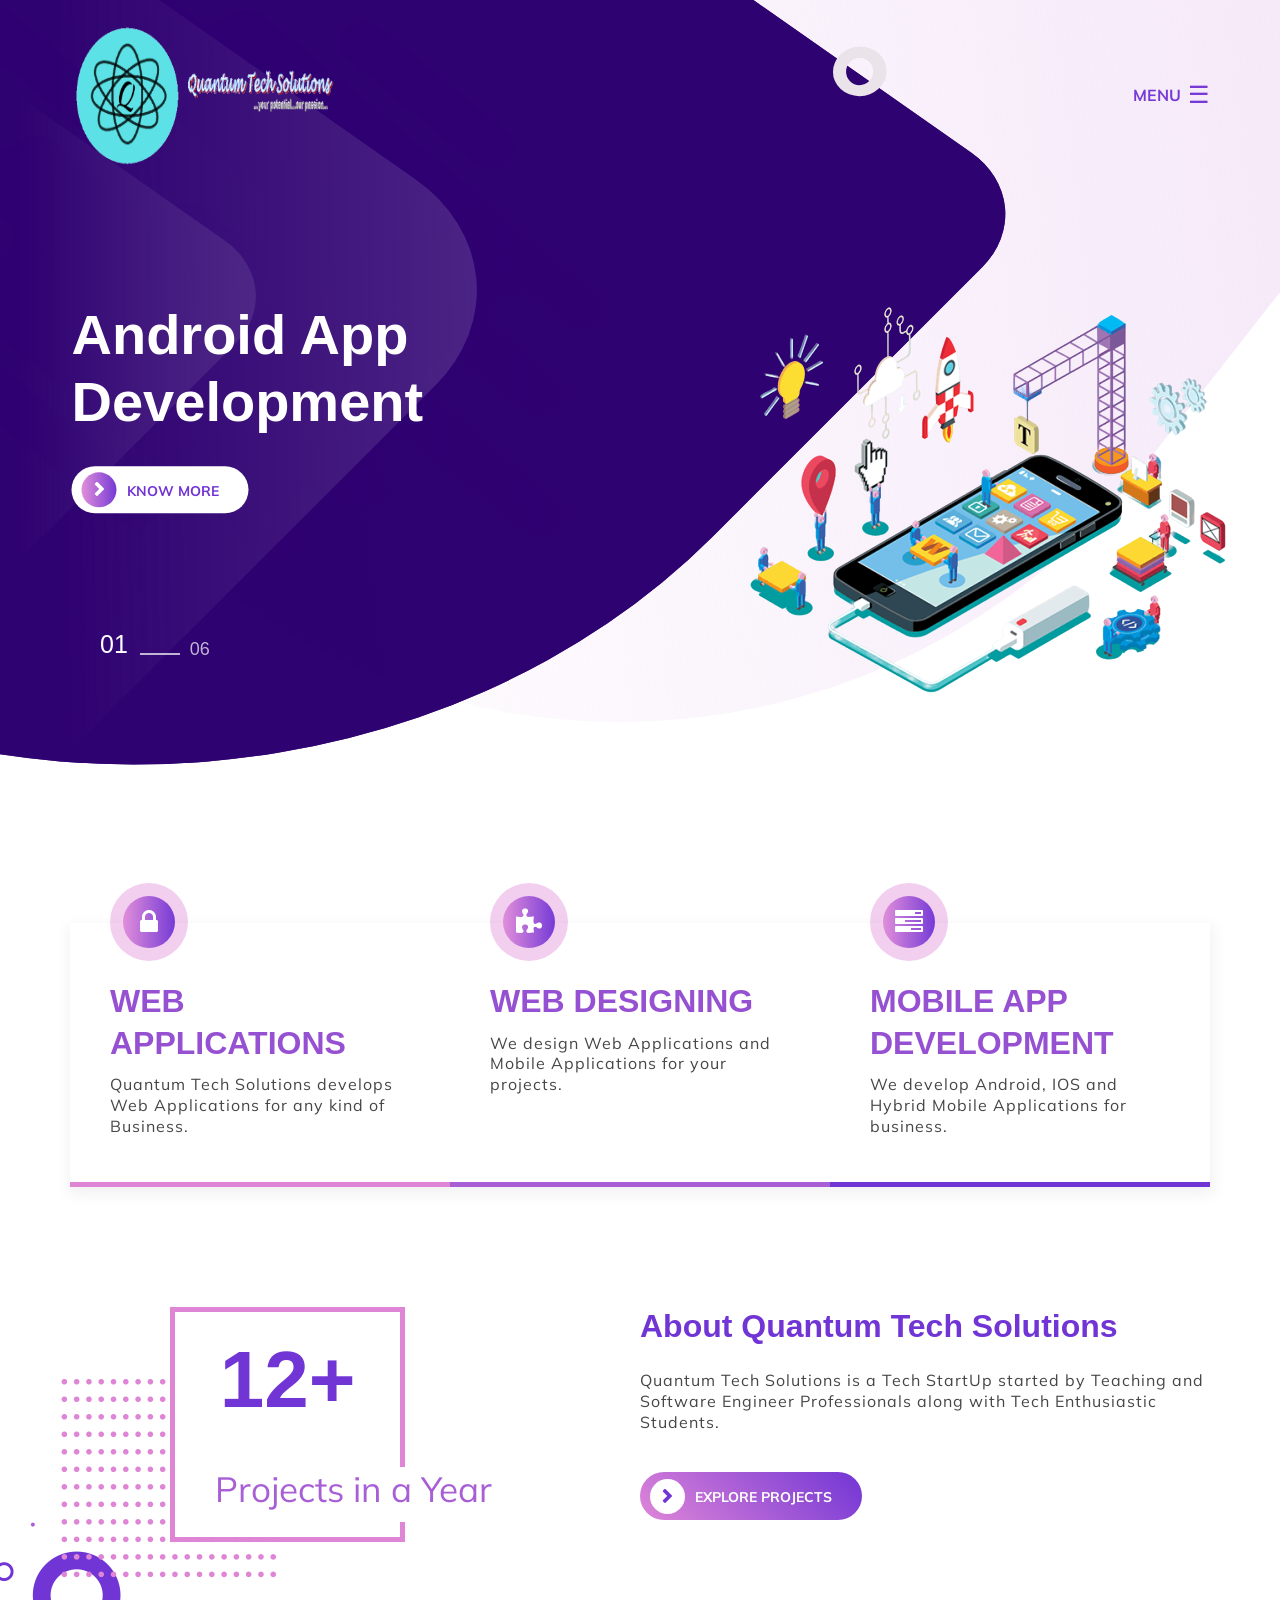
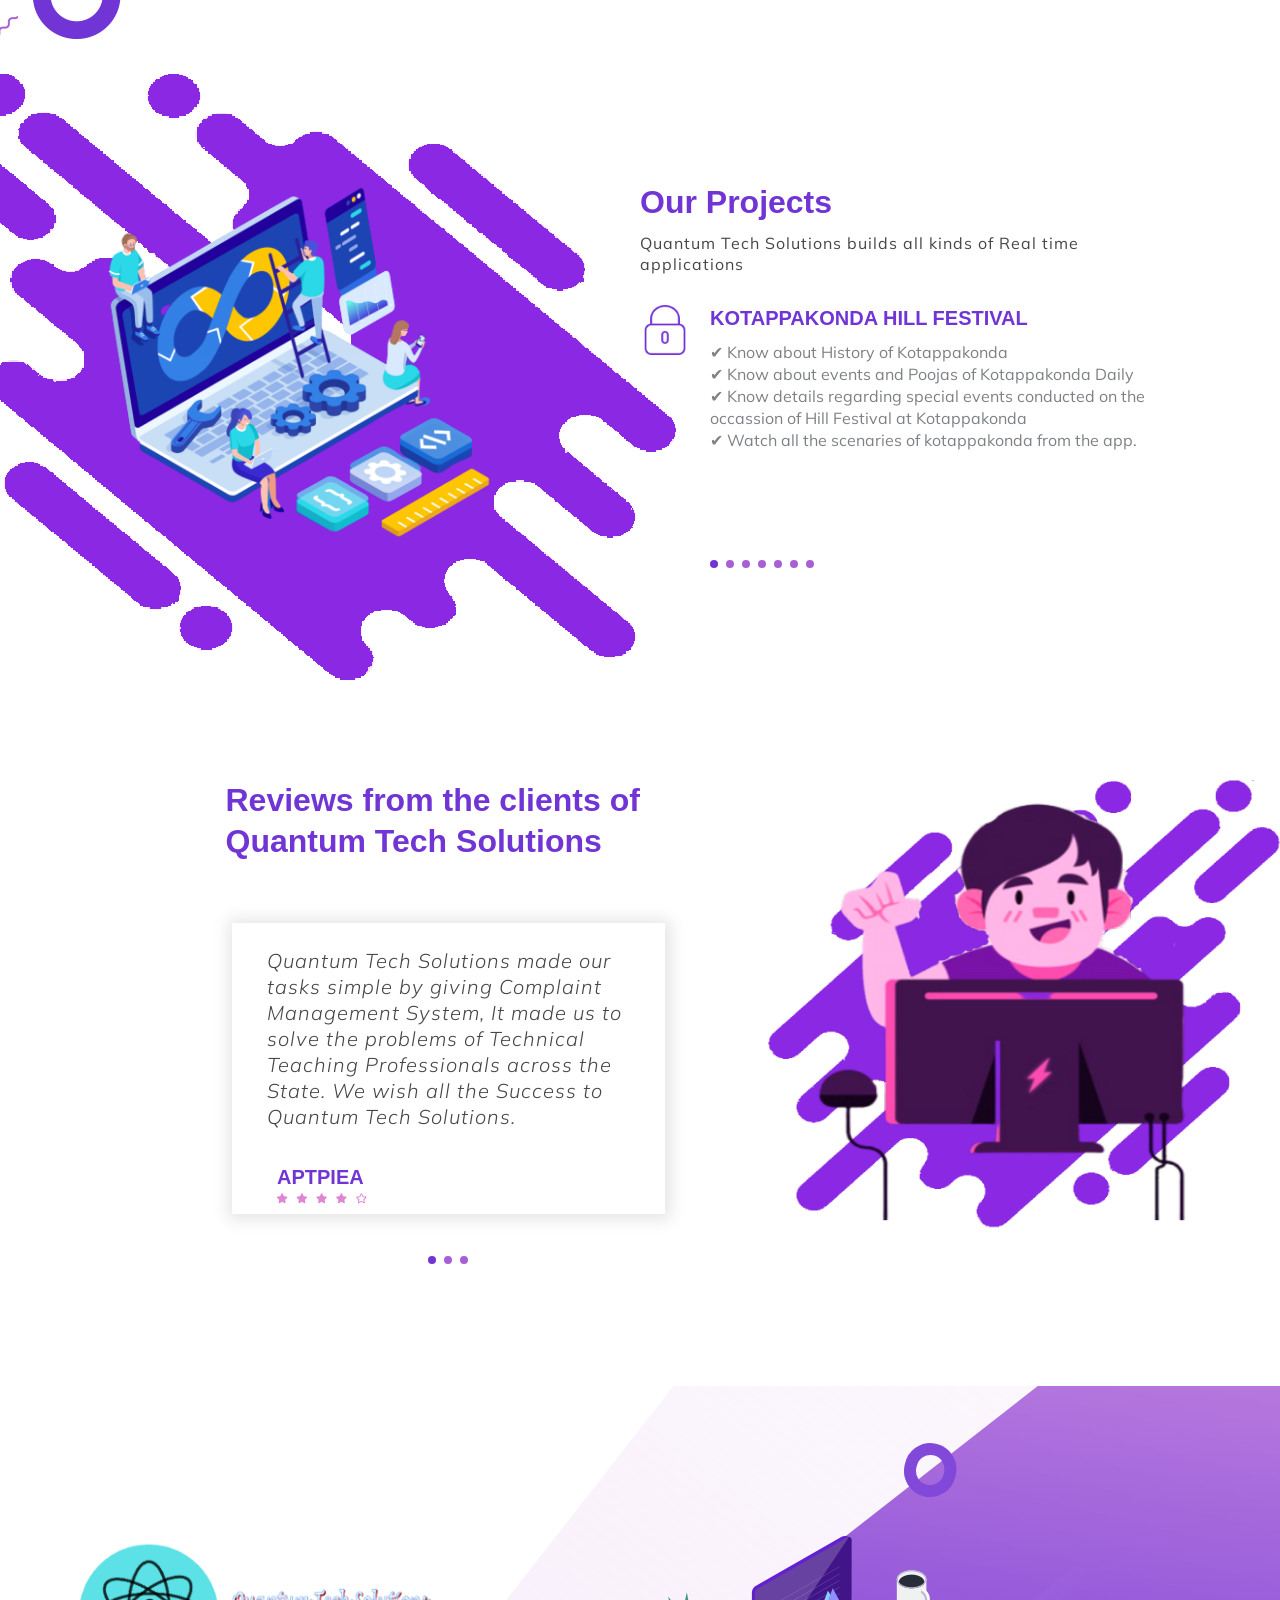
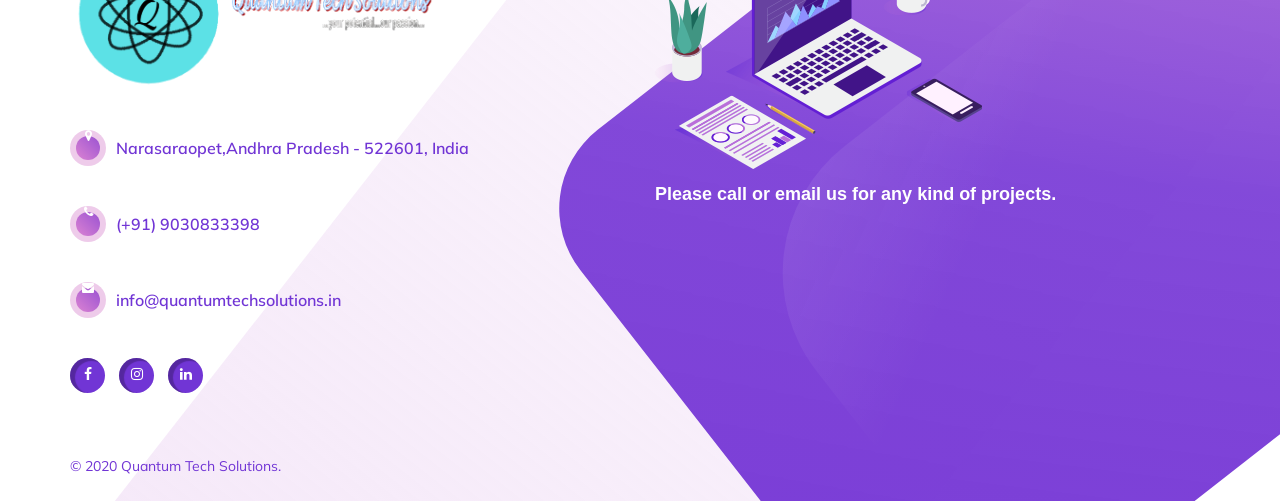
==== index.html @ d3f90f21 "modified testimonials image and projects image" ====
<html lang="en-US">


<!-- Mirrored from Quantum Tech Solutions.in/ by HTTrack Website Copier/3.x [XR&CO'2014], Thu, 03 Sep 2020 17:20:31 GMT -->
<!-- Added by HTTrack --><meta http-equiv="content-type" content="text/html;charset=utf-8" /><!-- /Added by HTTrack -->
<head>

	<meta charset="UTF-8">
	<meta name="viewport" content="width=device-width, initial-scale=1">
	<title>Quantum Tech Solutions - One stop solution for all types of softwares</title>
	<meta
      name="description"
      content="One Stop Destination for all students needs. Mobile App for Colleges, Students, Friends, Alumni’s, Professionals, Fresher’s, Communities, Events, Explorers. India's Fastest Growing Students Community."
    />
	<!-- <link href="https://kit-free.fontawesome.com/releases/latest/css/free-v4-shims.min.css" media="all" rel="stylesheet"> -->
	<link rel="dns-prefetch" href="http://fonts.googleapis.com/">
	<link rel="stylesheet" href="./cdnjs.cloudflare.com/ajax/libs/font-awesome/4.7.0/css/font-awesome.min.css">
	<link rel="dns-prefetch" href="http://s.w.org/">
	<link rel="alternate" type="application/rss+xml" title="Buzz Agency » Feed"
		href="https://demo.aarambhathemes.com/buzz-agency/feed/">
	<link rel="alternate" type="application/rss+xml" title="Buzz Agency » Comments Feed"
		href="https://demo.aarambhathemes.com/buzz-agency/comments/feed/">
	<script type="text/javascript">
		window._wpemojiSettings = { "baseUrl": "https:\/\/s.w.org\/images\/core\/emoji\/12.0.0-1\/72x72\/", "ext": ".png", "svgUrl": "https:\/\/s.w.org\/images\/core\/emoji\/12.0.0-1\/svg\/", "svgExt": ".svg", "source": { "concatemoji": "https:\/\/demo.aarambhathemes.com\/buzz-agency\/wp-includes\/js\/wp-emoji-release.min.js?ver=5.4.2" } };
		/*! This file is auto-generated */
		!function ( e, a, t ) { var r, n, o, i, p = a.createElement( "canvas" ), s = p.getContext && p.getContext( "2d" ); function c( e, t ) { var a = String.fromCharCode; s.clearRect( 0, 0, p.width, p.height ), s.fillText( a.apply( this, e ), 0, 0 ); var r = p.toDataURL(); return s.clearRect( 0, 0, p.width, p.height ), s.fillText( a.apply( this, t ), 0, 0 ), r === p.toDataURL() } function l( e ) { if ( !s || !s.fillText ) return !1; switch ( s.textBaseline = "top", s.font = "600 32px Arial", e ) { case "flag": return !c( [ 127987, 65039, 8205, 9895, 65039 ], [ 127987, 65039, 8203, 9895, 65039 ] ) && ( !c( [ 55356, 56826, 55356, 56819 ], [ 55356, 56826, 8203, 55356, 56819 ] ) && !c( [ 55356, 57332, 56128, 56423, 56128, 56418, 56128, 56421, 56128, 56430, 56128, 56423, 56128, 56447 ], [ 55356, 57332, 8203, 56128, 56423, 8203, 56128, 56418, 8203, 56128, 56421, 8203, 56128, 56430, 8203, 56128, 56423, 8203, 56128, 56447 ] ) ); case "emoji": return !c( [ 55357, 56424, 55356, 57342, 8205, 55358, 56605, 8205, 55357, 56424, 55356, 57340 ], [ 55357, 56424, 55356, 57342, 8203, 55358, 56605, 8203, 55357, 56424, 55356, 57340 ] ) }return !1 } function d( e ) { var t = a.createElement( "script" ); t.src = e, t.defer = t.type = "text/javascript", a.getElementsByTagName( "head" )[ 0 ].appendChild( t ) } for ( i = Array( "flag", "emoji" ), t.supports = { everything: !0, everythingExceptFlag: !0 }, o = 0; o < i.length; o++ )t.supports[ i[ o ] ] = l( i[ o ] ), t.supports.everything = t.supports.everything && t.supports[ i[ o ] ], "flag" !== i[ o ] && ( t.supports.everythingExceptFlag = t.supports.everythingExceptFlag && t.supports[ i[ o ] ] ); t.supports.everythingExceptFlag = t.supports.everythingExceptFlag && !t.supports.flag, t.DOMReady = !1, t.readyCallback = function () { t.DOMReady = !0 }, t.supports.everything || ( n = function () { t.readyCallback() }, a.addEventListener ? ( a.addEventListener( "DOMContentLoaded", n, !1 ), e.addEventListener( "load", n, !1 ) ) : ( e.attachEvent( "onload", n ), a.attachEvent( "onreadystatechange", function () { "complete" === a.readyState && t.readyCallback() } ) ), ( r = t.source || {} ).concatemoji ? d( r.concatemoji ) : r.wpemoji && r.twemoji && ( d( r.twemoji ), d( r.wpemoji ) ) ) }( window, document, window._wpemojiSettings );
	</script>
	<script src="./demo.aarambhathemes.com/buzz-agency/wp-includes/js/wp-emoji-release.min7661.js?ver=5.4.2"
		type="text/javascript" defer=""></script>
	<style type="text/css">
		html {
			scroll-behavior: smooth;
			overflow: auto;
		}
		
		::-webkit-scrollbar {
			width: 10px;
		}
		
		/* Track */
		::-webkit-scrollbar-track {
			-webkit-box-shadow: inset 0 0 6px #6503f9; 
			-webkit-border-radius: 10px;
			border-radius: 10px;
		}
		
		/* Handle */
		::-webkit-scrollbar-thumb {
			-webkit-border-radius: 10px;
			border-radius: 10px;
			background: #6503f9; 
			-webkit-box-shadow: inset 0 0 6px #6503f9; 
		}
		::-webkit-scrollbar-thumb:window-inactive {
			background: #6503f9; 
		}

		img.wp-smiley,
		img.emoji {
			display: inline !important;
			border: none !important;
			box-shadow: none !important;
			height: 1em !important;
			width: 1em !important;
			margin: 0 .07em !important;
			vertical-align: -0.1em !important;
			background: none !important;
			padding: 0 !important;
		}
	</style>
	<link rel="stylesheet" id="wp-block-library-css"
		href="./demo.aarambhathemes.com/buzz-agency/wp-includes/css/dist/block-library/style.min7661.css?ver=5.4.2"
		type="text/css" media="all">
	<link rel="stylesheet" id="contact-form-7-css"
		href="./demo.aarambhathemes.com/buzz-agency/wp-content/plugins/contact-form-7/includes/css/styles6725.css?ver=5.1.7"
		type="text/css" media="all">
	<link rel="stylesheet" id="buzz-agency-google-fonts-css"
		href="http://fonts.googleapis.com/css?family=Muli%3A200%2C200i%2C300%2C300i%2C400%2C400i%2C600%2C600i%2C700i%2C800%2C800i%2C900%2C900i&amp;ver=5.4.2"
		type="text/css" media="all">
	<link rel="stylesheet" id="fontawesome-css"
		href="./demo.aarambhathemes.com/buzz-agency/wp-content/themes/buzz-agency/assets/css/font-awesome7183.css?ver=4.7.0%20"
		type="text/css" media="all">
	<link rel="stylesheet" id="owl-carousel-css"
		href="./demo.aarambhathemes.com/buzz-agency/wp-content/themes/buzz-agency/assets/css/owl.carousel.minfa29.css?ver=v2.3.4"
		type="text/css" media="all">
	<link rel="stylesheet" id="owl-theme-css"
		href="./demo.aarambhathemes.com/buzz-agency/wp-content/themes/buzz-agency/assets/css/owl.theme7db6.css?ver=v2.2.0"
		type="text/css" media="all">
	<link rel="stylesheet" id="owl-theme-default-css"
		href="./demo.aarambhathemes.com/buzz-agency/wp-content/themes/buzz-agency/assets/css/owl.theme.default.minfa29.css?ver=v2.3.4"
		type="text/css" media="all">
	<link rel="stylesheet" id="animaton-css"
		href="./demo.aarambhathemes.com/buzz-agency/wp-content/themes/buzz-agency/assets/css/animation8a54.css?ver=1.0.0"
		type="text/css" media="all">
	<link rel="stylesheet" id="buzz-agency-style-css"
		href="./demo.aarambhathemes.com/buzz-agency/wp-content/themes/buzz-agency/style7661.css?ver=5.4.2"
		type="text/css" media="all">
	<script type="text/javascript"
		src="./demo.aarambhathemes.com/buzz-agency/wp-includes/js/jquery/jquery4a5f.js?ver=1.12.4-wp"></script>
	<script type="text/javascript"
		src="./demo.aarambhathemes.com/buzz-agency/wp-includes/js/jquery/jquery-migrate.min330a.js?ver=1.4.1"></script>
	<script type="text/javascript"
		src="./demo.aarambhathemes.com/buzz-agency/wp-content/themes/buzz-agency/assets/js/owl.carousel.min8743.js?ver=v1.7.0"></script>
	<script type="text/javascript"
		src="./demo.aarambhathemes.com/buzz-agency/wp-content/themes/buzz-agency/assets/js/portfolio0dfb.js?ver=v1.0.0"></script>
	<script type="text/javascript"
		src="./demo.aarambhathemes.com/buzz-agency/wp-content/themes/buzz-agency/assets/js/waypoint.min1cd5.js?ver=v2.0.3%20"></script>
	<script type="text/javascript"
		src="./demo.aarambhathemes.com/buzz-agency/wp-content/themes/buzz-agency/assets/js/wow.mind6ec.js?ver=v1.3.0%20"></script>
	<link rel="https://api.w.org/" href="https://demo.aarambhathemes.com/buzz-agency/wp-json/">
	<link rel="EditURI" type="application/rsd+xml" title="RSD"
		href="https://demo.aarambhathemes.com/buzz-agency/xmlrpc.php?rsd">
	<link rel="wlwmanifest" type="application/wlwmanifest+xml"
		href="https://demo.aarambhathemes.com/buzz-agency/wp-includes/wlwmanifest.xml">
	<meta name="generator" content="WordPress 5.4.2">
	<link rel="canonical" href="https://demo.aarambhathemes.com/buzz-agency/">
	<link rel="shortlink" href="https://demo.aarambhathemes.com/buzz-agency/">
	<link rel="alternate" type="application/json+oembed"
		href="https://demo.aarambhathemes.com/buzz-agency/wp-json/oembed/1.0/embed?url=https%3A%2F%2Fdemo.aarambhathemes.com%2Fbuzz-agency%2F">
	<link rel="alternate" type="text/xml+oembed"
		href="https://demo.aarambhathemes.com/buzz-agency/wp-json/oembed/1.0/embed?url=https%3A%2F%2Fdemo.aarambhathemes.com%2Fbuzz-agency%2F&amp;format=xml">
	<style type="text/css">
		.site-title a,
		.site-description {
			color: #000000;
		}
	</style>
	<style type="text/css" id="custom-background-css">
		body.custom-background {
			background-color: #ffffff;
		}
	</style>

	<link rel="icon"
		href="assets/favicon/favicon-32x32.png"
		sizes="32x32">
	<link rel="icon"
		href="assets/favicon/android-chrome-192x192.png"
		sizes="192x192">
	<link rel="apple-touch-icon"
		href="assets/favicon/apple-touch-icon.png">
	<meta name="msapplication-TileImage"
	content="assets/favicon/mstile-150x150.png">
	<style type="text/css" id="wp-custom-css">
		.widget_media_gallery:before,
		.widget_media_gallery:after {
			display: block;
			content: '';
			clear: both;
		}
	</style>
<link rel="icon" href="assets/favicon/favicon.ico" type="image/x-icon" />
</head>

<body
	class="home page-template page-template-buzz-agency-home page-template-buzz-agency-home-php page page-id-14 custom-background wp-custom-logo no-sidebar horizontal-menu-open">

	<div id="page" class="site">
		<header id="masthead" class="site-header ">
			<div class="hgroup-wrap">
				<div class="container">
					<section class="site-branding">
						<!-- site branding starting from here -->
						<a href="#" class="custom-logo-link" rel="home">
							<img src="./assets/img/logo1.png" style="width:310px; height:150px;" alt="">
						</a> <!-- <span class="site-description">satisfied home</span> -->
					</section> <!-- site branding ends here -->

					<div class="hgroup-right">
						<div id="navbar" class="navbar">
							<!-- navbar starting from here -->
							<nav id="site-navigation" class="navigation main-navigation" role="navigation">
								<a href="javascript:void(0)" class="header-menu-icon">☰</a>
								<div class="menu-content-wrapper">
									<div class="menu-top-menu-container">
										<div class="menu-main-menu-container">
											<ul id="menu-main-menu" class="menu">
												<li id="menu-item-20"
													class="menu-item menu-item-type-post_type menu-item-object-page menu-item-home current-menu-item page_item page-item-14 current_page_item menu-item-20">
													<a href="#site-navigation" aria-current="page">Home</a></li>

												<li id="menu-item-192"
													class="menu-item menu-item-type-taxonomy menu-item-object-category menu-item-192">
													<a href="#about">Services</a>
												</li>
												<li id="menu-item-192"
													class="menu-item menu-item-type-taxonomy menu-item-object-category menu-item-192">
													<a href="https://events.Quantum Tech Solutions.in/">About Us</a>
												</li>
												<li id="menu-item-192"
													class="menu-item menu-item-type-taxonomy menu-item-object-category menu-item-192">
													<a href="#projects">Our Projects</a>
												</li>
												<!-- <li id="menu-item-61"
													class="menu-item menu-item-type-custom menu-item-object-custom menu-item-has-children menu-item-61">
													<a href="#">Page</a>
													<ul class="sub-menu">
														<li id="menu-item-190"
															class="menu-item menu-item-type-custom menu-item-object-custom menu-item-190">
															<a
																href="https://demo.aarambhathemes.com/buzz-agency/lfhadklfhasdl">404
																Page</a></li>
														<li id="menu-item-191"
															class="menu-item menu-item-type-taxonomy menu-item-object-category menu-item-191">
															<a
																href="https://demo.aarambhathemes.com/buzz-agency/category/creative/">creative</a>
														</li>
													</ul>
												</li> -->
												<li id="menu-item-192"
													class="menu-item menu-item-type-taxonomy menu-item-object-category menu-item-192">
													<a
														href="#testimonials">Testimonials</a>
												</li>
												<!-- <li id="menu-item-21"
													class="menu-item menu-item-type-post_type menu-item-object-page menu-item-21">
													<a href="#">Blog</a>
												</li> -->
												<li id="menu-item-22"
													class="menu-item menu-item-type-post_type menu-item-object-page menu-item-22">
													<a href="#colophon">Contact Us</a></li>
											</ul>
										</div> <a class="header-menu-close-icon" href="javascript:void(0)">close</a>
									</div>
								</div>
							</nav>
							<!-- #site-navigation -->
						</div>
						<!-- navbar ends here -->
<!-- 						<div id="left-search" class="header-search-section">
							<div class="search-toggle">
								<a href="javascript:void(0)"><i class="fa"></i></a>
							</div>
						</div> -->
					</div>
				</div>
			</div>


			<!-- <div class="search-section">
				<div class="search-container">
					<form role="search" method="get" class="search-form"
						action="https://demo.aarambhathemes.com/buzz-agency/">
						<label>
							<span class="screen-reader-text">Search for:</span>
							<input class="search-field" placeholder="Search" value="" name="s" type="search">
						</label>
						<input type="submit" class="search-submit" value="">
					</form>
					<h5>
						Type to search: </h5>
					<div>
						<a href="javascript:void(0)" class="close-icon"><i class="fa fa-times"></i></a>
					</div>
				</div>
			</div> -->

			<div class="banner-rounded-bg">
				<span class="banner-shade-1">
					<span class="banner-shade-2">
					</span>
				</span>
			</div>

			<section class="featured-slider ">
				<div class="owl-carousel owl-theme main-slider owl-loaded owl-drag">
					<div class="owl-stage-outer">
						<div class="owl-stage"
							style="transform: translate3d(-2808px, 0px, 0px); transition: all 0s ease 0s; width: 4914px;">
							<div class="owl-item cloned" style="width: 702px;">
								<div class="slider-content">

									<div class="slider-text">
										<h2 class="slider-title"> <a
												href="#events">Web Development
												</a></h2><br>
										<a href="#events"
											class="box-button">Know More<span></span></a>
									</div>
									<figure class="slider-image">
										<img
											src="./assets/img/services/web_dev.png">
									</figure>

								</div>
							</div>
							<div class="owl-item cloned" style="width: 702px;">
								<div class="slider-content">

									<div class="slider-text">
										<h2 class="slider-title"> <a
												href="#events">Web Designing</a></h2><br>
										<a href="#events"
											class="box-button">Know More<span></span></a>
									</div>
									<figure class="slider-image">
										<img
											src="./assets/img/services/web_designing.png">
									</figure>

								</div>
							</div>
							<div class="owl-item" style="width: 702px;">
								<div class="slider-content">

									<div class="slider-text">
										<h2 class="slider-title">
											 <a	href="#events">
												 <br>Android App
												 Development</a></h2>
										<a href="#events"
											class="box-button">Know More<span></span></a>
									</div>
									<figure class="slider-image">
										<img
											src="./assets/img/services/app_development.png">
									</figure>

								</div>
							</div>
							<div class="owl-item" style="width: 702px;">
								<div class="slider-content">

									<div class="slider-text">
										<h2 class="slider-title"> 
											<br><a href="#events">IOS App <br>
												Development</a></h2><br>
										<a href="#events"
											class="box-button">Know More<span></span></a>
									</div>
									<figure class="slider-image">
										<img
											src="./assets/img/services/ios-development1.png">
									</figure>

								</div>
							</div>
							<div class="owl-item active" style="width: 702px;">
								<div class="slider-content">

									<div class="slider-text">
										<h2 class="slider-title"> 
											<a	href="#events">Web Hosting
											</a></h2><br>
										<a href="#events"
											class="box-button">Know More<span></span></a>
									</div>
									<figure class="slider-image">
										<img
											src="./assets/img/services/web_hosting2.png">
									</figure>

								</div>
							</div>
							<div class="owl-item cloned" style="width: 702px;">
								<div class="slider-content">

									<div class="slider-text">
										<h2 class="slider-title"> <a
												href="#events">Hosting at less cost</a></h2>
										<a href="#events"
											class="box-button">Know More<span></span></a>
									</div>
									<figure class="slider-image">
										<img
											src="./assets/img/services/web_hosting4.png">
									</figure>

								</div>
							</div>
							<!-- <div class="owl-item cloned" style="width: 702px;">
								<div class="slider-content">

									<div class="slider-text">
										<h2 class="slider-title"> <a
												href="#events">We
												will make it happen together!</a></h2>
										<a href="#events"
											class="box-button">Know More<span></span></a>
									</div>
									<figure class="slider-image">
										<img
											src="./demo.aarambhathemes.com/buzz-agency/wp-content/uploads/2019/09/slider-image_agency-01.png">
									</figure>

								</div>
							</div> -->
						</div>
					</div>
					<div class="owl-nav disabled">
						<!-- <button type="button" role="presentation" class="owl-prev"><span aria-label="Previous">‹</span></button><button type="button" role="presentation" class="owl-next"><span aria-label="Next">›</span></button></div><div class="owl-dots"><button role="button" class="owl-dot"><span></span></button><button role="button" class="owl-dot"><span></span></button><button role="button" class="owl-dot active"><span></span></button> -->
					</div>
				</div>

			</section> <!-- featured-slider ends here -->




			<div class="banner-rounded-bg">
				<span class="banner-shade-1">
					<span class="banner-shade-2"></span>
				</span>
			</div>

			<!-- Page breadcrumbs -->
		</header><!-- #masthead -->

		<div id="content" class="site-content">

			<div id="primary" class="content-area">
				<main id="main" class="site-main" role="main">
					<section class="featured-section">
						<div class="container">
							<div class="featured-post-wrapper">
								<article class="post os-animation  feature-1 animated fadeInUp"
									data-os-animation="fadeInUp" data-os-animation-delay="1s"
									style="animation-delay: 1s;">

									<figure class="featuerd-image">
										<i class="fa fa-lock"></i>
									</figure>
									<div class="post-content">
										<header class="entry-header">
											<h3 class="entry-title"> <a
													href="#"> WEB APPLICATIONS
													 </a></h3>
										</header>
										<div class="entry-content">
											<p>Quantum Tech Solutions develops Web Applications for any kind of Business.   </p>
										</div>
									</div>

								</article>

								<article class="post os-animation  feature-2 animated fadeInUp"
									data-os-animation="fadeInUp" data-os-animation-delay="1s"
									style="animation-delay: 1s;">

									<figure class="featuerd-image">
										<i class="fa fa-puzzle-piece"></i>
									</figure>
									<div class="post-content">
										<header class="entry-header">
											<h3 class="entry-title"> <a
													href="#">
													WEB DESIGNING </a></h3>
										</header>
										<div class="entry-content">
											<p>We design Web Applications and Mobile Applications for your projects. </p>
										</div>
									</div>

								</article>

								<article class="post os-animation  feature-3 animated fadeInUp"
									data-os-animation="fadeInUp" data-os-animation-delay="1s"
									style="animation-delay: 1s;">

									<figure class="featuerd-image">
										<i class="fa fa-tasks"></i>
									</figure>
									<div class="post-content">
										<header class="entry-header">
											<h3 class="entry-title"> <a
													href="#">
													MOBILE APP DEVELOPMENT </a></h3>
										</header>
										<div class="entry-content">
											<p>We develop Android, IOS and Hybrid Mobile Applications for business. </p>
										</div>
									</div>
								</article>
							</div>
						</div>
					</section>


					<section class="about-us-section" id="about">
						<div class="container">
							<div class="about-us-content-wrapper">
								<div class="experience-years os-animation animated slideInLeft"
									data-os-animation="slideInLeft">
									<h2 style="font-size:80px;">12+</h2>
									<span>
										Projects in a Year </span>
									<figure class="about-bg os-animation animated slideInLeft"
										data-os-animation="slideInLeft" data-os-animation-delay="0.5s"
										style="animation-delay: 0.5s;">
										<img width="286" height="260"
											src="./demo.aarambhathemes.com/buzz-agency/wp-content/uploads/2019/09/about-bg.png"
											class="attachment-post-thumbnail size-post-thumbnail wp-post-image" alt="">
									</figure>
								</div>
								<div class="about-us-content os-animation animated slideInRight"
									data-os-animation="slideInRight" data-os-animation-delay="0.9s"
									style="animation-delay: 0.9s;">
									<h3>About Quantum Tech Solutions</h3>
									<p>Quantum Tech Solutions is a Tech StartUp started by Teaching and Software Engineer Professionals along with Tech Enthusiastic Students.
									</p>
									<a href="#app"
										class="box-button">Explore Projects<span></span></a>
								</div>
							</div>
						</div>
					</section>
					<!-- <section class="counter-section">
						<div class="container">
							<div class="counter-item-wrapper">
								<div class="counter-item os-animation animated fadeInUp" data-os-animation="fadeInUp">
									<div class="count-info">
										<span class="" style="font-size:44px; margin-top:10px;">7500 + </span>
										<span class="counter-icon"><i class="fa fa fa-group"></i></span>
									</div>
									<span class="counter-name"> Students connected </span>
								</div>

								<div class="counter-item os-animation animated fadeInUp" data-os-animation="fadeInUp">
									<div class="count-info">
										<span class="start-count">15 +</span>
										<span class="counter-icon"><i class="fa fa fa-check"></i></span>
									</div>
									<span class="counter-name">Major cities reached </span>
								</div>

								<div class="counter-item os-animation animated fadeInUp" data-os-animation="fadeInUp">
									<div class="count-info">
										<span class="" style="font-size:44px; margin-top:10px;">40000 +</span>
										<span class="counter-icon"><i class="fa fa fa-trophy"></i></span>
									</div>
									<span class="counter-name">Students reached</span>
								</div>



							</div>
						</div>
					</section> -->
					<!-- <section class="process-section" id="events">
						<div class=" container">
							<div class="process-content-wrapper">



								<div class="process-content os-animation animated slideInLeft"
									data-os-animation="slideInLeft">


									<h2 class="entry-title">Quantum Events Portal! India’s first college oriented event
										and entertainment portal.</h2>
									<div class="entry-content">
										<p>We partner with large and complex events. ​A ​one stop destination to build your event, create awareness, register your attendees all at one ​p​lace. 
 
											With the mission to bring the world together through Live experiences, Quantum Tech Solutions event portal aims to fuel collaborations, Entrepreneurial spirit, talent development, learning experience and team spirit. 
											 </p>
										<ul>
											<li><span></span> Fast and Easy Setup </li>
											<li><span></span> Targeted Outreach </li>
											<li><span></span> Unlimited Support</li>
										</ul>
										<a href="https://events.Quantum Tech Solutions.in/" class="box-button">Explore Events<span></span></a>
									</div>


								</div>



								<figure class="featured-image os-animation animated slideInRight"
									data-os-animation="slideInRight" data-os-animation-delay="0.8s"
									style="animation-delay: 0.8s;">
									<img
										src="./demo.aarambhathemes.com/buzz-agency/wp-content/uploads/2019/09/process-img.png">
								</figure>

								<figure class="process-bg-image os-animation animated slideInRight"
									data-os-animation="slideInRight" data-os-animation-delay="0.3s"
									style="animation-delay: 0.3s;">
									<img
										src="./demo.aarambhathemes.com/buzz-agency/wp-content/uploads/2019/09/process-bg.png">
								</figure>
							</div>
						</div>
					</section> -->

					<section class="service-section" id="projects">
						<div class="container">
							<div class="service-content-wrapper">
								<div class="service-content os-animation animated slideInRight"
									data-os-animation="slideInRight">



									<header class="entry-header heading">


										<h2 class="entry-title">Our Projects</h2>
										<p> 
											Quantum Tech Solutions builds all kinds of Real time applications
										</p>

									</header>

									<div class="owl-carousel owl-theme service-post-slider owl-loaded owl-drag">
										<div class="owl-stage-outer">
											<div class="owl-stage"
												style="transform: translate3d(-2688px, 0px, 0px); transition: all 0s ease 0s; width: 4704px;">
												<div class="owl-item cloned" style="width: 672px;">
													<article class="post">

														<figure class="featuerd-image">
															<img src="./demo.aarambhathemes.com/buzz-agency/wp-content/uploads/2019/09/project.png">
														</figure>

														<div class="post-content">
															<header class="entry-header">
																<h3 class="entry-title"><a
																		href="https://demo.aarambhathemes.com/buzz-agency/awesome-projects/">Billing Management System</a> </h3>
															</header>
															<div class="entry-content">
																<p>
																<ul>
																	<li>✔ Create Customers and Record their transactions for your products</li>
																	<li>✔ Create Bills for their Purchases</li>
																	<li>✔ Never Miss Data</li>
																	<li>✔ Automatic Backups and Restoration of Databases</li>
																</ul>
																</p>
															</div>
														</div>
													</article>
												</div>
												<div class="owl-item cloned" style="width: 672px;">
													<article class="post">

														<figure class="featuerd-image">
															<img src="./demo.aarambhathemes.com/buzz-agency/wp-content/uploads/2019/09/project.png">
														</figure>

														<div class="post-content">
															<header class="entry-header">
																<h3 class="entry-title"><a
																		href="https://demo.aarambhathemes.com/buzz-agency/awesome-projects/">Billing Management System</a> </h3>
															</header>
															<div class="entry-content">
																<p>
																<ul>
																	<li>✔ Create Customers and Record their transactions for your products</li>
																	<li>✔ Create Bills for their Purchases</li>
																	<li>✔ Never Miss Data</li>
																	<li>✔ Automatic Backups and Restoration of Databases</li>
																</ul>
																</p>
															</div>
														</div>
													</article>
												</div>
												<div class="owl-item cloned" style="width: 672px;">
													<article class="post">

														<figure class="featuerd-image">
															<img
																src="./demo.aarambhathemes.com/buzz-agency/wp-content/uploads/2019/09/adobe.png">
														</figure>

														<div class="post-content">
															<header class="entry-header">
																<h3 class="entry-title"><a
																		href="#">COMPLAINT MANAGEMENT SYSTEM (CMS)</a> </h3>
															</header>
															<div class="entry-content">
																<p>
																<ul>
																	<li>✔ Personalized CMS for Andhra Pradesh Technical Professional Instituions Employees Associations (APTPIEA).</li>
																	<li>✔ Anonymous Complaints.</li>
																	<li>✔ Reach out for the problems you facing</li>
																	<li>✔ Cut the Gap ​between Staff​ ​and​ College Administrators.</li>
																	<li>✔ Take the problems to higher authorities to solve.</li>
																</ul>
																</p>
															</div>
														</div>
													</article>
												</div>
												<div class="owl-item" style="width: 672px;">
													<article class="post">

														<figure class="featuerd-image">
															<img
																src="./demo.aarambhathemes.com/buzz-agency/wp-content/uploads/2019/09/locked.png">
														</figure>

														<div class="post-content">
															<header class="entry-header">
																<h3 class="entry-title"><a
																		href="#">KOTAPPAKONDA HILL FESTIVAL</a> </h3>
															</header>
															<div class="entry-content">
																<ul>
																	<li>✔ Know about History of Kotappakonda</li>
																	<li>✔ Know about events and Poojas of Kotappakonda Daily</li>
																	<li>✔ Know details regarding special events conducted on the occassion of Hill Festival at Kotappakonda
																	</li>
																	<li>✔ Watch all the scenaries of kotappakonda from the app.</li>
																</ul>
															</div>
														</div>
													</article>
												</div>
												<div class="owl-item" style="width: 672px;">
													<article class="post">

														<figure class="featuerd-image">
															<img
																src="./demo.aarambhathemes.com/buzz-agency/wp-content/uploads/2019/09/project.png">
														</figure>

														<div class="post-content">
															<header class="entry-header">
																<h3 class="entry-title"><a
																		href="#">ATTENDANCE MANAGEMENT</a> </h3>
															</header>
															<div class="entry-content">
																<p>
																<ul>
																	<li>✔ Note the Attendance on the go.
																		</li>
																	<li>✔ Send messages to the Parent/Gaurdian of Student immediately.
																	</li>
																	<li>✔ Check the details of the students.
																	</li>
																	<li>✔ Call the Student from the App.</li>
																</ul>
																</p>
															</div>
														</div>
													</article>
												</div>
												<div class="owl-item active" style="width: 672px;">
													<article class="post">

														<figure class="featuerd-image">
															<img
																src="./demo.aarambhathemes.com/buzz-agency/wp-content/uploads/2019/09/adobe.png">
														</figure>

														<div class="post-content">
															<header class="entry-header">
																<h3 class="entry-title"><a
																		href="#">MEAL RECIPES</a> </h3>
															</header>
															<div class="entry-content">
																<ul>
																	<li>✔ Search for the Best Recipes you need.</li>
																	<li>✔ Like it!, store it offline and use for next time.</li>
																	<li>✔ Wanna share the recipe with others, just share it through the App.</li>
																	<li>✔ Customize the favourite recipes from the menu.</li>
																</ul>
															</div>
														</div>
													</article>
												</div>
												
												<div class="owl-item cloned" style="width: 672px;">
													<article class="post">

														<figure class="featuerd-image">
															<img
																src="./demo.aarambhathemes.com/buzz-agency/wp-content/uploads/2019/09/project.png">
														</figure>

														<div class="post-content">
															<header class="entry-header">
																<h3 class="entry-title"><a
																		href="#">EVENTS
																		AND EXPLORE</a> </h3>
															</header>
															<div class="entry-content">
																<p>
																<ul>
																	<li>✔ Explore at Ease. Find opportunities of a
																		Lifetime</li>
																	<li>✔ Create Events and Manage them Effortlessly
																	</li>
																	<li>✔ Never Miss out on Events, workshop, Notices
																	</li>
																	<li>✔ Important Updates on the go</li>
																</ul>
																</p>
															</div>
														</div>
													</article>
												</div>
											</div>
										</div>
										<!-- <div class="owl-nav disabled"><button type="button" role="presentation"
												class="owl-prev"><span aria-label="Previous">‹</span></button><button
												type="button" role="presentation" class="owl-next"><span
													aria-label="Next">›</span></button></div> -->
										<!-- <div class="owl-dots"><button role="button"
												class="owl-dot"><span></span></button><button role="button"
												class="owl-dot"><span></span></button><button role="button"
												class="owl-dot active"><span></span></button></div> -->
									</div>


								</div>

								<figure class="featured-image os-animation animated slideInLeft"
									data-os-animation="slideInLeft" data-os-animation-delay="0.8s"
									style="animation-delay: 0.5s;">
									<!-- <img
										src="./demo.aarambhathemes.com/buzz-agency/wp-content/uploads/2019/09/service-img.png"> -->
										<img src="./assets/img/project building/projects_building.png">
								</figure>



								<figure class="service-bg-image os-animation animated slideInLeft"
									data-os-animation="slideInLeft" data-os-animation-delay="0.3s"
									style="animation-delay: 0.3s;">
									<img
										src="./assets/img/striped bg.png">
									<!-- <img
										src="./demo.aarambhathemes.com/buzz-agency/wp-content/uploads/2019/09/process-bg.png"> -->
								</figure>

							</div>

						</div>
					</section>



					<!-- <section class="partner-section">

						<div class="container">

							<div class="partner-item-wrapper">
								 <div class="partner-item os-animation animated fadeInUp" data-os-animation="fadeInUp">
									<figure class="featured-image">
										<img
											src="#">
									</figure>
								</div> 
								<div class="partner-item os-animation animated fadeInUp" data-os-animation="fadeInUp">
									<figure class="featured-image">
										<img
											src="brand1.png">
									</figure>
								</div>
								<div class="partner-item os-animation animated fadeInUp" data-os-animation="fadeInUp">
									<figure class="featured-image">
										<img
											src="brand2.png">
									</figure>
								</div>
								delete  <div class="partner-item os-animation animated fadeInUp" data-os-animation="fadeInUp">
									<figure class="featured-image">
										<img
											src="#">
									</figure>
								</div> upto here

							</div>


							<div class="partner-bg os-animation animated slideInRight" data-os-animation="slideInRight"
								data-os-animation-delay="1.5s" style="animation-delay: 1.5s;">
								<img
									src="./demo.aarambhathemes.com/buzz-agency/wp-content/uploads/2019/09/partner-bg.png">
							</div>

						</div>

					</section> -->



					<section class="testimonial-section" id="testimonials">
						<div class="testimonial-content-wrapper">
							<div class="testimonial-item-wrapper os-animation animated slideInLeft"
								data-os-animation="slideInLeft">




								<header class="entry-header heading">


									<h2 class="entry-title">Reviews from the clients of Quantum Tech Solutions</h2>


								</header>



								<div class="owl-carousel owl-theme testimonial-slider owl-loaded owl-drag">
									<div class="owl-stage-outer">
										<div class="owl-stage"
											style="transition: all 0s ease 0s; width: 2136px; transform: translate3d(-1424px, 0px, 0px);">
											<div class="owl-item" style="width: 682px; margin-right: 30px;">
												<div class="testimonial-item">
													<div class="entry-content">
														<p>Quantum Tech Solutions made our tasks simple by giving Complaint Management System, It made us to solve the problems of Technical Teaching Professionals across the State. We wish all the Success to Quantum Tech Solutions.
														</p>
													</div>
													<div class="testimonial-author-wrapper">
														<!-- <figure class="author-img">
															<img
																src="review1.jpg">
														</figure> -->
														<div class="testimonial-author-info">
															<h4 class="author-name">
																<a
																	href="#">APTPIEA</a>
															</h4>
															<div class="testimonial-author-rating">
																<img src="./demo.aarambhathemes.com/buzz-agency/wp-content/themes/buzz-agency/assets/img/rating.png"
																	alt="">
															</div>
														</div>
													</div>

												</div>
											</div>
											<div class="owl-item" style="width: 682px; margin-right: 30px;">
												<div class="testimonial-item">
													<div class="entry-content">
														<p>Quantum Tech Solutions has given the best Attendance Management Android Application, which reduced our task and easy maintainence. We wish Quantum Tech Solutions to bring out more real time projects which are useful for society.</p>
													</div>
													<div class="testimonial-author-wrapper">
														<!-- <figure class="author-img">
															<img
																src="review2.jpg">
														</figure> -->
														<div class="testimonial-author-info">
															<h4 class="author-name">
																<a
																	href="#">NEC CSE</a>
															</h4>
															<div class="testimonial-author-rating">
																<img src="./demo.aarambhathemes.com/buzz-agency/wp-content/themes/buzz-agency/assets/img/rating.png"
																	alt="">
															</div>
														</div>
													</div>

												</div>
											</div>
											<div class="owl-item active center"
												style="width: 682px; margin-right: 30px;">
												<div class="testimonial-item">
													<div class="entry-content">
														<p>Quantum Tech Solutions is bringing out the best web applications and android applications. We wish to Quantum Tech Solutions to achieve more sucess in their projects.</p>
													</div>
													<div class="testimonial-author-wrapper">
														<!-- <figure class="author-img">
															<img
																src="review4.jpg">
														</figure> -->
														<div class="testimonial-author-info">
															<h4 class="author-name">
																<a
																	href="#">S.M.K Gunny Merchants</a>
															</h4>
															<div class="testimonial-author-rating">
																<img src="./demo.aarambhathemes.com/buzz-agency/wp-content/themes/buzz-agency/assets/img/rating.png"
																	alt="">
															</div>
														</div>
													</div>

												</div>
											</div>
										</div>
									</div>
									<!-- <div class="owl-nav disabled"><button type="button" role="presentation"
											class="owl-prev"><span aria-label="Previous">‹</span></button><button
											type="button" role="presentation" class="owl-next"><span
												aria-label="Next">›</span></button></div>
									<div class="owl-dots"><button role="button"
											class="owl-dot"><span></span></button><button role="button"
											class="owl-dot"><span></span></button><button role="button"
											class="owl-dot active"><span></span></button></div> -->
								</div>
							</div>

							<figure class="service-bg-image os-animation animated slideInLeft"
							data-os-animation="slideInLeft" data-os-animation-delay="0.3s"
							style="animation-delay: 0.3s;">
							<img src="./assets/img/striped bg.png">
							<!-- <img
								src="./demo.aarambhathemes.com/buzz-agency/wp-content/uploads/2019/09/process-bg.png"> -->
						</figure>
							<figure class="featured-image os-animation animated slideInRight"
								data-os-animation="slideInRight" data-os-animation-delay="0.4s"
								style="animation-delay: 0.4s;">
								<!-- <img
									src="./demo.aarambhathemes.com/buzz-agency/wp-content/uploads/2019/09/testi-img.png"> -->
									<img
									src="./assets/img/testimonials.png">

								</figure>


						</div>

					</section>




				</main><!-- #main -->
			</div><!-- #primary -->

		</div><!-- #content -->

		<footer id="colophon" class="site-footer" id="redirect-footer">
			<!-- Footer Call Back Functions -->
			<div class="banner-rounded-bg">
				<span class="banner-shade-1">
				</span>
			</div>
			<!-- footer starting from here -->
			<div class="widget-area">
				<!-- widget area starting from here -->
				<div class="container">
					<div class="row">
						<div class="custom-col-6">
							<aside class="widget">
								<div class="contact-detail">
									<section id="media_image-2" class="widget Title widget_media_image">
										<img width="364" height="76" src="./assets/img/logo1.png"
											class="image wp-image-221  attachment-full size-full" alt=""
											style="max-width: 100%; height: auto;"
											sizes="(max-width: 364px) 100vw, 364px">
									</section>
									<section id="custom_html-2" class="widget_text widget Title widget_custom_html">
										<div class="textwidget custom-html-widget">
											<ul>
												<li class="os-animation animated fadeInUp" data-os-animation="fadeInUp"
													data-os-animation-delay="0.3s" style="animation-delay: 0.3s;">
													<span class="contact-icon">
														<i class="fa fa-map-marker"></i>
													</span>
													<span>Narasaraopet,Andhra Pradesh - 522601, India</span>
												</li>
												<li class="os-animation animated fadeInUp" data-os-animation="fadeInUp"
													data-os-animation-delay="0.6s" style="animation-delay: 0.6s;">
													<span class="contact-icon">
														<i class="fa fa-phone"></i>
													</span>
													<a href="tel:+0123456789">(+91) 9030833398</a> </li>
												<li class="os-animation animated fadeInUp" data-os-animation="fadeInUp"
													data-os-animation-delay="0.9s" style="animation-delay: 0.9s;">
													<span class="contact-icon">
														<i class="fa fa-envelope"></i>
													</span>
													<a href="#">info@quantumtechsolutions.in</a>
												</li>
											</ul>
										</div>
									</section>
								</div>
							</aside>


							<aside class="widget os-animation animated fadeInUp" data-os-animation="fadeInUp"
								data-os-animation-delay="1.2s" style="animation-delay: 1.2s;">
								<div class="inline-social-icons social-links">
									<!-- inline social links starting from here -->

									<div class="menu-social-menu-container">
										<ul id="menu-social-menu" class="menu">
											<li id="menu-item-62"
												class="menu-item menu-item-type-custom menu-item-object-custom menu-item-62">
												<a href="https://m.facebook.com/Quantum Tech Solutions.in/">facebook</a></li>
											<!-- <li id="menu-item-63"
												class="menu-item menu-item-type-custom menu-item-object-custom menu-item-63">
												<a href="http://twitter.com">twitter</a></li> -->
											<!-- <li id="menu-item-65"
												class="menu-item menu-item-type-custom menu-item-object-custom menu-item-65">
												<a href="http://youtube.com">youtube</a></li> -->
											<li id="menu-item-66"
												class="menu-item menu-item-type-custom menu-item-object-custom menu-item-66">
												<a href="https://instagram.com/official_Quantum Tech Solutions?igshid=cqhnyhvqqsra">instagram</a></li>
											<li id="menu-item-67"
												class="menu-item menu-item-type-custom menu-item-object-custom menu-item-67">
												<a href="https://www.linkedin.com/company/Quantum Tech Solutionsinc">linkedin</a></li>
										</ul>
									</div>
								</div>
								<!-- inline social links ends here -->
							</aside>
						</div>
						<div class="custom-col-6">
							<aside class="widget os-animation animated fadeInUp" data-os-animation="fadeInUp"
								data-os-animation-delay="1.5s" style="animation-delay: 1.5s;">
								<div class="footer-deco-image">
									<figure class="featured-image">
										<img
											src="./demo.aarambhathemes.com/buzz-agency/wp-content/uploads/2019/09/footer-image.png">
									</figure>
								</div>
								<div id="text-2" class=" widget widget_text">
									<!-- <h2 class="widget-title">Just type your mail here,we will contact you</h2> -->
									<div class="textwidget">
										<script>( function ()
											{
												if ( !window.mc4wp ) {
													window.mc4wp = {
														listeners: [],
														forms: {
															on: function ( event, callback )
															{
																window.mc4wp.listeners.push( {
																	event: event,
																	callback: callback
																} );
															}
														}
													}
												}
											} )();
										</script>
										<form id="mc4wp-form-1" class="mc4wp-form mc4wp-form-255" method="post"
											data-id="255" data-name="">
											<div class="mc4wp-form-fields">
												<div class="mc4wp-form-fields">
													<h3 style="color: #ffffff;">
														Please call or email us for any kind of projects.
														<!-- <input name="EMAIL" placeholder="example@gmail.com" required=""
															type="email"> -->
													</h3>
													<p>
														<!-- <input value="SUBSCRIBE" type="submit"> -->
													</p>
													<label style="display: none !important;">Leave this field empty if
														you're
														human:
														<input name="_mc4wp_honeypot" value="" tabindex="-1"
															autocomplete="off" type="text">
													</label>
													<input name="_mc4wp_timestamp" value="1507111963" type="hidden">
													<input name="_mc4wp_form_id" value="1732" type="hidden">
													<input name="_mc4wp_form_element_id" value="mc4wp-form-1"
														type="hidden">
												</div>
												<div class="mc4wp-response"></div>
											</div><label style="display: none !important;">Leave this field empty if
												you're human: <input type="text" name="_mc4wp_honeypot" value=""
													tabindex="-1" autocomplete="off"></label><input type="hidden"
												name="_mc4wp_timestamp" value="1595836725"><input type="hidden"
												name="_mc4wp_form_id" value="255"><input type="hidden"
												name="_mc4wp_form_element_id" value="mc4wp-form-1">
											<div class="mc4wp-response"></div>
										</form>
									</div>
								</div>
							</aside>

						</div>
					</div>
				</div>
			</div>
			<div class="site-generator">

				<div class="container">

					<span class="copy-right os-animation animated slideInLeft" data-os-animation="slideInLeft">© 2020
						Quantum Tech Solutions.</span>
					<div class="footer-menu os-animation animated slideInRight" data-os-animation="slideInRight"
						data-os-animation-delay="0.5s" style="animation-delay: 0.5s;">
						<!-- <div class="menu-footer-menu-container">
							<ul id="menu-footer-menu" class="menu">
								<li id="menu-item-189"
									class="menu-item menu-item-type-post_type menu-item-object-page menu-item-home current-menu-item page_item page-item-14 current_page_item menu-item-189">
									<a href="#" aria-current="page">TOP</a>
								</li>
								 <li id="menu-item-188"
									class="menu-item menu-item-type-post_type menu-item-object-page menu-item-188"><a
										href="#">Blog</a></li> 
								<li id="menu-item-187"
									class="menu-item menu-item-type-post_type menu-item-object-page menu-item-187"><a
										href="#">Contact Us</a> 
								</li>
							</ul>
						</div> -->
					</div>

				</div>

			</div>
		</footer><!-- #colophon -->

		<div class="page-overlay"></div>

		<div class="back-to-top" style="display: none;">
			<a href="#masthead" back="" to="" top="" class="fa-angle-up"></a>
		</div>

	</div><!-- #page -->

	<script>( function ()
		{
			function addEventListener( element, event, handler )
			{
				if ( element.addEventListener ) {
					element.addEventListener( event, handler, false );
				} else if ( element.attachEvent ) {
					element.attachEvent( 'on' + event, handler );
				}
			} function maybePrefixUrlField()
			{
				if ( this.value.trim() !== '' && this.value.indexOf( 'http' ) !== 0 ) {
					this.value = "http://" + this.value;
				}
			}

			var urlFields = document.querySelectorAll( '.mc4wp-form input[type="url"]' );
			if ( urlFields && urlFields.length > 0 ) {
				for ( var j = 0; j < urlFields.length; j++ ) {
					addEventListener( urlFields[ j ], 'blur', maybePrefixUrlField );
				}
			}/* test if browser supports date fields */
			var testInput = document.createElement( 'input' );
			testInput.setAttribute( 'type', 'date' );
			if ( testInput.type !== 'date' ) {

				/* add placeholder & pattern to all date fields */
				var dateFields = document.querySelectorAll( '.mc4wp-form input[type="date"]' );
				for ( var i = 0; i < dateFields.length; i++ ) {
					if ( !dateFields[ i ].placeholder ) {
						dateFields[ i ].placeholder = 'YYYY-MM-DD';
					}
					if ( !dateFields[ i ].pattern ) {
						dateFields[ i ].pattern = '[0-9]{4}-(0[1-9]|1[012])-(0[1-9]|1[0-9]|2[0-9]|3[01])';
					}
				}
			}

		} )();</script>
	<script type="text/javascript">
		/* <![CDATA[ */
		var wpcf7 = { "apiSettings": { "root": "https:\/\/demo.aarambhathemes.com\/buzz-agency\/wp-json\/contact-form-7\/v1", "namespace": "contact-form-7\/v1" } };
/* ]]> */
	</script>
	<script type="text/javascript"
		src="./demo.aarambhathemes.com/buzz-agency/wp-content/plugins/contact-form-7/includes/js/scripts6725.js?ver=5.1.7"></script>
	<script type="text/javascript"
		src="./demo.aarambhathemes.com/buzz-agency/wp-content/themes/buzz-agency/js/navigation4a7d.js?ver=20151215"></script>
	<script type="text/javascript"
		src="./demo.aarambhathemes.com/buzz-agency/wp-content/themes/buzz-agency/js/skip-link-focus-fix4a7d.js?ver=20151215"></script>
	<script type="text/javascript"
		src="./demo.aarambhathemes.com/buzz-agency/wp-content/themes/buzz-agency/assets/js/custom8a54.js?ver=1.0.0"></script>
	<script type="text/javascript"
		src="./demo.aarambhathemes.com/buzz-agency/wp-includes/js/wp-embed.min7661.js?ver=5.4.2"></script>
	<script type="text/javascript">
		var mc4wp_forms_config = [];
	</script>
	<script type="text/javascript"
		src="./demo.aarambhathemes.com/buzz-agency/wp-content/plugins/mailchimp-for-wp/assets/js/forms-api.min2cb6.html?ver=4.5.5"></script>
</body>
</html>
---- demo.aarambhathemes.com/buzz-agency/wp-includes/css/dist/block-library/style.min7661.css ----
.wp-block-audio figcaption {
  margin-top: .5em;
  margin-bottom: 1em
}

.wp-block-audio audio {
  width: 100%;
  min-width: 300px
}

.wp-block-button {
  color: #fff
}

.wp-block-button.aligncenter {
  text-align: center
}

.wp-block-button.alignright {
  text-align: right
}

.wp-block-button__link {
  background-color: #32373c;
  border: none;
  border-radius: 28px;
  box-shadow: none;
  color: inherit;
  cursor: pointer;
  display: inline-block;
  font-size: 18px;
  margin: 0;
  padding: 12px 24px;
  text-align: center;
  text-decoration: none;
  overflow-wrap: break-word
}

.wp-block-button__link:active,
.wp-block-button__link:focus,
.wp-block-button__link:hover,
.wp-block-button__link:visited {
  color: inherit
}

.wp-gs .wp-block-button__link:not(.has-background) {
  background-color: var(--wp-block-core-button--color--background, var(--wp-color--primary, #32373c))
}

.is-style-squared .wp-block-button__link {
  border-radius: 0
}

.no-border-radius.wp-block-button__link {
  border-radius: 0 !important
}

.is-style-outline {
  color: #32373c
}

.is-style-outline .wp-block-button__link {
  background-color: transparent;
  border: 2px solid
}

.wp-block-buttons .wp-block-button {
  display: inline-block;
  margin-right: 8px;
  margin-bottom: 8px
}

.wp-block-buttons.alignright .wp-block-button {
  margin-right: none;
  margin-left: 8px
}

.wp-block-buttons.aligncenter,
.wp-block-calendar {
  text-align: center
}

.wp-block-calendar tbody td,
.wp-block-calendar th {
  padding: 4px;
  border: 1px solid #e2e4e7
}

.wp-block-calendar tfoot td {
  border: none
}

.wp-block-calendar table {
  width: 100%;
  border-collapse: collapse;
  font-family: -apple-system, BlinkMacSystemFont, Segoe UI, Roboto, Oxygen-Sans, Ubuntu, Cantarell, Helvetica Neue, sans-serif
}

.wp-block-calendar table th {
  font-weight: 400;
  background: #edeff0
}

.wp-block-calendar a {
  text-decoration: underline
}

.wp-block-calendar tfoot a {
  color: #00739c
}

.wp-block-calendar table caption,
.wp-block-calendar table tbody {
  color: #40464d
}

.wp-block-categories.alignleft {
  margin-right: 2em
}

.wp-block-categories.alignright {
  margin-left: 2em
}

.wp-block-columns {
  display: flex;
  margin-bottom: 28px;
  flex-wrap: wrap
}

@media (min-width:782px) {
  .wp-block-columns {
    flex-wrap: nowrap
  }
}

.wp-block-columns.has-background {
  padding: 20px 30px
}

.wp-block-column {
  flex-grow: 1;
  min-width: 0;
  word-break: break-word;
  overflow-wrap: break-word
}

@media (max-width:599px) {
  .wp-block-column {
    flex-basis: 100% !important
  }
}

@media (min-width:600px) and (max-width:781px) {
  .wp-block-column {
    flex-basis: calc(50% - 16px) !important;
    flex-grow: 0
  }

  .wp-block-column:nth-child(2n) {
    margin-left: 32px
  }
}

@media (min-width:782px) {
  .wp-block-column {
    flex-basis: 0;
    flex-grow: 1
  }

  .wp-block-column[style] {
    flex-grow: 0
  }

  .wp-block-column:not(:first-child) {
    margin-left: 32px
  }
}

.wp-block-columns.are-vertically-aligned-top {
  align-items: flex-start
}

.wp-block-columns.are-vertically-aligned-center {
  align-items: center
}

.wp-block-columns.are-vertically-aligned-bottom {
  align-items: flex-end
}

.wp-block-column.is-vertically-aligned-top {
  align-self: flex-start
}

.wp-block-column.is-vertically-aligned-center {
  -ms-grid-row-align: center;
  align-self: center
}

.wp-block-column.is-vertically-aligned-bottom {
  align-self: flex-end
}

.wp-block-column.is-vertically-aligned-bottom,
.wp-block-column.is-vertically-aligned-center,
.wp-block-column.is-vertically-aligned-top {
  width: 100%
}

.wp-block-cover,
.wp-block-cover-image {
  position: relative;
  background-color: #000;
  background-size: cover;
  background-position: 50%;
  min-height: 430px;
  height: 100%;
  width: 100%;
  display: flex;
  justify-content: center;
  align-items: center;
  overflow: hidden
}

.wp-block-cover-image.has-parallax,
.wp-block-cover.has-parallax {
  background-attachment: fixed
}

@supports (-webkit-overflow-scrolling:touch) {

  .wp-block-cover-image.has-parallax,
  .wp-block-cover.has-parallax {
    background-attachment: scroll
  }
}

@media (prefers-reduced-motion:reduce) {

  .wp-block-cover-image.has-parallax,
  .wp-block-cover.has-parallax {
    background-attachment: scroll
  }
}

.wp-block-cover-image.has-background-dim:before,
.wp-block-cover.has-background-dim:before {
  content: "";
  background-color: inherit
}

.wp-block-cover-image.has-background-dim:not(.has-background-gradient):before,
.wp-block-cover-image .wp-block-cover__gradient-background,
.wp-block-cover.has-background-dim:not(.has-background-gradient):before,
.wp-block-cover .wp-block-cover__gradient-background {
  position: absolute;
  top: 0;
  left: 0;
  bottom: 0;
  right: 0;
  z-index: 1
}

.wp-block-cover-image.has-background-dim:not(.has-background-gradient):before,
.wp-block-cover-image .wp-block-cover__gradient-background,
.wp-block-cover.has-background-dim:not(.has-background-gradient):before,
.wp-block-cover .wp-block-cover__gradient-background {
  opacity: .5
}

.wp-block-cover-image.has-background-dim.has-background-dim-10:not(.has-background-gradient):before,
.wp-block-cover.has-background-dim.has-background-dim-10:not(.has-background-gradient):before {
  opacity: .1
}

.wp-block-cover-image.has-background-dim.has-background-dim-10 .wp-block-cover__gradient-background,
.wp-block-cover.has-background-dim.has-background-dim-10 .wp-block-cover__gradient-background {
  opacity: .1
}

.wp-block-cover-image.has-background-dim.has-background-dim-20:not(.has-background-gradient):before,
.wp-block-cover.has-background-dim.has-background-dim-20:not(.has-background-gradient):before {
  opacity: .2
}

.wp-block-cover-image.has-background-dim.has-background-dim-20 .wp-block-cover__gradient-background,
.wp-block-cover.has-background-dim.has-background-dim-20 .wp-block-cover__gradient-background {
  opacity: .2
}

.wp-block-cover-image.has-background-dim.has-background-dim-30:not(.has-background-gradient):before,
.wp-block-cover.has-background-dim.has-background-dim-30:not(.has-background-gradient):before {
  opacity: .3
}

.wp-block-cover-image.has-background-dim.has-background-dim-30 .wp-block-cover__gradient-background,
.wp-block-cover.has-background-dim.has-background-dim-30 .wp-block-cover__gradient-background {
  opacity: .3
}

.wp-block-cover-image.has-background-dim.has-background-dim-40:not(.has-background-gradient):before,
.wp-block-cover.has-background-dim.has-background-dim-40:not(.has-background-gradient):before {
  opacity: .4
}

.wp-block-cover-image.has-background-dim.has-background-dim-40 .wp-block-cover__gradient-background,
.wp-block-cover.has-background-dim.has-background-dim-40 .wp-block-cover__gradient-background {
  opacity: .4
}

.wp-block-cover-image.has-background-dim.has-background-dim-50:not(.has-background-gradient):before,
.wp-block-cover.has-background-dim.has-background-dim-50:not(.has-background-gradient):before {
  opacity: .5
}

.wp-block-cover-image.has-background-dim.has-background-dim-50 .wp-block-cover__gradient-background,
.wp-block-cover.has-background-dim.has-background-dim-50 .wp-block-cover__gradient-background {
  opacity: .5
}

.wp-block-cover-image.has-background-dim.has-background-dim-60:not(.has-background-gradient):before,
.wp-block-cover.has-background-dim.has-background-dim-60:not(.has-background-gradient):before {
  opacity: .6
}

.wp-block-cover-image.has-background-dim.has-background-dim-60 .wp-block-cover__gradient-background,
.wp-block-cover.has-background-dim.has-background-dim-60 .wp-block-cover__gradient-background {
  opacity: .6
}

.wp-block-cover-image.has-background-dim.has-background-dim-70:not(.has-background-gradient):before,
.wp-block-cover.has-background-dim.has-background-dim-70:not(.has-background-gradient):before {
  opacity: .7
}

.wp-block-cover-image.has-background-dim.has-background-dim-70 .wp-block-cover__gradient-background,
.wp-block-cover.has-background-dim.has-background-dim-70 .wp-block-cover__gradient-background {
  opacity: .7
}

.wp-block-cover-image.has-background-dim.has-background-dim-80:not(.has-background-gradient):before,
.wp-block-cover.has-background-dim.has-background-dim-80:not(.has-background-gradient):before {
  opacity: .8
}

.wp-block-cover-image.has-background-dim.has-background-dim-80 .wp-block-cover__gradient-background,
.wp-block-cover.has-background-dim.has-background-dim-80 .wp-block-cover__gradient-background {
  opacity: .8
}

.wp-block-cover-image.has-background-dim.has-background-dim-90:not(.has-background-gradient):before,
.wp-block-cover.has-background-dim.has-background-dim-90:not(.has-background-gradient):before {
  opacity: .9
}

.wp-block-cover-image.has-background-dim.has-background-dim-90 .wp-block-cover__gradient-background,
.wp-block-cover.has-background-dim.has-background-dim-90 .wp-block-cover__gradient-background {
  opacity: .9
}

.wp-block-cover-image.has-background-dim.has-background-dim-100:not(.has-background-gradient):before,
.wp-block-cover.has-background-dim.has-background-dim-100:not(.has-background-gradient):before {
  opacity: 1
}

.wp-block-cover-image.has-background-dim.has-background-dim-100 .wp-block-cover__gradient-background,
.wp-block-cover.has-background-dim.has-background-dim-100 .wp-block-cover__gradient-background {
  opacity: 1
}

.wp-block-cover-image.alignleft,
.wp-block-cover-image.alignright,
.wp-block-cover.alignleft,
.wp-block-cover.alignright {
  max-width: 290px;
  width: 100%
}

.wp-block-cover-image:after,
.wp-block-cover:after {
  display: block;
  content: "";
  font-size: 0;
  min-height: inherit
}

@supports ((position:-webkit-sticky) or (position:sticky)) {

  .wp-block-cover-image:after,
  .wp-block-cover:after {
    content: none
  }
}

.wp-block-cover-image.aligncenter,
.wp-block-cover-image.alignleft,
.wp-block-cover-image.alignright,
.wp-block-cover.aligncenter,
.wp-block-cover.alignleft,
.wp-block-cover.alignright {
  display: flex
}

.wp-block-cover-image .wp-block-cover__inner-container,
.wp-block-cover .wp-block-cover__inner-container {
  width: calc(100% - 70px);
  z-index: 1;
  color: #f8f9f9
}

.wp-block-cover-image .wp-block-subhead:not(.has-text-color),
.wp-block-cover-image h1:not(.has-text-color),
.wp-block-cover-image h2:not(.has-text-color),
.wp-block-cover-image h3:not(.has-text-color),
.wp-block-cover-image h4:not(.has-text-color),
.wp-block-cover-image h5:not(.has-text-color),
.wp-block-cover-image h6:not(.has-text-color),
.wp-block-cover-image p:not(.has-text-color),
.wp-block-cover .wp-block-subhead:not(.has-text-color),
.wp-block-cover h1:not(.has-text-color),
.wp-block-cover h2:not(.has-text-color),
.wp-block-cover h3:not(.has-text-color),
.wp-block-cover h4:not(.has-text-color),
.wp-block-cover h5:not(.has-text-color),
.wp-block-cover h6:not(.has-text-color),
.wp-block-cover p:not(.has-text-color) {
  color: inherit
}

.wp-block-cover__video-background {
  position: absolute;
  top: 50%;
  left: 50%;
  transform: translateX(-50%) translateY(-50%);
  width: 100%;
  height: 100%;
  z-index: 0;
  object-fit: cover
}

.wp-block-cover-image-text,
.wp-block-cover-text,
section.wp-block-cover-image h2 {
  color: #fff
}

.wp-block-cover-image-text a,
.wp-block-cover-image-text a:active,
.wp-block-cover-image-text a:focus,
.wp-block-cover-image-text a:hover,
.wp-block-cover-text a,
.wp-block-cover-text a:active,
.wp-block-cover-text a:focus,
.wp-block-cover-text a:hover,
section.wp-block-cover-image h2 a,
section.wp-block-cover-image h2 a:active,
section.wp-block-cover-image h2 a:focus,
section.wp-block-cover-image h2 a:hover {
  color: #fff
}

.wp-block-cover-image .wp-block-cover.has-left-content {
  justify-content: flex-start
}

.wp-block-cover-image .wp-block-cover.has-right-content {
  justify-content: flex-end
}

.wp-block-cover-image.has-left-content .wp-block-cover-image-text,
.wp-block-cover.has-left-content .wp-block-cover-text,
section.wp-block-cover-image.has-left-content>h2 {
  margin-left: 0;
  text-align: left
}

.wp-block-cover-image.has-right-content .wp-block-cover-image-text,
.wp-block-cover.has-right-content .wp-block-cover-text,
section.wp-block-cover-image.has-right-content>h2 {
  margin-right: 0;
  text-align: right
}

.wp-block-cover-image .wp-block-cover-image-text,
.wp-block-cover .wp-block-cover-text,
section.wp-block-cover-image>h2 {
  font-size: 2em;
  line-height: 1.25;
  z-index: 1;
  margin-bottom: 0;
  max-width: 580px;
  padding: 14px;
  text-align: center
}

.block-editor-block-list__block[data-type="core/embed"][data-align=left],
.block-editor-block-list__block[data-type="core/embed"][data-align=right],
.wp-block-embed.alignleft,
.wp-block-embed.alignright {
  max-width: 360px;
  width: 100%
}

.wp-block-embed {
  margin-bottom: 1em
}

.wp-block-embed figcaption {
  margin-top: .5em;
  margin-bottom: 1em
}

.wp-embed-responsive .wp-block-embed.wp-embed-aspect-1-1 .wp-block-embed__wrapper,
.wp-embed-responsive .wp-block-embed.wp-embed-aspect-1-2 .wp-block-embed__wrapper,
.wp-embed-responsive .wp-block-embed.wp-embed-aspect-4-3 .wp-block-embed__wrapper,
.wp-embed-responsive .wp-block-embed.wp-embed-aspect-9-16 .wp-block-embed__wrapper,
.wp-embed-responsive .wp-block-embed.wp-embed-aspect-16-9 .wp-block-embed__wrapper,
.wp-embed-responsive .wp-block-embed.wp-embed-aspect-18-9 .wp-block-embed__wrapper,
.wp-embed-responsive .wp-block-embed.wp-embed-aspect-21-9 .wp-block-embed__wrapper {
  position: relative
}

.wp-embed-responsive .wp-block-embed.wp-embed-aspect-1-1 .wp-block-embed__wrapper:before,
.wp-embed-responsive .wp-block-embed.wp-embed-aspect-1-2 .wp-block-embed__wrapper:before,
.wp-embed-responsive .wp-block-embed.wp-embed-aspect-4-3 .wp-block-embed__wrapper:before,
.wp-embed-responsive .wp-block-embed.wp-embed-aspect-9-16 .wp-block-embed__wrapper:before,
.wp-embed-responsive .wp-block-embed.wp-embed-aspect-16-9 .wp-block-embed__wrapper:before,
.wp-embed-responsive .wp-block-embed.wp-embed-aspect-18-9 .wp-block-embed__wrapper:before,
.wp-embed-responsive .wp-block-embed.wp-embed-aspect-21-9 .wp-block-embed__wrapper:before {
  content: "";
  display: block;
  padding-top: 50%
}

.wp-embed-responsive .wp-block-embed.wp-embed-aspect-1-1 .wp-block-embed__wrapper iframe,
.wp-embed-responsive .wp-block-embed.wp-embed-aspect-1-2 .wp-block-embed__wrapper iframe,
.wp-embed-responsive .wp-block-embed.wp-embed-aspect-4-3 .wp-block-embed__wrapper iframe,
.wp-embed-responsive .wp-block-embed.wp-embed-aspect-9-16 .wp-block-embed__wrapper iframe,
.wp-embed-responsive .wp-block-embed.wp-embed-aspect-16-9 .wp-block-embed__wrapper iframe,
.wp-embed-responsive .wp-block-embed.wp-embed-aspect-18-9 .wp-block-embed__wrapper iframe,
.wp-embed-responsive .wp-block-embed.wp-embed-aspect-21-9 .wp-block-embed__wrapper iframe {
  position: absolute;
  top: 0;
  right: 0;
  bottom: 0;
  left: 0;
  width: 100%;
  height: 100%
}

.wp-embed-responsive .wp-block-embed.wp-embed-aspect-21-9 .wp-block-embed__wrapper:before {
  padding-top: 42.85%
}

.wp-embed-responsive .wp-block-embed.wp-embed-aspect-18-9 .wp-block-embed__wrapper:before {
  padding-top: 50%
}

.wp-embed-responsive .wp-block-embed.wp-embed-aspect-16-9 .wp-block-embed__wrapper:before {
  padding-top: 56.25%
}

.wp-embed-responsive .wp-block-embed.wp-embed-aspect-4-3 .wp-block-embed__wrapper:before {
  padding-top: 75%
}

.wp-embed-responsive .wp-block-embed.wp-embed-aspect-1-1 .wp-block-embed__wrapper:before {
  padding-top: 100%
}

.wp-embed-responsive .wp-block-embed.wp-embed-aspect-9-16 .wp-block-embed__wrapper:before {
  padding-top: 177.78%
}

.wp-embed-responsive .wp-block-embed.wp-embed-aspect-1-2 .wp-block-embed__wrapper:before {
  padding-top: 200%
}

.wp-block-file {
  margin-bottom: 1.5em
}

.wp-block-file.aligncenter {
  text-align: center
}

.wp-block-file.alignright {
  text-align: right
}

.wp-block-file .wp-block-file__button {
  background: #32373c;
  border-radius: 2em;
  color: #fff;
  font-size: 13px;
  padding: .5em 1em
}

.wp-block-file a.wp-block-file__button {
  text-decoration: none
}

.wp-block-file a.wp-block-file__button:active,
.wp-block-file a.wp-block-file__button:focus,
.wp-block-file a.wp-block-file__button:hover,
.wp-block-file a.wp-block-file__button:visited {
  box-shadow: none;
  color: #fff;
  opacity: .85;
  text-decoration: none
}

.wp-block-file *+.wp-block-file__button {
  margin-left: .75em
}

.blocks-gallery-grid,
.wp-block-gallery {
  display: flex;
  flex-wrap: wrap;
  list-style-type: none;
  padding: 0;
  margin: 0
}

.blocks-gallery-grid .blocks-gallery-image,
.blocks-gallery-grid .blocks-gallery-item,
.wp-block-gallery .blocks-gallery-image,
.wp-block-gallery .blocks-gallery-item {
  margin: 0 16px 16px 0;
  display: flex;
  flex-grow: 1;
  flex-direction: column;
  justify-content: center;
  position: relative
}

.blocks-gallery-grid .blocks-gallery-image figure,
.blocks-gallery-grid .blocks-gallery-item figure,
.wp-block-gallery .blocks-gallery-image figure,
.wp-block-gallery .blocks-gallery-item figure {
  margin: 0;
  height: 100%
}

@supports ((position:-webkit-sticky) or (position:sticky)) {

  .blocks-gallery-grid .blocks-gallery-image figure,
  .blocks-gallery-grid .blocks-gallery-item figure,
  .wp-block-gallery .blocks-gallery-image figure,
  .wp-block-gallery .blocks-gallery-item figure {
    display: flex;
    align-items: flex-end;
    justify-content: flex-start
  }
}

.blocks-gallery-grid .blocks-gallery-image img,
.blocks-gallery-grid .blocks-gallery-item img,
.wp-block-gallery .blocks-gallery-image img,
.wp-block-gallery .blocks-gallery-item img {
  display: block;
  max-width: 100%;
  height: auto;
  width: 100%
}

@supports ((position:-webkit-sticky) or (position:sticky)) {

  .blocks-gallery-grid .blocks-gallery-image img,
  .blocks-gallery-grid .blocks-gallery-item img,
  .wp-block-gallery .blocks-gallery-image img,
  .wp-block-gallery .blocks-gallery-item img {
    width: auto
  }
}

.blocks-gallery-grid .blocks-gallery-image figcaption,
.blocks-gallery-grid .blocks-gallery-item figcaption,
.wp-block-gallery .blocks-gallery-image figcaption,
.wp-block-gallery .blocks-gallery-item figcaption {
  position: absolute;
  bottom: 0;
  width: 100%;
  max-height: 100%;
  overflow: auto;
  padding: 40px 10px 9px;
  color: #fff;
  text-align: center;
  font-size: 13px;
  background: linear-gradient(0deg, rgba(0, 0, 0, .7), rgba(0, 0, 0, .3) 70%, transparent)
}

.blocks-gallery-grid .blocks-gallery-image figcaption img,
.blocks-gallery-grid .blocks-gallery-item figcaption img,
.wp-block-gallery .blocks-gallery-image figcaption img,
.wp-block-gallery .blocks-gallery-item figcaption img {
  display: inline
}

.blocks-gallery-grid.is-cropped .blocks-gallery-image a,
.blocks-gallery-grid.is-cropped .blocks-gallery-image img,
.blocks-gallery-grid.is-cropped .blocks-gallery-item a,
.blocks-gallery-grid.is-cropped .blocks-gallery-item img,
.wp-block-gallery.is-cropped .blocks-gallery-image a,
.wp-block-gallery.is-cropped .blocks-gallery-image img,
.wp-block-gallery.is-cropped .blocks-gallery-item a,
.wp-block-gallery.is-cropped .blocks-gallery-item img {
  width: 100%
}

@supports ((position:-webkit-sticky) or (position:sticky)) {

  .blocks-gallery-grid.is-cropped .blocks-gallery-image a,
  .blocks-gallery-grid.is-cropped .blocks-gallery-image img,
  .blocks-gallery-grid.is-cropped .blocks-gallery-item a,
  .blocks-gallery-grid.is-cropped .blocks-gallery-item img,
  .wp-block-gallery.is-cropped .blocks-gallery-image a,
  .wp-block-gallery.is-cropped .blocks-gallery-image img,
  .wp-block-gallery.is-cropped .blocks-gallery-item a,
  .wp-block-gallery.is-cropped .blocks-gallery-item img {
    height: 100%;
    flex: 1;
    object-fit: cover
  }
}

.blocks-gallery-grid .blocks-gallery-image,
.blocks-gallery-grid .blocks-gallery-item,
.wp-block-gallery .blocks-gallery-image,
.wp-block-gallery .blocks-gallery-item {
  width: calc((100% - 16px)/2)
}

.blocks-gallery-grid .blocks-gallery-image:nth-of-type(2n),
.blocks-gallery-grid .blocks-gallery-item:nth-of-type(2n),
.wp-block-gallery .blocks-gallery-image:nth-of-type(2n),
.wp-block-gallery .blocks-gallery-item:nth-of-type(2n) {
  margin-right: 0
}

.blocks-gallery-grid.columns-1 .blocks-gallery-image,
.blocks-gallery-grid.columns-1 .blocks-gallery-item,
.wp-block-gallery.columns-1 .blocks-gallery-image,
.wp-block-gallery.columns-1 .blocks-gallery-item {
  width: 100%;
  margin-right: 0
}

@media (min-width:600px) {

  .blocks-gallery-grid.columns-3 .blocks-gallery-image,
  .blocks-gallery-grid.columns-3 .blocks-gallery-item,
  .wp-block-gallery.columns-3 .blocks-gallery-image,
  .wp-block-gallery.columns-3 .blocks-gallery-item {
    width: calc((100% - 32px)/3);
    margin-right: 16px
  }

  @supports (-ms-ime-align:auto) {

    .blocks-gallery-grid.columns-3 .blocks-gallery-image,
    .blocks-gallery-grid.columns-3 .blocks-gallery-item,
    .wp-block-gallery.columns-3 .blocks-gallery-image,
    .wp-block-gallery.columns-3 .blocks-gallery-item {
      width: calc((100% - 32px)/3 - 1px)
    }
  }

  .blocks-gallery-grid.columns-4 .blocks-gallery-image,
  .blocks-gallery-grid.columns-4 .blocks-gallery-item,
  .wp-block-gallery.columns-4 .blocks-gallery-image,
  .wp-block-gallery.columns-4 .blocks-gallery-item {
    width: calc((100% - 48px)/4);
    margin-right: 16px
  }

  @supports (-ms-ime-align:auto) {

    .blocks-gallery-grid.columns-4 .blocks-gallery-image,
    .blocks-gallery-grid.columns-4 .blocks-gallery-item,
    .wp-block-gallery.columns-4 .blocks-gallery-image,
    .wp-block-gallery.columns-4 .blocks-gallery-item {
      width: calc((100% - 48px)/4 - 1px)
    }
  }

  .blocks-gallery-grid.columns-5 .blocks-gallery-image,
  .blocks-gallery-grid.columns-5 .blocks-gallery-item,
  .wp-block-gallery.columns-5 .blocks-gallery-image,
  .wp-block-gallery.columns-5 .blocks-gallery-item {
    width: calc((100% - 64px)/5);
    margin-right: 16px
  }

  @supports (-ms-ime-align:auto) {

    .blocks-gallery-grid.columns-5 .blocks-gallery-image,
    .blocks-gallery-grid.columns-5 .blocks-gallery-item,
    .wp-block-gallery.columns-5 .blocks-gallery-image,
    .wp-block-gallery.columns-5 .blocks-gallery-item {
      width: calc((100% - 64px)/5 - 1px)
    }
  }

  .blocks-gallery-grid.columns-6 .blocks-gallery-image,
  .blocks-gallery-grid.columns-6 .blocks-gallery-item,
  .wp-block-gallery.columns-6 .blocks-gallery-image,
  .wp-block-gallery.columns-6 .blocks-gallery-item {
    width: calc((100% - 80px)/6);
    margin-right: 16px
  }

  @supports (-ms-ime-align:auto) {

    .blocks-gallery-grid.columns-6 .blocks-gallery-image,
    .blocks-gallery-grid.columns-6 .blocks-gallery-item,
    .wp-block-gallery.columns-6 .blocks-gallery-image,
    .wp-block-gallery.columns-6 .blocks-gallery-item {
      width: calc((100% - 80px)/6 - 1px)
    }
  }

  .blocks-gallery-grid.columns-7 .blocks-gallery-image,
  .blocks-gallery-grid.columns-7 .blocks-gallery-item,
  .wp-block-gallery.columns-7 .blocks-gallery-image,
  .wp-block-gallery.columns-7 .blocks-gallery-item {
    width: calc((100% - 96px)/7);
    margin-right: 16px
  }

  @supports (-ms-ime-align:auto) {

    .blocks-gallery-grid.columns-7 .blocks-gallery-image,
    .blocks-gallery-grid.columns-7 .blocks-gallery-item,
    .wp-block-gallery.columns-7 .blocks-gallery-image,
    .wp-block-gallery.columns-7 .blocks-gallery-item {
      width: calc((100% - 96px)/7 - 1px)
    }
  }

  .blocks-gallery-grid.columns-8 .blocks-gallery-image,
  .blocks-gallery-grid.columns-8 .blocks-gallery-item,
  .wp-block-gallery.columns-8 .blocks-gallery-image,
  .wp-block-gallery.columns-8 .blocks-gallery-item {
    width: calc((100% - 112px)/8);
    margin-right: 16px
  }

  @supports (-ms-ime-align:auto) {

    .blocks-gallery-grid.columns-8 .blocks-gallery-image,
    .blocks-gallery-grid.columns-8 .blocks-gallery-item,
    .wp-block-gallery.columns-8 .blocks-gallery-image,
    .wp-block-gallery.columns-8 .blocks-gallery-item {
      width: calc((100% - 112px)/8 - 1px)
    }
  }

  .blocks-gallery-grid.columns-1 .blocks-gallery-image:nth-of-type(1n),
  .blocks-gallery-grid.columns-1 .blocks-gallery-item:nth-of-type(1n),
  .wp-block-gallery.columns-1 .blocks-gallery-image:nth-of-type(1n),
  .wp-block-gallery.columns-1 .blocks-gallery-item:nth-of-type(1n) {
    margin-right: 0
  }

  .blocks-gallery-grid.columns-2 .blocks-gallery-image:nth-of-type(2n),
  .blocks-gallery-grid.columns-2 .blocks-gallery-item:nth-of-type(2n),
  .wp-block-gallery.columns-2 .blocks-gallery-image:nth-of-type(2n),
  .wp-block-gallery.columns-2 .blocks-gallery-item:nth-of-type(2n) {
    margin-right: 0
  }

  .blocks-gallery-grid.columns-3 .blocks-gallery-image:nth-of-type(3n),
  .blocks-gallery-grid.columns-3 .blocks-gallery-item:nth-of-type(3n),
  .wp-block-gallery.columns-3 .blocks-gallery-image:nth-of-type(3n),
  .wp-block-gallery.columns-3 .blocks-gallery-item:nth-of-type(3n) {
    margin-right: 0
  }

  .blocks-gallery-grid.columns-4 .blocks-gallery-image:nth-of-type(4n),
  .blocks-gallery-grid.columns-4 .blocks-gallery-item:nth-of-type(4n),
  .wp-block-gallery.columns-4 .blocks-gallery-image:nth-of-type(4n),
  .wp-block-gallery.columns-4 .blocks-gallery-item:nth-of-type(4n) {
    margin-right: 0
  }

  .blocks-gallery-grid.columns-5 .blocks-gallery-image:nth-of-type(5n),
  .blocks-gallery-grid.columns-5 .blocks-gallery-item:nth-of-type(5n),
  .wp-block-gallery.columns-5 .blocks-gallery-image:nth-of-type(5n),
  .wp-block-gallery.columns-5 .blocks-gallery-item:nth-of-type(5n) {
    margin-right: 0
  }

  .blocks-gallery-grid.columns-6 .blocks-gallery-image:nth-of-type(6n),
  .blocks-gallery-grid.columns-6 .blocks-gallery-item:nth-of-type(6n),
  .wp-block-gallery.columns-6 .blocks-gallery-image:nth-of-type(6n),
  .wp-block-gallery.columns-6 .blocks-gallery-item:nth-of-type(6n) {
    margin-right: 0
  }

  .blocks-gallery-grid.columns-7 .blocks-gallery-image:nth-of-type(7n),
  .blocks-gallery-grid.columns-7 .blocks-gallery-item:nth-of-type(7n),
  .wp-block-gallery.columns-7 .blocks-gallery-image:nth-of-type(7n),
  .wp-block-gallery.columns-7 .blocks-gallery-item:nth-of-type(7n) {
    margin-right: 0
  }

  .blocks-gallery-grid.columns-8 .blocks-gallery-image:nth-of-type(8n),
  .blocks-gallery-grid.columns-8 .blocks-gallery-item:nth-of-type(8n),
  .wp-block-gallery.columns-8 .blocks-gallery-image:nth-of-type(8n),
  .wp-block-gallery.columns-8 .blocks-gallery-item:nth-of-type(8n) {
    margin-right: 0
  }
}

.blocks-gallery-grid .blocks-gallery-image:last-child,
.blocks-gallery-grid .blocks-gallery-item:last-child,
.wp-block-gallery .blocks-gallery-image:last-child,
.wp-block-gallery .blocks-gallery-item:last-child {
  margin-right: 0
}

.blocks-gallery-grid.alignleft,
.blocks-gallery-grid.alignright,
.wp-block-gallery.alignleft,
.wp-block-gallery.alignright {
  max-width: 290px;
  width: 100%
}

.blocks-gallery-grid.aligncenter .blocks-gallery-item figure,
.wp-block-gallery.aligncenter .blocks-gallery-item figure {
  justify-content: center
}

.wp-block-image {
  margin-bottom: 1em
}

.wp-block-image img {
  max-width: 100%
}

.wp-block-image.aligncenter {
  text-align: center
}

.wp-block-image.alignfull img,
.wp-block-image.alignwide img {
  width: 100%
}

.wp-block-image .aligncenter,
.wp-block-image .alignleft,
.wp-block-image .alignright,
.wp-block-image.is-resized {
  display: table;
  margin-left: 0;
  margin-right: 0
}

.wp-block-image .aligncenter>figcaption,
.wp-block-image .alignleft>figcaption,
.wp-block-image .alignright>figcaption,
.wp-block-image.is-resized>figcaption {
  display: table-caption;
  caption-side: bottom
}

.wp-block-image .alignleft {
  float: left;
  margin-right: 1em
}

.wp-block-image .alignright {
  float: right;
  margin-left: 1em
}

.wp-block-image .aligncenter {
  margin-left: auto;
  margin-right: auto
}

.wp-block-image figcaption {
  margin-top: .5em;
  margin-bottom: 1em
}

.is-style-circle-mask img,
.is-style-rounded img {
  border-radius: 9999px
}

@supports ((-webkit-mask-image:none) or (mask-image:none)) or (-webkit-mask-image:none) {
  .is-style-circle-mask img {
    -webkit-mask-image: url('data:image/svg+xml;utf8,<svg viewBox="0 0 100 100" xmlns="http://www.w3.org/2000/svg"><circle cx="50" cy="50" r="50"/></svg>');
    mask-image: url('data:image/svg+xml;utf8,<svg viewBox="0 0 100 100" xmlns="http://www.w3.org/2000/svg"><circle cx="50" cy="50" r="50"/></svg>');
    mask-mode: alpha;
    -webkit-mask-repeat: no-repeat;
    mask-repeat: no-repeat;
    -webkit-mask-size: contain;
    mask-size: contain;
    -webkit-mask-position: center;
    mask-position: center;
    border-radius: 0
  }
}

.wp-block-latest-comments__comment {
  font-size: 15px;
  line-height: 1.1;
  list-style: none;
  margin-bottom: 1em
}

.has-avatars .wp-block-latest-comments__comment {
  min-height: 36px;
  list-style: none
}

.has-avatars .wp-block-latest-comments__comment .wp-block-latest-comments__comment-excerpt,
.has-avatars .wp-block-latest-comments__comment .wp-block-latest-comments__comment-meta {
  margin-left: 52px
}

.has-dates .wp-block-latest-comments__comment,
.has-excerpts .wp-block-latest-comments__comment {
  line-height: 1.5
}

.wp-block-latest-comments__comment-excerpt p {
  font-size: 14px;
  line-height: 1.8;
  margin: 5px 0 20px
}

.wp-block-latest-comments__comment-date {
  color: #8f98a1;
  display: block;
  font-size: 12px
}

.wp-block-latest-comments .avatar,
.wp-block-latest-comments__comment-avatar {
  border-radius: 24px;
  display: block;
  float: left;
  height: 40px;
  margin-right: 12px;
  width: 40px
}

.wp-block-latest-posts.alignleft {
  margin-right: 2em
}

.wp-block-latest-posts.alignright {
  margin-left: 2em
}

.wp-block-latest-posts.wp-block-latest-posts__list {
  list-style: none
}

.wp-block-latest-posts.wp-block-latest-posts__list li {
  clear: both
}

.wp-block-latest-posts.is-grid {
  display: flex;
  flex-wrap: wrap;
  padding: 0
}

.wp-block-latest-posts.is-grid li {
  margin: 0 16px 16px 0;
  width: 100%
}

@media (min-width:600px) {
  .wp-block-latest-posts.columns-2 li {
    width: calc(50% - 16px)
  }

  .wp-block-latest-posts.columns-3 li {
    width: calc(33.33333% - 16px)
  }

  .wp-block-latest-posts.columns-4 li {
    width: calc(25% - 16px)
  }

  .wp-block-latest-posts.columns-5 li {
    width: calc(20% - 16px)
  }

  .wp-block-latest-posts.columns-6 li {
    width: calc(16.66667% - 16px)
  }
}

.wp-block-latest-posts__post-date {
  display: block;
  color: #6c7781;
  font-size: 13px
}

.wp-block-latest-posts__post-excerpt {
  margin-top: 8px;
  margin-bottom: 16px
}

.wp-block-latest-posts__featured-image img {
  height: auto;
  width: auto
}

.wp-block-latest-posts__featured-image.alignleft {
  margin-right: 1em
}

.wp-block-latest-posts__featured-image.alignright {
  margin-left: 1em
}

.wp-block-latest-posts__featured-image.aligncenter {
  margin-bottom: 1em;
  text-align: center
}

.wp-block-media-text {
  /*!rtl:begin:ignore*/
  direction: ltr;
  /*!rtl:end:ignore*/
  display: -ms-grid;
  display: grid;
  -ms-grid-columns: 50% 1fr;
  grid-template-columns: 50% 1fr;
  -ms-grid-rows: auto;
  grid-template-rows: auto
}

.wp-block-media-text.has-media-on-the-right {
  -ms-grid-columns: 1fr 50%;
  grid-template-columns: 1fr 50%
}

.wp-block-media-text.is-vertically-aligned-top .wp-block-media-text__content,
.wp-block-media-text.is-vertically-aligned-top .wp-block-media-text__media {
  -ms-grid-row-align: start;
  align-self: start
}

.wp-block-media-text.is-vertically-aligned-center .wp-block-media-text__content,
.wp-block-media-text.is-vertically-aligned-center .wp-block-media-text__media,
.wp-block-media-text .wp-block-media-text__content,
.wp-block-media-text .wp-block-media-text__media {
  -ms-grid-row-align: center;
  align-self: center
}

.wp-block-media-text.is-vertically-aligned-bottom .wp-block-media-text__content,
.wp-block-media-text.is-vertically-aligned-bottom .wp-block-media-text__media {
  -ms-grid-row-align: end;
  align-self: end
}

.wp-block-media-text .wp-block-media-text__media {
  /*!rtl:begin:ignore*/
  -ms-grid-column: 1;
  grid-column: 1;
  -ms-grid-row: 1;
  grid-row: 1;
  /*!rtl:end:ignore*/
  margin: 0
}

.wp-block-media-text .wp-block-media-text__content {
  direction: ltr;
  /*!rtl:begin:ignore*/
  -ms-grid-column: 2;
  grid-column: 2;
  -ms-grid-row: 1;
  grid-row: 1;
  /*!rtl:end:ignore*/
  padding: 0 8%;
  word-break: break-word
}

.wp-block-media-text.has-media-on-the-right .wp-block-media-text__media {
  /*!rtl:begin:ignore*/
  -ms-grid-column: 2;
  grid-column: 2;
  -ms-grid-row: 1;
  grid-row: 1
    /*!rtl:end:ignore*/
}

.wp-block-media-text.has-media-on-the-right .wp-block-media-text__content {
  /*!rtl:begin:ignore*/
  -ms-grid-column: 1;
  grid-column: 1;
  -ms-grid-row: 1;
  grid-row: 1
    /*!rtl:end:ignore*/
}

.wp-block-media-text>figure>img,
.wp-block-media-text>figure>video {
  max-width: unset;
  width: 100%;
  vertical-align: middle
}

.wp-block-media-text.is-image-fill figure.wp-block-media-text__media {
  height: 100%;
  min-height: 250px;
  background-size: cover
}

.wp-block-media-text.is-image-fill figure.wp-block-media-text__media>img {
  position: absolute;
  width: 1px;
  height: 1px;
  padding: 0;
  margin: -1px;
  overflow: hidden;
  clip: rect(0, 0, 0, 0);
  border: 0
}

@media (max-width:600px) {
  .wp-block-media-text.is-stacked-on-mobile {
    -ms-grid-columns: 100% !important;
    grid-template-columns: 100% !important
  }

  .wp-block-media-text.is-stacked-on-mobile .wp-block-media-text__media {
    -ms-grid-column: 1;
    grid-column: 1;
    -ms-grid-row: 1;
    grid-row: 1
  }

  .wp-block-media-text.is-stacked-on-mobile.has-media-on-the-right .wp-block-media-text__media,
  .wp-block-media-text.is-stacked-on-mobile .wp-block-media-text__content {
    -ms-grid-column: 1;
    grid-column: 1;
    -ms-grid-row: 2;
    grid-row: 2
  }

  .wp-block-media-text.is-stacked-on-mobile.has-media-on-the-right .wp-block-media-text__content {
    -ms-grid-column: 1;
    grid-column: 1;
    -ms-grid-row: 1;
    grid-row: 1
  }
}

.wp-block-navigation>ul {
  display: block;
  list-style: none;
  margin: 0;
  padding-left: 0
}

@media (min-width:600px) {
  .wp-block-navigation>ul {
    display: flex;
    flex-wrap: wrap
  }
}

.wp-block-navigation>ul ul {
  list-style: none;
  padding-left: 0;
  margin-top: 0;
  margin-left: 0
}

.wp-block-navigation>ul ul li {
  margin: 0
}

.wp-block-navigation>ul li {
  z-index: 1
}

.wp-block-navigation>ul li:focus-within,
.wp-block-navigation>ul li:hover {
  cursor: pointer;
  z-index: 99999
}

.wp-block-navigation>ul li:focus-within>ul,
.wp-block-navigation>ul li:hover>ul,
.wp-block-navigation>ul li ul:focus,
.wp-block-navigation>ul li ul:hover {
  visibility: visible;
  opacity: 1;
  display: flex;
  flex-direction: column
}

.wp-block-navigation>ul>li ul {
  position: absolute;
  left: 0;
  top: 100%;
  min-width: 200px;
  max-width: 200px;
  opacity: 0;
  transition: opacity .1s linear;
  visibility: hidden
}

.wp-block-navigation,
.wp-block-navigation .block-editor-block-list__layout {
  display: flex;
  flex-wrap: wrap
}

.wp-block-navigation .block-editor-block-list__layout .block-editor-block-list__layout {
  width: 200px
}

.wp-block-navigation .block-editor-inner-blocks>.block-editor-block-list__layout>.wp-block {
  margin: 0;
  width: auto
}

.wp-block-navigation,
.wp-block-navigation>.wp-block-navigation__container {
  align-items: center;
  width: 100%
}

.wp-block-navigation>.wp-block-navigation-link,
.wp-block-navigation>.wp-block-navigation__container>.wp-block-navigation-link {
  display: flex;
  margin-top: 0;
  margin-bottom: 0
}

.wp-block-navigation .wp-block-navigation-link {
  position: relative;
  margin: 0;
  min-height: 56px;
  display: flex;
  line-height: 1.4
}

.wp-block-navigation .wp-block-navigation-link .wp-block,
.wp-block-navigation .wp-block-navigation-link .wp-block-navigation-link {
  min-height: auto;
  padding: 0
}

.wp-block-navigation .wp-block-navigation-link .wp-block .wp-block-navigation-link {
  margin: 0
}

.wp-block-navigation .wp-block-navigation-link>.block-editor-inner-blocks {
  display: none
}

.wp-block-navigation .wp-block-navigation-link.has-child>.wp-block-navigation__container,
.wp-block-navigation .wp-block-navigation-link.is-editing.has-child>.block-editor-inner-blocks {
  display: flex;
  border: 1px solid rgba(0, 0, 0, .15);
  position: absolute;
  z-index: 1;
  top: 100%;
  left: 0
}

.wp-block-navigation .wp-block-navigation-link.has-child>.wp-block-navigation__container .block-editor-inner-blocks,
.wp-block-navigation .wp-block-navigation-link.has-child>.wp-block-navigation__container .wp-block-navigation__container,
.wp-block-navigation .wp-block-navigation-link.is-editing.has-child>.block-editor-inner-blocks .block-editor-inner-blocks,
.wp-block-navigation .wp-block-navigation-link.is-editing.has-child>.block-editor-inner-blocks .wp-block-navigation__container {
  left: 100%;
  top: -1px
}

.wp-block-navigation .wp-block-navigation-link .block-editor-inner-blocks,
.wp-block-navigation .wp-block-navigation-link .wp-block-navigation__container {
  background-color: inherit;
  color: inherit
}

.wp-block-navigation .wp-block-navigation-link .wp-block-navigation-link__content {
  display: flex;
  align-items: center;
  width: max-content;
  padding: 6px 16px
}

.wp-block-navigation .wp-block-navigation-link .wp-block-navigation-link:first-child:not(:only-child) .wp-block-navigation-link__content {
  padding-top: 8px
}

.wp-block-navigation .wp-block-navigation-link .wp-block-navigation-link:last-child .wp-block-navigation-link__content {
  padding-bottom: 8px
}

.wp-block-navigation .wp-block-navigation-link.has-child .wp-block-navigation-link__content {
  min-width: 100%;
  padding-right: 32px;
  position: relative
}

.wp-block-navigation .wp-block-navigation-link .wp-block-navigation-link__submenu-icon {
  position: absolute;
  right: 16px
}

.wp-block-navigation .wp-block-navigation-link .wp-block-navigation-link__submenu-icon svg {
  fill: currentColor
}

.wp-block-navigation .wp-block-navigation-link .wp-block-navigation-link svg {
  transform: rotate(0)
}

.wp-block-navigation .wp-block-navigation-link.has-text-color .wp-block-navigation-link__content {
  color: inherit
}

.wp-block-navigation.is-style-light .wp-block-navigation-link:not(.has-text-color)>.block-editor-inner-blocks,
.wp-block-navigation.is-style-light .wp-block-navigation-link:not(.has-text-color)>.wp-block-navigation__container,
.wp-block-navigation .wp-block-navigation-link:not(.has-text-color)>.block-editor-inner-blocks,
.wp-block-navigation .wp-block-navigation-link:not(.has-text-color)>.wp-block-navigation__container {
  color: #111
}

.wp-block-navigation.is-style-light .wp-block-navigation-link:not(.has-background)>.block-editor-inner-blocks,
.wp-block-navigation.is-style-light .wp-block-navigation-link:not(.has-background)>.wp-block-navigation__container,
.wp-block-navigation .wp-block-navigation-link:not(.has-background)>.block-editor-inner-blocks,
.wp-block-navigation .wp-block-navigation-link:not(.has-background)>.wp-block-navigation__container {
  background-color: #fff
}

.wp-block-navigation.is-style-dark .wp-block-navigation-link:not(.has-text-color)>.block-editor-inner-blocks,
.wp-block-navigation.is-style-dark .wp-block-navigation-link:not(.has-text-color)>.wp-block-navigation__container {
  color: #fff
}

.wp-block-navigation.is-style-dark .wp-block-navigation-link:not(.has-background)>.block-editor-inner-blocks,
.wp-block-navigation.is-style-dark .wp-block-navigation-link:not(.has-background)>.wp-block-navigation__container {
  background-color: #333
}

.wp-block-navigation .wp-block-navigation-link.has-child>.wp-block-navigation__container {
  display: flex;
  flex-direction: column;
  padding: 0
}

.wp-block-navigation>ul>li>a {
  display: flex;
  align-items: center
}

.wp-block-navigation>ul>li:first-of-type>a {
  padding-left: 0
}

.wp-block-navigation>ul>li:last-of-type>a {
  padding-right: 0
}

.wp-block-navigation.items-justified-left>ul {
  justify-content: flex-start
}

.wp-block-navigation.items-justified-center>ul {
  justify-content: center
}

.wp-block-navigation.items-justified-right>ul {
  justify-content: flex-end
}

.is-small-text {
  font-size: 14px
}

.is-regular-text {
  font-size: 16px
}

.is-large-text {
  font-size: 36px
}

.is-larger-text {
  font-size: 48px
}

.has-drop-cap:not(:focus):first-letter {
  float: left;
  font-size: 8.4em;
  line-height: .68;
  font-weight: 100;
  margin: .05em .1em 0 0;
  text-transform: uppercase;
  font-style: normal
}

p.has-background {
  padding: 20px 30px
}

p.has-text-color a {
  color: inherit
}

.wp-block-pullquote {
  padding: 3em 0;
  margin-left: 0;
  margin-right: 0;
  text-align: center
}

.wp-block-pullquote.alignleft,
.wp-block-pullquote.alignright {
  max-width: 290px
}

.wp-block-pullquote.alignleft p,
.wp-block-pullquote.alignright p {
  font-size: 20px
}

.wp-block-pullquote p {
  font-size: 28px;
  line-height: 1.6
}

.wp-block-pullquote cite,
.wp-block-pullquote footer {
  position: relative
}

.wp-block-pullquote .has-text-color a {
  color: inherit
}

.wp-block-pullquote:not(.is-style-solid-color) {
  background: none
}

.wp-block-pullquote.is-style-solid-color {
  border: none
}

.wp-block-pullquote.is-style-solid-color blockquote {
  margin-left: auto;
  margin-right: auto;
  text-align: left;
  max-width: 60%
}

.wp-block-pullquote.is-style-solid-color blockquote p {
  margin-top: 0;
  margin-bottom: 0;
  font-size: 32px
}

.wp-block-pullquote.is-style-solid-color blockquote cite {
  text-transform: none;
  font-style: normal
}

.wp-block-pullquote cite {
  color: inherit
}

.wp-block-quote.is-large,
.wp-block-quote.is-style-large {
  margin: 0 0 16px;
  padding: 0 1em
}

.wp-block-quote.is-large p,
.wp-block-quote.is-style-large p {
  font-size: 24px;
  font-style: italic;
  line-height: 1.6
}

.wp-block-quote.is-large cite,
.wp-block-quote.is-large footer,
.wp-block-quote.is-style-large cite,
.wp-block-quote.is-style-large footer {
  font-size: 18px;
  text-align: right
}

.wp-block-rss.alignleft {
  margin-right: 2em
}

.wp-block-rss.alignright {
  margin-left: 2em
}

.wp-block-rss.is-grid {
  display: flex;
  flex-wrap: wrap;
  padding: 0;
  list-style: none
}

.wp-block-rss.is-grid li {
  margin: 0 16px 16px 0;
  width: 100%
}

@media (min-width:600px) {
  .wp-block-rss.columns-2 li {
    width: calc(50% - 16px)
  }

  .wp-block-rss.columns-3 li {
    width: calc(33.33333% - 16px)
  }

  .wp-block-rss.columns-4 li {
    width: calc(25% - 16px)
  }

  .wp-block-rss.columns-5 li {
    width: calc(20% - 16px)
  }

  .wp-block-rss.columns-6 li {
    width: calc(16.66667% - 16px)
  }
}

.wp-block-rss__item-author,
.wp-block-rss__item-publish-date {
  display: block;
  color: #6c7781;
  font-size: 13px
}

.wp-block-search {
  display: flex;
  flex-wrap: wrap
}

.wp-block-search .wp-block-search__label {
  width: 100%
}

.wp-block-search .wp-block-search__input {
  flex-grow: 1;
  max-width: 360px
}

.wp-block-search .wp-block-search__button {
  margin-left: 10px
}

.wp-block-separator.is-style-wide {
  border-bottom-width: 1px
}

.wp-block-separator.is-style-dots {
  background: none !important;
  border: none;
  text-align: center;
  max-width: none;
  line-height: 1;
  height: auto
}

.wp-block-separator.is-style-dots:before {
  content: "\00b7 \00b7 \00b7";
  color: currentColor;
  font-size: 20px;
  letter-spacing: 2em;
  padding-left: 2em;
  font-family: serif
}

.wp-block-social-links {
  display: flex;
  justify-content: flex-start;
  padding-left: 0;
  padding-right: 0;
  margin-left: 0
}

.wp-block-social-links .wp-social-link a,
.wp-block-social-links .wp-social-link a:hover {
  text-decoration: none;
  border-bottom: 0;
  box-shadow: none
}

.wp-social-link {
  display: block;
  width: 36px;
  height: 36px;
  border-radius: 36px;
  margin-right: 8px;
  transition: transform .1s ease
}

@media (prefers-reduced-motion:reduce) {
  .wp-social-link {
    transition-duration: 0s
  }
}

.wp-social-link a {
  padding: 6px;
  display: block;
  line-height: 0;
  transition: transform .1s ease
}

.wp-social-link a,
.wp-social-link a:active,
.wp-social-link a:hover,
.wp-social-link a:visited,
.wp-social-link svg {
  color: currentColor;
  fill: currentColor
}

.wp-social-link:hover {
  transform: scale(1.1)
}

.wp-block-social-links.aligncenter {
  justify-content: center;
  display: flex
}

.wp-block-social-links:not(.is-style-logos-only) .wp-social-link {
  background-color: #f0f0f0;
  color: #444
}

.wp-block-social-links:not(.is-style-logos-only) .wp-social-link-amazon {
  background-color: #f90;
  color: #fff
}

.wp-block-social-links:not(.is-style-logos-only) .wp-social-link-bandcamp {
  background-color: #1ea0c3;
  color: #fff
}

.wp-block-social-links:not(.is-style-logos-only) .wp-social-link-behance {
  background-color: #0757fe;
  color: #fff
}

.wp-block-social-links:not(.is-style-logos-only) .wp-social-link-codepen {
  background-color: #1e1f26;
  color: #fff
}

.wp-block-social-links:not(.is-style-logos-only) .wp-social-link-deviantart {
  background-color: #02e49b;
  color: #fff
}

.wp-block-social-links:not(.is-style-logos-only) .wp-social-link-dribbble {
  background-color: #e94c89;
  color: #fff
}

.wp-block-social-links:not(.is-style-logos-only) .wp-social-link-dropbox {
  background-color: #4280ff;
  color: #fff
}

.wp-block-social-links:not(.is-style-logos-only) .wp-social-link-etsy {
  background-color: #f45800;
  color: #fff
}

.wp-block-social-links:not(.is-style-logos-only) .wp-social-link-facebook {
  background-color: #1977f2;
  color: #fff
}

.wp-block-social-links:not(.is-style-logos-only) .wp-social-link-fivehundredpx {
  background-color: #000;
  color: #fff
}

.wp-block-social-links:not(.is-style-logos-only) .wp-social-link-flickr {
  background-color: #0461dd;
  color: #fff
}

.wp-block-social-links:not(.is-style-logos-only) .wp-social-link-foursquare {
  background-color: #e65678;
  color: #fff
}

.wp-block-social-links:not(.is-style-logos-only) .wp-social-link-github {
  background-color: #24292d;
  color: #fff
}

.wp-block-social-links:not(.is-style-logos-only) .wp-social-link-goodreads {
  background-color: #eceadd;
  color: #382110
}

.wp-block-social-links:not(.is-style-logos-only) .wp-social-link-google {
  background-color: #ea4434;
  color: #fff
}

.wp-block-social-links:not(.is-style-logos-only) .wp-social-link-instagram {
  background-color: #f00075;
  color: #fff
}

.wp-block-social-links:not(.is-style-logos-only) .wp-social-link-lastfm {
  background-color: #e21b24;
  color: #fff
}

.wp-block-social-links:not(.is-style-logos-only) .wp-social-link-linkedin {
  background-color: #0577b5;
  color: #fff
}

.wp-block-social-links:not(.is-style-logos-only) .wp-social-link-mastodon {
  background-color: #3288d4;
  color: #fff
}

.wp-block-social-links:not(.is-style-logos-only) .wp-social-link-medium {
  background-color: #02ab6c;
  color: #fff
}

.wp-block-social-links:not(.is-style-logos-only) .wp-social-link-meetup {
  background-color: #f6405f;
  color: #fff
}

.wp-block-social-links:not(.is-style-logos-only) .wp-social-link-pinterest {
  background-color: #e60122;
  color: #fff
}

.wp-block-social-links:not(.is-style-logos-only) .wp-social-link-pocket {
  background-color: #ef4155;
  color: #fff
}

.wp-block-social-links:not(.is-style-logos-only) .wp-social-link-reddit {
  background-color: #fe4500;
  color: #fff
}

.wp-block-social-links:not(.is-style-logos-only) .wp-social-link-skype {
  background-color: #0478d7;
  color: #fff
}

.wp-block-social-links:not(.is-style-logos-only) .wp-social-link-snapchat {
  background-color: #fefc00;
  color: #fff;
  stroke: #000
}

.wp-block-social-links:not(.is-style-logos-only) .wp-social-link-soundcloud {
  background-color: #ff5600;
  color: #fff
}

.wp-block-social-links:not(.is-style-logos-only) .wp-social-link-spotify {
  background-color: #1bd760;
  color: #fff
}

.wp-block-social-links:not(.is-style-logos-only) .wp-social-link-tumblr {
  background-color: #011835;
  color: #fff
}

.wp-block-social-links:not(.is-style-logos-only) .wp-social-link-twitch {
  background-color: #6440a4;
  color: #fff
}

.wp-block-social-links:not(.is-style-logos-only) .wp-social-link-twitter {
  background-color: #21a1f3;
  color: #fff
}

.wp-block-social-links:not(.is-style-logos-only) .wp-social-link-vimeo {
  background-color: #1eb7ea;
  color: #fff
}

.wp-block-social-links:not(.is-style-logos-only) .wp-social-link-vk {
  background-color: #4680c2;
  color: #fff
}

.wp-block-social-links:not(.is-style-logos-only) .wp-social-link-wordpress {
  background-color: #3499cd;
  color: #fff
}

.wp-block-social-links:not(.is-style-logos-only) .wp-social-link-yelp {
  background-color: #d32422;
  color: #fff
}

.wp-block-social-links:not(.is-style-logos-only) .wp-social-link-youtube {
  background-color: #ff0100;
  color: #fff
}

.wp-block-social-links.is-style-logos-only .wp-social-link {
  background: none;
  padding: 4px
}

.wp-block-social-links.is-style-logos-only .wp-social-link svg {
  width: 28px;
  height: 28px
}

.wp-block-social-links.is-style-logos-only .wp-social-link-amazon {
  color: #f90
}

.wp-block-social-links.is-style-logos-only .wp-social-link-bandcamp {
  color: #1ea0c3
}

.wp-block-social-links.is-style-logos-only .wp-social-link-behance {
  color: #0757fe
}

.wp-block-social-links.is-style-logos-only .wp-social-link-codepen {
  color: #1e1f26
}

.wp-block-social-links.is-style-logos-only .wp-social-link-deviantart {
  color: #02e49b
}

.wp-block-social-links.is-style-logos-only .wp-social-link-dribbble {
  color: #e94c89
}

.wp-block-social-links.is-style-logos-only .wp-social-link-dropbox {
  color: #4280ff
}

.wp-block-social-links.is-style-logos-only .wp-social-link-etsy {
  color: #f45800
}

.wp-block-social-links.is-style-logos-only .wp-social-link-facebook {
  color: #1977f2
}

.wp-block-social-links.is-style-logos-only .wp-social-link-fivehundredpx {
  color: #000
}

.wp-block-social-links.is-style-logos-only .wp-social-link-flickr {
  color: #0461dd
}

.wp-block-social-links.is-style-logos-only .wp-social-link-foursquare {
  color: #e65678
}

.wp-block-social-links.is-style-logos-only .wp-social-link-github {
  color: #24292d
}

.wp-block-social-links.is-style-logos-only .wp-social-link-goodreads {
  color: #382110
}

.wp-block-social-links.is-style-logos-only .wp-social-link-google {
  color: #ea4434
}

.wp-block-social-links.is-style-logos-only .wp-social-link-instagram {
  color: #f00075
}

.wp-block-social-links.is-style-logos-only .wp-social-link-lastfm {
  color: #e21b24
}

.wp-block-social-links.is-style-logos-only .wp-social-link-linkedin {
  color: #0577b5
}

.wp-block-social-links.is-style-logos-only .wp-social-link-mastodon {
  color: #3288d4
}

.wp-block-social-links.is-style-logos-only .wp-social-link-medium {
  color: #02ab6c
}

.wp-block-social-links.is-style-logos-only .wp-social-link-meetup {
  color: #f6405f
}

.wp-block-social-links.is-style-logos-only .wp-social-link-pinterest {
  color: #e60122
}

.wp-block-social-links.is-style-logos-only .wp-social-link-pocket {
  color: #ef4155
}

.wp-block-social-links.is-style-logos-only .wp-social-link-reddit {
  color: #fe4500
}

.wp-block-social-links.is-style-logos-only .wp-social-link-skype {
  color: #0478d7
}

.wp-block-social-links.is-style-logos-only .wp-social-link-snapchat {
  color: #fff;
  stroke: #000
}

.wp-block-social-links.is-style-logos-only .wp-social-link-soundcloud {
  color: #ff5600
}

.wp-block-social-links.is-style-logos-only .wp-social-link-spotify {
  color: #1bd760
}

.wp-block-social-links.is-style-logos-only .wp-social-link-tumblr {
  color: #011835
}

.wp-block-social-links.is-style-logos-only .wp-social-link-twitch {
  color: #6440a4
}

.wp-block-social-links.is-style-logos-only .wp-social-link-twitter {
  color: #21a1f3
}

.wp-block-social-links.is-style-logos-only .wp-social-link-vimeo {
  color: #1eb7ea
}

.wp-block-social-links.is-style-logos-only .wp-social-link-vk {
  color: #4680c2
}

.wp-block-social-links.is-style-logos-only .wp-social-link-wordpress {
  color: #3499cd
}

.wp-block-social-links.is-style-logos-only .wp-social-link-yelp {
  background-color: #d32422;
  color: #fff
}

.wp-block-social-links.is-style-logos-only .wp-social-link-youtube {
  color: #ff0100
}

.wp-block-social-links.is-style-pill-shape .wp-social-link {
  width: auto
}

.wp-block-social-links.is-style-pill-shape .wp-social-link a {
  padding-left: 16px;
  padding-right: 16px
}

.wp-block-spacer {
  clear: both
}

p.wp-block-subhead {
  font-size: 1.1em;
  font-style: italic;
  opacity: .75
}

.wp-block-table {
  overflow-x: auto
}

.wp-block-table table {
  width: 100%
}

.wp-block-table .has-fixed-layout {
  table-layout: fixed;
  width: 100%
}

.wp-block-table .has-fixed-layout td,
.wp-block-table .has-fixed-layout th {
  word-break: break-word
}

.wp-block-table.aligncenter,
.wp-block-table.alignleft,
.wp-block-table.alignright {
  display: table;
  width: auto
}

.wp-block-table.aligncenter td,
.wp-block-table.aligncenter th,
.wp-block-table.alignleft td,
.wp-block-table.alignleft th,
.wp-block-table.alignright td,
.wp-block-table.alignright th {
  word-break: break-word
}

.wp-block-table .has-subtle-light-gray-background-color {
  background-color: #f3f4f5
}

.wp-block-table .has-subtle-pale-green-background-color {
  background-color: #e9fbe5
}

.wp-block-table .has-subtle-pale-blue-background-color {
  background-color: #e7f5fe
}

.wp-block-table .has-subtle-pale-pink-background-color {
  background-color: #fcf0ef
}

.wp-block-table.is-style-stripes {
  border-spacing: 0;
  border-collapse: inherit;
  background-color: transparent;
  border-bottom: 1px solid #f3f4f5
}

.wp-block-table.is-style-stripes tbody tr:nth-child(odd) {
  background-color: #f3f4f5
}

.wp-block-table.is-style-stripes.has-subtle-light-gray-background-color tbody tr:nth-child(odd) {
  background-color: #f3f4f5
}

.wp-block-table.is-style-stripes.has-subtle-pale-green-background-color tbody tr:nth-child(odd) {
  background-color: #e9fbe5
}

.wp-block-table.is-style-stripes.has-subtle-pale-blue-background-color tbody tr:nth-child(odd) {
  background-color: #e7f5fe
}

.wp-block-table.is-style-stripes.has-subtle-pale-pink-background-color tbody tr:nth-child(odd) {
  background-color: #fcf0ef
}

.wp-block-table.is-style-stripes td,
.wp-block-table.is-style-stripes th {
  border-color: transparent
}

.wp-block-text-columns,
.wp-block-text-columns.aligncenter {
  display: flex
}

.wp-block-text-columns .wp-block-column {
  margin: 0 16px;
  padding: 0
}

.wp-block-text-columns .wp-block-column:first-child {
  margin-left: 0
}

.wp-block-text-columns .wp-block-column:last-child {
  margin-right: 0
}

.wp-block-text-columns.columns-2 .wp-block-column {
  width: 50%
}

.wp-block-text-columns.columns-3 .wp-block-column {
  width: 33.33333%
}

.wp-block-text-columns.columns-4 .wp-block-column {
  width: 25%
}

.wp-block-video {
  margin-left: 0;
  margin-right: 0
}

.wp-block-video video {
  max-width: 100%
}

@supports ((position:-webkit-sticky) or (position:sticky)) {
  .wp-block-video [poster] {
    object-fit: cover
  }
}

.wp-block-video.aligncenter {
  text-align: center
}

.wp-block-video figcaption {
  margin-top: .5em;
  margin-bottom: 1em
}

:root .has-pale-pink-background-color {
  background-color: #f78da7
}

:root .has-vivid-red-background-color {
  background-color: #cf2e2e
}

:root .has-luminous-vivid-orange-background-color {
  background-color: #ff6900
}

:root .has-luminous-vivid-amber-background-color {
  background-color: #fcb900
}

:root .has-light-green-cyan-background-color {
  background-color: #7bdcb5
}

:root .has-vivid-green-cyan-background-color {
  background-color: #00d084
}

:root .has-pale-cyan-blue-background-color {
  background-color: #8ed1fc
}

:root .has-vivid-cyan-blue-background-color {
  background-color: #0693e3
}

:root .has-vivid-purple-background-color {
  background-color: #9b51e0
}

:root .has-very-light-gray-background-color {
  background-color: #eee
}

:root .has-cyan-bluish-gray-background-color {
  background-color: #abb8c3
}

:root .has-very-dark-gray-background-color {
  background-color: #313131
}

:root .has-pale-pink-color {
  color: #f78da7
}

:root .has-vivid-red-color {
  color: #cf2e2e
}

:root .has-luminous-vivid-orange-color {
  color: #ff6900
}

:root .has-luminous-vivid-amber-color {
  color: #fcb900
}

:root .has-light-green-cyan-color {
  color: #7bdcb5
}

:root .has-vivid-green-cyan-color {
  color: #00d084
}

:root .has-pale-cyan-blue-color {
  color: #8ed1fc
}

:root .has-vivid-cyan-blue-color {
  color: #0693e3
}

:root .has-vivid-purple-color {
  color: #9b51e0
}

:root .has-very-light-gray-color {
  color: #eee
}

:root .has-cyan-bluish-gray-color {
  color: #abb8c3
}

:root .has-very-dark-gray-color {
  color: #313131
}

:root .has-vivid-cyan-blue-to-vivid-purple-gradient-background {
  background: linear-gradient(135deg, #0693e3, #9b51e0)
}

:root .has-vivid-green-cyan-to-vivid-cyan-blue-gradient-background {
  background: linear-gradient(135deg, #00d084, #0693e3)
}

:root .has-light-green-cyan-to-vivid-green-cyan-gradient-background {
  background: linear-gradient(135deg, #7adcb4, #00d082)
}

:root .has-luminous-vivid-amber-to-luminous-vivid-orange-gradient-background {
  background: linear-gradient(135deg, #fcb900, #ff6900)
}

:root .has-luminous-vivid-orange-to-vivid-red-gradient-background {
  background: linear-gradient(135deg, #ff6900, #cf2e2e)
}

:root .has-very-light-gray-to-cyan-bluish-gray-gradient-background {
  background: linear-gradient(135deg, #eee, #a9b8c3)
}

:root .has-cool-to-warm-spectrum-gradient-background {
  background: linear-gradient(135deg, #4aeadc, #9778d1 20%, #cf2aba 40%, #ee2c82 60%, #fb6962 80%, #fef84c)
}

:root .has-blush-light-purple-gradient-background {
  background: linear-gradient(135deg, #ffceec, #9896f0)
}

:root .has-blush-bordeaux-gradient-background {
  background: linear-gradient(135deg, #fecda5, #fe2d2d 50%, #6b003e)
}

:root .has-purple-crush-gradient-background {
  background: linear-gradient(135deg, #34e2e4, #4721fb 50%, #ab1dfe)
}

:root .has-luminous-dusk-gradient-background {
  background: linear-gradient(135deg, #ffcb70, #c751c0 50%, #4158d0)
}

:root .has-hazy-dawn-gradient-background {
  background: linear-gradient(135deg, #faaca8, #dad0ec)
}

:root .has-pale-ocean-gradient-background {
  background: linear-gradient(135deg, #fff5cb, #b6e3d4 50%, #33a7b5)
}

:root .has-electric-grass-gradient-background {
  background: linear-gradient(135deg, #caf880, #71ce7e)
}

:root .has-subdued-olive-gradient-background {
  background: linear-gradient(135deg, #fafae1, #67a671)
}

:root .has-atomic-cream-gradient-background {
  background: linear-gradient(135deg, #fdd79a, #004a59)
}

:root .has-nightshade-gradient-background {
  background: linear-gradient(135deg, #330968, #31cdcf)
}

:root .has-midnight-gradient-background {
  background: linear-gradient(135deg, #020381, #2874fc)
}

.has-small-font-size {
  font-size: 13px
}

.has-normal-font-size,
.has-regular-font-size {
  font-size: 16px
}

.has-medium-font-size {
  font-size: 20px
}

.has-large-font-size {
  font-size: 36px
}

.has-huge-font-size,
.has-larger-font-size {
  font-size: 42px
}

.has-text-align-center {
  text-align: center
}

.has-text-align-left {
  text-align: left
}

.has-text-align-right {
  text-align: right
}
---- demo.aarambhathemes.com/buzz-agency/wp-content/plugins/contact-form-7/includes/css/styles6725.css ----
.wpcf7 .screen-reader-response {
	position: absolute;
	overflow: hidden;
	clip: rect(1px, 1px, 1px, 1px);
	height: 1px;
	width: 1px;
	margin: 0;
	padding: 0;
	border: 0;
}

.wpcf7 form .wpcf7-response-output {
	margin: 2em 0.5em 1em;
	padding: 0.2em 1em;
	border: 2px solid #00a0d2; /* Blue */
}

.wpcf7 form.init .wpcf7-response-output {
	display: none;
}

.wpcf7 form.sent .wpcf7-response-output {
	border-color: #46b450; /* Green */
}

.wpcf7 form.failed .wpcf7-response-output,
.wpcf7 form.aborted .wpcf7-response-output {
	border-color: #dc3232; /* Red */
}

.wpcf7 form.spam .wpcf7-response-output {
	border-color: #f56e28; /* Orange */
}

.wpcf7 form.invalid .wpcf7-response-output,
.wpcf7 form.unaccepted .wpcf7-response-output {
	border-color: #ffb900; /* Yellow */
}

.wpcf7-form-control-wrap {
	position: relative;
}

.wpcf7-not-valid-tip {
	color: #f00;
	font-size: 1em;
	font-weight: normal;
	display: block;
}

.use-floating-validation-tip .wpcf7-not-valid-tip {
	position: absolute;
	top: 20%;
	left: 20%;
	z-index: 100;
	border: 1px solid #ff0000;
	background: #fff;
	padding: .2em .8em;
}

span.wpcf7-list-item {
	display: inline-block;
	margin: 0 0 0 1em;
}

span.wpcf7-list-item-label::before,
span.wpcf7-list-item-label::after {
	content: " ";
}

div.wpcf7 .ajax-loader {
	visibility: hidden;
	display: inline-block;
	background-image: url('../../images/ajax-loader.gif');
	width: 16px;
	height: 16px;
	border: none;
	padding: 0;
	margin: 0 0 0 4px;
	vertical-align: middle;
}

div.wpcf7 .ajax-loader.is-active {
	visibility: visible;
}

div.wpcf7 div.ajax-error {
	display: none;
}

div.wpcf7 .placeheld {
	color: #888;
}

div.wpcf7 input[type="file"] {
	cursor: pointer;
}

div.wpcf7 input[type="file"]:disabled {
	cursor: default;
}

div.wpcf7 .wpcf7-submit:disabled {
	cursor: not-allowed;
}

.wpcf7 input[type="url"],
.wpcf7 input[type="email"],
.wpcf7 input[type="tel"] {
	direction: ltr;
}
---- demo.aarambhathemes.com/buzz-agency/wp-content/themes/buzz-agency/assets/css/font-awesome7183.css ----
/*!
 *  Font Awesome 4.7.0 by @davegandy - http://fontawesome.io - @fontawesome
 *  License - http://fontawesome.io/license (Font: SIL OFL 1.1, CSS: MIT License)
 */
/* FONT PATH
 * -------------------------- */
@font-face {
  font-family: 'FontAwesome';
  src: url('https://demo.aarambhathemes.com/buzz-agency/wp-content/themes/buzz-agency/assets/fonts/fontawesome-webfont.eot?v=4.7.0');
  src: url('https://demo.aarambhathemes.com/buzz-agency/wp-content/themes/buzz-agency/assets/fonts/fontawesome-webfont.eot?#iefix&v=4.7.0') format('embedded-opentype'), url('https://demo.aarambhathemes.com/buzz-agency/wp-content/themes/buzz-agency/assets/fonts/fontawesome-webfont.woff2?v=4.7.0') format('woff2'), url('https://demo.aarambhathemes.com/buzz-agency/wp-content/themes/buzz-agency/assets/fonts/fontawesome-webfont.woff?v=4.7.0') format('woff'), url('https://demo.aarambhathemes.com/buzz-agency/wp-content/themes/buzz-agency/assets/fonts/fontawesome-webfont.ttf?v=4.7.0') format('truetype'), url('https://demo.aarambhathemes.com/buzz-agency/wp-content/themes/buzz-agency/assets/fonts/fontawesome-webfont.svg?v=4.7.0#fontawesomeregular') format('svg');
  font-weight: normal;
  font-style: normal;
}
.fa {
  display: inline-block;
  font: normal normal normal 14px/1 FontAwesome;
  font-size: inherit;
  text-rendering: auto;
  -webkit-font-smoothing: antialiased;
  -moz-osx-font-smoothing: grayscale;
}
/* makes the font 33% larger relative to the icon container */
.fa-lg {
  font-size: 1.33333333em;
  line-height: 0.75em;
  vertical-align: -15%;
}
.fa-2x {
  font-size: 2em;
}
.fa-3x {
  font-size: 3em;
}
.fa-4x {
  font-size: 4em;
}
.fa-5x {
  font-size: 5em;
}
.fa-fw {
  width: 1.28571429em;
  text-align: center;
}
.fa-ul {
  padding-left: 0;
  margin-left: 2.14285714em;
  list-style-type: none;
}
.fa-ul > li {
  position: relative;
}
.fa-li {
  position: absolute;
  left: -2.14285714em;
  width: 2.14285714em;
  top: 0.14285714em;
  text-align: center;
}
.fa-li.fa-lg {
  left: -1.85714286em;
}
.fa-border {
  padding: .2em .25em .15em;
  border: solid 0.08em #eeeeee;
  border-radius: .1em;
}
.fa-pull-left {
  float: left;
}
.fa-pull-right {
  float: right;
}
.fa.fa-pull-left {
  margin-right: .3em;
}
.fa.fa-pull-right {
  margin-left: .3em;
}
/* Deprecated as of 4.4.0 */
.pull-right {
  float: right;
}
.pull-left {
  float: left;
}
.fa.pull-left {
  margin-right: .3em;
}
.fa.pull-right {
  margin-left: .3em;
}
.fa-spin {
  -webkit-animation: fa-spin 2s infinite linear;
  animation: fa-spin 2s infinite linear;
}
.fa-pulse {
  -webkit-animation: fa-spin 1s infinite steps(8);
  animation: fa-spin 1s infinite steps(8);
}
@-webkit-keyframes fa-spin {
  0% {
    -webkit-transform: rotate(0deg);
    transform: rotate(0deg);
  }
  100% {
    -webkit-transform: rotate(359deg);
    transform: rotate(359deg);
  }
}
@keyframes fa-spin {
  0% {
    -webkit-transform: rotate(0deg);
    transform: rotate(0deg);
  }
  100% {
    -webkit-transform: rotate(359deg);
    transform: rotate(359deg);
  }
}
.fa-rotate-90 {
  -ms-filter: "progid:DXImageTransform.Microsoft.BasicImage(rotation=1)";
  -webkit-transform: rotate(90deg);
  -ms-transform: rotate(90deg);
  transform: rotate(90deg);
}
.fa-rotate-180 {
  -ms-filter: "progid:DXImageTransform.Microsoft.BasicImage(rotation=2)";
  -webkit-transform: rotate(180deg);
  -ms-transform: rotate(180deg);
  transform: rotate(180deg);
}
.fa-rotate-270 {
  -ms-filter: "progid:DXImageTransform.Microsoft.BasicImage(rotation=3)";
  -webkit-transform: rotate(270deg);
  -ms-transform: rotate(270deg);
  transform: rotate(270deg);
}
.fa-flip-horizontal {
  -ms-filter: "progid:DXImageTransform.Microsoft.BasicImage(rotation=0, mirror=1)";
  -webkit-transform: scale(-1, 1);
  -ms-transform: scale(-1, 1);
  transform: scale(-1, 1);
}
.fa-flip-vertical {
  -ms-filter: "progid:DXImageTransform.Microsoft.BasicImage(rotation=2, mirror=1)";
  -webkit-transform: scale(1, -1);
  -ms-transform: scale(1, -1);
  transform: scale(1, -1);
}
:root .fa-rotate-90,
:root .fa-rotate-180,
:root .fa-rotate-270,
:root .fa-flip-horizontal,
:root .fa-flip-vertical {
  filter: none;
}
.fa-stack {
  position: relative;
  display: inline-block;
  width: 2em;
  height: 2em;
  line-height: 2em;
  vertical-align: middle;
}
.fa-stack-1x,
.fa-stack-2x {
  position: absolute;
  left: 0;
  width: 100%;
  text-align: center;
}
.fa-stack-1x {
  line-height: inherit;
}
.fa-stack-2x {
  font-size: 2em;
}
.fa-inverse {
  color: #ffffff;
}
/* Font Awesome uses the Unicode Private Use Area (PUA) to ensure screen
   readers do not read off random characters that represent icons */
.fa-glass:before {
  content: "\f000";
}
.fa-music:before {
  content: "\f001";
}
.fa-search:before {
  content: "\f002";
}
.fa-envelope-o:before {
  content: "\f003";
}
.fa-heart:before {
  content: "\f004";
}
.fa-star:before {
  content: "\f005";
}
.fa-star-o:before {
  content: "\f006";
}
.fa-user:before {
  content: "\f007";
}
.fa-film:before {
  content: "\f008";
}
.fa-th-large:before {
  content: "\f009";
}
.fa-th:before {
  content: "\f00a";
}
.fa-th-list:before {
  content: "\f00b";
}
.fa-check:before {
  content: "\f00c";
}
.fa-remove:before,
.fa-close:before,
.fa-times:before {
  content: "\f00d";
}
.fa-search-plus:before {
  content: "\f00e";
}
.fa-search-minus:before {
  content: "\f010";
}
.fa-power-off:before {
  content: "\f011";
}
.fa-signal:before {
  content: "\f012";
}
.fa-gear:before,
.fa-cog:before {
  content: "\f013";
}
.fa-trash-o:before {
  content: "\f014";
}
.fa-home:before {
  content: "\f015";
}
.fa-file-o:before {
  content: "\f016";
}
.fa-clock-o:before {
  content: "\f017";
}
.fa-road:before {
  content: "\f018";
}
.fa-download:before {
  content: "\f019";
}
.fa-arrow-circle-o-down:before {
  content: "\f01a";
}
.fa-arrow-circle-o-up:before {
  content: "\f01b";
}
.fa-inbox:before {
  content: "\f01c";
}
.fa-play-circle-o:before {
  content: "\f01d";
}
.fa-rotate-right:before,
.fa-repeat:before {
  content: "\f01e";
}
.fa-refresh:before {
  content: "\f021";
}
.fa-list-alt:before {
  content: "\f022";
}
.fa-lock:before {
  content: "\f023";
}
.fa-flag:before {
  content: "\f024";
}
.fa-headphones:before {
  content: "\f025";
}
.fa-volume-off:before {
  content: "\f026";
}
.fa-volume-down:before {
  content: "\f027";
}
.fa-volume-up:before {
  content: "\f028";
}
.fa-qrcode:before {
  content: "\f029";
}
.fa-barcode:before {
  content: "\f02a";
}
.fa-tag:before {
  content: "\f02b";
}
.fa-tags:before {
  content: "\f02c";
}
.fa-book:before {
  content: "\f02d";
}
.fa-bookmark:before {
  content: "\f02e";
}
.fa-print:before {
  content: "\f02f";
}
.fa-camera:before {
  content: "\f030";
}
.fa-font:before {
  content: "\f031";
}
.fa-bold:before {
  content: "\f032";
}
.fa-italic:before {
  content: "\f033";
}
.fa-text-height:before {
  content: "\f034";
}
.fa-text-width:before {
  content: "\f035";
}
.fa-align-left:before {
  content: "\f036";
}
.fa-align-center:before {
  content: "\f037";
}
.fa-align-right:before {
  content: "\f038";
}
.fa-align-justify:before {
  content: "\f039";
}
.fa-list:before {
  content: "\f03a";
}
.fa-dedent:before,
.fa-outdent:before {
  content: "\f03b";
}
.fa-indent:before {
  content: "\f03c";
}
.fa-video-camera:before {
  content: "\f03d";
}
.fa-photo:before,
.fa-image:before,
.fa-picture-o:before {
  content: "\f03e";
}
.fa-pencil:before {
  content: "\f040";
}
.fa-map-marker:before {
  content: "\f041";
}
.fa-adjust:before {
  content: "\f042";
}
.fa-tint:before {
  content: "\f043";
}
.fa-edit:before,
.fa-pencil-square-o:before {
  content: "\f044";
}
.fa-share-square-o:before {
  content: "\f045";
}
.fa-check-square-o:before {
  content: "\f046";
}
.fa-arrows:before {
  content: "\f047";
}
.fa-step-backward:before {
  content: "\f048";
}
.fa-fast-backward:before {
  content: "\f049";
}
.fa-backward:before {
  content: "\f04a";
}
.fa-play:before {
  content: "\f04b";
}
.fa-pause:before {
  content: "\f04c";
}
.fa-stop:before {
  content: "\f04d";
}
.fa-forward:before {
  content: "\f04e";
}
.fa-fast-forward:before {
  content: "\f050";
}
.fa-step-forward:before {
  content: "\f051";
}
.fa-eject:before {
  content: "\f052";
}
.fa-chevron-left:before {
  content: "\f053";
}
.fa-chevron-right:before {
  content: "\f054";
}
.fa-plus-circle:before {
  content: "\f055";
}
.fa-minus-circle:before {
  content: "\f056";
}
.fa-times-circle:before {
  content: "\f057";
}
.fa-check-circle:before {
  content: "\f058";
}
.fa-question-circle:before {
  content: "\f059";
}
.fa-info-circle:before {
  content: "\f05a";
}
.fa-crosshairs:before {
  content: "\f05b";
}
.fa-times-circle-o:before {
  content: "\f05c";
}
.fa-check-circle-o:before {
  content: "\f05d";
}
.fa-ban:before {
  content: "\f05e";
}
.fa-arrow-left:before {
  content: "\f060";
}
.fa-arrow-right:before {
  content: "\f061";
}
.fa-arrow-up:before {
  content: "\f062";
}
.fa-arrow-down:before {
  content: "\f063";
}
.fa-mail-forward:before,
.fa-share:before {
  content: "\f064";
}
.fa-expand:before {
  content: "\f065";
}
.fa-compress:before {
  content: "\f066";
}
.fa-plus:before {
  content: "\f067";
}
.fa-minus:before {
  content: "\f068";
}
.fa-asterisk:before {
  content: "\f069";
}
.fa-exclamation-circle:before {
  content: "\f06a";
}
.fa-gift:before {
  content: "\f06b";
}
.fa-leaf:before {
  content: "\f06c";
}
.fa-fire:before {
  content: "\f06d";
}
.fa-eye:before {
  content: "\f06e";
}
.fa-eye-slash:before {
  content: "\f070";
}
.fa-warning:before,
.fa-exclamation-triangle:before {
  content: "\f071";
}
.fa-plane:before {
  content: "\f072";
}
.fa-calendar:before {
  content: "\f073";
}
.fa-random:before {
  content: "\f074";
}
.fa-comment:before {
  content: "\f075";
}
.fa-magnet:before {
  content: "\f076";
}
.fa-chevron-up:before {
  content: "\f077";
}
.fa-chevron-down:before {
  content: "\f078";
}
.fa-retweet:before {
  content: "\f079";
}
.fa-shopping-cart:before {
  content: "\f07a";
}
.fa-folder:before {
  content: "\f07b";
}
.fa-folder-open:before {
  content: "\f07c";
}
.fa-arrows-v:before {
  content: "\f07d";
}
.fa-arrows-h:before {
  content: "\f07e";
}
.fa-bar-chart-o:before,
.fa-bar-chart:before {
  content: "\f080";
}
.fa-twitter-square:before {
  content: "\f081";
}
.fa-facebook-square:before {
  content: "\f082";
}
.fa-camera-retro:before {
  content: "\f083";
}
.fa-key:before {
  content: "\f084";
}
.fa-gears:before,
.fa-cogs:before {
  content: "\f085";
}
.fa-comments:before {
  content: "\f086";
}
.fa-thumbs-o-up:before {
  content: "\f087";
}
.fa-thumbs-o-down:before {
  content: "\f088";
}
.fa-star-half:before {
  content: "\f089";
}
.fa-heart-o:before {
  content: "\f08a";
}
.fa-sign-out:before {
  content: "\f08b";
}
.fa-linkedin-square:before {
  content: "\f08c";
}
.fa-thumb-tack:before {
  content: "\f08d";
}
.fa-external-link:before {
  content: "\f08e";
}
.fa-sign-in:before {
  content: "\f090";
}
.fa-trophy:before {
  content: "\f091";
}
.fa-github-square:before {
  content: "\f092";
}
.fa-upload:before {
  content: "\f093";
}
.fa-lemon-o:before {
  content: "\f094";
}
.fa-phone:before {
  content: "\f095";
}
.fa-square-o:before {
  content: "\f096";
}
.fa-bookmark-o:before {
  content: "\f097";
}
.fa-phone-square:before {
  content: "\f098";
}
.fa-twitter:before {
  content: "\f099";
}
.fa-facebook-f:before,
.fa-facebook:before {
  content: "\f09a";
}
.fa-github:before {
  content: "\f09b";
}
.fa-unlock:before {
  content: "\f09c";
}
.fa-credit-card:before {
  content: "\f09d";
}
.fa-feed:before,
.fa-rss:before {
  content: "\f09e";
}
.fa-hdd-o:before {
  content: "\f0a0";
}
.fa-bullhorn:before {
  content: "\f0a1";
}
.fa-bell:before {
  content: "\f0f3";
}
.fa-certificate:before {
  content: "\f0a3";
}
.fa-hand-o-right:before {
  content: "\f0a4";
}
.fa-hand-o-left:before {
  content: "\f0a5";
}
.fa-hand-o-up:before {
  content: "\f0a6";
}
.fa-hand-o-down:before {
  content: "\f0a7";
}
.fa-arrow-circle-left:before {
  content: "\f0a8";
}
.fa-arrow-circle-right:before {
  content: "\f0a9";
}
.fa-arrow-circle-up:before {
  content: "\f0aa";
}
.fa-arrow-circle-down:before {
  content: "\f0ab";
}
.fa-globe:before {
  content: "\f0ac";
}
.fa-wrench:before {
  content: "\f0ad";
}
.fa-tasks:before {
  content: "\f0ae";
}
.fa-filter:before {
  content: "\f0b0";
}
.fa-briefcase:before {
  content: "\f0b1";
}
.fa-arrows-alt:before {
  content: "\f0b2";
}
.fa-group:before,
.fa-users:before {
  content: "\f0c0";
}
.fa-chain:before,
.fa-link:before {
  content: "\f0c1";
}
.fa-cloud:before {
  content: "\f0c2";
}
.fa-flask:before {
  content: "\f0c3";
}
.fa-cut:before,
.fa-scissors:before {
  content: "\f0c4";
}
.fa-copy:before,
.fa-files-o:before {
  content: "\f0c5";
}
.fa-paperclip:before {
  content: "\f0c6";
}
.fa-save:before,
.fa-floppy-o:before {
  content: "\f0c7";
}
.fa-square:before {
  content: "\f0c8";
}
.fa-navicon:before,
.fa-reorder:before,
.fa-bars:before {
  content: "\f0c9";
}
.fa-list-ul:before {
  content: "\f0ca";
}
.fa-list-ol:before {
  content: "\f0cb";
}
.fa-strikethrough:before {
  content: "\f0cc";
}
.fa-underline:before {
  content: "\f0cd";
}
.fa-table:before {
  content: "\f0ce";
}
.fa-magic:before {
  content: "\f0d0";
}
.fa-truck:before {
  content: "\f0d1";
}
.fa-pinterest:before {
  content: "\f0d2";
}
.fa-pinterest-square:before {
  content: "\f0d3";
}
.fa-google-plus-square:before {
  content: "\f0d4";
}
.fa-google-plus:before {
  content: "\f0d5";
}
.fa-money:before {
  content: "\f0d6";
}
.fa-caret-down:before {
  content: "\f0d7";
}
.fa-caret-up:before {
  content: "\f0d8";
}
.fa-caret-left:before {
  content: "\f0d9";
}
.fa-caret-right:before {
  content: "\f0da";
}
.fa-columns:before {
  content: "\f0db";
}
.fa-unsorted:before,
.fa-sort:before {
  content: "\f0dc";
}
.fa-sort-down:before,
.fa-sort-desc:before {
  content: "\f0dd";
}
.fa-sort-up:before,
.fa-sort-asc:before {
  content: "\f0de";
}
.fa-envelope:before {
  content: "\f0e0";
}
.fa-linkedin:before {
  content: "\f0e1";
}
.fa-rotate-left:before,
.fa-undo:before {
  content: "\f0e2";
}
.fa-legal:before,
.fa-gavel:before {
  content: "\f0e3";
}
.fa-dashboard:before,
.fa-tachometer:before {
  content: "\f0e4";
}
.fa-comment-o:before {
  content: "\f0e5";
}
.fa-comments-o:before {
  content: "\f0e6";
}
.fa-flash:before,
.fa-bolt:before {
  content: "\f0e7";
}
.fa-sitemap:before {
  content: "\f0e8";
}
.fa-umbrella:before {
  content: "\f0e9";
}
.fa-paste:before,
.fa-clipboard:before {
  content: "\f0ea";
}
.fa-lightbulb-o:before {
  content: "\f0eb";
}
.fa-exchange:before {
  content: "\f0ec";
}
.fa-cloud-download:before {
  content: "\f0ed";
}
.fa-cloud-upload:before {
  content: "\f0ee";
}
.fa-user-md:before {
  content: "\f0f0";
}
.fa-stethoscope:before {
  content: "\f0f1";
}
.fa-suitcase:before {
  content: "\f0f2";
}
.fa-bell-o:before {
  content: "\f0a2";
}
.fa-coffee:before {
  content: "\f0f4";
}
.fa-cutlery:before {
  content: "\f0f5";
}
.fa-file-text-o:before {
  content: "\f0f6";
}
.fa-building-o:before {
  content: "\f0f7";
}
.fa-hospital-o:before {
  content: "\f0f8";
}
.fa-ambulance:before {
  content: "\f0f9";
}
.fa-medkit:before {
  content: "\f0fa";
}
.fa-fighter-jet:before {
  content: "\f0fb";
}
.fa-beer:before {
  content: "\f0fc";
}
.fa-h-square:before {
  content: "\f0fd";
}
.fa-plus-square:before {
  content: "\f0fe";
}
.fa-angle-double-left:before {
  content: "\f100";
}
.fa-angle-double-right:before {
  content: "\f101";
}
.fa-angle-double-up:before {
  content: "\f102";
}
.fa-angle-double-down:before {
  content: "\f103";
}
.fa-angle-left:before {
  content: "\f104";
}
.fa-angle-right:before {
  content: "\f105";
}
.fa-angle-up:before {
  content: "\f106";
}
.fa-angle-down:before {
  content: "\f107";
}
.fa-desktop:before {
  content: "\f108";
}
.fa-laptop:before {
  content: "\f109";
}
.fa-tablet:before {
  content: "\f10a";
}
.fa-mobile-phone:before,
.fa-mobile:before {
  content: "\f10b";
}
.fa-circle-o:before {
  content: "\f10c";
}
.fa-quote-left:before {
  content: "\f10d";
}
.fa-quote-right:before {
  content: "\f10e";
}
.fa-spinner:before {
  content: "\f110";
}
.fa-circle:before {
  content: "\f111";
}
.fa-mail-reply:before,
.fa-reply:before {
  content: "\f112";
}
.fa-github-alt:before {
  content: "\f113";
}
.fa-folder-o:before {
  content: "\f114";
}
.fa-folder-open-o:before {
  content: "\f115";
}
.fa-smile-o:before {
  content: "\f118";
}
.fa-frown-o:before {
  content: "\f119";
}
.fa-meh-o:before {
  content: "\f11a";
}
.fa-gamepad:before {
  content: "\f11b";
}
.fa-keyboard-o:before {
  content: "\f11c";
}
.fa-flag-o:before {
  content: "\f11d";
}
.fa-flag-checkered:before {
  content: "\f11e";
}
.fa-terminal:before {
  content: "\f120";
}
.fa-code:before {
  content: "\f121";
}
.fa-mail-reply-all:before,
.fa-reply-all:before {
  content: "\f122";
}
.fa-star-half-empty:before,
.fa-star-half-full:before,
.fa-star-half-o:before {
  content: "\f123";
}
.fa-location-arrow:before {
  content: "\f124";
}
.fa-crop:before {
  content: "\f125";
}
.fa-code-fork:before {
  content: "\f126";
}
.fa-unlink:before,
.fa-chain-broken:before {
  content: "\f127";
}
.fa-question:before {
  content: "\f128";
}
.fa-info:before {
  content: "\f129";
}
.fa-exclamation:before {
  content: "\f12a";
}
.fa-superscript:before {
  content: "\f12b";
}
.fa-subscript:before {
  content: "\f12c";
}
.fa-eraser:before {
  content: "\f12d";
}
.fa-puzzle-piece:before {
  content: "\f12e";
}
.fa-microphone:before {
  content: "\f130";
}
.fa-microphone-slash:before {
  content: "\f131";
}
.fa-shield:before {
  content: "\f132";
}
.fa-calendar-o:before {
  content: "\f133";
}
.fa-fire-extinguisher:before {
  content: "\f134";
}
.fa-rocket:before {
  content: "\f135";
}
.fa-maxcdn:before {
  content: "\f136";
}
.fa-chevron-circle-left:before {
  content: "\f137";
}
.fa-chevron-circle-right:before {
  content: "\f138";
}
.fa-chevron-circle-up:before {
  content: "\f139";
}
.fa-chevron-circle-down:before {
  content: "\f13a";
}
.fa-html5:before {
  content: "\f13b";
}
.fa-css3:before {
  content: "\f13c";
}
.fa-anchor:before {
  content: "\f13d";
}
.fa-unlock-alt:before {
  content: "\f13e";
}
.fa-bullseye:before {
  content: "\f140";
}
.fa-ellipsis-h:before {
  content: "\f141";
}
.fa-ellipsis-v:before {
  content: "\f142";
}
.fa-rss-square:before {
  content: "\f143";
}
.fa-play-circle:before {
  content: "\f144";
}
.fa-ticket:before {
  content: "\f145";
}
.fa-minus-square:before {
  content: "\f146";
}
.fa-minus-square-o:before {
  content: "\f147";
}
.fa-level-up:before {
  content: "\f148";
}
.fa-level-down:before {
  content: "\f149";
}
.fa-check-square:before {
  content: "\f14a";
}
.fa-pencil-square:before {
  content: "\f14b";
}
.fa-external-link-square:before {
  content: "\f14c";
}
.fa-share-square:before {
  content: "\f14d";
}
.fa-compass:before {
  content: "\f14e";
}
.fa-toggle-down:before,
.fa-caret-square-o-down:before {
  content: "\f150";
}
.fa-toggle-up:before,
.fa-caret-square-o-up:before {
  content: "\f151";
}
.fa-toggle-right:before,
.fa-caret-square-o-right:before {
  content: "\f152";
}
.fa-euro:before,
.fa-eur:before {
  content: "\f153";
}
.fa-gbp:before {
  content: "\f154";
}
.fa-dollar:before,
.fa-usd:before {
  content: "\f155";
}
.fa-rupee:before,
.fa-inr:before {
  content: "\f156";
}
.fa-cny:before,
.fa-rmb:before,
.fa-yen:before,
.fa-jpy:before {
  content: "\f157";
}
.fa-ruble:before,
.fa-rouble:before,
.fa-rub:before {
  content: "\f158";
}
.fa-won:before,
.fa-krw:before {
  content: "\f159";
}
.fa-bitcoin:before,
.fa-btc:before {
  content: "\f15a";
}
.fa-file:before {
  content: "\f15b";
}
.fa-file-text:before {
  content: "\f15c";
}
.fa-sort-alpha-asc:before {
  content: "\f15d";
}
.fa-sort-alpha-desc:before {
  content: "\f15e";
}
.fa-sort-amount-asc:before {
  content: "\f160";
}
.fa-sort-amount-desc:before {
  content: "\f161";
}
.fa-sort-numeric-asc:before {
  content: "\f162";
}
.fa-sort-numeric-desc:before {
  content: "\f163";
}
.fa-thumbs-up:before {
  content: "\f164";
}
.fa-thumbs-down:before {
  content: "\f165";
}
.fa-youtube-square:before {
  content: "\f166";
}
.fa-youtube:before {
  content: "\f167";
}
.fa-xing:before {
  content: "\f168";
}
.fa-xing-square:before {
  content: "\f169";
}
.fa-youtube-play:before {
  content: "\f16a";
}
.fa-dropbox:before {
  content: "\f16b";
}
.fa-stack-overflow:before {
  content: "\f16c";
}
.fa-instagram:before {
  content: "\f16d";
}
.fa-flickr:before {
  content: "\f16e";
}
.fa-adn:before {
  content: "\f170";
}
.fa-bitbucket:before {
  content: "\f171";
}
.fa-bitbucket-square:before {
  content: "\f172";
}
.fa-tumblr:before {
  content: "\f173";
}
.fa-tumblr-square:before {
  content: "\f174";
}
.fa-long-arrow-down:before {
  content: "\f175";
}
.fa-long-arrow-up:before {
  content: "\f176";
}
.fa-long-arrow-left:before {
  content: "\f177";
}
.fa-long-arrow-right:before {
  content: "\f178";
}
.fa-apple:before {
  content: "\f179";
}
.fa-windows:before {
  content: "\f17a";
}
.fa-android:before {
  content: "\f17b";
}
.fa-linux:before {
  content: "\f17c";
}
.fa-dribbble:before {
  content: "\f17d";
}
.fa-skype:before {
  content: "\f17e";
}
.fa-foursquare:before {
  content: "\f180";
}
.fa-trello:before {
  content: "\f181";
}
.fa-female:before {
  content: "\f182";
}
.fa-male:before {
  content: "\f183";
}
.fa-gittip:before,
.fa-gratipay:before {
  content: "\f184";
}
.fa-sun-o:before {
  content: "\f185";
}
.fa-moon-o:before {
  content: "\f186";
}
.fa-archive:before {
  content: "\f187";
}
.fa-bug:before {
  content: "\f188";
}
.fa-vk:before {
  content: "\f189";
}
.fa-weibo:before {
  content: "\f18a";
}
.fa-renren:before {
  content: "\f18b";
}
.fa-pagelines:before {
  content: "\f18c";
}
.fa-stack-exchange:before {
  content: "\f18d";
}
.fa-arrow-circle-o-right:before {
  content: "\f18e";
}
.fa-arrow-circle-o-left:before {
  content: "\f190";
}
.fa-toggle-left:before,
.fa-caret-square-o-left:before {
  content: "\f191";
}
.fa-dot-circle-o:before {
  content: "\f192";
}
.fa-wheelchair:before {
  content: "\f193";
}
.fa-vimeo-square:before {
  content: "\f194";
}
.fa-turkish-lira:before,
.fa-try:before {
  content: "\f195";
}
.fa-plus-square-o:before {
  content: "\f196";
}
.fa-space-shuttle:before {
  content: "\f197";
}
.fa-slack:before {
  content: "\f198";
}
.fa-envelope-square:before {
  content: "\f199";
}
.fa-wordpress:before {
  content: "\f19a";
}
.fa-openid:before {
  content: "\f19b";
}
.fa-institution:before,
.fa-bank:before,
.fa-university:before {
  content: "\f19c";
}
.fa-mortar-board:before,
.fa-graduation-cap:before {
  content: "\f19d";
}
.fa-yahoo:before {
  content: "\f19e";
}
.fa-google:before {
  content: "\f1a0";
}
.fa-reddit:before {
  content: "\f1a1";
}
.fa-reddit-square:before {
  content: "\f1a2";
}
.fa-stumbleupon-circle:before {
  content: "\f1a3";
}
.fa-stumbleupon:before {
  content: "\f1a4";
}
.fa-delicious:before {
  content: "\f1a5";
}
.fa-digg:before {
  content: "\f1a6";
}
.fa-pied-piper-pp:before {
  content: "\f1a7";
}
.fa-pied-piper-alt:before {
  content: "\f1a8";
}
.fa-drupal:before {
  content: "\f1a9";
}
.fa-joomla:before {
  content: "\f1aa";
}
.fa-language:before {
  content: "\f1ab";
}
.fa-fax:before {
  content: "\f1ac";
}
.fa-building:before {
  content: "\f1ad";
}
.fa-child:before {
  content: "\f1ae";
}
.fa-paw:before {
  content: "\f1b0";
}
.fa-spoon:before {
  content: "\f1b1";
}
.fa-cube:before {
  content: "\f1b2";
}
.fa-cubes:before {
  content: "\f1b3";
}
.fa-behance:before {
  content: "\f1b4";
}
.fa-behance-square:before {
  content: "\f1b5";
}
.fa-steam:before {
  content: "\f1b6";
}
.fa-steam-square:before {
  content: "\f1b7";
}
.fa-recycle:before {
  content: "\f1b8";
}
.fa-automobile:before,
.fa-car:before {
  content: "\f1b9";
}
.fa-cab:before,
.fa-taxi:before {
  content: "\f1ba";
}
.fa-tree:before {
  content: "\f1bb";
}
.fa-spotify:before {
  content: "\f1bc";
}
.fa-deviantart:before {
  content: "\f1bd";
}
.fa-soundcloud:before {
  content: "\f1be";
}
.fa-database:before {
  content: "\f1c0";
}
.fa-file-pdf-o:before {
  content: "\f1c1";
}
.fa-file-word-o:before {
  content: "\f1c2";
}
.fa-file-excel-o:before {
  content: "\f1c3";
}
.fa-file-powerpoint-o:before {
  content: "\f1c4";
}
.fa-file-photo-o:before,
.fa-file-picture-o:before,
.fa-file-image-o:before {
  content: "\f1c5";
}
.fa-file-zip-o:before,
.fa-file-archive-o:before {
  content: "\f1c6";
}
.fa-file-sound-o:before,
.fa-file-audio-o:before {
  content: "\f1c7";
}
.fa-file-movie-o:before,
.fa-file-video-o:before {
  content: "\f1c8";
}
.fa-file-code-o:before {
  content: "\f1c9";
}
.fa-vine:before {
  content: "\f1ca";
}
.fa-codepen:before {
  content: "\f1cb";
}
.fa-jsfiddle:before {
  content: "\f1cc";
}
.fa-life-bouy:before,
.fa-life-buoy:before,
.fa-life-saver:before,
.fa-support:before,
.fa-life-ring:before {
  content: "\f1cd";
}
.fa-circle-o-notch:before {
  content: "\f1ce";
}
.fa-ra:before,
.fa-resistance:before,
.fa-rebel:before {
  content: "\f1d0";
}
.fa-ge:before,
.fa-empire:before {
  content: "\f1d1";
}
.fa-git-square:before {
  content: "\f1d2";
}
.fa-git:before {
  content: "\f1d3";
}
.fa-y-combinator-square:before,
.fa-yc-square:before,
.fa-hacker-news:before {
  content: "\f1d4";
}
.fa-tencent-weibo:before {
  content: "\f1d5";
}
.fa-qq:before {
  content: "\f1d6";
}
.fa-wechat:before,
.fa-weixin:before {
  content: "\f1d7";
}
.fa-send:before,
.fa-paper-plane:before {
  content: "\f1d8";
}
.fa-send-o:before,
.fa-paper-plane-o:before {
  content: "\f1d9";
}
.fa-history:before {
  content: "\f1da";
}
.fa-circle-thin:before {
  content: "\f1db";
}
.fa-header:before {
  content: "\f1dc";
}
.fa-paragraph:before {
  content: "\f1dd";
}
.fa-sliders:before {
  content: "\f1de";
}
.fa-share-alt:before {
  content: "\f1e0";
}
.fa-share-alt-square:before {
  content: "\f1e1";
}
.fa-bomb:before {
  content: "\f1e2";
}
.fa-soccer-ball-o:before,
.fa-futbol-o:before {
  content: "\f1e3";
}
.fa-tty:before {
  content: "\f1e4";
}
.fa-binoculars:before {
  content: "\f1e5";
}
.fa-plug:before {
  content: "\f1e6";
}
.fa-slideshare:before {
  content: "\f1e7";
}
.fa-twitch:before {
  content: "\f1e8";
}
.fa-yelp:before {
  content: "\f1e9";
}
.fa-newspaper-o:before {
  content: "\f1ea";
}
.fa-wifi:before {
  content: "\f1eb";
}
.fa-calculator:before {
  content: "\f1ec";
}
.fa-paypal:before {
  content: "\f1ed";
}
.fa-google-wallet:before {
  content: "\f1ee";
}
.fa-cc-visa:before {
  content: "\f1f0";
}
.fa-cc-mastercard:before {
  content: "\f1f1";
}
.fa-cc-discover:before {
  content: "\f1f2";
}
.fa-cc-amex:before {
  content: "\f1f3";
}
.fa-cc-paypal:before {
  content: "\f1f4";
}
.fa-cc-stripe:before {
  content: "\f1f5";
}
.fa-bell-slash:before {
  content: "\f1f6";
}
.fa-bell-slash-o:before {
  content: "\f1f7";
}
.fa-trash:before {
  content: "\f1f8";
}
.fa-copyright:before {
  content: "\f1f9";
}
.fa-at:before {
  content: "\f1fa";
}
.fa-eyedropper:before {
  content: "\f1fb";
}
.fa-paint-brush:before {
  content: "\f1fc";
}
.fa-birthday-cake:before {
  content: "\f1fd";
}
.fa-area-chart:before {
  content: "\f1fe";
}
.fa-pie-chart:before {
  content: "\f200";
}
.fa-line-chart:before {
  content: "\f201";
}
.fa-lastfm:before {
  content: "\f202";
}
.fa-lastfm-square:before {
  content: "\f203";
}
.fa-toggle-off:before {
  content: "\f204";
}
.fa-toggle-on:before {
  content: "\f205";
}
.fa-bicycle:before {
  content: "\f206";
}
.fa-bus:before {
  content: "\f207";
}
.fa-ioxhost:before {
  content: "\f208";
}
.fa-angellist:before {
  content: "\f209";
}
.fa-cc:before {
  content: "\f20a";
}
.fa-shekel:before,
.fa-sheqel:before,
.fa-ils:before {
  content: "\f20b";
}
.fa-meanpath:before {
  content: "\f20c";
}
.fa-buysellads:before {
  content: "\f20d";
}
.fa-connectdevelop:before {
  content: "\f20e";
}
.fa-dashcube:before {
  content: "\f210";
}
.fa-forumbee:before {
  content: "\f211";
}
.fa-leanpub:before {
  content: "\f212";
}
.fa-sellsy:before {
  content: "\f213";
}
.fa-shirtsinbulk:before {
  content: "\f214";
}
.fa-simplybuilt:before {
  content: "\f215";
}
.fa-skyatlas:before {
  content: "\f216";
}
.fa-cart-plus:before {
  content: "\f217";
}
.fa-cart-arrow-down:before {
  content: "\f218";
}
.fa-diamond:before {
  content: "\f219";
}
.fa-ship:before {
  content: "\f21a";
}
.fa-user-secret:before {
  content: "\f21b";
}
.fa-motorcycle:before {
  content: "\f21c";
}
.fa-street-view:before {
  content: "\f21d";
}
.fa-heartbeat:before {
  content: "\f21e";
}
.fa-venus:before {
  content: "\f221";
}
.fa-mars:before {
  content: "\f222";
}
.fa-mercury:before {
  content: "\f223";
}
.fa-intersex:before,
.fa-transgender:before {
  content: "\f224";
}
.fa-transgender-alt:before {
  content: "\f225";
}
.fa-venus-double:before {
  content: "\f226";
}
.fa-mars-double:before {
  content: "\f227";
}
.fa-venus-mars:before {
  content: "\f228";
}
.fa-mars-stroke:before {
  content: "\f229";
}
.fa-mars-stroke-v:before {
  content: "\f22a";
}
.fa-mars-stroke-h:before {
  content: "\f22b";
}
.fa-neuter:before {
  content: "\f22c";
}
.fa-genderless:before {
  content: "\f22d";
}
.fa-facebook-official:before {
  content: "\f230";
}
.fa-pinterest-p:before {
  content: "\f231";
}
.fa-whatsapp:before {
  content: "\f232";
}
.fa-server:before {
  content: "\f233";
}
.fa-user-plus:before {
  content: "\f234";
}
.fa-user-times:before {
  content: "\f235";
}
.fa-hotel:before,
.fa-bed:before {
  content: "\f236";
}
.fa-viacoin:before {
  content: "\f237";
}
.fa-train:before {
  content: "\f238";
}
.fa-subway:before {
  content: "\f239";
}
.fa-medium:before {
  content: "\f23a";
}
.fa-yc:before,
.fa-y-combinator:before {
  content: "\f23b";
}
.fa-optin-monster:before {
  content: "\f23c";
}
.fa-opencart:before {
  content: "\f23d";
}
.fa-expeditedssl:before {
  content: "\f23e";
}
.fa-battery-4:before,
.fa-battery:before,
.fa-battery-full:before {
  content: "\f240";
}
.fa-battery-3:before,
.fa-battery-three-quarters:before {
  content: "\f241";
}
.fa-battery-2:before,
.fa-battery-half:before {
  content: "\f242";
}
.fa-battery-1:before,
.fa-battery-quarter:before {
  content: "\f243";
}
.fa-battery-0:before,
.fa-battery-empty:before {
  content: "\f244";
}
.fa-mouse-pointer:before {
  content: "\f245";
}
.fa-i-cursor:before {
  content: "\f246";
}
.fa-object-group:before {
  content: "\f247";
}
.fa-object-ungroup:before {
  content: "\f248";
}
.fa-sticky-note:before {
  content: "\f249";
}
.fa-sticky-note-o:before {
  content: "\f24a";
}
.fa-cc-jcb:before {
  content: "\f24b";
}
.fa-cc-diners-club:before {
  content: "\f24c";
}
.fa-clone:before {
  content: "\f24d";
}
.fa-balance-scale:before {
  content: "\f24e";
}
.fa-hourglass-o:before {
  content: "\f250";
}
.fa-hourglass-1:before,
.fa-hourglass-start:before {
  content: "\f251";
}
.fa-hourglass-2:before,
.fa-hourglass-half:before {
  content: "\f252";
}
.fa-hourglass-3:before,
.fa-hourglass-end:before {
  content: "\f253";
}
.fa-hourglass:before {
  content: "\f254";
}
.fa-hand-grab-o:before,
.fa-hand-rock-o:before {
  content: "\f255";
}
.fa-hand-stop-o:before,
.fa-hand-paper-o:before {
  content: "\f256";
}
.fa-hand-scissors-o:before {
  content: "\f257";
}
.fa-hand-lizard-o:before {
  content: "\f258";
}
.fa-hand-spock-o:before {
  content: "\f259";
}
.fa-hand-pointer-o:before {
  content: "\f25a";
}
.fa-hand-peace-o:before {
  content: "\f25b";
}
.fa-trademark:before {
  content: "\f25c";
}
.fa-registered:before {
  content: "\f25d";
}
.fa-creative-commons:before {
  content: "\f25e";
}
.fa-gg:before {
  content: "\f260";
}
.fa-gg-circle:before {
  content: "\f261";
}
.fa-tripadvisor:before {
  content: "\f262";
}
.fa-odnoklassniki:before {
  content: "\f263";
}
.fa-odnoklassniki-square:before {
  content: "\f264";
}
.fa-get-pocket:before {
  content: "\f265";
}
.fa-wikipedia-w:before {
  content: "\f266";
}
.fa-safari:before {
  content: "\f267";
}
.fa-chrome:before {
  content: "\f268";
}
.fa-firefox:before {
  content: "\f269";
}
.fa-opera:before {
  content: "\f26a";
}
.fa-internet-explorer:before {
  content: "\f26b";
}
.fa-tv:before,
.fa-television:before {
  content: "\f26c";
}
.fa-contao:before {
  content: "\f26d";
}
.fa-500px:before {
  content: "\f26e";
}
.fa-amazon:before {
  content: "\f270";
}
.fa-calendar-plus-o:before {
  content: "\f271";
}
.fa-calendar-minus-o:before {
  content: "\f272";
}
.fa-calendar-times-o:before {
  content: "\f273";
}
.fa-calendar-check-o:before {
  content: "\f274";
}
.fa-industry:before {
  content: "\f275";
}
.fa-map-pin:before {
  content: "\f276";
}
.fa-map-signs:before {
  content: "\f277";
}
.fa-map-o:before {
  content: "\f278";
}
.fa-map:before {
  content: "\f279";
}
.fa-commenting:before {
  content: "\f27a";
}
.fa-commenting-o:before {
  content: "\f27b";
}
.fa-houzz:before {
  content: "\f27c";
}
.fa-vimeo:before {
  content: "\f27d";
}
.fa-black-tie:before {
  content: "\f27e";
}
.fa-fonticons:before {
  content: "\f280";
}
.fa-reddit-alien:before {
  content: "\f281";
}
.fa-edge:before {
  content: "\f282";
}
.fa-credit-card-alt:before {
  content: "\f283";
}
.fa-codiepie:before {
  content: "\f284";
}
.fa-modx:before {
  content: "\f285";
}
.fa-fort-awesome:before {
  content: "\f286";
}
.fa-usb:before {
  content: "\f287";
}
.fa-product-hunt:before {
  content: "\f288";
}
.fa-mixcloud:before {
  content: "\f289";
}
.fa-scribd:before {
  content: "\f28a";
}
.fa-pause-circle:before {
  content: "\f28b";
}
.fa-pause-circle-o:before {
  content: "\f28c";
}
.fa-stop-circle:before {
  content: "\f28d";
}
.fa-stop-circle-o:before {
  content: "\f28e";
}
.fa-shopping-bag:before {
  content: "\f290";
}
.fa-shopping-basket:before {
  content: "\f291";
}
.fa-hashtag:before {
  content: "\f292";
}
.fa-bluetooth:before {
  content: "\f293";
}
.fa-bluetooth-b:before {
  content: "\f294";
}
.fa-percent:before {
  content: "\f295";
}
.fa-gitlab:before {
  content: "\f296";
}
.fa-wpbeginner:before {
  content: "\f297";
}
.fa-wpforms:before {
  content: "\f298";
}
.fa-envira:before {
  content: "\f299";
}
.fa-universal-access:before {
  content: "\f29a";
}
.fa-wheelchair-alt:before {
  content: "\f29b";
}
.fa-question-circle-o:before {
  content: "\f29c";
}
.fa-blind:before {
  content: "\f29d";
}
.fa-audio-description:before {
  content: "\f29e";
}
.fa-volume-control-phone:before {
  content: "\f2a0";
}
.fa-braille:before {
  content: "\f2a1";
}
.fa-assistive-listening-systems:before {
  content: "\f2a2";
}
.fa-asl-interpreting:before,
.fa-american-sign-language-interpreting:before {
  content: "\f2a3";
}
.fa-deafness:before,
.fa-hard-of-hearing:before,
.fa-deaf:before {
  content: "\f2a4";
}
.fa-glide:before {
  content: "\f2a5";
}
.fa-glide-g:before {
  content: "\f2a6";
}
.fa-signing:before,
.fa-sign-language:before {
  content: "\f2a7";
}
.fa-low-vision:before {
  content: "\f2a8";
}
.fa-viadeo:before {
  content: "\f2a9";
}
.fa-viadeo-square:before {
  content: "\f2aa";
}
.fa-snapchat:before {
  content: "\f2ab";
}
.fa-snapchat-ghost:before {
  content: "\f2ac";
}
.fa-snapchat-square:before {
  content: "\f2ad";
}
.fa-pied-piper:before {
  content: "\f2ae";
}
.fa-first-order:before {
  content: "\f2b0";
}
.fa-yoast:before {
  content: "\f2b1";
}
.fa-themeisle:before {
  content: "\f2b2";
}
.fa-google-plus-circle:before,
.fa-google-plus-official:before {
  content: "\f2b3";
}
.fa-fa:before,
.fa-font-awesome:before {
  content: "\f2b4";
}
.fa-handshake-o:before {
  content: "\f2b5";
}
.fa-envelope-open:before {
  content: "\f2b6";
}
.fa-envelope-open-o:before {
  content: "\f2b7";
}
.fa-linode:before {
  content: "\f2b8";
}
.fa-address-book:before {
  content: "\f2b9";
}
.fa-address-book-o:before {
  content: "\f2ba";
}
.fa-vcard:before,
.fa-address-card:before {
  content: "\f2bb";
}
.fa-vcard-o:before,
.fa-address-card-o:before {
  content: "\f2bc";
}
.fa-user-circle:before {
  content: "\f2bd";
}
.fa-user-circle-o:before {
  content: "\f2be";
}
.fa-user-o:before {
  content: "\f2c0";
}
.fa-id-badge:before {
  content: "\f2c1";
}
.fa-drivers-license:before,
.fa-id-card:before {
  content: "\f2c2";
}
.fa-drivers-license-o:before,
.fa-id-card-o:before {
  content: "\f2c3";
}
.fa-quora:before {
  content: "\f2c4";
}
.fa-free-code-camp:before {
  content: "\f2c5";
}
.fa-telegram:before {
  content: "\f2c6";
}
.fa-thermometer-4:before,
.fa-thermometer:before,
.fa-thermometer-full:before {
  content: "\f2c7";
}
.fa-thermometer-3:before,
.fa-thermometer-three-quarters:before {
  content: "\f2c8";
}
.fa-thermometer-2:before,
.fa-thermometer-half:before {
  content: "\f2c9";
}
.fa-thermometer-1:before,
.fa-thermometer-quarter:before {
  content: "\f2ca";
}
.fa-thermometer-0:before,
.fa-thermometer-empty:before {
  content: "\f2cb";
}
.fa-shower:before {
  content: "\f2cc";
}
.fa-bathtub:before,
.fa-s15:before,
.fa-bath:before {
  content: "\f2cd";
}
.fa-podcast:before {
  content: "\f2ce";
}
.fa-window-maximize:before {
  content: "\f2d0";
}
.fa-window-minimize:before {
  content: "\f2d1";
}
.fa-window-restore:before {
  content: "\f2d2";
}
.fa-times-rectangle:before,
.fa-window-close:before {
  content: "\f2d3";
}
.fa-times-rectangle-o:before,
.fa-window-close-o:before {
  content: "\f2d4";
}
.fa-bandcamp:before {
  content: "\f2d5";
}
.fa-grav:before {
  content: "\f2d6";
}
.fa-etsy:before {
  content: "\f2d7";
}
.fa-imdb:before {
  content: "\f2d8";
}
.fa-ravelry:before {
  content: "\f2d9";
}
.fa-eercast:before {
  content: "\f2da";
}
.fa-microchip:before {
  content: "\f2db";
}
.fa-snowflake-o:before {
  content: "\f2dc";
}
.fa-superpowers:before {
  content: "\f2dd";
}
.fa-wpexplorer:before {
  content: "\f2de";
}
.fa-meetup:before {
  content: "\f2e0";
}
.sr-only {
  position: absolute;
  width: 1px;
  height: 1px;
  padding: 0;
  margin: -1px;
  overflow: hidden;
  clip: rect(0, 0, 0, 0);
  border: 0;
}
.sr-only-focusable:active,
.sr-only-focusable:focus {
  position: static;
  width: auto;
  height: auto;
  margin: 0;
  overflow: visible;
  clip: auto;
}
---- demo.aarambhathemes.com/buzz-agency/wp-content/themes/buzz-agency/assets/css/animation8a54.css ----
/**
 * Name: animation.css
 * Version: 1.0.0
 **/
.animated {
    -webkit-animation-duration: 1400ms;
    animation-duration: 1400ms;
    -webkit-animation-fill-mode: both;
    animation-fill-mode: both;
}
.animated.hinge {
    -webkit-animation-duration: 2000ms;
    animation-duration: 2000ms;
}
@-webkit-keyframes bounce {
    0%, 100%, 20%, 50%, 80% {
    -webkit-transform: translateY(0);
    transform: translateY(0);
}
40% {
    -webkit-transform: translateY(-30px);
    transform: translateY(-30px);
}
60% {
    -webkit-transform: translateY(-15px);
    transform: translateY(-15px);
}
}@keyframes bounce {
    0%, 100%, 20%, 50%, 80% {
    -webkit-transform: translateY(0);
    -ms-transform: translateY(0);
    transform: translateY(0);
}
40% {
    -webkit-transform: translateY(-30px);
    -ms-transform: translateY(-30px);
    transform: translateY(-30px);
}
60% {
    -webkit-transform: translateY(-15px);
    -ms-transform: translateY(-15px);
    transform: translateY(-15px);
}
}.bounce {
    -webkit-animation-name: bounce;
    animation-name: bounce;
}
@-webkit-keyframes flash {
    0%, 100%, 50% {
    opacity: 1;
}
25%, 75% {
    opacity: 0;
}
}@keyframes flash {
    0%, 100%, 50% {
    opacity: 1;
}
25%, 75% {
    opacity: 0;
}
}.flash {
    -webkit-animation-name: flash;
    animation-name: flash;
}
@-webkit-keyframes pulse {
    0% {
    -webkit-transform: scale(1);
    transform: scale(1);
}
50% {
    -webkit-transform: scale(1.1);
    transform: scale(1.1);
}
100% {
    -webkit-transform: scale(1);
    transform: scale(1);
}
}@keyframes pulse {
    0% {
    -webkit-transform: scale(1);
    -ms-transform: scale(1);
    transform: scale(1);
}
50% {
    -webkit-transform: scale(1.1);
    -ms-transform: scale(1.1);
    transform: scale(1.1);
}
100% {
    -webkit-transform: scale(1);
    -ms-transform: scale(1);
    transform: scale(1);
}
}.pulse {
    -webkit-animation-name: pulse;
    animation-name: pulse;
}
@-webkit-keyframes rubberBand {
    0% {
    -webkit-transform: scale(1);
    transform: scale(1);
}
30% {
    -webkit-transform: scaleX(1.25) scaleY(0.75);
    transform: scaleX(1.25) scaleY(0.75);
}
40% {
    -webkit-transform: scaleX(0.75) scaleY(1.25);
    transform: scaleX(0.75) scaleY(1.25);
}
60% {
    -webkit-transform: scaleX(1.15) scaleY(0.85);
    transform: scaleX(1.15) scaleY(0.85);
}
100% {
    -webkit-transform: scale(1);
    transform: scale(1);
}
}@keyframes rubberBand {
    0% {
    -webkit-transform: scale(1);
    -ms-transform: scale(1);
    transform: scale(1);
}
30% {
    -webkit-transform: scaleX(1.25) scaleY(0.75);
    -ms-transform: scaleX(1.25) scaleY(0.75);
    transform: scaleX(1.25) scaleY(0.75);
}
40% {
    -webkit-transform: scaleX(0.75) scaleY(1.25);
    -ms-transform: scaleX(0.75) scaleY(1.25);
    transform: scaleX(0.75) scaleY(1.25);
}
60% {
    -webkit-transform: scaleX(1.15) scaleY(0.85);
    -ms-transform: scaleX(1.15) scaleY(0.85);
    transform: scaleX(1.15) scaleY(0.85);
}
100% {
    -webkit-transform: scale(1);
    -ms-transform: scale(1);
    transform: scale(1);
}
}.rubberBand {
    -webkit-animation-name: rubberBand;
    animation-name: rubberBand;
}
@-webkit-keyframes shake {
    0%, 100% {
    -webkit-transform: translateX(0);
    transform: translateX(0);
}
10%, 30%, 50%, 70%, 90% {
    -webkit-transform: translateX(-10px);
    transform: translateX(-10px);
}
20%, 40%, 60%, 80% {
    -webkit-transform: translateX(10px);
    transform: translateX(10px);
}
}@keyframes shake {
    0%, 100% {
    -webkit-transform: translateX(0);
    -ms-transform: translateX(0);
    transform: translateX(0);
}
10%, 30%, 50%, 70%, 90% {
    -webkit-transform: translateX(-10px);
    -ms-transform: translateX(-10px);
    transform: translateX(-10px);
}
20%, 40%, 60%, 80% {
    -webkit-transform: translateX(10px);
    -ms-transform: translateX(10px);
    transform: translateX(10px);
}
}.shake {
    -webkit-animation-name: shake;
    animation-name: shake;
}
@-webkit-keyframes swing {
    20% {
    -webkit-transform: rotate(15deg);
    transform: rotate(15deg);
}
40% {
    -webkit-transform: rotate(-10deg);
    transform: rotate(-10deg);
}
60% {
    -webkit-transform: rotate(5deg);
    transform: rotate(5deg);
}
80% {
    -webkit-transform: rotate(-5deg);
    transform: rotate(-5deg);
}
100% {
    -webkit-transform: rotate(0deg);
    transform: rotate(0deg);
}
}@keyframes swing {
    20% {
    -webkit-transform: rotate(15deg);
    -ms-transform: rotate(15deg);
    transform: rotate(15deg);
}
40% {
    -webkit-transform: rotate(-10deg);
    -ms-transform: rotate(-10deg);
    transform: rotate(-10deg);
}
60% {
    -webkit-transform: rotate(5deg);
    -ms-transform: rotate(5deg);
    transform: rotate(5deg);
}
80% {
    -webkit-transform: rotate(-5deg);
    -ms-transform: rotate(-5deg);
    transform: rotate(-5deg);
}
100% {
    -webkit-transform: rotate(0deg);
    -ms-transform: rotate(0deg);
    transform: rotate(0deg);
}
}.swing {
    -webkit-transform-origin: top center;
    -ms-transform-origin: top center;
    transform-origin: top center;
    -webkit-animation-name: swing;
    animation-name: swing;
}
@-webkit-keyframes tada {
    0% {
    -webkit-transform: scale(1);
    transform: scale(1);
}
10%, 20% {
    -webkit-transform: scale(0.9) rotate(-3deg);
    transform: scale(0.9) rotate(-3deg);
}
30%, 50%, 70%, 90% {
    -webkit-transform: scale(1.1) rotate(3deg);
    transform: scale(1.1) rotate(3deg);
}
40%, 60%, 80% {
    -webkit-transform: scale(1.1) rotate(-3deg);
    transform: scale(1.1) rotate(-3deg);
}
100% {
    -webkit-transform: scale(1) rotate(0);
    transform: scale(1) rotate(0);
}
}@keyframes tada {
    0% {
    -webkit-transform: scale(1);
    -ms-transform: scale(1);
    transform: scale(1);
}
10%, 20% {
    -webkit-transform: scale(0.9) rotate(-3deg);
    -ms-transform: scale(0.9) rotate(-3deg);
    transform: scale(0.9) rotate(-3deg);
}
30%, 50%, 70%, 90% {
    -webkit-transform: scale(1.1) rotate(3deg);
    -ms-transform: scale(1.1) rotate(3deg);
    transform: scale(1.1) rotate(3deg);
}
40%, 60%, 80% {
    -webkit-transform: scale(1.1) rotate(-3deg);
    -ms-transform: scale(1.1) rotate(-3deg);
    transform: scale(1.1) rotate(-3deg);
}
100% {
    -webkit-transform: scale(1) rotate(0);
    -ms-transform: scale(1) rotate(0);
    transform: scale(1) rotate(0);
}
}.tada {
    -webkit-animation-name: tada;
    animation-name: tada;
}
@-webkit-keyframes wobble {
    0% {
    -webkit-transform: translateX(0%);
    transform: translateX(0%);
}
15% {
    -webkit-transform: translateX(-25%) rotate(-5deg);
    transform: translateX(-25%) rotate(-5deg);
}
30% {
    -webkit-transform: translateX(20%) rotate(3deg);
    transform: translateX(20%) rotate(3deg);
}
45% {
    -webkit-transform: translateX(-15%) rotate(-3deg);
    transform: translateX(-15%) rotate(-3deg);
}
60% {
    -webkit-transform: translateX(10%) rotate(2deg);
    transform: translateX(10%) rotate(2deg);
}
75% {
    -webkit-transform: translateX(-5%) rotate(-1deg);
    transform: translateX(-5%) rotate(-1deg);
}
100% {
    -webkit-transform: translateX(0%);
    transform: translateX(0%);
}
}@keyframes wobble {
    0% {
    -webkit-transform: translateX(0%);
    -ms-transform: translateX(0%);
    transform: translateX(0%);
}
15% {
    -webkit-transform: translateX(-25%) rotate(-5deg);
    -ms-transform: translateX(-25%) rotate(-5deg);
    transform: translateX(-25%) rotate(-5deg);
}
30% {
    -webkit-transform: translateX(20%) rotate(3deg);
    -ms-transform: translateX(20%) rotate(3deg);
    transform: translateX(20%) rotate(3deg);
}
45% {
    -webkit-transform: translateX(-15%) rotate(-3deg);
    -ms-transform: translateX(-15%) rotate(-3deg);
    transform: translateX(-15%) rotate(-3deg);
}
60% {
    -webkit-transform: translateX(10%) rotate(2deg);
    -ms-transform: translateX(10%) rotate(2deg);
    transform: translateX(10%) rotate(2deg);
}
75% {
    -webkit-transform: translateX(-5%) rotate(-1deg);
    -ms-transform: translateX(-5%) rotate(-1deg);
    transform: translateX(-5%) rotate(-1deg);
}
100% {
    -webkit-transform: translateX(0%);
    -ms-transform: translateX(0%);
    transform: translateX(0%);
}
}.wobble {
    -webkit-animation-name: wobble;
    animation-name: wobble;
}
@-webkit-keyframes bounceIn {
    0% {
    opacity: 0;
    -webkit-transform: scale(.3);
    transform: scale(.3);
}
50% {
    opacity: 1;
    -webkit-transform: scale(1.05);
    transform: scale(1.05);
}
70% {
    -webkit-transform: scale(.9);
    transform: scale(.9);
}
100% {
    opacity: 1;
    -webkit-transform: scale(1);
    transform: scale(1);
}
}@keyframes bounceIn {
    0% {
    opacity: 0;
    -webkit-transform: scale(.3);
    -ms-transform: scale(.3);
    transform: scale(.3);
}
50% {
    opacity: 1;
    -webkit-transform: scale(1.05);
    -ms-transform: scale(1.05);
    transform: scale(1.05);
}
70% {
    -webkit-transform: scale(.9);
    -ms-transform: scale(.9);
    transform: scale(.9);
}
100% {
    opacity: 1;
    -webkit-transform: scale(1);
    -ms-transform: scale(1);
    transform: scale(1);
}
}.bounceIn {
    -webkit-animation-name: bounceIn;
    animation-name: bounceIn;
}
@-webkit-keyframes bounceInDown {
    0% {
    opacity: 0;
    -webkit-transform: translateY(-2000px);
    transform: translateY(-2000px);
}
60% {
    opacity: 1;
    -webkit-transform: translateY(30px);
    transform: translateY(30px);
}
80% {
    -webkit-transform: translateY(-10px);
    transform: translateY(-10px);
}
100% {
    -webkit-transform: translateY(0);
    transform: translateY(0);
}
}@keyframes bounceInDown {
    0% {
    opacity: 0;
    -webkit-transform: translateY(-2000px);
    -ms-transform: translateY(-2000px);
    transform: translateY(-2000px);
}
60% {
    opacity: 1;
    -webkit-transform: translateY(30px);
    -ms-transform: translateY(30px);
    transform: translateY(30px);
}
80% {
    -webkit-transform: translateY(-10px);
    -ms-transform: translateY(-10px);
    transform: translateY(-10px);
}
100% {
    -webkit-transform: translateY(0);
    -ms-transform: translateY(0);
    transform: translateY(0);
}
}.bounceInDown {
    -webkit-animation-name: bounceInDown;
    animation-name: bounceInDown;
}
@-webkit-keyframes bounceInLeft {
    0% {
    opacity: 0;
    -webkit-transform: translateX(-2000px);
    transform: translateX(-2000px);
}
60% {
    opacity: 1;
    -webkit-transform: translateX(30px);
    transform: translateX(30px);
}
80% {
    -webkit-transform: translateX(-10px);
    transform: translateX(-10px);
}
100% {
    -webkit-transform: translateX(0);
    transform: translateX(0);
}
}@keyframes bounceInLeft {
    0% {
    opacity: 0;
    -webkit-transform: translateX(-2000px);
    -ms-transform: translateX(-2000px);
    transform: translateX(-2000px);
}
60% {
    opacity: 1;
    -webkit-transform: translateX(30px);
    -ms-transform: translateX(30px);
    transform: translateX(30px);
}
80% {
    -webkit-transform: translateX(-10px);
    -ms-transform: translateX(-10px);
    transform: translateX(-10px);
}
100% {
    -webkit-transform: translateX(0);
    -ms-transform: translateX(0);
    transform: translateX(0);
}
}.bounceInLeft {
    -webkit-animation-name: bounceInLeft;
    animation-name: bounceInLeft;
}
@-webkit-keyframes bounceInRight {
    0% {
    opacity: 0;
    -webkit-transform: translateX(2000px);
    transform: translateX(2000px);
}
60% {
    opacity: 1;
    -webkit-transform: translateX(-30px);
    transform: translateX(-30px);
}
80% {
    -webkit-transform: translateX(10px);
    transform: translateX(10px);
}
100% {
    -webkit-transform: translateX(0);
    transform: translateX(0);
}
}@keyframes bounceInRight {
    0% {
    opacity: 0;
    -webkit-transform: translateX(2000px);
    -ms-transform: translateX(2000px);
    transform: translateX(2000px);
}
60% {
    opacity: 1;
    -webkit-transform: translateX(-30px);
    -ms-transform: translateX(-30px);
    transform: translateX(-30px);
}
80% {
    -webkit-transform: translateX(10px);
    -ms-transform: translateX(10px);
    transform: translateX(10px);
}
100% {
    -webkit-transform: translateX(0);
    -ms-transform: translateX(0);
    transform: translateX(0);
}
}.bounceInRight {
    -webkit-animation-name: bounceInRight;
    animation-name: bounceInRight;
}
@-webkit-keyframes bounceInUp {
    0% {
    opacity: 0;
    -webkit-transform: translateY(2000px);
    transform: translateY(2000px);
}
60% {
    opacity: 1;
    -webkit-transform: translateY(-30px);
    transform: translateY(-30px);
}
80% {
    -webkit-transform: translateY(10px);
    transform: translateY(10px);
}
100% {
    -webkit-transform: translateY(0);
    transform: translateY(0);
}
}@keyframes bounceInUp {
    0% {
    opacity: 0;
    -webkit-transform: translateY(2000px);
    -ms-transform: translateY(2000px);
    transform: translateY(2000px);
}
60% {
    opacity: 1;
    -webkit-transform: translateY(-30px);
    -ms-transform: translateY(-30px);
    transform: translateY(-30px);
}
80% {
    -webkit-transform: translateY(10px);
    -ms-transform: translateY(10px);
    transform: translateY(10px);
}
100% {
    -webkit-transform: translateY(0);
    -ms-transform: translateY(0);
    transform: translateY(0);
}
}.bounceInUp {
    -webkit-animation-name: bounceInUp;
    animation-name: bounceInUp;
}
@-webkit-keyframes bounceOut {
    0% {
    -webkit-transform: scale(1);
    transform: scale(1);
}
25% {
    -webkit-transform: scale(.95);
    transform: scale(.95);
}
50% {
    opacity: 1;
    -webkit-transform: scale(1.1);
    transform: scale(1.1);
}
100% {
    opacity: 0;
    -webkit-transform: scale(.3);
    transform: scale(.3);
}
}@keyframes bounceOut {
    0% {
    -webkit-transform: scale(1);
    -ms-transform: scale(1);
    transform: scale(1);
}
25% {
    -webkit-transform: scale(.95);
    -ms-transform: scale(.95);
    transform: scale(.95);
}
50% {
    opacity: 1;
    -webkit-transform: scale(1.1);
    -ms-transform: scale(1.1);
    transform: scale(1.1);
}
100% {
    opacity: 0;
    -webkit-transform: scale(.3);
    -ms-transform: scale(.3);
    transform: scale(.3);
}
}.bounceOut {
    -webkit-animation-name: bounceOut;
    animation-name: bounceOut;
}
@-webkit-keyframes bounceOutDown {
    0% {
    -webkit-transform: translateY(0);
    transform: translateY(0);
}
20% {
    opacity: 1;
    -webkit-transform: translateY(-20px);
    transform: translateY(-20px);
}
100% {
    opacity: 0;
    -webkit-transform: translateY(2000px);
    transform: translateY(2000px);
}
}@keyframes bounceOutDown {
    0% {
    -webkit-transform: translateY(0);
    -ms-transform: translateY(0);
    transform: translateY(0);
}
20% {
    opacity: 1;
    -webkit-transform: translateY(-20px);
    -ms-transform: translateY(-20px);
    transform: translateY(-20px);
}
100% {
    opacity: 0;
    -webkit-transform: translateY(2000px);
    -ms-transform: translateY(2000px);
    transform: translateY(2000px);
}
}.bounceOutDown {
    -webkit-animation-name: bounceOutDown;
    animation-name: bounceOutDown;
}
@-webkit-keyframes bounceOutLeft {
    0% {
    -webkit-transform: translateX(0);
    transform: translateX(0);
}
20% {
    opacity: 1;
    -webkit-transform: translateX(20px);
    transform: translateX(20px);
}
100% {
    opacity: 0;
    -webkit-transform: translateX(-2000px);
    transform: translateX(-2000px);
}
}@keyframes bounceOutLeft {
    0% {
    -webkit-transform: translateX(0);
    -ms-transform: translateX(0);
    transform: translateX(0);
}
20% {
    opacity: 1;
    -webkit-transform: translateX(20px);
    -ms-transform: translateX(20px);
    transform: translateX(20px);
}
100% {
    opacity: 0;
    -webkit-transform: translateX(-2000px);
    -ms-transform: translateX(-2000px);
    transform: translateX(-2000px);
}
}.bounceOutLeft {
    -webkit-animation-name: bounceOutLeft;
    animation-name: bounceOutLeft;
}
@-webkit-keyframes bounceOutRight {
    0% {
    -webkit-transform: translateX(0);
    transform: translateX(0);
}
20% {
    opacity: 1;
    -webkit-transform: translateX(-20px);
    transform: translateX(-20px);
}
100% {
    opacity: 0;
    -webkit-transform: translateX(2000px);
    transform: translateX(2000px);
}
}@keyframes bounceOutRight {
    0% {
    -webkit-transform: translateX(0);
    -ms-transform: translateX(0);
    transform: translateX(0);
}
20% {
    opacity: 1;
    -webkit-transform: translateX(-20px);
    -ms-transform: translateX(-20px);
    transform: translateX(-20px);
}
100% {
    opacity: 0;
    -webkit-transform: translateX(2000px);
    -ms-transform: translateX(2000px);
    transform: translateX(2000px);
}
}.bounceOutRight {
    -webkit-animation-name: bounceOutRight;
    animation-name: bounceOutRight;
}
@-webkit-keyframes bounceOutUp {
    0% {
    -webkit-transform: translateY(0);
    transform: translateY(0);
}
20% {
    opacity: 1;
    -webkit-transform: translateY(20px);
    transform: translateY(20px);
}
100% {
    opacity: 0;
    -webkit-transform: translateY(-2000px);
    transform: translateY(-2000px);
}
}@keyframes bounceOutUp {
    0% {
    -webkit-transform: translateY(0);
    -ms-transform: translateY(0);
    transform: translateY(0);
}
20% {
    opacity: 1;
    -webkit-transform: translateY(20px);
    -ms-transform: translateY(20px);
    transform: translateY(20px);
}
100% {
    opacity: 0;
    -webkit-transform: translateY(-2000px);
    -ms-transform: translateY(-2000px);
    transform: translateY(-2000px);
}
}.bounceOutUp {
    -webkit-animation-name: bounceOutUp;
    animation-name: bounceOutUp;
}
@-webkit-keyframes fadeIn {
    0% {
    opacity: 0;
}
100% {
    opacity: 1;
}
}@keyframes fadeIn {
    0% {
    opacity: 0;
}
100% {
    opacity: 1;
}
}.fadeIn {
    -webkit-animation-name: fadeIn;
    animation-name: fadeIn;
}
@-webkit-keyframes fadeInDown {
    0% {
    opacity: 0;
    -webkit-transform: translateY(-20px);
    transform: translateY(-20px);
}
100% {
    opacity: 1;
    -webkit-transform: translateY(0);
    transform: translateY(0);
}
}@keyframes fadeInDown {
    0% {
    opacity: 0;
    -webkit-transform: translateY(-20px);
    -ms-transform: translateY(-20px);
    transform: translateY(-20px);
}
100% {
    opacity: 1;
    -webkit-transform: translateY(0);
    -ms-transform: translateY(0);
    transform: translateY(0);
}
}.fadeInDown {
    -webkit-animation-name: fadeInDown;
    animation-name: fadeInDown;
}
@-webkit-keyframes fadeInDownBig {
    0% {
    opacity: 0;
    -webkit-transform: translateY(-2000px);
    transform: translateY(-2000px);
}
100% {
    opacity: 1;
    -webkit-transform: translateY(0);
    transform: translateY(0);
}
}@keyframes fadeInDownBig {
    0% {
    opacity: 0;
    -webkit-transform: translateY(-2000px);
    -ms-transform: translateY(-2000px);
    transform: translateY(-2000px);
}
100% {
    opacity: 1;
    -webkit-transform: translateY(0);
    -ms-transform: translateY(0);
    transform: translateY(0);
}
}.fadeInDownBig {
    -webkit-animation-name: fadeInDownBig;
    animation-name: fadeInDownBig;
}
@-webkit-keyframes fadeInLeft {
    0% {
    opacity: 0;
    -webkit-transform: translateX(-20px);
    transform: translateX(-20px);
}
100% {
    opacity: 1;
    -webkit-transform: translateX(0);
    transform: translateX(0);
}
}@keyframes fadeInLeft {
    0% {
    opacity: 0;
    -webkit-transform: translateX(-20px);
    -ms-transform: translateX(-20px);
    transform: translateX(-20px);
}
100% {
    opacity: 1;
    -webkit-transform: translateX(0);
    -ms-transform: translateX(0);
    transform: translateX(0);
}
}.fadeInLeft {
    -webkit-animation-name: fadeInLeft;
    animation-name: fadeInLeft;
}
@-webkit-keyframes fadeInLeftBig {
    0% {
    opacity: 0;
    -webkit-transform: translateX(-2000px);
    transform: translateX(-2000px);
}
100% {
    opacity: 1;
    -webkit-transform: translateX(0);
    transform: translateX(0);
}
}@keyframes fadeInLeftBig {
    0% {
    opacity: 0;
    -webkit-transform: translateX(-2000px);
    -ms-transform: translateX(-2000px);
    transform: translateX(-2000px);
}
100% {
    opacity: 1;
    -webkit-transform: translateX(0);
    -ms-transform: translateX(0);
    transform: translateX(0);
}
}.fadeInLeftBig {
    -webkit-animation-name: fadeInLeftBig;
    animation-name: fadeInLeftBig;
}
@-webkit-keyframes fadeInRight {
    0% {
    opacity: 0;
    -webkit-transform: translateX(20px);
    transform: translateX(20px);
}
100% {
    opacity: 1;
    -webkit-transform: translateX(0);
    transform: translateX(0);
}
}@keyframes fadeInRight {
    0% {
    opacity: 0;
    -webkit-transform: translateX(20px);
    -ms-transform: translateX(20px);
    transform: translateX(20px);
}
100% {
    opacity: 1;
    -webkit-transform: translateX(0);
    -ms-transform: translateX(0);
    transform: translateX(0);
}
}.fadeInRight {
    -webkit-animation-name: fadeInRight;
    animation-name: fadeInRight;
}
@-webkit-keyframes fadeInRightBig {
    0% {
    opacity: 0;
    -webkit-transform: translateX(2000px);
    transform: translateX(2000px);
}
100% {
    opacity: 1;
    -webkit-transform: translateX(0);
    transform: translateX(0);
}
}@keyframes fadeInRightBig {
    0% {
    opacity: 0;
    -webkit-transform: translateX(2000px);
    -ms-transform: translateX(2000px);
    transform: translateX(2000px);
}
100% {
    opacity: 1;
    -webkit-transform: translateX(0);
    -ms-transform: translateX(0);
    transform: translateX(0);
}
}.fadeInRightBig {
    -webkit-animation-name: fadeInRightBig;
    animation-name: fadeInRightBig;
}
@-webkit-keyframes fadeInUp {
    0% {
    opacity: 0;
    -webkit-transform: translateY(20px);
    transform: translateY(20px);
}
100% {
    opacity: 1;
    -webkit-transform: translateY(0);
    transform: translateY(0);
}
}@keyframes fadeInUp {
    0% {
    opacity: 0;
    -webkit-transform: translateY(20px);
    -ms-transform: translateY(20px);
    transform: translateY(20px);
}
100% {
    opacity: 1;
    -webkit-transform: translateY(0);
    -ms-transform: translateY(0);
    transform: translateY(0);
}
}.fadeInUp {
    -webkit-animation-name: fadeInUp;
    animation-name: fadeInUp;
}
@-webkit-keyframes fadeInUpBig {
    0% {
    opacity: 0;
    -webkit-transform: translateY(2000px);
    transform: translateY(2000px);
}
100% {
    opacity: 1;
    -webkit-transform: translateY(0);
    transform: translateY(0);
}
}@keyframes fadeInUpBig {
    0% {
    opacity: 0;
    -webkit-transform: translateY(2000px);
    -ms-transform: translateY(2000px);
    transform: translateY(2000px);
}
100% {
    opacity: 1;
    -webkit-transform: translateY(0);
    -ms-transform: translateY(0);
    transform: translateY(0);
}
}.fadeInUpBig {
    -webkit-animation-name: fadeInUpBig;
    animation-name: fadeInUpBig;
}
@-webkit-keyframes fadeOut {
    0% {
    opacity: 1;
}
100% {
    opacity: 0;
}
}@keyframes fadeOut {
    0% {
    opacity: 1;
}
100% {
    opacity: 0;
}
}.fadeOut {
    -webkit-animation-name: fadeOut;
    animation-name: fadeOut;
}
@-webkit-keyframes fadeOutDown {
    0% {
    opacity: 1;
    -webkit-transform: translateY(0);
    transform: translateY(0);
}
100% {
    opacity: 0;
    -webkit-transform: translateY(20px);
    transform: translateY(20px);
}
}@keyframes fadeOutDown {
    0% {
    opacity: 1;
    -webkit-transform: translateY(0);
    -ms-transform: translateY(0);
    transform: translateY(0);
}
100% {
    opacity: 0;
    -webkit-transform: translateY(20px);
    -ms-transform: translateY(20px);
    transform: translateY(20px);
}
}.fadeOutDown {
    -webkit-animation-name: fadeOutDown;
    animation-name: fadeOutDown;
}
@-webkit-keyframes fadeOutDownBig {
    0% {
    opacity: 1;
    -webkit-transform: translateY(0);
    transform: translateY(0);
}
100% {
    opacity: 0;
    -webkit-transform: translateY(2000px);
    transform: translateY(2000px);
}
}@keyframes fadeOutDownBig {
    0% {
    opacity: 1;
    -webkit-transform: translateY(0);
    -ms-transform: translateY(0);
    transform: translateY(0);
}
100% {
    opacity: 0;
    -webkit-transform: translateY(2000px);
    -ms-transform: translateY(2000px);
    transform: translateY(2000px);
}
}.fadeOutDownBig {
    -webkit-animation-name: fadeOutDownBig;
    animation-name: fadeOutDownBig;
}
@-webkit-keyframes fadeOutLeft {
    0% {
    opacity: 1;
    -webkit-transform: translateX(0);
    transform: translateX(0);
}
100% {
    opacity: 0;
    -webkit-transform: translateX(-20px);
    transform: translateX(-20px);
}
}@keyframes fadeOutLeft {
    0% {
    opacity: 1;
    -webkit-transform: translateX(0);
    -ms-transform: translateX(0);
    transform: translateX(0);
}
100% {
    opacity: 0;
    -webkit-transform: translateX(-20px);
    -ms-transform: translateX(-20px);
    transform: translateX(-20px);
}
}.fadeOutLeft {
    -webkit-animation-name: fadeOutLeft;
    animation-name: fadeOutLeft;
}
@-webkit-keyframes fadeOutLeftBig {
    0% {
    opacity: 1;
    -webkit-transform: translateX(0);
    transform: translateX(0);
}
100% {
    opacity: 0;
    -webkit-transform: translateX(-2000px);
    transform: translateX(-2000px);
}
}@keyframes fadeOutLeftBig {
    0% {
    opacity: 1;
    -webkit-transform: translateX(0);
    -ms-transform: translateX(0);
    transform: translateX(0);
}
100% {
    opacity: 0;
    -webkit-transform: translateX(-2000px);
    -ms-transform: translateX(-2000px);
    transform: translateX(-2000px);
}
}.fadeOutLeftBig {
    -webkit-animation-name: fadeOutLeftBig;
    animation-name: fadeOutLeftBig;
}
@-webkit-keyframes fadeOutRight {
    0% {
    opacity: 1;
    -webkit-transform: translateX(0);
    transform: translateX(0);
}
100% {
    opacity: 0;
    -webkit-transform: translateX(20px);
    transform: translateX(20px);
}
}@keyframes fadeOutRight {
    0% {
    opacity: 1;
    -webkit-transform: translateX(0);
    -ms-transform: translateX(0);
    transform: translateX(0);
}
100% {
    opacity: 0;
    -webkit-transform: translateX(20px);
    -ms-transform: translateX(20px);
    transform: translateX(20px);
}
}.fadeOutRight {
    -webkit-animation-name: fadeOutRight;
    animation-name: fadeOutRight;
}
@-webkit-keyframes fadeOutRightBig {
    0% {
    opacity: 1;
    -webkit-transform: translateX(0);
    transform: translateX(0);
}
100% {
    opacity: 0;
    -webkit-transform: translateX(2000px);
    transform: translateX(2000px);
}
}@keyframes fadeOutRightBig {
    0% {
    opacity: 1;
    -webkit-transform: translateX(0);
    -ms-transform: translateX(0);
    transform: translateX(0);
}
100% {
    opacity: 0;
    -webkit-transform: translateX(2000px);
    -ms-transform: translateX(2000px);
    transform: translateX(2000px);
}
}.fadeOutRightBig {
    -webkit-animation-name: fadeOutRightBig;
    animation-name: fadeOutRightBig;
}
@-webkit-keyframes fadeOutUp {
    0% {
    opacity: 1;
    -webkit-transform: translateY(0);
    transform: translateY(0);
}
100% {
    opacity: 0;
    -webkit-transform: translateY(-20px);
    transform: translateY(-20px);
}
}@keyframes fadeOutUp {
    0% {
    opacity: 1;
    -webkit-transform: translateY(0);
    -ms-transform: translateY(0);
    transform: translateY(0);
}
100% {
    opacity: 0;
    -webkit-transform: translateY(-20px);
    -ms-transform: translateY(-20px);
    transform: translateY(-20px);
}
}.fadeOutUp {
    -webkit-animation-name: fadeOutUp;
    animation-name: fadeOutUp;
}
@-webkit-keyframes fadeOutUpBig {
    0% {
    opacity: 1;
    -webkit-transform: translateY(0);
    transform: translateY(0);
}
100% {
    opacity: 0;
    -webkit-transform: translateY(-2000px);
    transform: translateY(-2000px);
}
}@keyframes fadeOutUpBig {
    0% {
    opacity: 1;
    -webkit-transform: translateY(0);
    -ms-transform: translateY(0);
    transform: translateY(0);
}
100% {
    opacity: 0;
    -webkit-transform: translateY(-2000px);
    -ms-transform: translateY(-2000px);
    transform: translateY(-2000px);
}
}.fadeOutUpBig {
    -webkit-animation-name: fadeOutUpBig;
    animation-name: fadeOutUpBig;
}
@-webkit-keyframes flip {
    0% {
    -webkit-transform: perspective(400px) translateZ(0) rotateY(0) scale(1);
    transform: perspective(400px) translateZ(0) rotateY(0) scale(1);
    -webkit-animation-timing-function: ease-out;
    animation-timing-function: ease-out;
}
40% {
    -webkit-transform: perspective(400px) translateZ(150px) rotateY(170deg) scale(1);
    transform: perspective(400px) translateZ(150px) rotateY(170deg) scale(1);
    -webkit-animation-timing-function: ease-out;
    animation-timing-function: ease-out;
}
50% {
    -webkit-transform: perspective(400px) translateZ(150px) rotateY(190deg) scale(1);
    transform: perspective(400px) translateZ(150px) rotateY(190deg) scale(1);
    -webkit-animation-timing-function: ease-in;
    animation-timing-function: ease-in;
}
80% {
    -webkit-transform: perspective(400px) translateZ(0) rotateY(360deg) scale(.95);
    transform: perspective(400px) translateZ(0) rotateY(360deg) scale(.95);
    -webkit-animation-timing-function: ease-in;
    animation-timing-function: ease-in;
}
100% {
    -webkit-transform: perspective(400px) translateZ(0) rotateY(360deg) scale(1);
    transform: perspective(400px) translateZ(0) rotateY(360deg) scale(1);
    -webkit-animation-timing-function: ease-in;
    animation-timing-function: ease-in;
}
}@keyframes flip {
    0% {
    -webkit-transform: perspective(400px) translateZ(0) rotateY(0) scale(1);
    -ms-transform: perspective(400px) translateZ(0) rotateY(0) scale(1);
    transform: perspective(400px) translateZ(0) rotateY(0) scale(1);
    -webkit-animation-timing-function: ease-out;
    animation-timing-function: ease-out;
}
40% {
    -webkit-transform: perspective(400px) translateZ(150px) rotateY(170deg) scale(1);
    -ms-transform: perspective(400px) translateZ(150px) rotateY(170deg) scale(1);
    transform: perspective(400px) translateZ(150px) rotateY(170deg) scale(1);
    -webkit-animation-timing-function: ease-out;
    animation-timing-function: ease-out;
}
50% {
    -webkit-transform: perspective(400px) translateZ(150px) rotateY(190deg) scale(1);
    -ms-transform: perspective(400px) translateZ(150px) rotateY(190deg) scale(1);
    transform: perspective(400px) translateZ(150px) rotateY(190deg) scale(1);
    -webkit-animation-timing-function: ease-in;
    animation-timing-function: ease-in;
}
80% {
    -webkit-transform: perspective(400px) translateZ(0) rotateY(360deg) scale(.95);
    -ms-transform: perspective(400px) translateZ(0) rotateY(360deg) scale(.95);
    transform: perspective(400px) translateZ(0) rotateY(360deg) scale(.95);
    -webkit-animation-timing-function: ease-in;
    animation-timing-function: ease-in;
}
100% {
    -webkit-transform: perspective(400px) translateZ(0) rotateY(360deg) scale(1);
    -ms-transform: perspective(400px) translateZ(0) rotateY(360deg) scale(1);
    transform: perspective(400px) translateZ(0) rotateY(360deg) scale(1);
    -webkit-animation-timing-function: ease-in;
    animation-timing-function: ease-in;
}
}.animated.flip {
    -webkit-backface-visibility: visible;
    -ms-backface-visibility: visible;
    backface-visibility: visible;
    -webkit-animation-name: flip;
    animation-name: flip;
}
@-webkit-keyframes flipInX {
    0% {
    -webkit-transform: perspective(400px) rotateX(90deg);
    transform: perspective(400px) rotateX(90deg);
    opacity: 0;
}
40% {
    -webkit-transform: perspective(400px) rotateX(-10deg);
    transform: perspective(400px) rotateX(-10deg);
}
70% {
    -webkit-transform: perspective(400px) rotateX(10deg);
    transform: perspective(400px) rotateX(10deg);
}
100% {
    -webkit-transform: perspective(400px) rotateX(0deg);
    transform: perspective(400px) rotateX(0deg);
    opacity: 1;
}
}@keyframes flipInX {
    0% {
    -webkit-transform: perspective(400px) rotateX(90deg);
    -ms-transform: perspective(400px) rotateX(90deg);
    transform: perspective(400px) rotateX(90deg);
    opacity: 0;
}
40% {
    -webkit-transform: perspective(400px) rotateX(-10deg);
    -ms-transform: perspective(400px) rotateX(-10deg);
    transform: perspective(400px) rotateX(-10deg);
}
70% {
    -webkit-transform: perspective(400px) rotateX(10deg);
    -ms-transform: perspective(400px) rotateX(10deg);
    transform: perspective(400px) rotateX(10deg);
}
100% {
    -webkit-transform: perspective(400px) rotateX(0deg);
    -ms-transform: perspective(400px) rotateX(0deg);
    transform: perspective(400px) rotateX(0deg);
    opacity: 1;
}
}.flipInX {
    -webkit-backface-visibility: visible!important;
    -ms-backface-visibility: visible!important;
    backface-visibility: visible!important;
    -webkit-animation-name: flipInX;
    animation-name: flipInX;
}
@-webkit-keyframes flipInY {
    0% {
    -webkit-transform: perspective(400px) rotateY(90deg);
    transform: perspective(400px) rotateY(90deg);
    opacity: 0;
}
40% {
    -webkit-transform: perspective(400px) rotateY(-10deg);
    transform: perspective(400px) rotateY(-10deg);
}
70% {
    -webkit-transform: perspective(400px) rotateY(10deg);
    transform: perspective(400px) rotateY(10deg);
}
100% {
    -webkit-transform: perspective(400px) rotateY(0deg);
    transform: perspective(400px) rotateY(0deg);
    opacity: 1;
}
}@keyframes flipInY {
    0% {
    -webkit-transform: perspective(400px) rotateY(90deg);
    -ms-transform: perspective(400px) rotateY(90deg);
    transform: perspective(400px) rotateY(90deg);
    opacity: 0;
}
40% {
    -webkit-transform: perspective(400px) rotateY(-10deg);
    -ms-transform: perspective(400px) rotateY(-10deg);
    transform: perspective(400px) rotateY(-10deg);
}
70% {
    -webkit-transform: perspective(400px) rotateY(10deg);
    -ms-transform: perspective(400px) rotateY(10deg);
    transform: perspective(400px) rotateY(10deg);
}
100% {
    -webkit-transform: perspective(400px) rotateY(0deg);
    -ms-transform: perspective(400px) rotateY(0deg);
    transform: perspective(400px) rotateY(0deg);
    opacity: 1;
}
}.flipInY {
    -webkit-backface-visibility: visible!important;
    -ms-backface-visibility: visible!important;
    backface-visibility: visible!important;
    -webkit-animation-name: flipInY;
    animation-name: flipInY;
}
@-webkit-keyframes flipOutX {
    0% {
    -webkit-transform: perspective(400px) rotateX(0deg);
    transform: perspective(400px) rotateX(0deg);
    opacity: 1;
}
100% {
    -webkit-transform: perspective(400px) rotateX(90deg);
    transform: perspective(400px) rotateX(90deg);
    opacity: 0;
}
}@keyframes flipOutX {
    0% {
    -webkit-transform: perspective(400px) rotateX(0deg);
    -ms-transform: perspective(400px) rotateX(0deg);
    transform: perspective(400px) rotateX(0deg);
    opacity: 1;
}
100% {
    -webkit-transform: perspective(400px) rotateX(90deg);
    -ms-transform: perspective(400px) rotateX(90deg);
    transform: perspective(400px) rotateX(90deg);
    opacity: 0;
}
}.flipOutX {
    -webkit-animation-name: flipOutX;
    animation-name: flipOutX;
    -webkit-backface-visibility: visible!important;
    -ms-backface-visibility: visible!important;
    backface-visibility: visible!important;
}
@-webkit-keyframes flipOutY {
    0% {
    -webkit-transform: perspective(400px) rotateY(0deg);
    transform: perspective(400px) rotateY(0deg);
    opacity: 1;
}
100% {
    -webkit-transform: perspective(400px) rotateY(90deg);
    transform: perspective(400px) rotateY(90deg);
    opacity: 0;
}
}@keyframes flipOutY {
    0% {
    -webkit-transform: perspective(400px) rotateY(0deg);
    -ms-transform: perspective(400px) rotateY(0deg);
    transform: perspective(400px) rotateY(0deg);
    opacity: 1;
}
100% {
    -webkit-transform: perspective(400px) rotateY(90deg);
    -ms-transform: perspective(400px) rotateY(90deg);
    transform: perspective(400px) rotateY(90deg);
    opacity: 0;
}
}.flipOutY {
    -webkit-backface-visibility: visible!important;
    -ms-backface-visibility: visible!important;
    backface-visibility: visible!important;
    -webkit-animation-name: flipOutY;
    animation-name: flipOutY;
}
@-webkit-keyframes lightSpeedIn {
    0% {
    -webkit-transform: translateX(100%) skewX(-30deg);
    transform: translateX(100%) skewX(-30deg);
    opacity: 0;
}
60% {
    -webkit-transform: translateX(-20%) skewX(30deg);
    transform: translateX(-20%) skewX(30deg);
    opacity: 1;
}
80% {
    -webkit-transform: translateX(0%) skewX(-15deg);
    transform: translateX(0%) skewX(-15deg);
    opacity: 1;
}
100% {
    -webkit-transform: translateX(0%) skewX(0deg);
    transform: translateX(0%) skewX(0deg);
    opacity: 1;
}
}@keyframes lightSpeedIn {
    0% {
    -webkit-transform: translateX(100%) skewX(-30deg);
    -ms-transform: translateX(100%) skewX(-30deg);
    transform: translateX(100%) skewX(-30deg);
    opacity: 0;
}
60% {
    -webkit-transform: translateX(-20%) skewX(30deg);
    -ms-transform: translateX(-20%) skewX(30deg);
    transform: translateX(-20%) skewX(30deg);
    opacity: 1;
}
80% {
    -webkit-transform: translateX(0%) skewX(-15deg);
    -ms-transform: translateX(0%) skewX(-15deg);
    transform: translateX(0%) skewX(-15deg);
    opacity: 1;
}
100% {
    -webkit-transform: translateX(0%) skewX(0deg);
    -ms-transform: translateX(0%) skewX(0deg);
    transform: translateX(0%) skewX(0deg);
    opacity: 1;
}
}.lightSpeedIn {
    -webkit-animation-name: lightSpeedIn;
    animation-name: lightSpeedIn;
    -webkit-animation-timing-function: ease-out;
    animation-timing-function: ease-out;
}
@-webkit-keyframes lightSpeedOut {
    0% {
    -webkit-transform: translateX(0%) skewX(0deg);
    transform: translateX(0%) skewX(0deg);
    opacity: 1;
}
100% {
    -webkit-transform: translateX(100%) skewX(-30deg);
    transform: translateX(100%) skewX(-30deg);
    opacity: 0;
}
}@keyframes lightSpeedOut {
    0% {
    -webkit-transform: translateX(0%) skewX(0deg);
    -ms-transform: translateX(0%) skewX(0deg);
    transform: translateX(0%) skewX(0deg);
    opacity: 1;
}
100% {
    -webkit-transform: translateX(100%) skewX(-30deg);
    -ms-transform: translateX(100%) skewX(-30deg);
    transform: translateX(100%) skewX(-30deg);
    opacity: 0;
}
}.lightSpeedOut {
    -webkit-animation-name: lightSpeedOut;
    animation-name: lightSpeedOut;
    -webkit-animation-timing-function: ease-in;
    animation-timing-function: ease-in;
}
@-webkit-keyframes rotateIn {
    0% {
    -webkit-transform-origin: center center;
    transform-origin: center center;
    -webkit-transform: rotate(-200deg);
    transform: rotate(-200deg);
    opacity: 0;
}
100% {
    -webkit-transform-origin: center center;
    transform-origin: center center;
    -webkit-transform: rotate(0);
    transform: rotate(0);
    opacity: 1;
}
}@keyframes rotateIn {
    0% {
    -webkit-transform-origin: center center;
    -ms-transform-origin: center center;
    transform-origin: center center;
    -webkit-transform: rotate(-200deg);
    -ms-transform: rotate(-200deg);
    transform: rotate(-200deg);
    opacity: 0;
}
100% {
    -webkit-transform-origin: center center;
    -ms-transform-origin: center center;
    transform-origin: center center;
    -webkit-transform: rotate(0);
    -ms-transform: rotate(0);
    transform: rotate(0);
    opacity: 1;
}
}.rotateIn {
    -webkit-animation-name: rotateIn;
    animation-name: rotateIn;
}
@-webkit-keyframes rotateInDownLeft {
    0% {
    -webkit-transform-origin: left bottom;
    transform-origin: left bottom;
    -webkit-transform: rotate(-90deg);
    transform: rotate(-90deg);
    opacity: 0;
}
100% {
    -webkit-transform-origin: left bottom;
    transform-origin: left bottom;
    -webkit-transform: rotate(0);
    transform: rotate(0);
    opacity: 1;
}
}@keyframes rotateInDownLeft {
    0% {
    -webkit-transform-origin: left bottom;
    -ms-transform-origin: left bottom;
    transform-origin: left bottom;
    -webkit-transform: rotate(-90deg);
    -ms-transform: rotate(-90deg);
    transform: rotate(-90deg);
    opacity: 0;
}
100% {
    -webkit-transform-origin: left bottom;
    -ms-transform-origin: left bottom;
    transform-origin: left bottom;
    -webkit-transform: rotate(0);
    -ms-transform: rotate(0);
    transform: rotate(0);
    opacity: 1;
}
}.rotateInDownLeft {
    -webkit-animation-name: rotateInDownLeft;
    animation-name: rotateInDownLeft;
}
@-webkit-keyframes rotateInDownRight {
    0% {
    -webkit-transform-origin: right bottom;
    transform-origin: right bottom;
    -webkit-transform: rotate(90deg);
    transform: rotate(90deg);
    opacity: 0;
}
100% {
    -webkit-transform-origin: right bottom;
    transform-origin: right bottom;
    -webkit-transform: rotate(0);
    transform: rotate(0);
    opacity: 1;
}
}@keyframes rotateInDownRight {
    0% {
    -webkit-transform-origin: right bottom;
    -ms-transform-origin: right bottom;
    transform-origin: right bottom;
    -webkit-transform: rotate(90deg);
    -ms-transform: rotate(90deg);
    transform: rotate(90deg);
    opacity: 0;
}
100% {
    -webkit-transform-origin: right bottom;
    -ms-transform-origin: right bottom;
    transform-origin: right bottom;
    -webkit-transform: rotate(0);
    -ms-transform: rotate(0);
    transform: rotate(0);
    opacity: 1;
}
}.rotateInDownRight {
    -webkit-animation-name: rotateInDownRight;
    animation-name: rotateInDownRight;
}
@-webkit-keyframes rotateInUpLeft {
    0% {
    -webkit-transform-origin: left bottom;
    transform-origin: left bottom;
    -webkit-transform: rotate(90deg);
    transform: rotate(90deg);
    opacity: 0;
}
100% {
    -webkit-transform-origin: left bottom;
    transform-origin: left bottom;
    -webkit-transform: rotate(0);
    transform: rotate(0);
    opacity: 1;
}
}@keyframes rotateInUpLeft {
    0% {
    -webkit-transform-origin: left bottom;
    -ms-transform-origin: left bottom;
    transform-origin: left bottom;
    -webkit-transform: rotate(90deg);
    -ms-transform: rotate(90deg);
    transform: rotate(90deg);
    opacity: 0;
}
100% {
    -webkit-transform-origin: left bottom;
    -ms-transform-origin: left bottom;
    transform-origin: left bottom;
    -webkit-transform: rotate(0);
    -ms-transform: rotate(0);
    transform: rotate(0);
    opacity: 1;
}
}.rotateInUpLeft {
    -webkit-animation-name: rotateInUpLeft;
    animation-name: rotateInUpLeft;
}
@-webkit-keyframes rotateInUpRight {
    0% {
    -webkit-transform-origin: right bottom;
    transform-origin: right bottom;
    -webkit-transform: rotate(-90deg);
    transform: rotate(-90deg);
    opacity: 0;
}
100% {
    -webkit-transform-origin: right bottom;
    transform-origin: right bottom;
    -webkit-transform: rotate(0);
    transform: rotate(0);
    opacity: 1;
}
}@keyframes rotateInUpRight {
    0% {
    -webkit-transform-origin: right bottom;
    -ms-transform-origin: right bottom;
    transform-origin: right bottom;
    -webkit-transform: rotate(-90deg);
    -ms-transform: rotate(-90deg);
    transform: rotate(-90deg);
    opacity: 0;
}
100% {
    -webkit-transform-origin: right bottom;
    -ms-transform-origin: right bottom;
    transform-origin: right bottom;
    -webkit-transform: rotate(0);
    -ms-transform: rotate(0);
    transform: rotate(0);
    opacity: 1;
}
}.rotateInUpRight {
    -webkit-animation-name: rotateInUpRight;
    animation-name: rotateInUpRight;
}
@-webkit-keyframes rotateOut {
    0% {
    -webkit-transform-origin: center center;
    transform-origin: center center;
    -webkit-transform: rotate(0);
    transform: rotate(0);
    opacity: 1;
}
100% {
    -webkit-transform-origin: center center;
    transform-origin: center center;
    -webkit-transform: rotate(200deg);
    transform: rotate(200deg);
    opacity: 0;
}
}@keyframes rotateOut {
    0% {
    -webkit-transform-origin: center center;
    -ms-transform-origin: center center;
    transform-origin: center center;
    -webkit-transform: rotate(0);
    -ms-transform: rotate(0);
    transform: rotate(0);
    opacity: 1;
}
100% {
    -webkit-transform-origin: center center;
    -ms-transform-origin: center center;
    transform-origin: center center;
    -webkit-transform: rotate(200deg);
    -ms-transform: rotate(200deg);
    transform: rotate(200deg);
    opacity: 0;
}
}.rotateOut {
    -webkit-animation-name: rotateOut;
    animation-name: rotateOut;
}
@-webkit-keyframes rotateOutDownLeft {
    0% {
    -webkit-transform-origin: left bottom;
    transform-origin: left bottom;
    -webkit-transform: rotate(0);
    transform: rotate(0);
    opacity: 1;
}
100% {
    -webkit-transform-origin: left bottom;
    transform-origin: left bottom;
    -webkit-transform: rotate(90deg);
    transform: rotate(90deg);
    opacity: 0;
}
}@keyframes rotateOutDownLeft {
    0% {
    -webkit-transform-origin: left bottom;
    -ms-transform-origin: left bottom;
    transform-origin: left bottom;
    -webkit-transform: rotate(0);
    -ms-transform: rotate(0);
    transform: rotate(0);
    opacity: 1;
}
100% {
    -webkit-transform-origin: left bottom;
    -ms-transform-origin: left bottom;
    transform-origin: left bottom;
    -webkit-transform: rotate(90deg);
    -ms-transform: rotate(90deg);
    transform: rotate(90deg);
    opacity: 0;
}
}.rotateOutDownLeft {
    -webkit-animation-name: rotateOutDownLeft;
    animation-name: rotateOutDownLeft;
}
@-webkit-keyframes rotateOutDownRight {
    0% {
    -webkit-transform-origin: right bottom;
    transform-origin: right bottom;
    -webkit-transform: rotate(0);
    transform: rotate(0);
    opacity: 1;
}
100% {
    -webkit-transform-origin: right bottom;
    transform-origin: right bottom;
    -webkit-transform: rotate(-90deg);
    transform: rotate(-90deg);
    opacity: 0;
}
}@keyframes rotateOutDownRight {
    0% {
    -webkit-transform-origin: right bottom;
    -ms-transform-origin: right bottom;
    transform-origin: right bottom;
    -webkit-transform: rotate(0);
    -ms-transform: rotate(0);
    transform: rotate(0);
    opacity: 1;
}
100% {
    -webkit-transform-origin: right bottom;
    -ms-transform-origin: right bottom;
    transform-origin: right bottom;
    -webkit-transform: rotate(-90deg);
    -ms-transform: rotate(-90deg);
    transform: rotate(-90deg);
    opacity: 0;
}
}.rotateOutDownRight {
    -webkit-animation-name: rotateOutDownRight;
    animation-name: rotateOutDownRight;
}
@-webkit-keyframes rotateOutUpLeft {
    0% {
    -webkit-transform-origin: left bottom;
    transform-origin: left bottom;
    -webkit-transform: rotate(0);
    transform: rotate(0);
    opacity: 1;
}
100% {
    -webkit-transform-origin: left bottom;
    transform-origin: left bottom;
    -webkit-transform: rotate(-90deg);
    transform: rotate(-90deg);
    opacity: 0;
}
}@keyframes rotateOutUpLeft {
    0% {
    -webkit-transform-origin: left bottom;
    -ms-transform-origin: left bottom;
    transform-origin: left bottom;
    -webkit-transform: rotate(0);
    -ms-transform: rotate(0);
    transform: rotate(0);
    opacity: 1;
}
100% {
    -webkit-transform-origin: left bottom;
    -ms-transform-origin: left bottom;
    transform-origin: left bottom;
    -webkit-transform: rotate(-90deg);
    -ms-transform: rotate(-90deg);
    transform: rotate(-90deg);
    opacity: 0;
}
}.rotateOutUpLeft {
    -webkit-animation-name: rotateOutUpLeft;
    animation-name: rotateOutUpLeft;
}
@-webkit-keyframes rotateOutUpRight {
    0% {
    -webkit-transform-origin: right bottom;
    transform-origin: right bottom;
    -webkit-transform: rotate(0);
    transform: rotate(0);
    opacity: 1;
}
100% {
    -webkit-transform-origin: right bottom;
    transform-origin: right bottom;
    -webkit-transform: rotate(90deg);
    transform: rotate(90deg);
    opacity: 0;
}
}@keyframes rotateOutUpRight {
    0% {
    -webkit-transform-origin: right bottom;
    -ms-transform-origin: right bottom;
    transform-origin: right bottom;
    -webkit-transform: rotate(0);
    -ms-transform: rotate(0);
    transform: rotate(0);
    opacity: 1;
}
100% {
    -webkit-transform-origin: right bottom;
    -ms-transform-origin: right bottom;
    transform-origin: right bottom;
    -webkit-transform: rotate(90deg);
    -ms-transform: rotate(90deg);
    transform: rotate(90deg);
    opacity: 0;
}
}.rotateOutUpRight {
    -webkit-animation-name: rotateOutUpRight;
    animation-name: rotateOutUpRight;
}
@-webkit-keyframes slideInDown {
    0% {
    opacity: 0;
    -webkit-transform: translateY(-2000px);
    transform: translateY(-2000px);
}
100% {
    -webkit-transform: translateY(0);
    transform: translateY(0);
}
}@keyframes slideInDown {
    0% {
    opacity: 0;
    -webkit-transform: translateY(-2000px);
    -ms-transform: translateY(-2000px);
    transform: translateY(-2000px);
}
100% {
    -webkit-transform: translateY(0);
    -ms-transform: translateY(0);
    transform: translateY(0);
}
}.slideInDown {
    -webkit-animation-name: slideInDown;
    animation-name: slideInDown;
}
@-webkit-keyframes slideInLeft {
    0% {
    opacity: 0;
    -webkit-transform: translateX(-2000px);
    transform: translateX(-2000px);
}
100% {
    -webkit-transform: translateX(0);
    transform: translateX(0);
}
}@keyframes slideInLeft {
    0% {
    opacity: 0;
    -webkit-transform: translateX(-2000px);
    -ms-transform: translateX(-2000px);
    transform: translateX(-2000px);
}
100% {
    -webkit-transform: translateX(0);
    -ms-transform: translateX(0);
    transform: translateX(0);
}
}.slideInLeft {
    -webkit-animation-name: slideInLeft;
    animation-name: slideInLeft;
}
@-webkit-keyframes slideInRight {
    0% {
    opacity: 0;
    -webkit-transform: translateX(2000px);
    transform: translateX(2000px);
}
100% {
    -webkit-transform: translateX(0);
    transform: translateX(0);
}
}@keyframes slideInRight {
    0% {
    opacity: 0;
    -webkit-transform: translateX(2000px);
    -ms-transform: translateX(2000px);
    transform: translateX(2000px);
}
100% {
    -webkit-transform: translateX(0);
    -ms-transform: translateX(0);
    transform: translateX(0);
}
}.slideInRight {
    -webkit-animation-name: slideInRight;
    animation-name: slideInRight;
}
@-webkit-keyframes slideOutLeft {
    0% {
    -webkit-transform: translateX(0);
    transform: translateX(0);
}
100% {
    opacity: 0;
    -webkit-transform: translateX(-2000px);
    transform: translateX(-2000px);
}
}@keyframes slideOutLeft {
    0% {
    -webkit-transform: translateX(0);
    -ms-transform: translateX(0);
    transform: translateX(0);
}
100% {
    opacity: 0;
    -webkit-transform: translateX(-2000px);
    -ms-transform: translateX(-2000px);
    transform: translateX(-2000px);
}
}.slideOutLeft {
    -webkit-animation-name: slideOutLeft;
    animation-name: slideOutLeft;
}
@-webkit-keyframes slideOutRight {
    0% {
    -webkit-transform: translateX(0);
    transform: translateX(0);
}
100% {
    opacity: 0;
    -webkit-transform: translateX(2000px);
    transform: translateX(2000px);
}
}@keyframes slideOutRight {
    0% {
    -webkit-transform: translateX(0);
    -ms-transform: translateX(0);
    transform: translateX(0);
}
100% {
    opacity: 0;
    -webkit-transform: translateX(2000px);
    -ms-transform: translateX(2000px);
    transform: translateX(2000px);
}
}.slideOutRight {
    -webkit-animation-name: slideOutRight;
    animation-name: slideOutRight;
}
@-webkit-keyframes slideOutUp {
    0% {
    -webkit-transform: translateY(0);
    transform: translateY(0);
}
100% {
    opacity: 0;
    -webkit-transform: translateY(-2000px);
    transform: translateY(-2000px);
}
}@keyframes slideOutUp {
    0% {
    -webkit-transform: translateY(0);
    -ms-transform: translateY(0);
    transform: translateY(0);
}
100% {
    opacity: 0;
    -webkit-transform: translateY(-2000px);
    -ms-transform: translateY(-2000px);
    transform: translateY(-2000px);
}
}.slideOutUp {
    -webkit-animation-name: slideOutUp;
    animation-name: slideOutUp;
}
@-webkit-keyframes hinge {
    0% {
    -webkit-transform: rotate(0);
    transform: rotate(0);
    -webkit-transform-origin: top left;
    transform-origin: top left;
    -webkit-animation-timing-function: ease-in-out;
    animation-timing-function: ease-in-out;
}
20%, 60% {
    -webkit-transform: rotate(80deg);
    transform: rotate(80deg);
    -webkit-transform-origin: top left;
    transform-origin: top left;
    -webkit-animation-timing-function: ease-in-out;
    animation-timing-function: ease-in-out;
}
40% {
    -webkit-transform: rotate(60deg);
    transform: rotate(60deg);
    -webkit-transform-origin: top left;
    transform-origin: top left;
    -webkit-animation-timing-function: ease-in-out;
    animation-timing-function: ease-in-out;
}
80% {
    -webkit-transform: rotate(60deg) translateY(0);
    transform: rotate(60deg) translateY(0);
    opacity: 1;
    -webkit-transform-origin: top left;
    transform-origin: top left;
    -webkit-animation-timing-function: ease-in-out;
    animation-timing-function: ease-in-out;
}
100% {
    -webkit-transform: translateY(700px);
    transform: translateY(700px);
    opacity: 0;
}
}@keyframes hinge {
    0% {
    -webkit-transform: rotate(0);
    -ms-transform: rotate(0);
    transform: rotate(0);
    -webkit-transform-origin: top left;
    -ms-transform-origin: top left;
    transform-origin: top left;
    -webkit-animation-timing-function: ease-in-out;
    animation-timing-function: ease-in-out;
}
20%, 60% {
    -webkit-transform: rotate(80deg);
    -ms-transform: rotate(80deg);
    transform: rotate(80deg);
    -webkit-transform-origin: top left;
    -ms-transform-origin: top left;
    transform-origin: top left;
    -webkit-animation-timing-function: ease-in-out;
    animation-timing-function: ease-in-out;
}
40% {
    -webkit-transform: rotate(60deg);
    -ms-transform: rotate(60deg);
    transform: rotate(60deg);
    -webkit-transform-origin: top left;
    -ms-transform-origin: top left;
    transform-origin: top left;
    -webkit-animation-timing-function: ease-in-out;
    animation-timing-function: ease-in-out;
}
80% {
    -webkit-transform: rotate(60deg) translateY(0);
    -ms-transform: rotate(60deg) translateY(0);
    transform: rotate(60deg) translateY(0);
    opacity: 1;
    -webkit-transform-origin: top left;
    -ms-transform-origin: top left;
    transform-origin: top left;
    -webkit-animation-timing-function: ease-in-out;
    animation-timing-function: ease-in-out;
}
100% {
    -webkit-transform: translateY(700px);
    -ms-transform: translateY(700px);
    transform: translateY(700px);
    opacity: 0;
}
}.hinge {
    -webkit-animation-name: hinge;
    animation-name: hinge;
}
@-webkit-keyframes rollIn {
    0% {
    opacity: 0;
    -webkit-transform: translateX(-100%) rotate(-120deg);
    transform: translateX(-100%) rotate(-120deg);
}
100% {
    opacity: 1;
    -webkit-transform: translateX(0px) rotate(0deg);
    transform: translateX(0px) rotate(0deg);
}
}@keyframes rollIn {
    0% {
    opacity: 0;
    -webkit-transform: translateX(-100%) rotate(-120deg);
    -ms-transform: translateX(-100%) rotate(-120deg);
    transform: translateX(-100%) rotate(-120deg);
}
100% {
    opacity: 1;
    -webkit-transform: translateX(0px) rotate(0deg);
    -ms-transform: translateX(0px) rotate(0deg);
    transform: translateX(0px) rotate(0deg);
}
}.rollIn {
    -webkit-animation-name: rollIn;
    animation-name: rollIn;
}
@-webkit-keyframes rollOut {
    0% {
    opacity: 1;
    -webkit-transform: translateX(0px) rotate(0deg);
    transform: translateX(0px) rotate(0deg);
}
100% {
    opacity: 0;
    -webkit-transform: translateX(100%) rotate(120deg);
    transform: translateX(100%) rotate(120deg);
}
}@keyframes rollOut {
    0% {
    opacity: 1;
    -webkit-transform: translateX(0px) rotate(0deg);
    -ms-transform: translateX(0px) rotate(0deg);
    transform: translateX(0px) rotate(0deg);
}
100% {
    opacity: 0;
    -webkit-transform: translateX(100%) rotate(120deg);
    -ms-transform: translateX(100%) rotate(120deg);
    transform: translateX(100%) rotate(120deg);
}
}.rollOut {
    -webkit-animation-name: rollOut;
    animation-name: rollOut;
}
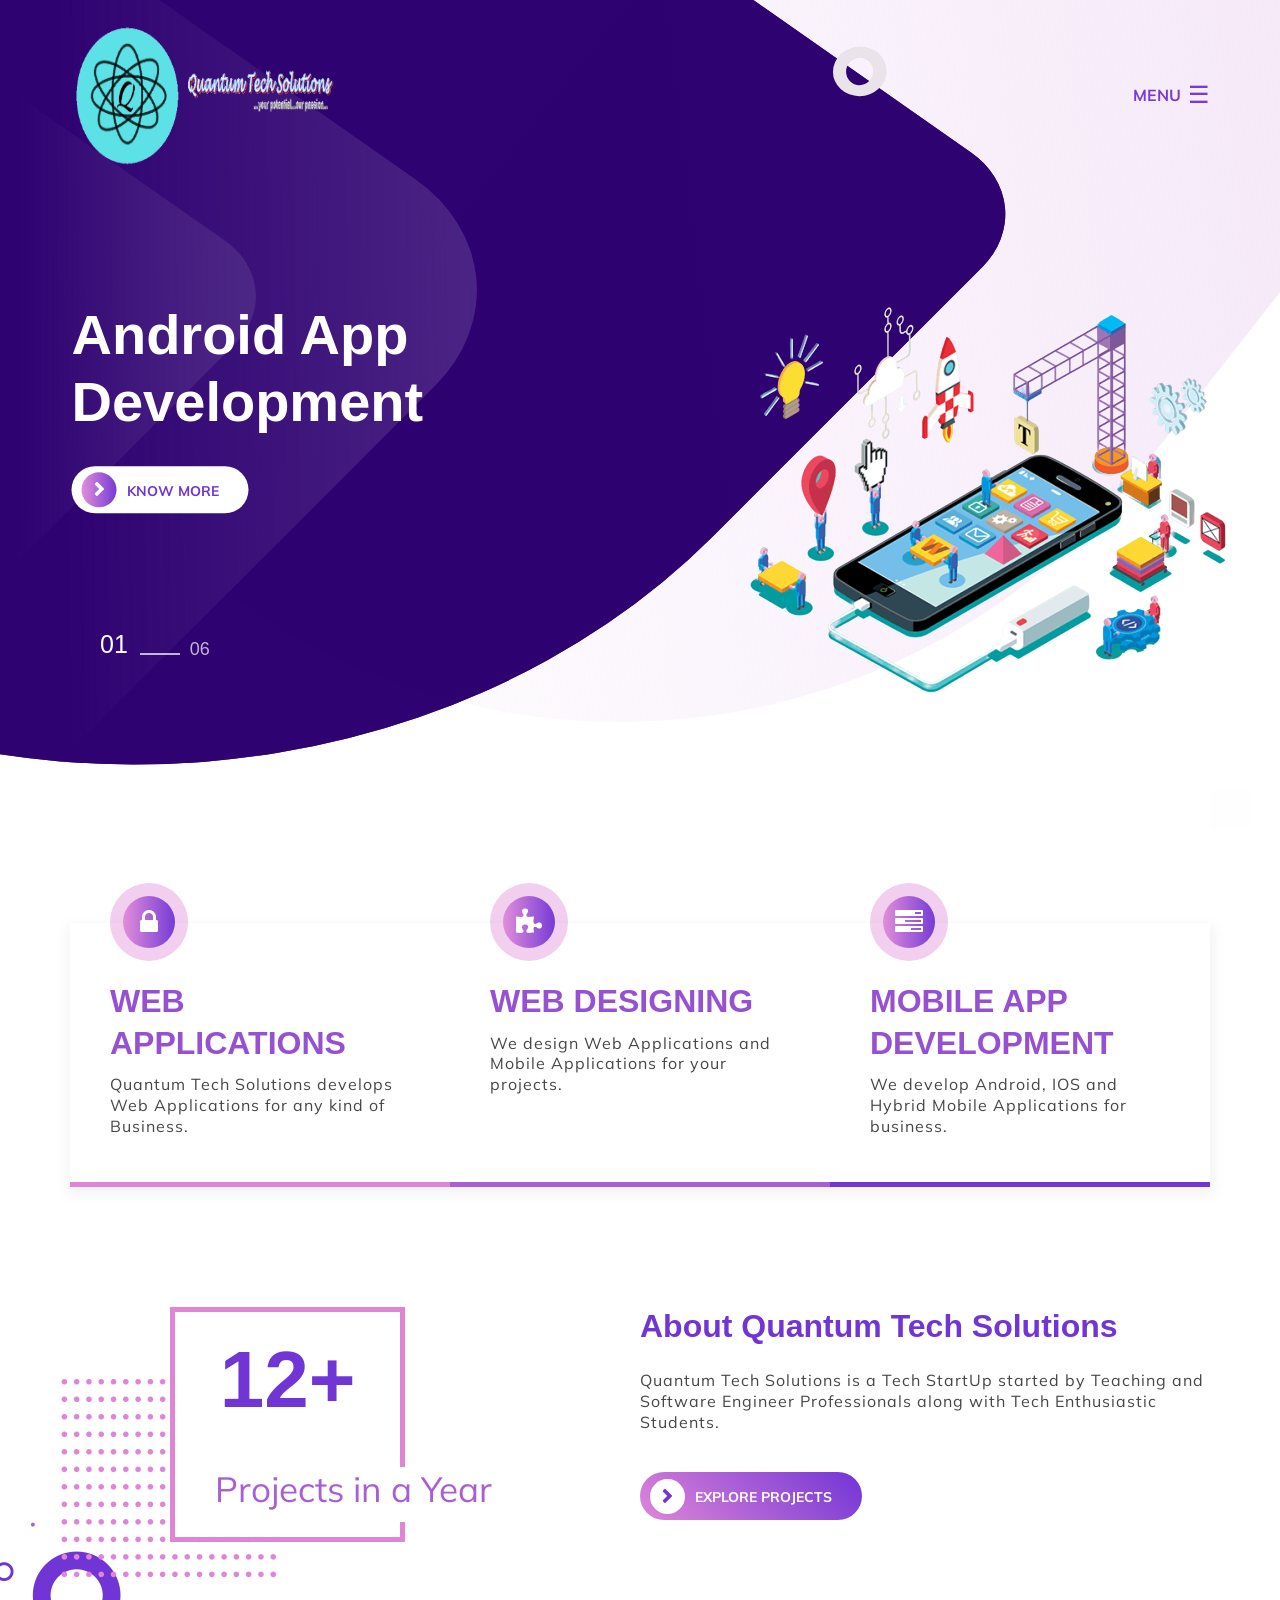
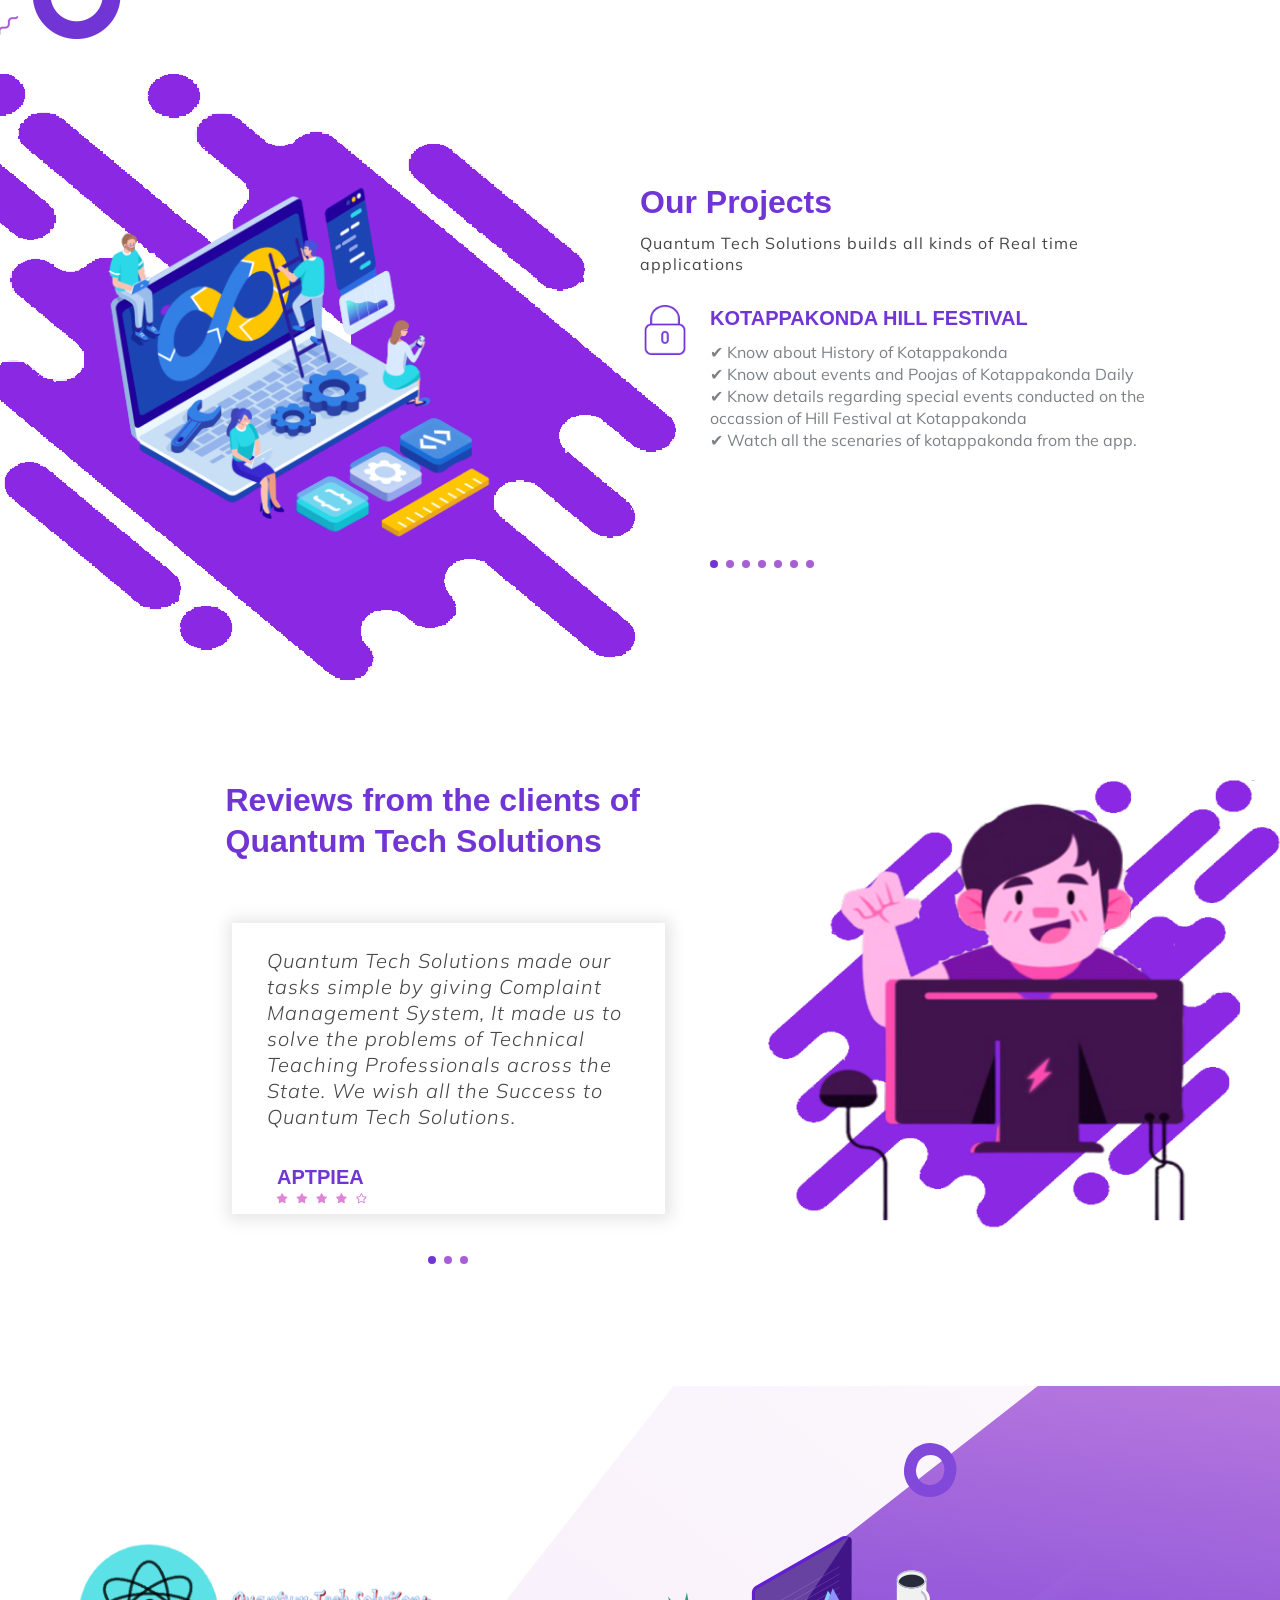
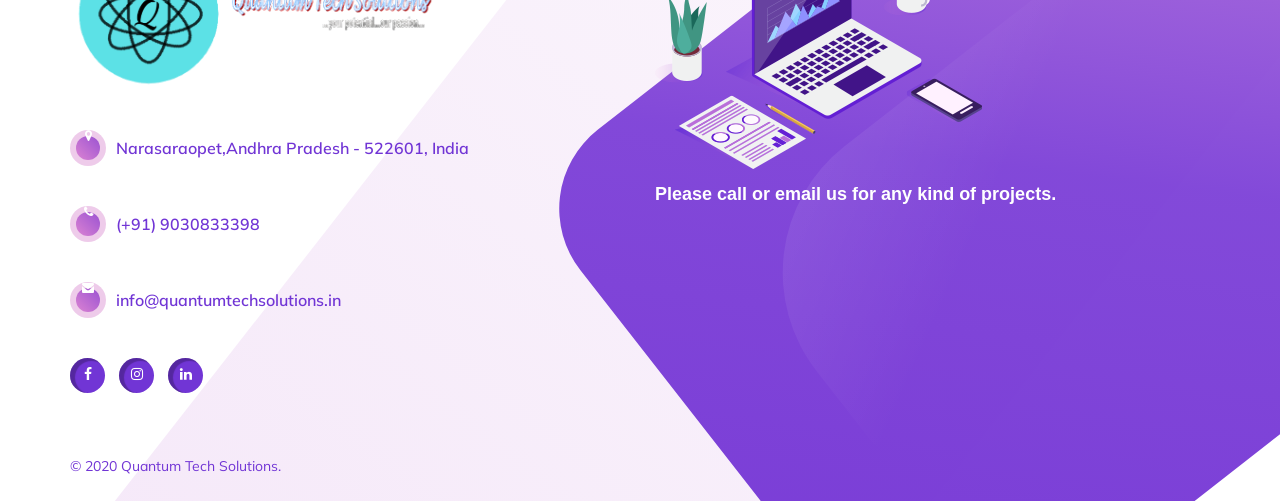
==== commit 3597418f: "removed striped bg" ====
--- a/index.html
+++ b/index.html
@@ -986,10 +986,6 @@
 								</div>
 							</div>
 
-							<figure class="service-bg-image os-animation animated slideInLeft"
-							data-os-animation="slideInLeft" data-os-animation-delay="0.3s"
-							style="animation-delay: 0.3s;">
-							<img src="./assets/img/striped bg.png">
 							<!-- <img
 								src="./demo.aarambhathemes.com/buzz-agency/wp-content/uploads/2019/09/process-bg.png"> -->
 						</figure>
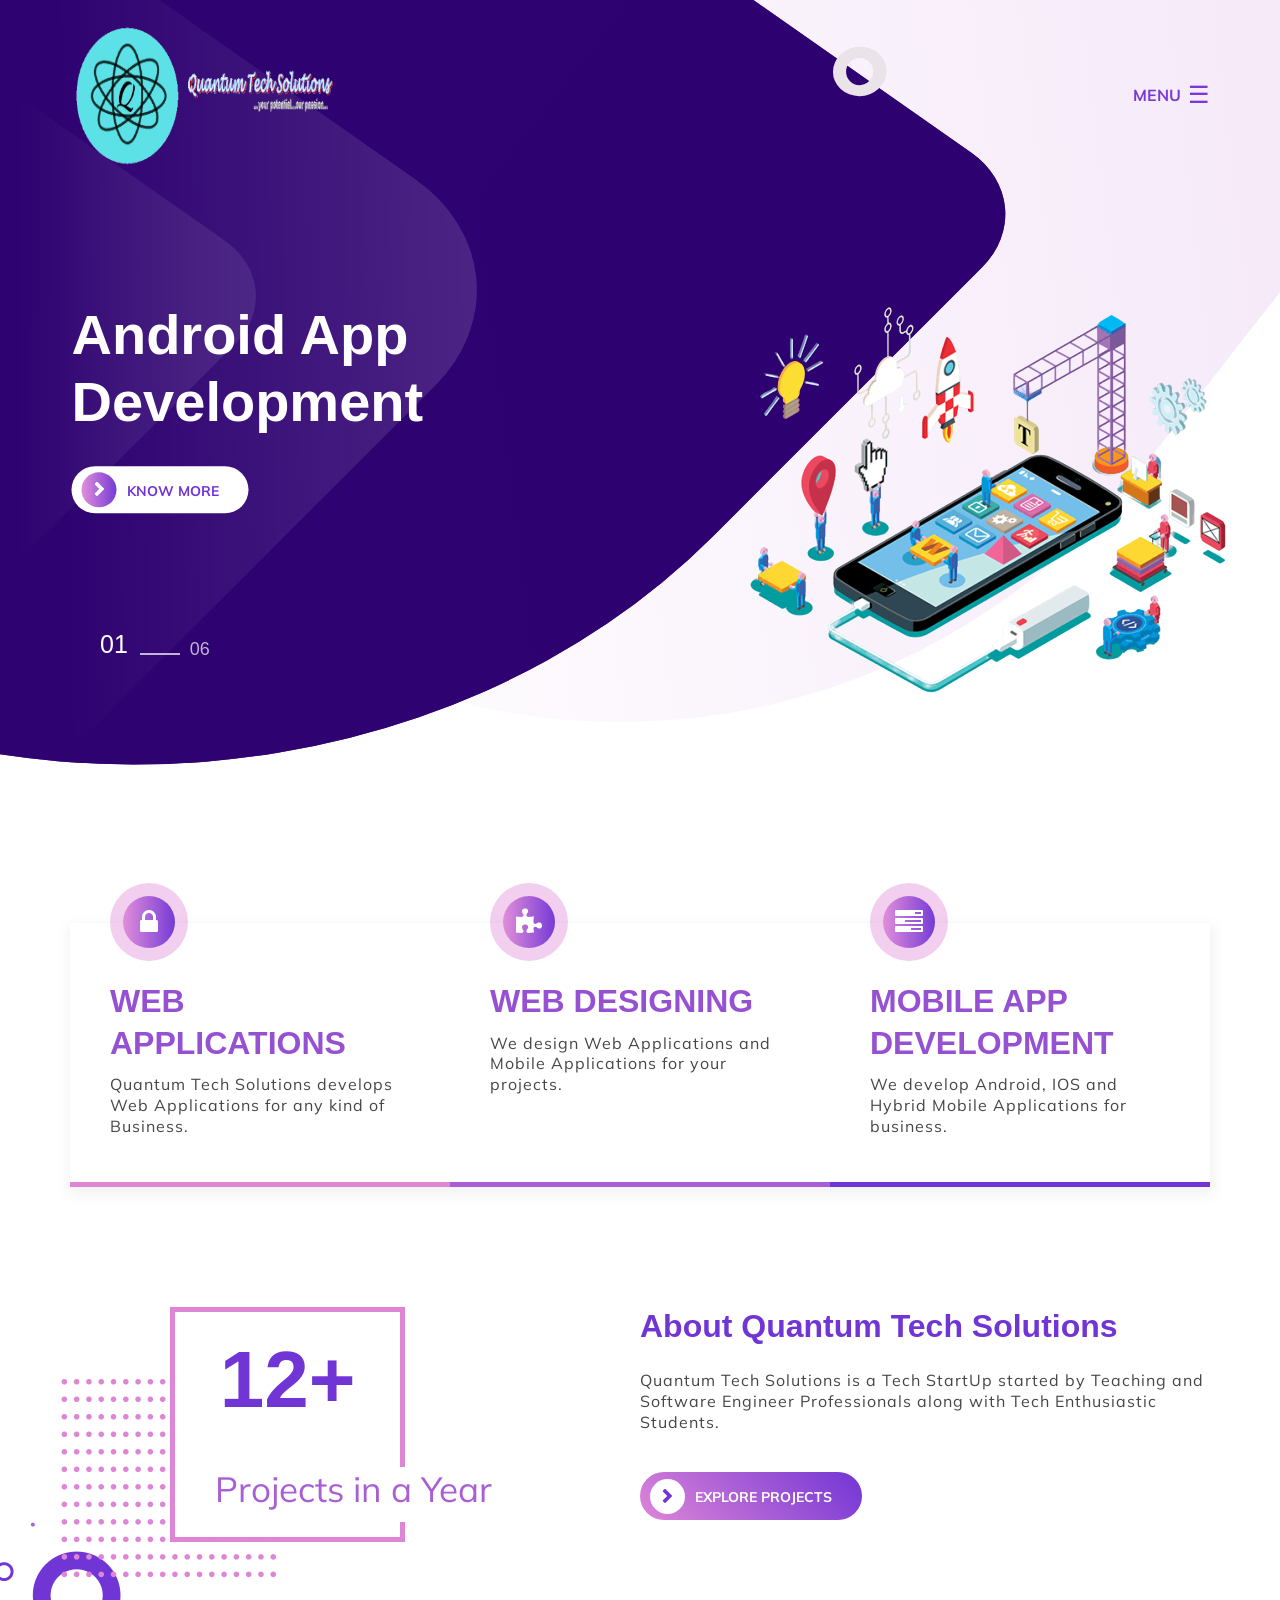
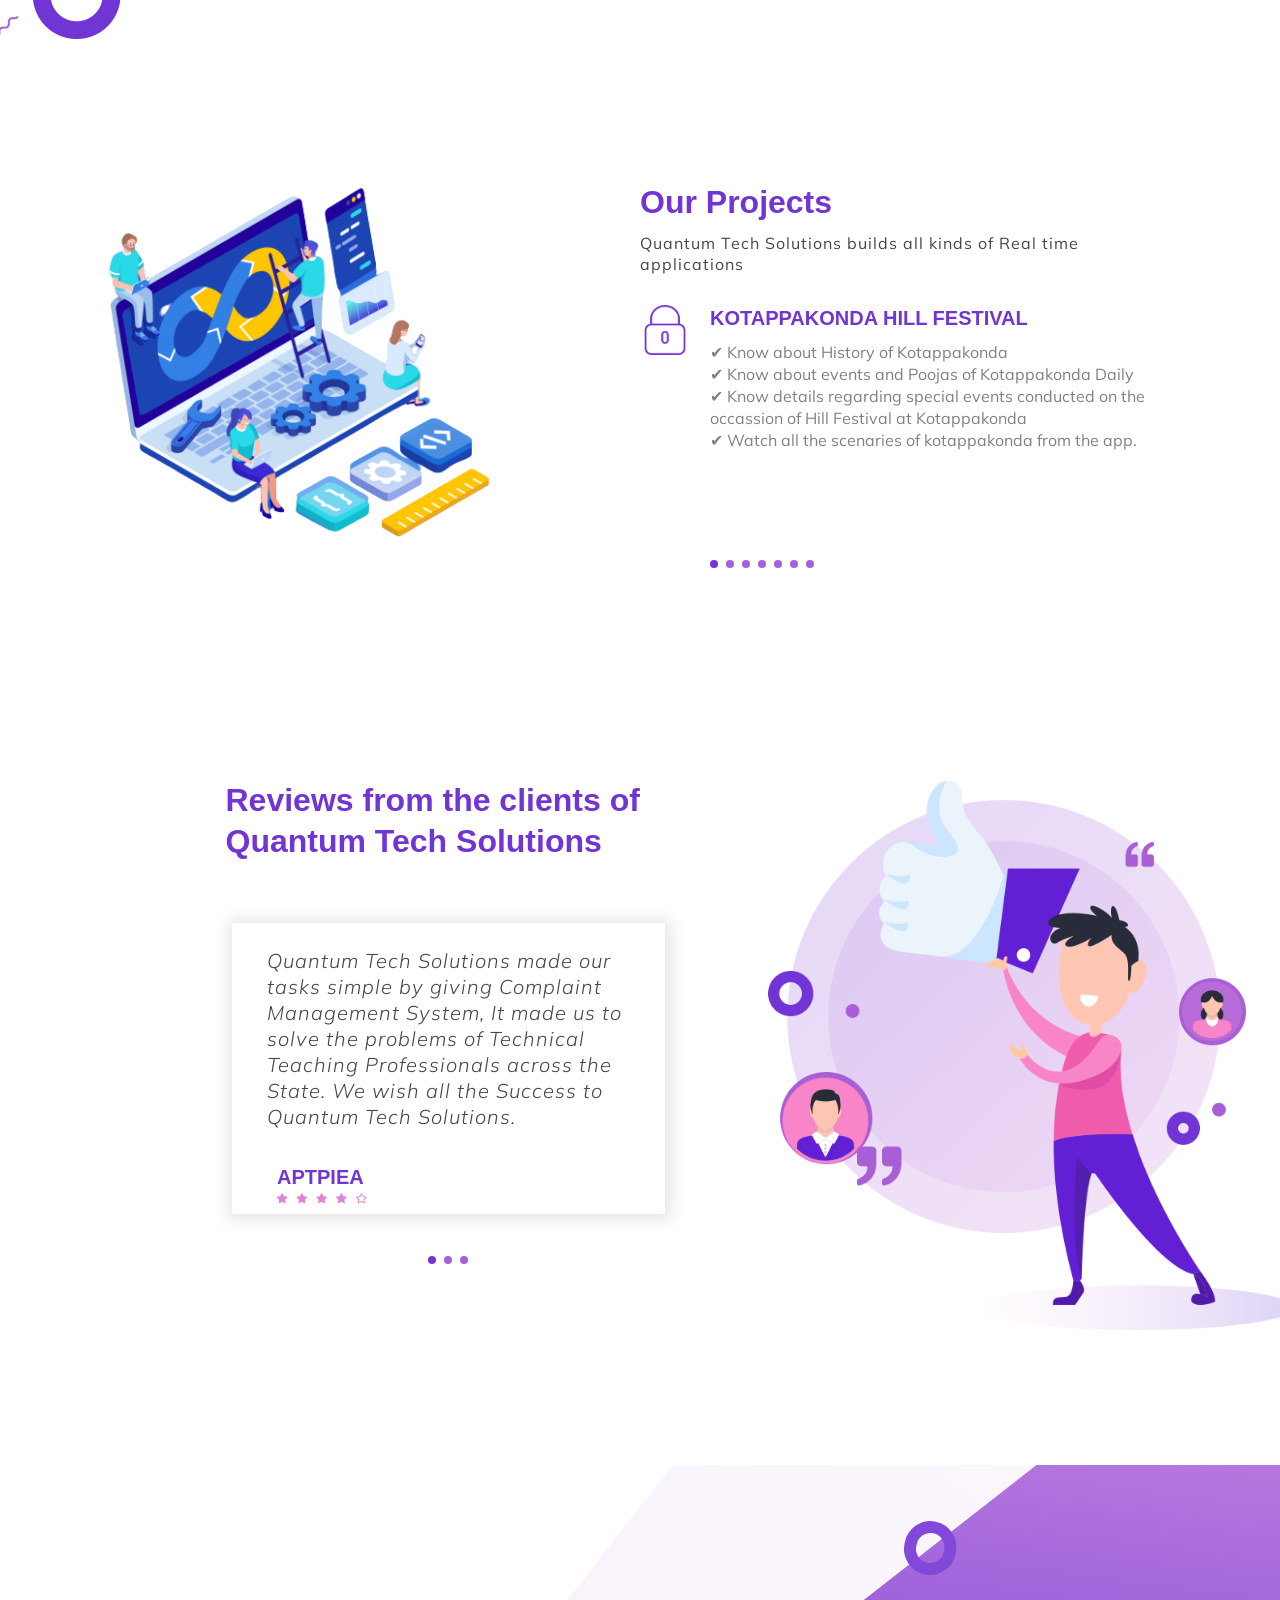
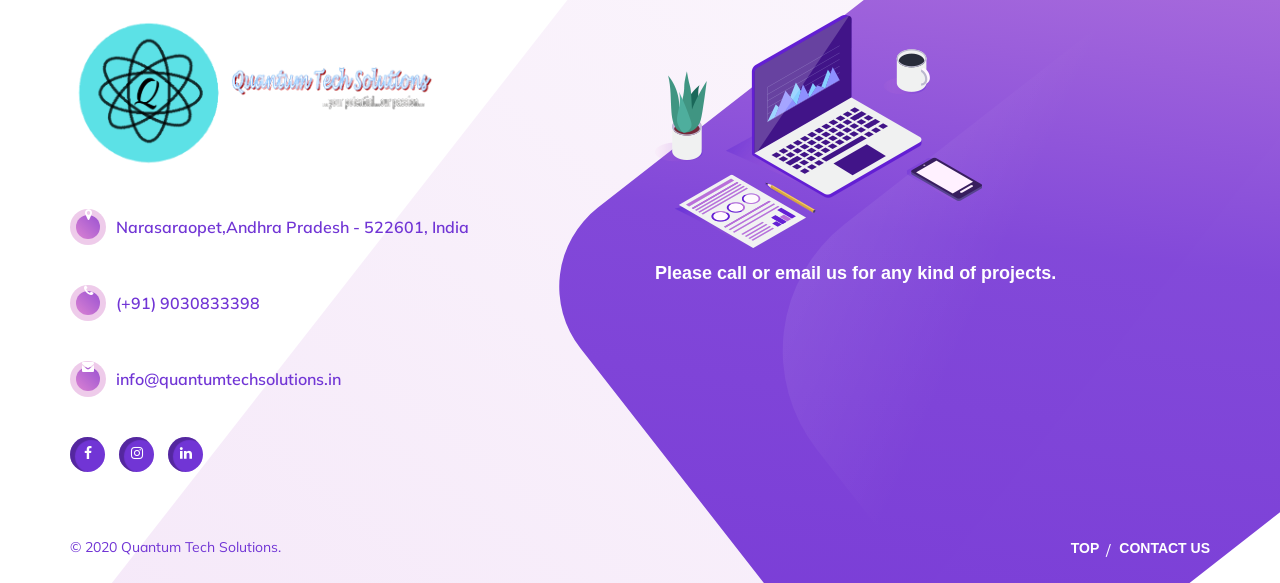
==== commit 5c4a4141: "modified customer reviews" ====
--- a/index.html
+++ b/index.html
@@ -162,7 +162,7 @@
 					<section class="site-branding">
 						<!-- site branding starting from here -->
 						<a href="#" class="custom-logo-link" rel="home">
-							<img src="./assets/img/logo1.png" style="width:310px; height:150px;" alt="">
+							<img src="./assets/img/logo1.png" style="width:500px; height:150px;" alt="">
 						</a> <!-- <span class="site-description">satisfied home</span> -->
 					</section> <!-- site branding ends here -->
 
@@ -181,15 +181,15 @@
 
 												<li id="menu-item-192"
 													class="menu-item menu-item-type-taxonomy menu-item-object-category menu-item-192">
-													<a href="#about">Services</a>
+													<a href="#about">About</a>
 												</li>
 												<li id="menu-item-192"
 													class="menu-item menu-item-type-taxonomy menu-item-object-category menu-item-192">
-													<a href="https://events.Quantum Tech Solutions.in/">About Us</a>
+													<a href="https://events.Quantum Tech Solutions.in/">Events</a>
 												</li>
 												<li id="menu-item-192"
 													class="menu-item menu-item-type-taxonomy menu-item-object-category menu-item-192">
-													<a href="#projects">Our Projects</a>
+													<a href="https://app.Quantum Tech Solutions.in/">App</a>
 												</li>
 												<!-- <li id="menu-item-61"
 													class="menu-item menu-item-type-custom menu-item-object-custom menu-item-has-children menu-item-61">
@@ -210,7 +210,7 @@
 												<li id="menu-item-192"
 													class="menu-item menu-item-type-taxonomy menu-item-object-category menu-item-192">
 													<a
-														href="#testimonials">Testimonials</a>
+														href="#">services</a>
 												</li>
 												<!-- <li id="menu-item-21"
 													class="menu-item menu-item-type-post_type menu-item-object-page menu-item-21">
@@ -218,7 +218,8 @@
 												</li> -->
 												<li id="menu-item-22"
 													class="menu-item menu-item-type-post_type menu-item-object-page menu-item-22">
-													<a href="#colophon">Contact Us</a></li>
+													<a href="#custom_html-2">Contact
+														us</a></li>
 											</ul>
 										</div> <a class="header-menu-close-icon" href="javascript:void(0)">close</a>
 									</div>
@@ -583,7 +584,7 @@
 						</div>
 					</section> -->
 
-					<section class="service-section" id="projects">
+					<section class="service-section" id="app">
 						<div class="container">
 							<div class="service-content-wrapper">
 								<div class="service-content os-animation animated slideInRight"
@@ -808,7 +809,7 @@
 
 								<figure class="featured-image os-animation animated slideInLeft"
 									data-os-animation="slideInLeft" data-os-animation-delay="0.8s"
-									style="animation-delay: 0.5s;">
+									style="animation-delay: 0.8s;">
 									<!-- <img
 										src="./demo.aarambhathemes.com/buzz-agency/wp-content/uploads/2019/09/service-img.png"> -->
 										<img src="./assets/img/project building/projects_building.png">
@@ -819,8 +820,6 @@
 								<figure class="service-bg-image os-animation animated slideInLeft"
 									data-os-animation="slideInLeft" data-os-animation-delay="0.3s"
 									style="animation-delay: 0.3s;">
-									<img
-										src="./assets/img/striped bg.png">
 									<!-- <img
 										src="./demo.aarambhathemes.com/buzz-agency/wp-content/uploads/2019/09/process-bg.png"> -->
 								</figure>
@@ -877,7 +876,7 @@
 
 
 
-					<section class="testimonial-section" id="testimonials">
+					<section class="testimonial-section">
 						<div class="testimonial-content-wrapper">
 							<div class="testimonial-item-wrapper os-animation animated slideInLeft"
 								data-os-animation="slideInLeft">
@@ -986,19 +985,13 @@
 								</div>
 							</div>
 
-							<!-- <img
-								src="./demo.aarambhathemes.com/buzz-agency/wp-content/uploads/2019/09/process-bg.png"> -->
-						</figure>
+
 							<figure class="featured-image os-animation animated slideInRight"
 								data-os-animation="slideInRight" data-os-animation-delay="0.4s"
 								style="animation-delay: 0.4s;">
-								<!-- <img
-									src="./demo.aarambhathemes.com/buzz-agency/wp-content/uploads/2019/09/testi-img.png"> -->
-									<img
-									src="./assets/img/testimonials.png">
-
-								</figure>
-
+								<img
+									src="./demo.aarambhathemes.com/buzz-agency/wp-content/uploads/2019/09/testi-img.png">
+							</figure>
 
 						</div>
 
@@ -1168,21 +1161,21 @@
 						Quantum Tech Solutions.</span>
 					<div class="footer-menu os-animation animated slideInRight" data-os-animation="slideInRight"
 						data-os-animation-delay="0.5s" style="animation-delay: 0.5s;">
-						<!-- <div class="menu-footer-menu-container">
+						<div class="menu-footer-menu-container">
 							<ul id="menu-footer-menu" class="menu">
 								<li id="menu-item-189"
 									class="menu-item menu-item-type-post_type menu-item-object-page menu-item-home current-menu-item page_item page-item-14 current_page_item menu-item-189">
 									<a href="#" aria-current="page">TOP</a>
 								</li>
-								 <li id="menu-item-188"
+								<!-- <li id="menu-item-188"
 									class="menu-item menu-item-type-post_type menu-item-object-page menu-item-188"><a
-										href="#">Blog</a></li> 
+										href="#">Blog</a></li> -->
 								<li id="menu-item-187"
 									class="menu-item menu-item-type-post_type menu-item-object-page menu-item-187"><a
-										href="#">Contact Us</a> 
+										href="#">Contact Us</a>
 								</li>
 							</ul>
-						</div> -->
+						</div>
 					</div>
 
 				</div>
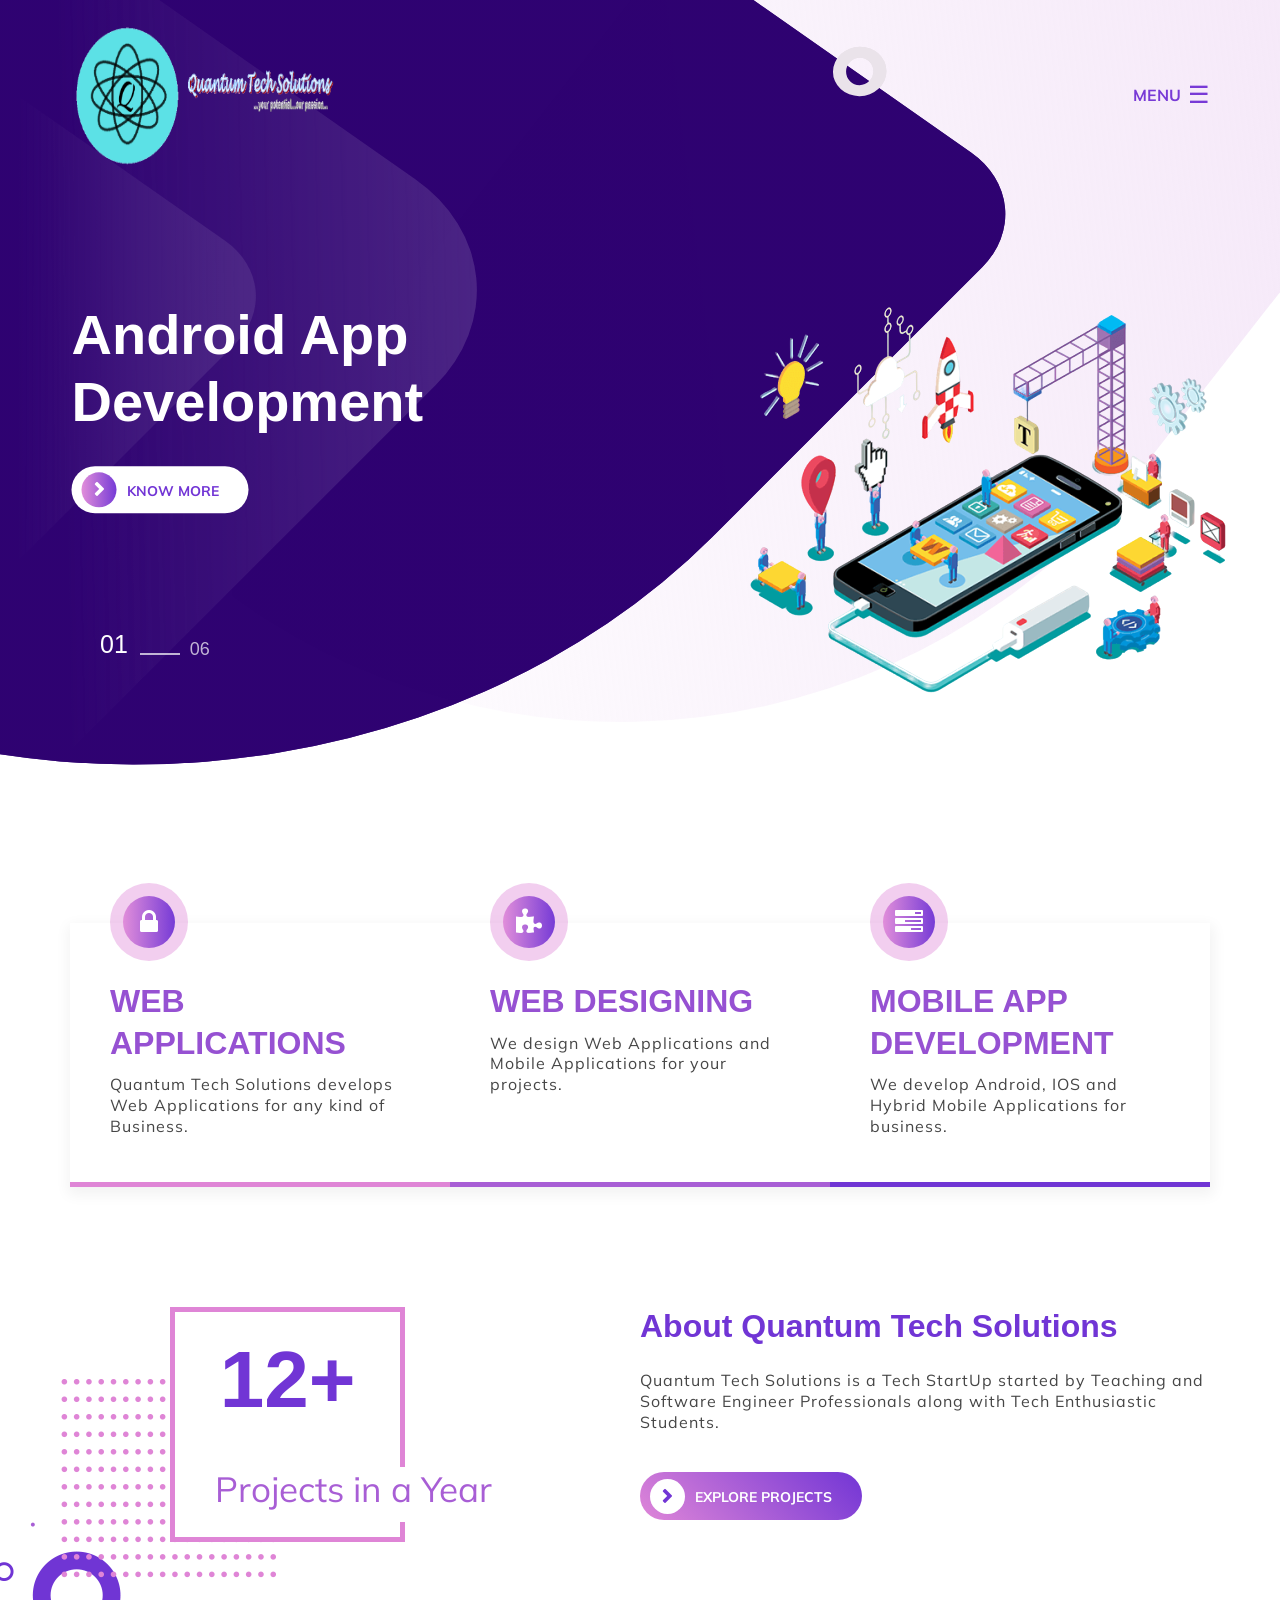
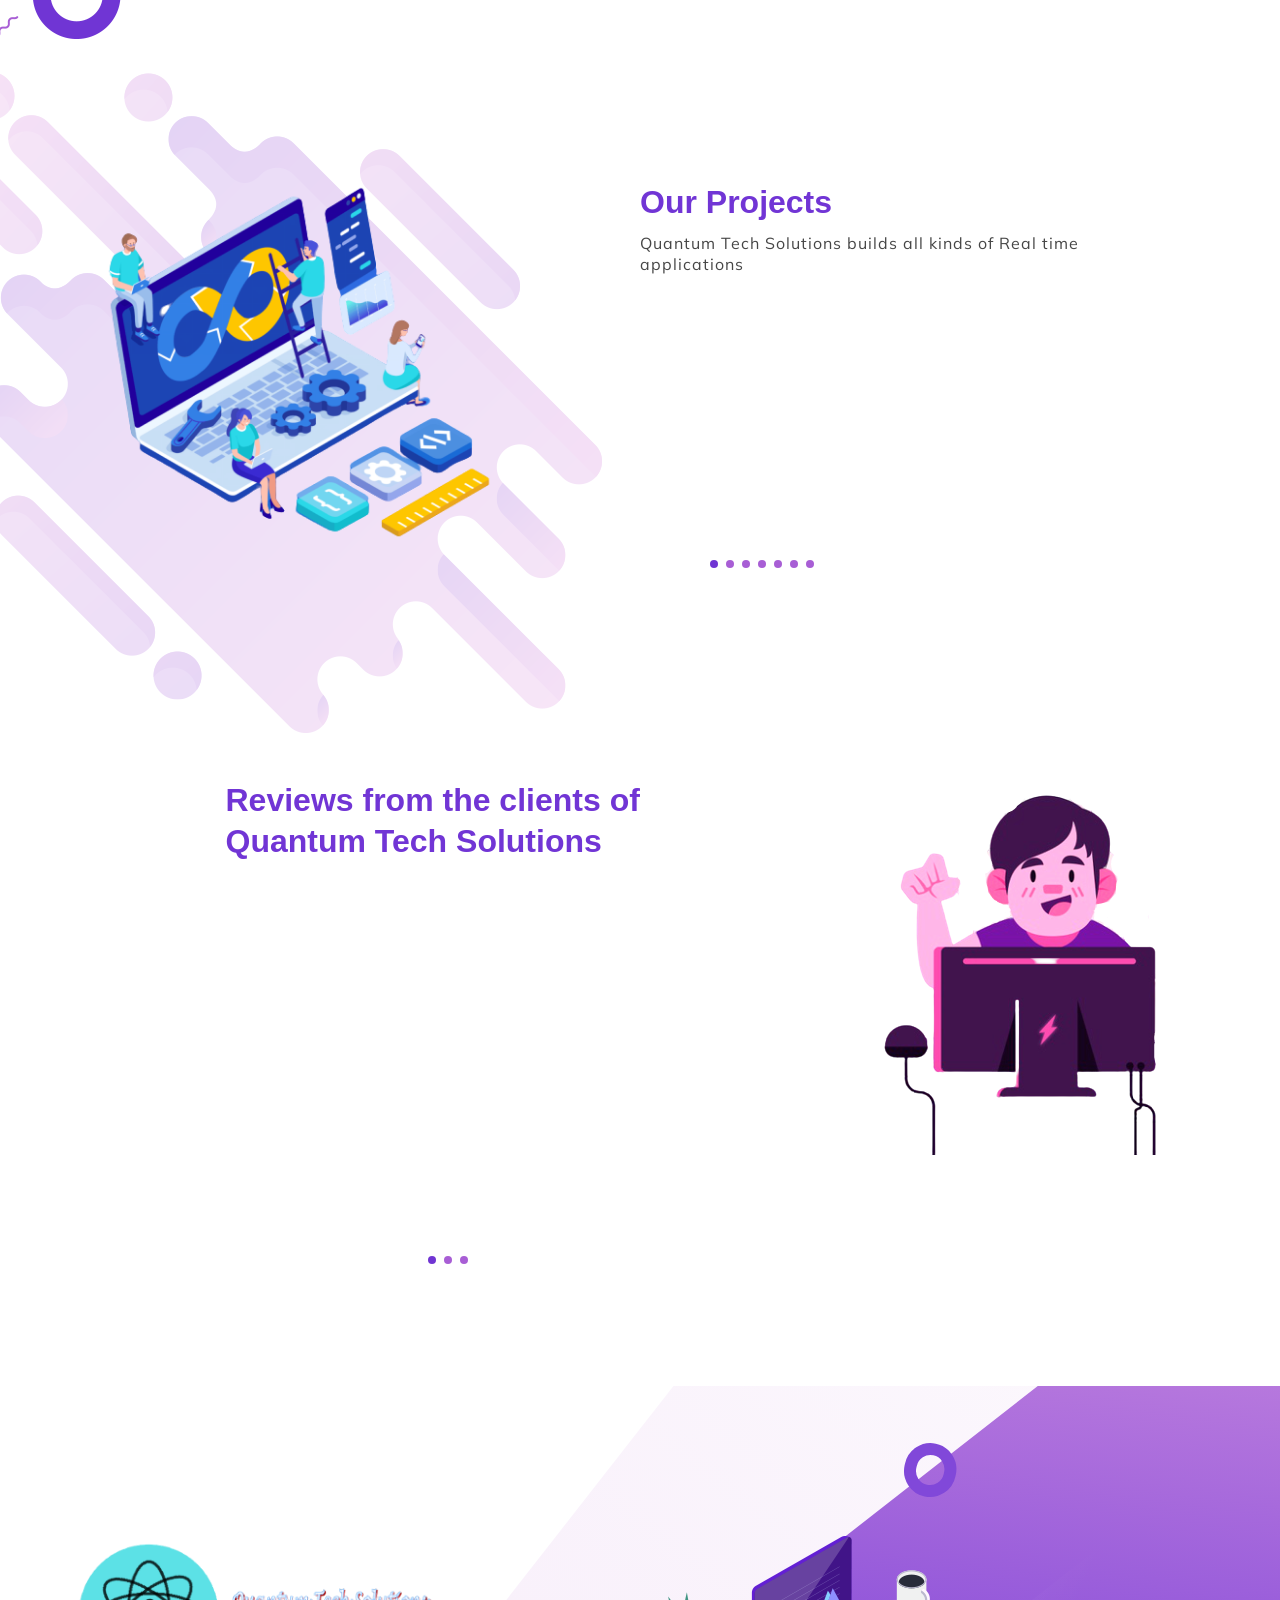
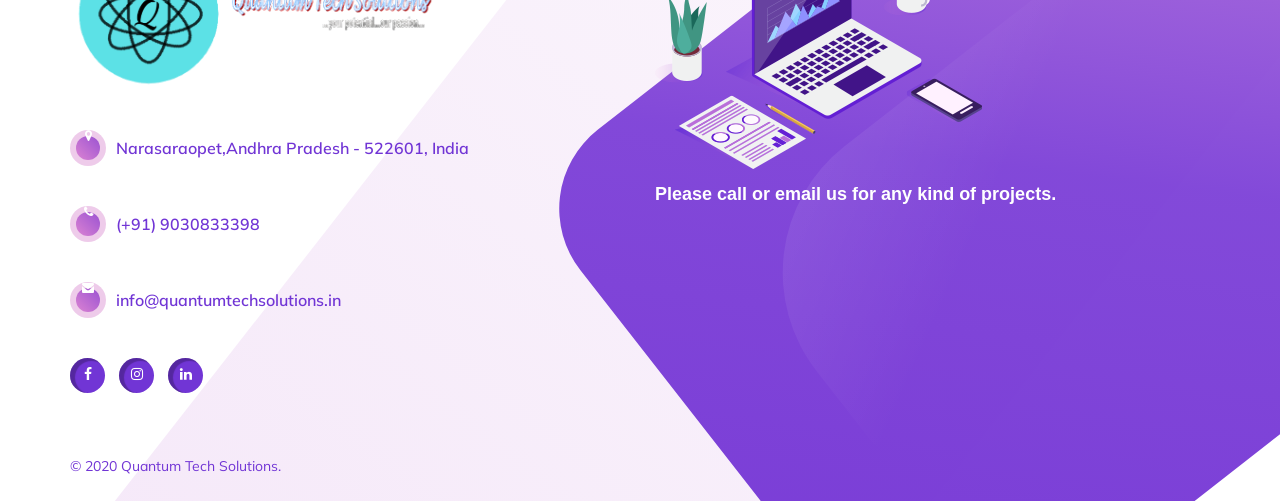
==== commit 1730c600: "added new reviews image file" ====
--- a/index.html
+++ b/index.html
@@ -181,15 +181,15 @@
 
 												<li id="menu-item-192"
 													class="menu-item menu-item-type-taxonomy menu-item-object-category menu-item-192">
-													<a href="#about">About</a>
+													<a href="#about">Services</a>
 												</li>
 												<li id="menu-item-192"
 													class="menu-item menu-item-type-taxonomy menu-item-object-category menu-item-192">
-													<a href="https://events.Quantum Tech Solutions.in/">Events</a>
+													<a href="https://events.Quantum Tech Solutions.in/">About Us</a>
 												</li>
 												<li id="menu-item-192"
 													class="menu-item menu-item-type-taxonomy menu-item-object-category menu-item-192">
-													<a href="https://app.Quantum Tech Solutions.in/">App</a>
+													<a href="https://app.Quantum Tech Solutions.in/">Our Projects</a>
 												</li>
 												<!-- <li id="menu-item-61"
 													class="menu-item menu-item-type-custom menu-item-object-custom menu-item-has-children menu-item-61">
@@ -210,7 +210,7 @@
 												<li id="menu-item-192"
 													class="menu-item menu-item-type-taxonomy menu-item-object-category menu-item-192">
 													<a
-														href="#">services</a>
+														href="#">Testimonials</a>
 												</li>
 												<!-- <li id="menu-item-21"
 													class="menu-item menu-item-type-post_type menu-item-object-page menu-item-21">
@@ -218,8 +218,7 @@
 												</li> -->
 												<li id="menu-item-22"
 													class="menu-item menu-item-type-post_type menu-item-object-page menu-item-22">
-													<a href="#custom_html-2">Contact
-														us</a></li>
+													<a href="#custom_html-2">Contact Us</a></li>
 											</ul>
 										</div> <a class="header-menu-close-icon" href="javascript:void(0)">close</a>
 									</div>
@@ -584,7 +583,7 @@
 						</div>
 					</section> -->
 
-					<section class="service-section" id="app">
+					<section class="service-section" id="projects">
 						<div class="container">
 							<div class="service-content-wrapper">
 								<div class="service-content os-animation animated slideInRight"
@@ -809,7 +808,7 @@
 
 								<figure class="featured-image os-animation animated slideInLeft"
 									data-os-animation="slideInLeft" data-os-animation-delay="0.8s"
-									style="animation-delay: 0.8s;">
+									style="animation-delay: 0.5s;">
 									<!-- <img
 										src="./demo.aarambhathemes.com/buzz-agency/wp-content/uploads/2019/09/service-img.png"> -->
 										<img src="./assets/img/project building/projects_building.png">
@@ -820,8 +819,8 @@
 								<figure class="service-bg-image os-animation animated slideInLeft"
 									data-os-animation="slideInLeft" data-os-animation-delay="0.3s"
 									style="animation-delay: 0.3s;">
-									<!-- <img
-										src="./demo.aarambhathemes.com/buzz-agency/wp-content/uploads/2019/09/process-bg.png"> -->
+									<img
+										src="./demo.aarambhathemes.com/buzz-agency/wp-content/uploads/2019/09/process-bg.png">
 								</figure>
 
 							</div>
@@ -989,9 +988,13 @@
 							<figure class="featured-image os-animation animated slideInRight"
 								data-os-animation="slideInRight" data-os-animation-delay="0.4s"
 								style="animation-delay: 0.4s;">
-								<img
-									src="./demo.aarambhathemes.com/buzz-agency/wp-content/uploads/2019/09/testi-img.png">
-							</figure>
+								<!-- <img
+									src="./demo.aarambhathemes.com/buzz-agency/wp-content/uploads/2019/09/testi-img.png"> -->
+									<img
+									src="./assets/img/custreviews.png">
+
+								</figure>
+
 
 						</div>
 
@@ -1161,21 +1164,21 @@
 						Quantum Tech Solutions.</span>
 					<div class="footer-menu os-animation animated slideInRight" data-os-animation="slideInRight"
 						data-os-animation-delay="0.5s" style="animation-delay: 0.5s;">
-						<div class="menu-footer-menu-container">
+						<!-- <div class="menu-footer-menu-container">
 							<ul id="menu-footer-menu" class="menu">
 								<li id="menu-item-189"
 									class="menu-item menu-item-type-post_type menu-item-object-page menu-item-home current-menu-item page_item page-item-14 current_page_item menu-item-189">
 									<a href="#" aria-current="page">TOP</a>
 								</li>
-								<!-- <li id="menu-item-188"
+								 <li id="menu-item-188"
 									class="menu-item menu-item-type-post_type menu-item-object-page menu-item-188"><a
-										href="#">Blog</a></li> -->
+										href="#">Blog</a></li> 
 								<li id="menu-item-187"
 									class="menu-item menu-item-type-post_type menu-item-object-page menu-item-187"><a
-										href="#">Contact Us</a>
+										href="#">Contact Us</a> 
 								</li>
 							</ul>
-						</div>
+						</div> -->
 					</div>
 
 				</div>
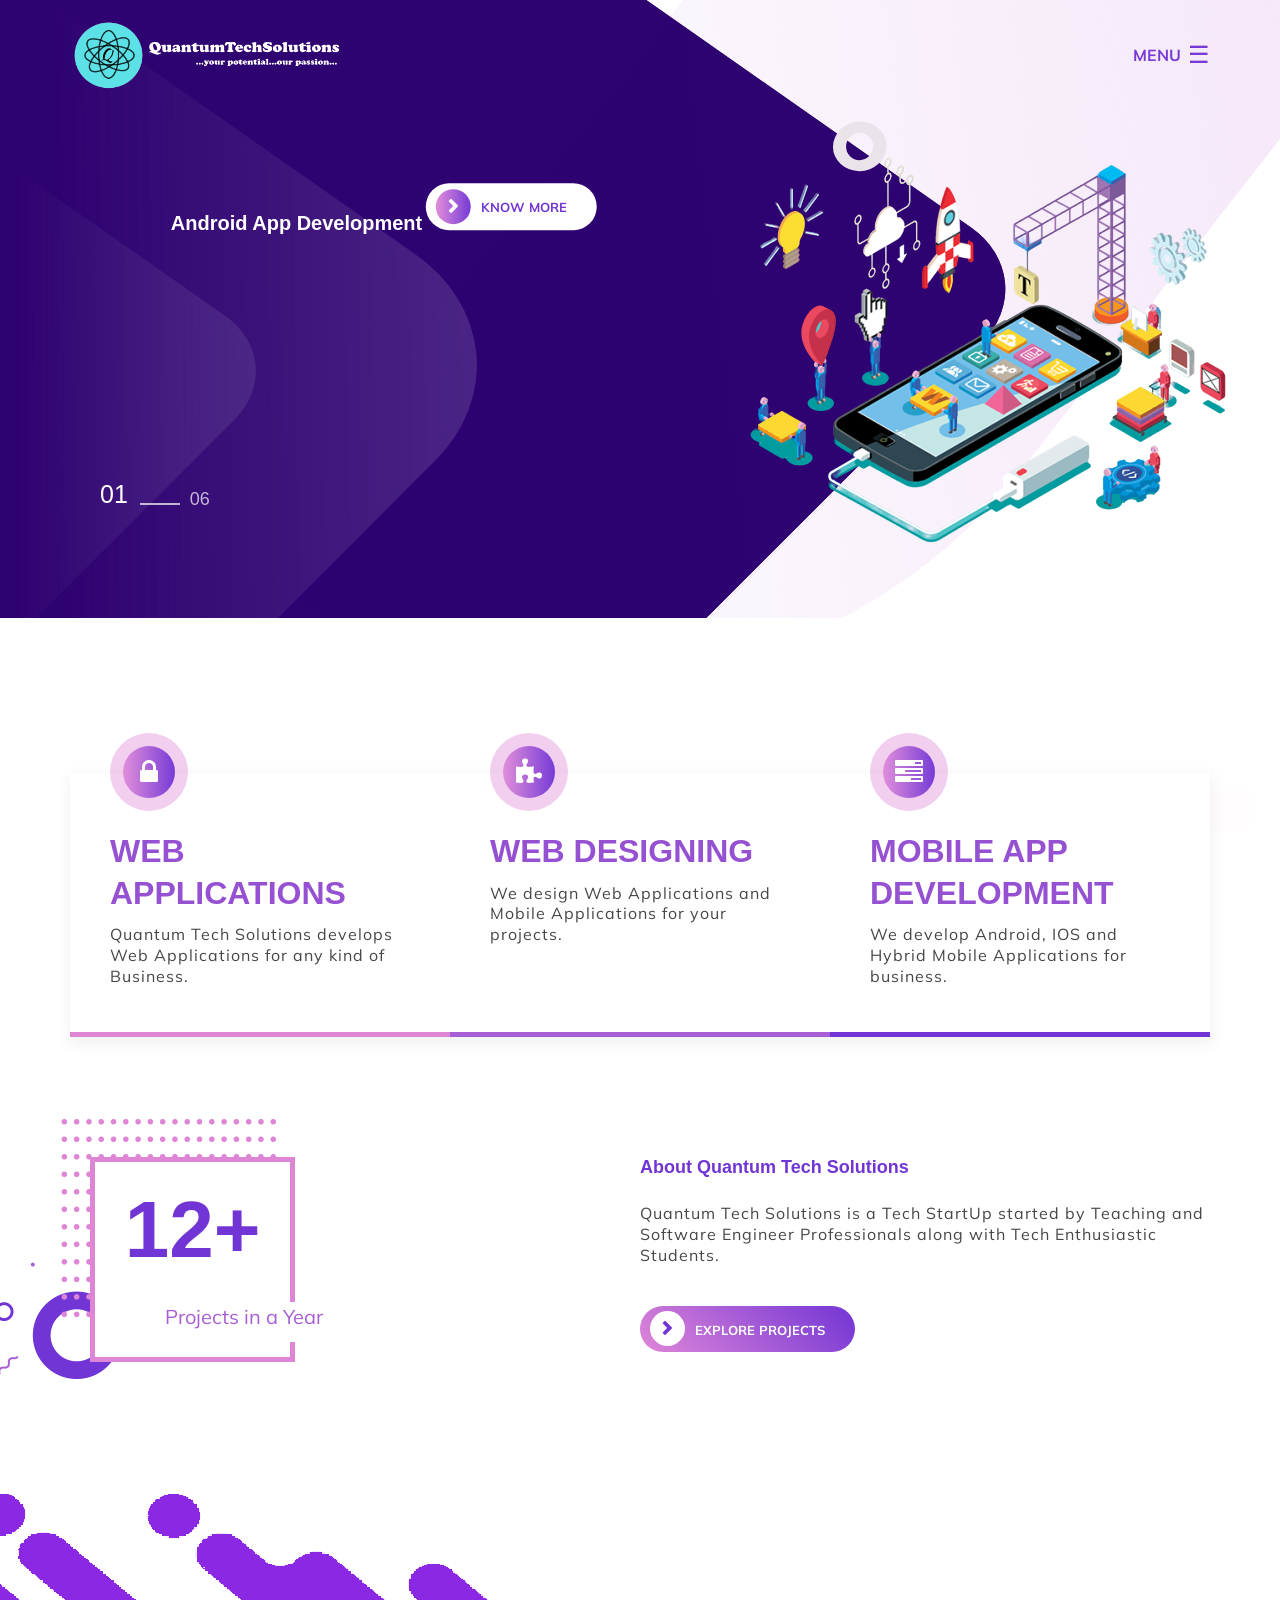
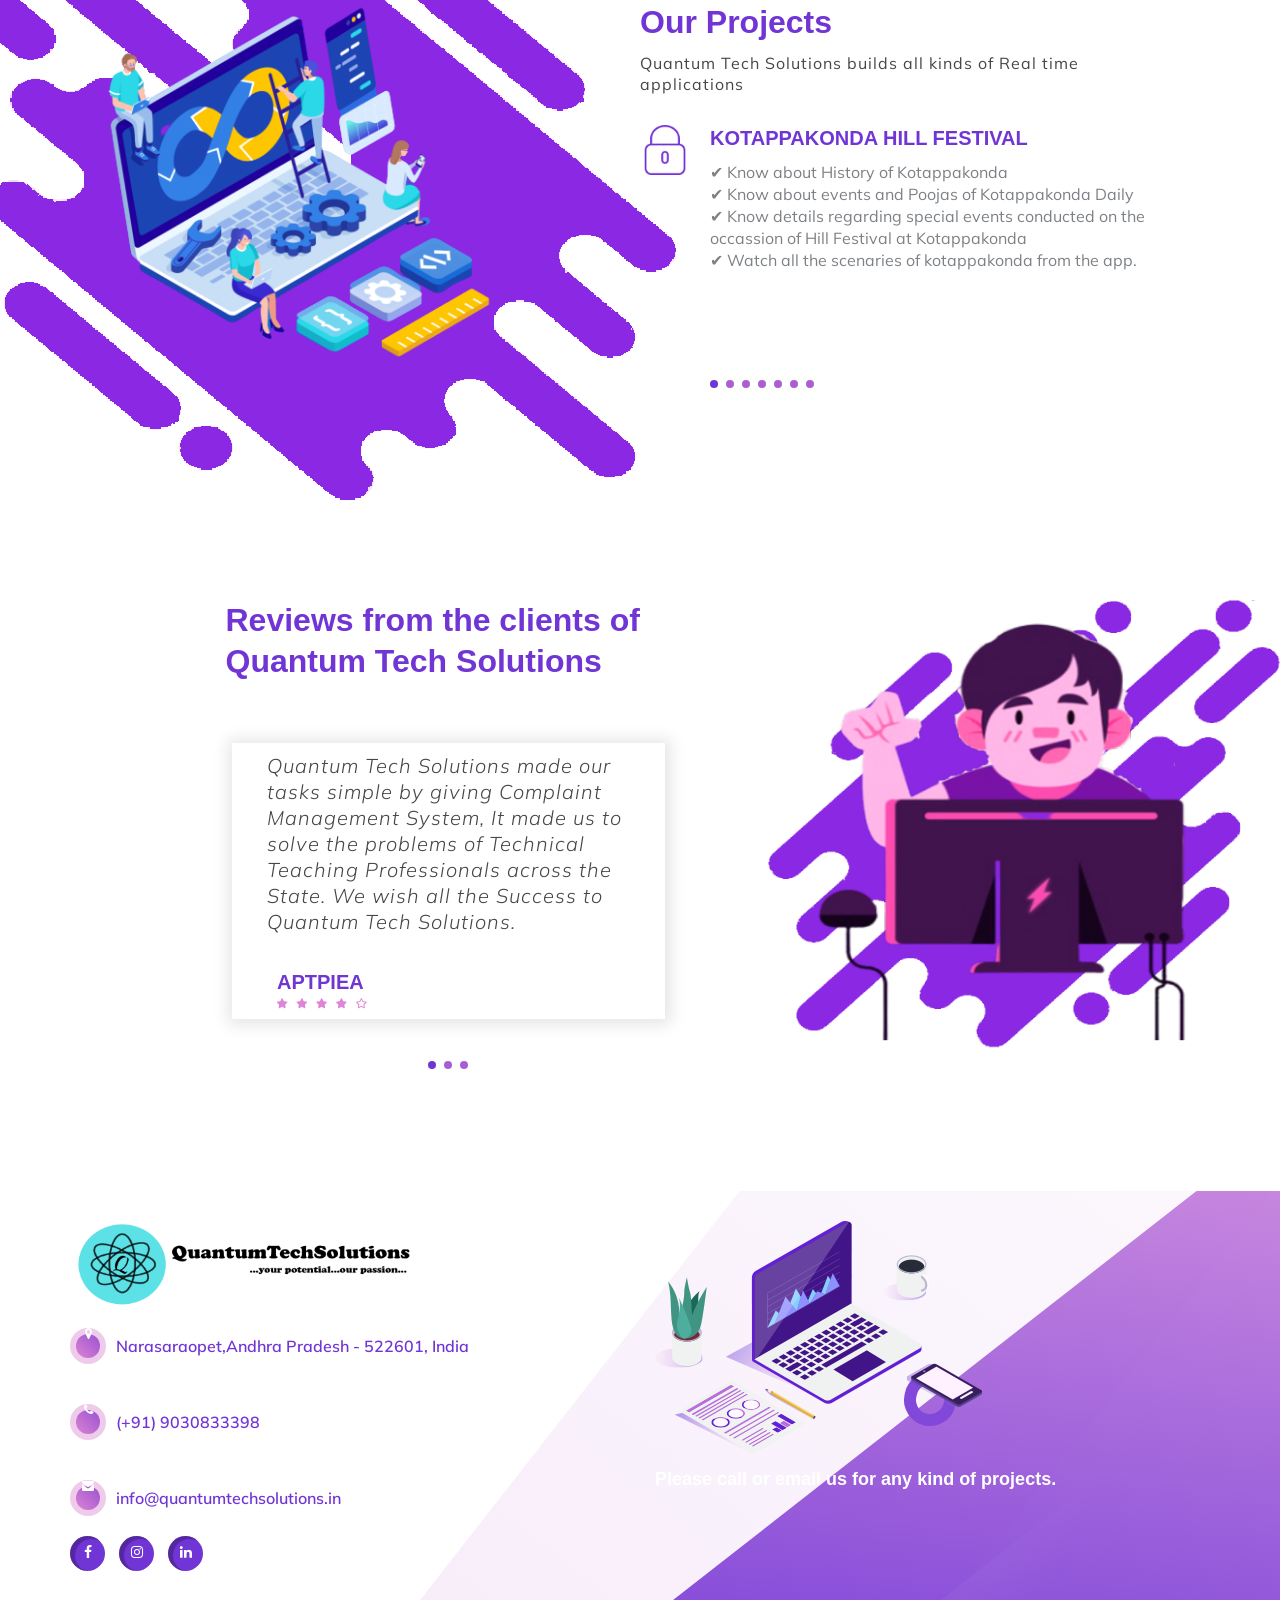
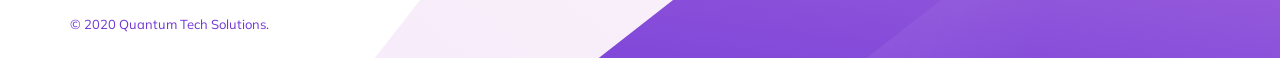
==== commit 3d57b22a: "added links for social icons" ====
--- a/index.html
+++ b/index.html
@@ -10,7 +10,7 @@
 	<title>Quantum Tech Solutions - One stop solution for all types of softwares</title>
 	<meta
       name="description"
-      content="One Stop Destination for all students needs. Mobile App for Colleges, Students, Friends, Alumni’s, Professionals, Fresher’s, Communities, Events, Explorers. India's Fastest Growing Students Community."
+      content="One Stop Solutions for all business needs. Mobile Apps, Web Apps, Web Hosting, Web Designing."
     />
 	<!-- <link href="https://kit-free.fontawesome.com/releases/latest/css/free-v4-shims.min.css" media="all" rel="stylesheet"> -->
 	<link rel="dns-prefetch" href="http://fonts.googleapis.com/">
@@ -160,15 +160,15 @@
 			<div class="hgroup-wrap">
 				<div class="container">
 					<section class="site-branding">
-						<!-- site branding starting from here -->
+						
 						<a href="#" class="custom-logo-link" rel="home">
-							<img src="./assets/img/logo1.png" style="width:500px; height:150px;" alt="">
-						</a> <!-- <span class="site-description">satisfied home</span> -->
-					</section> <!-- site branding ends here -->
+							<img src="./assets/img/logowhite.png"  alt="">
+						</a>
+					</section>
 
 					<div class="hgroup-right">
 						<div id="navbar" class="navbar">
-							<!-- navbar starting from here -->
+							
 							<nav id="site-navigation" class="navigation main-navigation" role="navigation">
 								<a href="javascript:void(0)" class="header-menu-icon">☰</a>
 								<div class="menu-content-wrapper">
@@ -189,71 +189,27 @@
 												</li>
 												<li id="menu-item-192"
 													class="menu-item menu-item-type-taxonomy menu-item-object-category menu-item-192">
-													<a href="https://app.Quantum Tech Solutions.in/">Our Projects</a>
+													<a href="#projects">Our Projects</a>
 												</li>
-												<!-- <li id="menu-item-61"
-													class="menu-item menu-item-type-custom menu-item-object-custom menu-item-has-children menu-item-61">
-													<a href="#">Page</a>
-													<ul class="sub-menu">
-														<li id="menu-item-190"
-															class="menu-item menu-item-type-custom menu-item-object-custom menu-item-190">
-															<a
-																href="https://demo.aarambhathemes.com/buzz-agency/lfhadklfhasdl">404
-																Page</a></li>
-														<li id="menu-item-191"
-															class="menu-item menu-item-type-taxonomy menu-item-object-category menu-item-191">
-															<a
-																href="https://demo.aarambhathemes.com/buzz-agency/category/creative/">creative</a>
-														</li>
-													</ul>
-												</li> -->
 												<li id="menu-item-192"
 													class="menu-item menu-item-type-taxonomy menu-item-object-category menu-item-192">
 													<a
-														href="#">Testimonials</a>
+														href="#testimonials">Testimonials</a>
 												</li>
-												<!-- <li id="menu-item-21"
-													class="menu-item menu-item-type-post_type menu-item-object-page menu-item-21">
-													<a href="#">Blog</a>
-												</li> -->
 												<li id="menu-item-22"
 													class="menu-item menu-item-type-post_type menu-item-object-page menu-item-22">
-													<a href="#custom_html-2">Contact Us</a></li>
+													<a href="#colophon">Contact Us</a></li>
 											</ul>
 										</div> <a class="header-menu-close-icon" href="javascript:void(0)">close</a>
 									</div>
 								</div>
 							</nav>
-							<!-- #site-navigation -->
+						
 						</div>
-						<!-- navbar ends here -->
-<!-- 						<div id="left-search" class="header-search-section">
-							<div class="search-toggle">
-								<a href="javascript:void(0)"><i class="fa"></i></a>
-							</div>
-						</div> -->
+						
 					</div>
 				</div>
 			</div>
-
-
-			<!-- <div class="search-section">
-				<div class="search-container">
-					<form role="search" method="get" class="search-form"
-						action="https://demo.aarambhathemes.com/buzz-agency/">
-						<label>
-							<span class="screen-reader-text">Search for:</span>
-							<input class="search-field" placeholder="Search" value="" name="s" type="search">
-						</label>
-						<input type="submit" class="search-submit" value="">
-					</form>
-					<h5>
-						Type to search: </h5>
-					<div>
-						<a href="javascript:void(0)" class="close-icon"><i class="fa fa-times"></i></a>
-					</div>
-				</div>
-			</div> -->
 
 			<div class="banner-rounded-bg">
 				<span class="banner-shade-1">
@@ -368,31 +324,14 @@
 
 								</div>
 							</div>
-							<!-- <div class="owl-item cloned" style="width: 702px;">
-								<div class="slider-content">
-
-									<div class="slider-text">
-										<h2 class="slider-title"> <a
-												href="#events">We
-												will make it happen together!</a></h2>
-										<a href="#events"
-											class="box-button">Know More<span></span></a>
-									</div>
-									<figure class="slider-image">
-										<img
-											src="./demo.aarambhathemes.com/buzz-agency/wp-content/uploads/2019/09/slider-image_agency-01.png">
-									</figure>
-
-								</div>
-							</div> -->
 						</div>
 					</div>
 					<div class="owl-nav disabled">
-						<!-- <button type="button" role="presentation" class="owl-prev"><span aria-label="Previous">‹</span></button><button type="button" role="presentation" class="owl-next"><span aria-label="Next">›</span></button></div><div class="owl-dots"><button role="button" class="owl-dot"><span></span></button><button role="button" class="owl-dot"><span></span></button><button role="button" class="owl-dot active"><span></span></button> -->
+
 					</div>
 				</div>
 
-			</section> <!-- featured-slider ends here -->
+			</section>
 
 
 
@@ -403,8 +342,7 @@
 				</span>
 			</div>
 
-			<!-- Page breadcrumbs -->
-		</header><!-- #masthead -->
+		</header>
 
 		<div id="content" class="site-content">
 
@@ -504,110 +442,24 @@
 							</div>
 						</div>
 					</section>
-					<!-- <section class="counter-section">
-						<div class="container">
-							<div class="counter-item-wrapper">
-								<div class="counter-item os-animation animated fadeInUp" data-os-animation="fadeInUp">
-									<div class="count-info">
-										<span class="" style="font-size:44px; margin-top:10px;">7500 + </span>
-										<span class="counter-icon"><i class="fa fa fa-group"></i></span>
-									</div>
-									<span class="counter-name"> Students connected </span>
-								</div>
-
-								<div class="counter-item os-animation animated fadeInUp" data-os-animation="fadeInUp">
-									<div class="count-info">
-										<span class="start-count">15 +</span>
-										<span class="counter-icon"><i class="fa fa fa-check"></i></span>
-									</div>
-									<span class="counter-name">Major cities reached </span>
-								</div>
-
-								<div class="counter-item os-animation animated fadeInUp" data-os-animation="fadeInUp">
-									<div class="count-info">
-										<span class="" style="font-size:44px; margin-top:10px;">40000 +</span>
-										<span class="counter-icon"><i class="fa fa fa-trophy"></i></span>
-									</div>
-									<span class="counter-name">Students reached</span>
-								</div>
-
-
-
-							</div>
-						</div>
-					</section> -->
-					<!-- <section class="process-section" id="events">
-						<div class=" container">
-							<div class="process-content-wrapper">
-
-
-
-								<div class="process-content os-animation animated slideInLeft"
-									data-os-animation="slideInLeft">
-
-
-									<h2 class="entry-title">Quantum Events Portal! India’s first college oriented event
-										and entertainment portal.</h2>
-									<div class="entry-content">
-										<p>We partner with large and complex events. ​A ​one stop destination to build your event, create awareness, register your attendees all at one ​p​lace. 
- 
-											With the mission to bring the world together through Live experiences, Quantum Tech Solutions event portal aims to fuel collaborations, Entrepreneurial spirit, talent development, learning experience and team spirit. 
-											 </p>
-										<ul>
-											<li><span></span> Fast and Easy Setup </li>
-											<li><span></span> Targeted Outreach </li>
-											<li><span></span> Unlimited Support</li>
-										</ul>
-										<a href="https://events.Quantum Tech Solutions.in/" class="box-button">Explore Events<span></span></a>
-									</div>
-
-
-								</div>
-
-
-
-								<figure class="featured-image os-animation animated slideInRight"
-									data-os-animation="slideInRight" data-os-animation-delay="0.8s"
-									style="animation-delay: 0.8s;">
-									<img
-										src="./demo.aarambhathemes.com/buzz-agency/wp-content/uploads/2019/09/process-img.png">
-								</figure>
-
-								<figure class="process-bg-image os-animation animated slideInRight"
-									data-os-animation="slideInRight" data-os-animation-delay="0.3s"
-									style="animation-delay: 0.3s;">
-									<img
-										src="./demo.aarambhathemes.com/buzz-agency/wp-content/uploads/2019/09/process-bg.png">
-								</figure>
-							</div>
-						</div>
-					</section> -->
-
+				
 					<section class="service-section" id="projects">
 						<div class="container">
 							<div class="service-content-wrapper">
 								<div class="service-content os-animation animated slideInRight"
 									data-os-animation="slideInRight">
-
-
-
 									<header class="entry-header heading">
-
-
 										<h2 class="entry-title">Our Projects</h2>
 										<p> 
 											Quantum Tech Solutions builds all kinds of Real time applications
 										</p>
-
 									</header>
-
 									<div class="owl-carousel owl-theme service-post-slider owl-loaded owl-drag">
 										<div class="owl-stage-outer">
 											<div class="owl-stage"
 												style="transform: translate3d(-2688px, 0px, 0px); transition: all 0s ease 0s; width: 4704px;">
 												<div class="owl-item cloned" style="width: 672px;">
 													<article class="post">
-
 														<figure class="featuerd-image">
 															<img src="./demo.aarambhathemes.com/buzz-agency/wp-content/uploads/2019/09/project.png">
 														</figure>
@@ -793,14 +645,6 @@
 												</div>
 											</div>
 										</div>
-										<!-- <div class="owl-nav disabled"><button type="button" role="presentation"
-												class="owl-prev"><span aria-label="Previous">‹</span></button><button
-												type="button" role="presentation" class="owl-next"><span
-													aria-label="Next">›</span></button></div> -->
-										<!-- <div class="owl-dots"><button role="button"
-												class="owl-dot"><span></span></button><button role="button"
-												class="owl-dot"><span></span></button><button role="button"
-												class="owl-dot active"><span></span></button></div> -->
 									</div>
 
 
@@ -809,18 +653,14 @@
 								<figure class="featured-image os-animation animated slideInLeft"
 									data-os-animation="slideInLeft" data-os-animation-delay="0.8s"
 									style="animation-delay: 0.5s;">
-									<!-- <img
-										src="./demo.aarambhathemes.com/buzz-agency/wp-content/uploads/2019/09/service-img.png"> -->
+									
 										<img src="./assets/img/project building/projects_building.png">
 								</figure>
-
-
-
 								<figure class="service-bg-image os-animation animated slideInLeft"
 									data-os-animation="slideInLeft" data-os-animation-delay="0.3s"
 									style="animation-delay: 0.3s;">
 									<img
-										src="./demo.aarambhathemes.com/buzz-agency/wp-content/uploads/2019/09/process-bg.png">
+										src="./assets/img/striped bg.png">
 								</figure>
 
 							</div>
@@ -830,69 +670,13 @@
 
 
 
-					<!-- <section class="partner-section">
-
-						<div class="container">
-
-							<div class="partner-item-wrapper">
-								 <div class="partner-item os-animation animated fadeInUp" data-os-animation="fadeInUp">
-									<figure class="featured-image">
-										<img
-											src="#">
-									</figure>
-								</div> 
-								<div class="partner-item os-animation animated fadeInUp" data-os-animation="fadeInUp">
-									<figure class="featured-image">
-										<img
-											src="brand1.png">
-									</figure>
-								</div>
-								<div class="partner-item os-animation animated fadeInUp" data-os-animation="fadeInUp">
-									<figure class="featured-image">
-										<img
-											src="brand2.png">
-									</figure>
-								</div>
-								delete  <div class="partner-item os-animation animated fadeInUp" data-os-animation="fadeInUp">
-									<figure class="featured-image">
-										<img
-											src="#">
-									</figure>
-								</div> upto here
-
-							</div>
-
-
-							<div class="partner-bg os-animation animated slideInRight" data-os-animation="slideInRight"
-								data-os-animation-delay="1.5s" style="animation-delay: 1.5s;">
-								<img
-									src="./demo.aarambhathemes.com/buzz-agency/wp-content/uploads/2019/09/partner-bg.png">
-							</div>
-
-						</div>
-
-					</section> -->
-
-
-
-					<section class="testimonial-section">
+					<section class="testimonial-section" id="testimonials">
 						<div class="testimonial-content-wrapper">
 							<div class="testimonial-item-wrapper os-animation animated slideInLeft"
 								data-os-animation="slideInLeft">
-
-
-
-
 								<header class="entry-header heading">
-
-
 									<h2 class="entry-title">Reviews from the clients of Quantum Tech Solutions</h2>
-
-
 								</header>
-
-
-
 								<div class="owl-carousel owl-theme testimonial-slider owl-loaded owl-drag">
 									<div class="owl-stage-outer">
 										<div class="owl-stage"
@@ -904,10 +688,6 @@
 														</p>
 													</div>
 													<div class="testimonial-author-wrapper">
-														<!-- <figure class="author-img">
-															<img
-																src="review1.jpg">
-														</figure> -->
 														<div class="testimonial-author-info">
 															<h4 class="author-name">
 																<a
@@ -928,10 +708,6 @@
 														<p>Quantum Tech Solutions has given the best Attendance Management Android Application, which reduced our task and easy maintainence. We wish Quantum Tech Solutions to bring out more real time projects which are useful for society.</p>
 													</div>
 													<div class="testimonial-author-wrapper">
-														<!-- <figure class="author-img">
-															<img
-																src="review2.jpg">
-														</figure> -->
 														<div class="testimonial-author-info">
 															<h4 class="author-name">
 																<a
@@ -953,10 +729,6 @@
 														<p>Quantum Tech Solutions is bringing out the best web applications and android applications. We wish to Quantum Tech Solutions to achieve more sucess in their projects.</p>
 													</div>
 													<div class="testimonial-author-wrapper">
-														<!-- <figure class="author-img">
-															<img
-																src="review4.jpg">
-														</figure> -->
 														<div class="testimonial-author-info">
 															<h4 class="author-name">
 																<a
@@ -973,41 +745,19 @@
 											</div>
 										</div>
 									</div>
-									<!-- <div class="owl-nav disabled"><button type="button" role="presentation"
-											class="owl-prev"><span aria-label="Previous">‹</span></button><button
-											type="button" role="presentation" class="owl-next"><span
-												aria-label="Next">›</span></button></div>
-									<div class="owl-dots"><button role="button"
-											class="owl-dot"><span></span></button><button role="button"
-											class="owl-dot"><span></span></button><button role="button"
-											class="owl-dot active"><span></span></button></div> -->
 								</div>
 							</div>
-
-
+						</figure>
 							<figure class="featured-image os-animation animated slideInRight"
 								data-os-animation="slideInRight" data-os-animation-delay="0.4s"
 								style="animation-delay: 0.4s;">
-								<!-- <img
-									src="./demo.aarambhathemes.com/buzz-agency/wp-content/uploads/2019/09/testi-img.png"> -->
-									<img
-									src="./assets/img/custreviews.png">
-
+									<img src="./assets/img/testimonials.png">
 								</figure>
-
-
 						</div>
-
 					</section>
-
-
-
-
 				</main><!-- #main -->
 			</div><!-- #primary -->
-
 		</div><!-- #content -->
-
 		<footer id="colophon" class="site-footer" id="redirect-footer">
 			<!-- Footer Call Back Functions -->
 			<div class="banner-rounded-bg">
@@ -1023,7 +773,7 @@
 							<aside class="widget">
 								<div class="contact-detail">
 									<section id="media_image-2" class="widget Title widget_media_image">
-										<img width="364" height="76" src="./assets/img/logo1.png"
+										<img width="350" height="40" src="./assets/img/logoblack.png"
 											class="image wp-image-221  attachment-full size-full" alt=""
 											style="max-width: 100%; height: auto;"
 											sizes="(max-width: 364px) 100vw, 364px">
@@ -1067,19 +817,13 @@
 										<ul id="menu-social-menu" class="menu">
 											<li id="menu-item-62"
 												class="menu-item menu-item-type-custom menu-item-object-custom menu-item-62">
-												<a href="https://m.facebook.com/Quantum Tech Solutions.in/">facebook</a></li>
-											<!-- <li id="menu-item-63"
-												class="menu-item menu-item-type-custom menu-item-object-custom menu-item-63">
-												<a href="http://twitter.com">twitter</a></li> -->
-											<!-- <li id="menu-item-65"
-												class="menu-item menu-item-type-custom menu-item-object-custom menu-item-65">
-												<a href="http://youtube.com">youtube</a></li> -->
+												<a href="https://www.facebook.com/quantumtechsolutions" target="_blank">facebook</a></li>							
 											<li id="menu-item-66"
 												class="menu-item menu-item-type-custom menu-item-object-custom menu-item-66">
-												<a href="https://instagram.com/official_Quantum Tech Solutions?igshid=cqhnyhvqqsra">instagram</a></li>
+												<a href="https://instagram.com/quantumtechsolutions?igshid=18j3wrgrazz19" target="_blank">instagram</a></li>
 											<li id="menu-item-67"
 												class="menu-item menu-item-type-custom menu-item-object-custom menu-item-67">
-												<a href="https://www.linkedin.com/company/Quantum Tech Solutionsinc">linkedin</a></li>
+												<a href="https://www.linkedin.com/company/quantumtechsolutions" target="_blank">linkedin</a></li>
 										</ul>
 									</div>
 								</div>
@@ -1164,36 +908,15 @@
 						Quantum Tech Solutions.</span>
 					<div class="footer-menu os-animation animated slideInRight" data-os-animation="slideInRight"
 						data-os-animation-delay="0.5s" style="animation-delay: 0.5s;">
-						<!-- <div class="menu-footer-menu-container">
-							<ul id="menu-footer-menu" class="menu">
-								<li id="menu-item-189"
-									class="menu-item menu-item-type-post_type menu-item-object-page menu-item-home current-menu-item page_item page-item-14 current_page_item menu-item-189">
-									<a href="#" aria-current="page">TOP</a>
-								</li>
-								 <li id="menu-item-188"
-									class="menu-item menu-item-type-post_type menu-item-object-page menu-item-188"><a
-										href="#">Blog</a></li> 
-								<li id="menu-item-187"
-									class="menu-item menu-item-type-post_type menu-item-object-page menu-item-187"><a
-										href="#">Contact Us</a> 
-								</li>
-							</ul>
-						</div> -->
 					</div>
-
 				</div>
-
 			</div>
-		</footer><!-- #colophon -->
-
+		</footer>
 		<div class="page-overlay"></div>
-
 		<div class="back-to-top" style="display: none;">
 			<a href="#masthead" back="" to="" top="" class="fa-angle-up"></a>
 		</div>
-
 	</div><!-- #page -->
-
 	<script>( function ()
 		{
 			function addEventListener( element, event, handler )
@@ -1254,7 +977,4 @@
 	<script type="text/javascript"
 		src="./demo.aarambhathemes.com/buzz-agency/wp-content/plugins/mailchimp-for-wp/assets/js/forms-api.min2cb6.html?ver=4.5.5"></script>
 </body>
-</html>
-
-
-
+</html>
--- a/demo.aarambhathemes.com/buzz-agency/wp-content/themes/buzz-agency/style7661.css
+++ b/demo.aarambhathemes.com/buzz-agency/wp-content/themes/buzz-agency/style7661.css
@@ -0,0 +1,6492 @@
+
+body {
+    color: #7D8185;
+    font-family: 'Muli', sans-serif;
+    font-size: 16px;
+    line-height: 1.27;
+    margin: 0;
+    word-wrap: break-word;
+}
+
+*:focus {
+    outline: none;
+}
+
+/*font awesome supportive style*/
+
+[class*="fa-"] a {
+    margin-left: 2px;
+}
+
+/*   -- "Header-Tags" (These are the styles for the Header Tags) --   */
+
+h1, h2, h3, h4, h5, h6 {
+    color: #7135D5;
+    font-family: 'Overpass', sans-serif;
+    font-weight: 700;
+    margin: 0;
+}
+
+h1 {
+    font-size: 28px;
+    line-height: 1.2;
+}
+
+h2 {
+    font-size: 24px;
+    line-height: 1.2;
+}
+
+h3 {
+    font-size: 20px;
+    line-height: 1.2;
+}
+
+h4 {
+    font-size: 16px;
+    line-height: 1.2;
+}
+
+h5 {
+    font-size: 15px;
+    line-height: 1.2;
+}
+
+h6 {
+    font-size: 14px;
+    line-height: 1.2;
+}
+
+/*   -- "Accessibility" (These are the styles for the Accessibility) --   */
+
+.assistive-text, .screen-reader-text {
+    clip: rect(1px 1px 1px 1px);
+    /* IE6, IE7 */
+    clip: rect(1px, 1px, 1px, 1px);
+    height: 1px;
+    overflow: hidden;
+    position: absolute !important;
+    width: 1px;
+}
+
+.screen-reader-text:focus {
+    background-color: #f1f1f1;
+    border-radius: 3px;
+    box-shadow: 0 0 2px 2px rgba(0, 0, 0, 0.6);
+    clip-path: none;
+    clip: auto !important;
+    color: #21759b;
+    display: block;
+    font-size: 0.875rem;
+    font-size: 14px;
+    font-weight: bold;
+    height: auto;
+    left: 5px;
+    line-height: normal;
+    padding: 15px 23px 14px;
+    text-decoration: none;
+    top: 5px;
+    width: auto;
+    z-index: 100000;
+}
+
+/* Do not show the outline on the skip link target. */
+
+#content[tabindex="-1"]:focus {
+    outline: 0;
+}
+
+/*   -- "Blockquote" (These are the styles for the Blockquote) --   */
+
+blockquote {
+    border-bottom: 1px solid;
+    border-left: medium none;
+    border-top: 1px solid;
+    color: #666666;
+    font-size: 14px;
+    font-style: normal;
+    font-weight: 500;
+    line-height: 22px;
+    margin: 0 auto 23px;
+    max-width: 100%;
+    padding: 32px 0 23px 65px;
+    position: relative;
+    text-transform: uppercase;
+    max-width: 750px;
+}
+
+blockquote em, blockquote i, blockquote cite {
+    font-style: normal;
+}
+
+blockquote cite {
+    text-transform: uppercase;
+}
+
+/*   -- "Clearings" (These are the styles for the Clearings) --   */
+
+.clearfix:after {
+    clear: both;
+    content: " ";
+    display: block;
+    font-size: 0;
+    height: 0;
+    visibility: hidden;
+}
+
+.clearfix {
+    display: block;
+}
+
+/*   -- "Breadcrumb" (These are the styles for the Breadcrumb) --   */
+
+.breadcrumb, .breadcrumb a, .breadcrumb span, .breadcrumbs, .breadcrumbs a, .breadcrumbs span {
+    text-transform: uppercase;
+    font-size: 16px;
+}
+
+.breadcrumbs li {
+    display: inline-block;
+    list-style: outside none none;
+    margin: 0 15px;
+    position: relative;
+}
+
+.breadcrumbs li::before {
+    color: #fff;
+    content: "/";
+    display: block;
+    left: -20px;
+    position: absolute;
+    top: 0px;
+}
+.breadcrumbs li.trail-begin:before {
+    display: none;
+}
+
+.trail-items li:first-child {
+    margin-left: 0px;
+}
+
+.page-title-wrap .breadcrumb a span, .page-title-wrap .breadcrumbs a span {
+    color: #fff;
+}
+
+.breadcrumb a:hover span, .breadcrumbs li span, .breadcrumbs a:hover span, .breadcrumb li span {
+    color: rgba(255, 255, 255, 0.6);
+}
+
+/*   -- "Superscript and Subscript" (These are the styles for the Superscript and Subscript) --  */
+
+sup, sub {
+    font-size: 10px;
+    height: 0;
+    line-height: 1;
+    position: relative;
+    vertical-align: baseline;
+}
+
+sup {
+    bottom: 1ex;
+}
+
+sub {
+    top: .5ex;
+}
+
+/*   -- "Text Elements" (These are the styles for the Text Elements) --   */
+
+p {
+    color: #464646;
+    letter-spacing: 1px;
+    line-height: 1.3;
+    margin: 0 0 20px;
+}
+
+strong {
+    font-weight: bold;
+}
+
+cite, em, i {
+    font-style: italic;
+}
+
+pre {
+    background-color: #fff;
+    margin-bottom: 20px;
+    overflow: auto;
+    padding: 30px;
+}
+
+pre, code, kbd {
+    font-family: "Courier 10 Pitch", Courier, monospace;
+    font-size: 14px;
+    line-height: 21px;
+}
+
+abbr, acronym, dfn {
+    border-bottom: 1px dotted rgba(0, 0, 0, 0.4);
+    cursor: help;
+}
+
+address {
+    display: block;
+    margin: 0 0 15px;
+}
+
+ins {
+    background-color: #fff9c0;
+    margin-bottom: 20px;
+    text-decoration: none;
+}
+
+/*   -- "table" (These are the styles for the Links) --  */
+
+table, th, td {
+    border: 1px solid rgba(0, 0, 0, 0.1);
+    padding: 10px;
+}
+
+table th {
+    font-weight: 600;
+    text-transform: uppercase;
+}
+
+table td {
+    text-transform: capitalize;
+}
+
+table {
+    border-spacing: 0;
+    border-width: 1px 0 0 1px;
+    margin-bottom: 20px;
+    width: 100%;
+}
+
+/*   -- "Links" (These are the styles for the Links) --  */
+
+ul {
+    margin: 0;
+    padding: 0;
+}
+
+a {
+    color: #383838;
+    text-decoration: none;
+}
+
+a:focus, a:active, a:hover {
+    outline: none;
+    text-decoration: none;
+    transition: all 0.3s ease-in 0s;
+}
+
+/*   -- "Forms" (These are the styles for the Forms) --   */
+
+input[type="text"], input[type="email"], input[type="search"], input[type="password"], input[type="tel"], input[type="url"], input[type="date"], textarea, input[type="reset"], input[type="button"], input[type="number"], input[type="submit"] {
+    -moz-appearance: none !important;
+    -moz-border-radius: 0px;
+    -moz-box-sizing: inherit;
+    -webkit-appearance: none !important;
+    -webkit-border-radius: 0px;
+    -webkit-box-sizing: inherit;
+    appearance: none !important;
+    border-radius: 0px;
+    box-sizing: inherit;
+    font-family: 'Barlow Condensed', sans-serif;
+}
+
+input[type="text"], input[type="email"], input[type="search"], input[type="password"], input[type="tel"], input[type="url"], input[type="date"], input[type="number"] {
+    border: 1px solid #c2c2c2;
+    height: 41px;
+    margin: 0 0 15px;
+    padding: 5px 19px 5px;
+    width: 100%;
+}
+
+textarea {
+    border: 1px solid #c2c2c2;
+    margin: 0 0 15px;
+    padding: 8px 19px 5px;
+    width: 100%;
+}
+
+input[type="reset"], input[type="button"], input[type="submit"] {
+    -moz-transition: all 0.3s ease-out;
+    -ms-transition: all 0.3s ease-out;
+    -o-transition: all 0.3s ease-out;
+    -webkit-transition: all 0.3s ease-out;
+    border: none;
+    cursor: pointer;
+    display: block;
+    font-size: 16px;
+    font-weight: 300;
+    height: 41px;
+    margin-bottom: 30px;
+    margin-top: 5px;
+    padding: 0px 40px 2px;
+    text-align: center;
+    text-transform: capitalize;
+    transition: all 0.3s ease-out;
+}
+
+.wpcf7-form input[type="submit"] {
+    border-color: #fff;
+    font-size: 16px;
+    padding: 0px 30px;
+    border-radius: 40px;
+}
+
+.wpcf7-form input[type="submit"]:hover {
+    opacity: 0.8;
+}
+
+input[type="reset"]:hover, input[type="button"]:hover, input[type="submit"]:hover {
+    color: #fff;
+    background: #D47ECB;
+}
+
+select {
+    background-color: #f9f9f9;
+    border-radius: 3px;
+    border: 1px solid rgba(0, 0, 0, 0.05);
+    font-size: 14px;
+    font-weight: 600;
+    height: 50px;
+    padding: 10px;
+    width: 100%;
+}
+
+option {
+    margin: 5px 0;
+}
+
+input[type="radio"], input[type="checkbox"], input[type="file"] {
+    margin-bottom: 5px;
+}
+
+input[type="file"] {
+    -moz-transition: all 0.3s ease-out;
+    -ms-transition: all 0.3s ease-out;
+    -o-transition: all 0.3s ease-out;
+    -webkit-transition: all 0.3s ease-out;
+    border: 0 none;
+    cursor: pointer;
+    display: block;
+    height: 40px;
+    text-align: center;
+    text-transform: uppercase;
+    transition: all 0.3s ease-out;
+}
+
+input::-webkit-input-placeholder, textarea::-webkit-textarea-placeholder {
+    /* Chrome/Opera/Safari */
+    opacity: 1;
+}
+
+input::-moz-placeholder, textarea::-moz-placeholder {
+    /* Firefox 19+ */
+    opacity: 1;
+}
+
+input:-ms-input-placeholder, textarea:-ms-textarea-placeholder {
+    /* IE 10+ */
+    opacity: 1;
+}
+
+input:-moz-placeholder, textarea:-moz-placeholder {
+    /* Firefox 18- */
+    opacity: 1;
+}
+
+input, textarea {
+    color: #323232;
+    font-size: 14px;
+}
+
+/*   -- "label" (These are the styles for the label) --   */
+
+label {
+    display: inline-block;
+    font-size: 14px;
+    font-weight: 400;
+    margin-bottom: 5px;
+    width: 100%;
+}
+
+input[type="radio"], input[type="checkbox"] {
+    display: inline-block;
+    margin: 0 5px 0 0;
+}
+
+/*  ## Posts and pages
+--------------------------------------------------------------*/
+
+.sticky {
+    display: block;
+}
+
+.hentry {
+    margin: 0 0 1.5em;
+}
+
+.updated:not(.published) {
+    display: none;
+}
+
+.page-content, .entry-content, .entry-summary {
+    margin: 15px 0 0;
+}
+
+.post .page-content, .post .entry-content, .post .entry-summary {
+    margin-top: 0px;
+}
+
+.page-links {
+    clear: both;
+    margin: 0 0 1.5em;
+}
+
+/*   -- "Article" (These are the styles for the Article) --   */
+
+article {
+    line-height: 22px;
+}
+
+/*    ===== Buttons =====   */
+
+/*   -- "Back To Top" (These are the styles for the Back To Top) --   */
+
+.back-to-top {
+    bottom: 70px;
+    position: fixed;
+    right: 30px;
+    z-index: 2;
+}
+
+.back-to-top a {
+    -moz-border-radius: 3px;
+    -moz-osx-font-smoothing: grayscale;
+    -moz-transition: all 0.5s ease-out;
+    -ms-transition: all 0.5s ease-out;
+    -o-transition: all 0.5s ease-out;
+    -webkit-border-radius: 3px;
+    -webkit-font-smoothing: antialiased;
+    -webkit-transition: all 0.5s ease-out;
+    border-radius: 3px;
+    border: 1px solid rgba(0, 0, 0, 0);
+    color: #fff;
+    display: block;
+    font-family: "FontAwesome";
+    font-size: 16px;
+    height: 40px;
+    line-height: 40px;
+    text-align: center;
+    transition: all 0.5s ease-out;
+    width: 40px;
+}
+
+.back-to-top a:hover {
+    border: 1px solid #fff;
+    color: #fff;
+    background: #7035D3
+}
+
+/*   -- "box-button" (These are the styles for the box-button) --   */
+
+/*   -- "box-button" (These are the styles for the box-button) --   */
+
+.box-button, .contact-detail .contact-icon:before, .post-navigation .nav-links a {
+    background: rgba(223, 134, 216, 1);
+    background: -moz-linear-gradient(45deg, rgba(223, 134, 216, 1) 0%, rgba(114, 53, 213, 1) 100%);
+    background: -webkit-gradient(left bottom, right top, color-stop(0%, rgba(223, 134, 216, 1)), color-stop(100%, rgba(114, 53, 213, 1)));
+    background: -webkit-linear-gradient(45deg, rgba(223, 134, 216, 1) 0%, rgba(114, 53, 213, 1) 100%);
+    background: -o-linear-gradient(45deg, rgba(223, 134, 216, 1) 0%, rgba(114, 53, 213, 1) 100%);
+    background: -ms-linear-gradient(45deg, rgba(223, 134, 216, 1) 0%, rgba(114, 53, 213, 1) 100%);
+    background: linear-gradient(45deg, rgba(223, 134, 216, 1) 0%, rgba(114, 53, 213, 1) 100%);
+    filter: progid:DXImageTransform.Microsoft.gradient(startColorstr='#df86d8', endColorstr='#7235d5', GradientType=1);
+}
+
+.box-button, .post-navigation .nav-links a {
+    transition: all 0.4s ease 0s;
+    -moz-transition: all 0.4s ease 0s;
+    -ms-transition: all 0.4s ease 0s;
+    -o-transition: all 0.4s ease 0s;
+    -webkit-transition: all 0.4s ease 0s;
+    color: #fff;
+    display: inline-block;
+    font-size: 14px;
+    line-height: 1.2;
+    overflow: hidden;
+    padding: 17px 30px 14px 55px;
+    text-align: center;
+    text-transform: uppercase;
+    border-radius: 80px;
+    position: relative;
+}
+
+.box-button:hover, .post-navigation .nav-links a:hover {
+    color: #fff;
+    padding: 17px 55px 14px 30px;
+    transition: all 0.4s ease 0s;
+    -moz-transition: all 0.4s ease 0s;
+    -ms-transition: all 0.4s ease 0s;
+    -o-transition: all 0.4s ease 0s;
+    -webkit-transition: all 0.4s ease 0s;
+    background: rgba(114, 53, 213, 1);
+    background: -moz-linear-gradient(45deg, rgba(114, 53, 213, 1) 0%, rgba(223, 134, 216, 1) 100%);
+    background: -webkit-gradient(left bottom, right top, color-stop(0%, rgba(114, 53, 213, 1)), color-stop(100%, rgba(223, 134, 216, 1)));
+    background: -webkit-linear-gradient(45deg, rgba(114, 53, 213, 1) 0%, rgba(223, 134, 216, 1) 100%);
+    background: -o-linear-gradient(45deg, rgba(114, 53, 213, 1) 0%, rgba(223, 134, 216, 1) 100%);
+    background: -ms-linear-gradient(45deg, rgba(114, 53, 213, 1) 0%, rgba(223, 134, 216, 1) 100%);
+    background: linear-gradient(45deg, rgba(114, 53, 213, 1) 0%, rgba(223, 134, 216, 1) 100%);
+    filter: progid:DXImageTransform.Microsoft.gradient(startColorstr='#7235d5', endColorstr='#df86d8', GradientType=1);
+}
+
+.box-button:hover span, .post-navigation .nav-links a:hover:after {
+    left: -o-calc(100% - 45px);
+    left: -ms-calc(100% - 45px);
+    left: -moz-calc(100% - 45px);
+    left: -webkit-calc(100% - 45px);
+    left: calc(100% - 45px);
+    transition: all 0.4s ease 0s;
+    -moz-transition: all 0.4s ease 0s;
+    -ms-transition: all 0.4s ease 0s;
+    -o-transition: all 0.4s ease 0s;
+    -webkit-transition: all 0.4s ease 0s;
+}
+
+.box-button span, .post-navigation .nav-links a:after {
+    position: absolute;
+    display: block;
+    content: "";
+    height: 35px;
+    width: 35px;
+    /* background: rgb(255, 255, 255, 0.3); */
+    border-radius: 35px;
+    top: 0px;
+    left: 10px;
+    transition: all 0.4s ease 0s;
+    -moz-transition: all 0.4s ease 0s;
+    -ms-transition: all 0.4s ease 0s;
+    -o-transition: all 0.4s ease 0s;
+    -webkit-transition: all 0.4s ease 0s;
+    background: rgba(255, 255, 255, 1);
+    bottom: 0;
+    margin: auto;
+}
+
+.box-button span::before, .post-navigation .nav-links a span::before {
+    color: #7235D5;
+    content: "\f054";
+    display: block;
+    font-family: "FontAwesome";
+    font-size: 15px;
+    line-height: 1;
+    position: absolute;
+    left: 0;
+    top: 0;
+    transition: all 0.4s ease 0s;
+    -moz-transition: all 0.4s ease 0s;
+    -ms-transition: all 0.4s ease 0s;
+    -o-transition: all 0.4s ease 0s;
+    -webkit-transition: all 0.4s ease 0s;
+    z-index: 9;
+    bottom: 0;
+    right: 0;
+    margin: auto;
+    height: 15px;
+}
+
+.box-button:hover, .box-button:active, .box-button:focus, .entry-content .box-button:hover {
+    color: #fff;
+}
+
+/*   -- "Alignment" (These are the styles for the Alignment) --   */
+
+.alignleft {
+    display: inline;
+    float: left;
+    margin-bottom: 10px;
+    margin-right: 20px;
+    position: relative;
+}
+
+.alignright {
+    display: inline;
+    float: right;
+    margin-bottom: 10px;
+    margin-left: 20px;
+    position: relative;
+}
+
+.aligncenter {
+    clear: both;
+    display: block;
+    margin-bottom: 10px;
+    margin-left: auto;
+    margin-right: auto;
+    position: relative;
+}
+
+.alignleft>a img, .alignright>a img, .aligncenter>a img {
+    transition: all 0.3s ease 0s;
+}
+
+.alignleft>a:hover img, .alignright>a:hover img, .aligncenter>a:hover img {
+    opacity: 0.9;
+    transition: all 0.3s ease 0s;
+}
+
+.entry-meta.alignleft, .entry-meta.alignright {
+    margin-bottom: 0;
+}
+
+.entry-meta.alignleft>div, .entry-meta.alignright>div {
+    border-right: medium none;
+    padding-left: 8px;
+    padding-right: 0px;
+}
+
+.entry-meta.alignleft [class*="fa-"], .entry-meta.alignright [class*="fa-"] {
+    margin-right: 0px;
+    margin-left: 10px;
+}
+
+/*   -- "Images" (These are the styles for the Images) --   */
+
+figure {
+    margin: 0;
+    text-align: center;
+}
+
+img {
+    max-width: 100%;
+    height: auto;
+    vertical-align: top;
+}
+
+.entry-content img, .comment-content img, .widget img {
+    max-width: 100%;
+}
+
+img#wpstats {
+    display: none;
+}
+
+/*   -- "Horizontal Row" (These are the styles for the Horizontal Row) --   */
+
+hr {
+    border-color: #bdbdbd;
+    border-style: solid none none;
+    border-width: 1px 0 0;
+    clear: both;
+    height: 0;
+    margin: 0 0 15px;
+}
+
+/*        custom layout       */
+
+.container {
+    margin-left: auto;
+    margin-right: auto;
+    max-width: 100%;
+    padding-left: 15px;
+    padding-right: 15px;
+    width: 1170px;
+}
+
+.row {
+    margin-left: -15px;
+    margin-right: -15px;
+}
+
+.custom-col-1, .custom-col-2, .custom-col-3, .custom-col-4, .custom-col-5, .custom-col-6, .custom-col-7, .custom-col-8, .custom-col-9, .custom-col-10, .custom-col-11, .custom-col-12 {
+    min-height: 1px;
+    padding-left: 15px;
+    padding-right: 15px;
+    position: relative;
+}
+
+.custom-col-1, .custom-col-2, .custom-col-3, .custom-col-4, .custom-col-5, .custom-col-6, .custom-col-7, .custom-col-8, .custom-col-9, .custom-col-10, .custom-col-11, .custom-col-12 {
+    float: left;
+}
+
+.custom-col-12 {
+    width: 100%;
+}
+
+.custom-col-11 {
+    width: 91.66666667%;
+}
+
+.custom-col-10 {
+    width: 83.33333333%;
+}
+
+.custom-col-9 {
+    width: 75%;
+}
+
+.custom-col-8 {
+    width: 66.66666667%;
+}
+
+.custom-col-7 {
+    width: 58.33333333%;
+}
+
+.custom-col-6 {
+    width: 50%;
+}
+
+.custom-col-5 {
+    width: 41.66666667%;
+}
+
+.custom-col-4 {
+    width: 33.33333333%;
+}
+
+.custom-col-3 {
+    width: 25%;
+}
+
+.custom-col-2 {
+    width: 16.66666667%;
+}
+
+.custom-col-1 {
+    width: 8.33333333%;
+}
+
+* {
+    box-sizing: border-box;
+}
+
+/*   -- "captions" (These are the styles for the captions) --   */
+
+.wp-caption {
+    margin-bottom: 1.6em;
+    max-width: 100%;
+}
+
+.wp-caption img[class*="wp-image-"] {
+    display: block;
+    margin: 0;
+}
+
+.wp-caption-text {
+    bottom: 0;
+    color: #fff;
+    font-size: 14px;
+    margin: 10px 0 0;
+    padding: 7px;
+    position: absolute;
+    text-align: left;
+    width: 100%;
+}
+
+/*  3.0 ====== Others =====    */
+
+/*   -- "Others" (These are the styles for the Others) --   */
+.site-header .mini_cart_inner:after,
+.post-item-wrapper:before,
+.post-item-wrapper:after, 
+.service-post .entry-header:before,
+.service-post .entry-header:after, 
+.service-post-wrapper:before, 
+.service-post-wrapper:after, 
+.contact-info-content-wrapper:before,
+.contact-info-content-wrapper:after,
+.team-member-wrapper:before,
+.team-member-wrapper:after,
+.testimonial-content-wrapper:before, 
+.testimonial-content-wrapper:after, 
+.service-content-wrapper:before, 
+.service-content-wrapper:after,
+.process-content-wrapper:before,
+.process-content-wrapper:after, 
+.about-us-content-wrapper:before,
+.about-us-content-wrapper:after, 
+.comment-list:before,
+.comment-list:after,
+.row:before, 
+.row:after, 
+.pagination:before,
+.pagination:after,
+.nav-links:before, 
+.nav-links:after, 
+.post:before, 
+.post:after,
+.recentcomments:before,
+.recentcomments:after, 
+.widget-social-link .inline-social-icons ul:before,
+.widget-social-link .inline-social-icons ul:after,
+.widget.widget_categories ul li:before, 
+.widget.widget_categories ul li:after,
+.contact-section-content:before,
+.contact-section-content:after, 
+.contact-input-section:before, 
+.contact-input-section:after {
+    clear: both;
+    display: block;
+    content: "";
+}
+
+.testimonial-item-wrapper .owl-item.active.center+.owl-item {
+    visibility: hidden;
+    opacity: 0;
+    margin: 0 !important;
+}
+
+html {
+    height: 100%;
+    width: 100%;
+}
+
+ul li {
+    list-style: none;
+}
+
+/*  4.0 ====== Basic Structure ======*/
+
+iframe {
+    max-width: 100%;
+    width: 100%;
+    border: 0;
+}
+
+/*  5.0 ===== Header =====   */
+
+/*   -- "Header" (These are the styles for the Header section) --   */
+
+.site-header {  
+/*    min-height: 100vh;*/
+    position: relative;
+    margin-bottom: 80px;
+}
+
+.home .site-header {
+    margin-bottom: 0px;
+}
+
+.site-header::before {
+    position: absolute;
+    display: block;
+    content: "";
+    height: 90%;
+    width: 110%;
+    transform: rotate(-52deg);
+    -webkit-transform: rotate(-52deg);
+    -moz-transform: rotate(-52deg);
+    right: -25%;
+    top: -16%;
+    border-radius: 0 0 0px 664px;
+    background: rgba(248, 79, 50, 0);
+    background: -moz-linear-gradient(-45deg, rgba(248, 79, 50, 0) 0%, rgba(243, 227, 247, 1) 100%);
+    background: -webkit-gradient(left top, right bottom, color-stop(0%, rgba(248, 79, 50, 0)), color-stop(100%, rgba(243, 227, 247, 1)));
+    background: -webkit-linear-gradient(-45deg, rgba(248, 79, 50, 0) 0%, rgba(243, 227, 247, 1) 100%);
+    background: -o-linear-gradient(-45deg, rgba(248, 79, 50, 0) 0%, rgba(243, 227, 247, 1) 100%);
+    background: -ms-linear-gradient(-45deg, rgba(248, 79, 50, 0) 0%, rgba(243, 227, 247, 1) 100%);
+    background: linear-gradient(135deg, rgba(248, 79, 50, 0) 0%, rgba(243, 227, 247, 1) 100%);
+    filter: progid:DXImageTransform.Microsoft.gradient(startColorstr='#f84f32', endColorstr='#f3e3f7', GradientType=1);
+}
+
+
+
+.hgroup-wrap .container, .hgroup-right {
+    align-items: -webkit-box;
+    align-items: center;
+    display: -moz-box;
+    display: -ms-flexbox;
+    display: -webkit-box;
+    display: -webkit-flex;
+    display: flex;
+    flex-wrap: -webkit-box;
+    flex-wrap: wrap;
+    position: relative;
+    justify-content: space-between;
+}
+
+.hgroup-right {
+    z-index: 99;
+}
+
+.hgroup-wrap .container {
+    justify-content: space-between;
+}
+
+.hgroup-right>div {
+    margin: 0 10px;
+}
+
+.hgroup-right>div:last-child {
+    margin-right: 0;
+}
+.home.blog .site-content{
+    padding-top: 50px;
+}
+
+/*   -- "Site Branding" (These are the styles for the Site-Branding section) --   */
+
+.site-branding {
+    margin: 20px 0;
+    max-width: 100%;
+    width: 280px;
+    z-index: 9;
+}
+
+.site-title {
+    display: inline-block;
+    font-size: 32px;
+    line-height: 1;
+    margin-bottom: 3px;
+    text-transform: uppercase;
+}
+
+.site-title a {
+    color: #fff;
+    display: inline-block;
+}
+
+.site-footer .site-title>a {
+    display: block;
+}
+
+.site-description {
+    color: #fff;
+    display: inline-block;
+    font-size: 14px;
+    text-transform: uppercase;
+}
+
+.site-title a img, .site-title a {
+    -moz-transition: all 0.3s ease 0s;
+    -ms-transition: all 0.3s ease 0s;
+    -o-transition: all 0.3s ease 0s;
+    -webkit-transition: all 0.3s ease 0s;
+    transition: all 0.3s ease 0s;
+}
+
+.site-title a:hover img, .site-title a:hover {
+    opacity: 0.6
+}
+
+.site-title img {
+    margin-right: 15px;
+}
+
+/*   -- "Social Profile" (These are the styles for the Social Site section) --   */
+
+.social-links ul li a::before {
+    color: #7135D5;
+    font-family: "FontAwesome";
+    font-size: 14px;
+    vertical-align: middle;
+}
+
+.social-links ul li a:hover::before {}
+
+.social-links ul li a[href*="facebook.com"]::before {
+    content: "\f09a"
+}
+
+.social-links ul li a[href*="twitter.com"]::before {
+    content: "\f099"
+}
+
+.social-links ul li a[href*="linkedin.com"]::before {
+    content: "\f0e1"
+}
+
+.social-links ul li a[href*="plus.google.com"]::before {
+    content: "\f0d5"
+}
+
+.social-links ul li a[href*="youtube.com"]::before {
+    content: "\f167"
+}
+
+.social-links ul li a[href*="dribbble.com"]::before {
+    content: "\f17d"
+}
+
+.social-links ul li a[href*="pinterest.com"]::before {
+    content: "\f0d2"
+}
+
+.social-links ul li a[href*="bitbucket.org"]::before {
+    content: "\f171"
+}
+
+.social-links ul li a[href*="github.com"]::before {
+    content: "\f113"
+}
+
+.social-links ul li a[href*="codepen.io"]::before {
+    content: "\f1cb"
+}
+
+.social-links ul li a[href*="flickr.com"]::before {
+    content: "\f16e"
+}
+
+.social-links ul li a[href$="feed.com"]::before {
+    content: "\f09e"
+}
+
+.social-links ul li a[href*="foursquare.com"]::before {
+    content: "\f180"
+}
+
+.social-links ul li a[href*="instagram.com"]::before {
+    content: "\f16d"
+}
+
+.social-links ul li a[href*="tumblr.com"]::before {
+    content: "\f173"
+}
+
+.social-links ul li a[href*="respanit.com"]::before {
+    content: "\f1a1"
+}
+
+.social-links ul li a[href*="vimeo.com"]::before {
+    content: "\f194"
+}
+
+.social-links ul li a[href*="digg.com"]::before {
+    content: "\f1a6"
+}
+
+.social-links ul li a[href*="twitch.tv"]::before {
+    content: "\f1e8"
+}
+
+.social-links ul li a[href*="stumbleupon.com"]::before {
+    content: "\f1a4"
+}
+
+.social-links ul li a[href*="delicious.com"]::before {
+    content: "\f1a5"
+}
+
+.social-links ul li a[href*="mailto:"]::before {
+    content: "\f0e0"
+}
+
+.social-links ul li a[href*="soundcloud.com"]::before {
+    content: "\f1be"
+}
+
+.social-links ul li a[href*="wordpress.org"]::before {
+    content: "\f19a"
+}
+
+.social-links ul li a[href*="wordpress.com"]::before {
+    content: "\f19a"
+}
+
+.social-links ul li a[href*="jsfispanle.net"]::before {
+    content: "\f1cc"
+}
+
+.social-links ul li a[href*="tripadvisor.com"]::before {
+    content: "\f262"
+}
+
+.social-links ul li a[href*="foursquare.com"]::before {
+    content: "\f180"
+}
+
+.social-links ul li a[href*="angel.co"]::before {
+    content: "\f209"
+}
+
+.social-links ul li a[href*="slack.com"]::before {
+    content: "\f198"
+}
+
+.social-links ul li a[href*="facebook.com"]:hover:before {
+    color: #3b5998
+}
+
+.social-links ul li a[href*="twitter.com"]:hover:before {
+    color: #00aced
+}
+
+.social-links ul li a[href*="plus.google.com"]:hover:before {
+    color: #c13c31
+}
+
+.social-links ul li a[href*="/feed/"]:hover:before {
+    color: #dc622c
+}
+
+.social-links ul li a[href*="wordpress.org"]:hover:before {
+    color: #21759b
+}
+
+.social-links ul li a[href*="github.com"]:hover:before {
+    color: #4183c4
+}
+
+.social-links ul li a[href*="linkedin.com"]:hover:before {
+    color: #007bb6
+}
+
+.social-links ul li a[href*="pinterest.com"]:hover:before {
+    color: #cb2027
+}
+
+.social-links ul li a[href*="flickr.com"]:hover:before {
+    color: #ff0084
+}
+
+.social-links ul li a[href*="vimeo.com"]:hover:before {
+    color: #aad450
+}
+
+.social-links ul li a[href*="youtube.com"]:hover:before {
+    color: #b00
+}
+
+.social-links ul li a[href*="instagram.com"]:hover:before {
+    color: #517fa4
+}
+
+.social-links ul li a[href*="dribbble.com"]:hover:before {
+    color: #ea4c89
+}
+
+.social-links ul li a[href*="skype.com"]:hover:before {
+    color: #12a5f4
+}
+
+.social-links ul li a[href*="digg.com"]:hover:before {
+    color: #333
+}
+
+.social-links ul li a[href*="codepen.io"]:hover:before {
+    color: #000
+}
+
+.social-links ul li a[href*="respanit.com"]:hover:before {
+    color: #ff4500
+}
+
+.social-links ul li a[href*="mailto:"]:hover:before {
+    color: #1d62f0
+}
+
+.social-links ul li a[href*="foursquare.com"]:hover:before {
+    color: #f94877
+}
+
+.social-links ul li a[href*="stumbleupon.com"]:hover:before {
+    color: #eb4924
+}
+
+.social-links ul li a[href*="twitch.tv"]:hover:before {
+    color: #6441a5
+}
+
+.social-links ul li a[href*="tumblr.com"]:hover:before {
+    color: #32506d
+}
+
+.social-links ul li a[href*="foursquare.com"]:hover:before {
+    color: #f94877
+}
+
+.social-links ul li a[href*="stumbleupon.com"]:hover:before {
+    color: #eb4924
+}
+
+.social-links ul li a[href*="twitch.tv"]:hover:before {
+    color: #6441a5
+}
+
+.social-links ul li a[href*="tumblr.com"]:hover:before {
+    color: #32506d
+}
+
+.social-links ul li a[href*="soundcloud.com"]:hover:before {
+    color: #f50
+}
+
+.social-links ul li a[href*="wordpress.org"]:hover:before {
+    color: #21759b
+}
+
+.social-links ul li a[href*="jsfispanle.net"]:hover:before {
+    color: #4679bd
+}
+
+.social-links ul li a[href*="tripadvisor.com"]:hover:before {
+    color: #86c171
+}
+
+.social-links ul li a[href*="foursquare.com"]:hover:before {
+    color: #2d5be3
+}
+
+.social-links ul li a[href*="angel.co"]:hover:before {
+    color: #000
+}
+
+.social-links ul li a[href*="slack.com"]:hover:before {
+    color: #56b68b
+}
+
+.site-footer .social-links ul li a[href*="facebook.com"]:hover {
+    background: #3b5998
+}
+
+.site-footer .social-links ul li a[href*="twitter.com"]:hover {
+    background: #00aced
+}
+
+.site-footer .social-links ul li a[href*="plus.google.com"]:hover {
+    background: #c13c31
+}
+
+.site-footer .social-links ul li a[href*="/feed/"]:hover {
+    background: #dc622c
+}
+
+.site-footer .social-links ul li a[href*="wordpress.org"]:hover {
+    background: #21759b
+}
+
+.site-footer .social-links ul li a[href*="github.com"]:hover {
+    background: #4183c4
+}
+
+.site-footer .social-links ul li a[href*="linkedin.com"]:hover {
+    background: #007bb6
+}
+
+.site-footer .social-links ul li a[href*="pinterest.com"]:hover {
+    background: #cb2027
+}
+
+.site-footer .social-links ul li a[href*="flickr.com"]:hover {
+    background: #ff0084
+}
+
+.site-footer .social-links ul li a[href*="vimeo.com"]:hover {
+    background: #aad450
+}
+
+.site-footer .social-links ul li a[href*="youtube.com"]:hover {
+    background: #b00
+}
+
+.site-footer .social-links ul li a[href*="instagram.com"]:hover {
+    background: #517fa4
+}
+
+.site-footer .social-links ul li a[href*="dribbble.com"]:hover {
+    background: #ea4c89
+}
+
+.site-footer .social-links ul li a[href*="skype.com"]:hover {
+    background: #12a5f4
+}
+
+.site-footer .social-links ul li a[href*="digg.com"]:hover {
+    background: #333
+}
+
+.site-footer .social-links ul li a[href*="codepen.io"]:hover {
+    background: #000
+}
+
+.site-footer .social-links ul li a[href*="respanit.com"]:hover {
+    background: #ff4500
+}
+
+.site-footer .social-links ul li a[href*="mailto:"]:hover {
+    background: #1d62f0
+}
+
+.site-footer .social-links ul li a[href*="foursquare.com"]:hover {
+    background: #f94877
+}
+
+.site-footer .social-links ul li a[href*="stumbleupon.com"]:hover {
+    background: #eb4924
+}
+
+.site-footer .social-links ul li a[href*="twitch.tv"]:hover {
+    background: #6441a5
+}
+
+.site-footer .social-links ul li a[href*="tumblr.com"]:hover {
+    background: #32506d
+}
+
+.site-footer .social-links ul li a[href*="foursquare.com"]:hover {
+    background: #f94877
+}
+
+.site-footer .site-footer .social-links ul li a[href*="stumbleupon.com"]:hover {
+    background: #eb4924
+}
+
+.site-footer .social-links ul li a[href*="twitch.tv"]:hover {
+    background: #6441a5
+}
+
+.site-footer .social-links ul li a[href*="tumblr.com"]:hover {
+    background: #32506d
+}
+
+.site-footer .social-links ul li a[href*="soundcloud.com"]:hover {
+    background: #f50
+}
+
+.site-footer .social-links ul li a[href*="wordpress.org"]:hover {
+    background: #21759b
+}
+
+.site-footer .social-links ul li a[href*="jsfispanle.net"]:hover {
+    background: #4679bd
+}
+
+.site-footer .social-links ul li a[href*="tripadvisor.com"]:hover {
+    background: #86c171
+}
+
+.site-footer .social-links ul li a[href*="foursquare.com"]:hover {
+    background: #2d5be3
+}
+
+.site-footer .social-links ul li a[href*="angel.co"]:hover {
+    background: #000
+}
+
+.site-footer .social-links ul li a[href*="slack.com"]:hover {
+    background: #56b68b
+}
+
+.site-footer .social-links ul li a::before {
+    color: #fff !important;
+}
+
+/*   -- "Inline Social Profiles" (These are the styles for the Social Site section) --   */
+
+.inline-social-icons ul, .block-social-icons ul, .widget ul {
+    margin: 0;
+}
+
+.inline-social-icons li, .widget .inline-social-icons li {
+    display: inline-block;
+    margin: 0 5px;
+    padding: 0;
+}
+
+.inline-social-icons li:last-child, .widget .inline-social-icons li:last-child {
+    margin-right: 0;
+}
+
+.inline-social-icons li:first-child, .widget .inline-social-icons li:first-child {
+    margin-left: 0;
+}
+
+.inline-social-icons li a {
+    -moz-transition: all 0.3s ease 0s;
+    -ms-transition: all 0.3s ease 0s;
+    -o-transition: all 0.3s ease 0s;
+    -webkit-transition: all 0.3s ease 0s;
+    color: #7135D5;
+    display: inline-block;
+    font-size: 0px;
+    text-align: center;
+    transition: all 0.3s ease 0s;
+}
+
+.site-footer .inline-social-icons li a {
+    border-radius: 50px;
+    color: #fff;
+    display: inline-block;
+    font-size: 0px;
+    height: 35px;
+    padding: 8px 0 0;
+    text-align: center;
+    transition: all 0.3s ease 0s;
+    width: 35px;
+    background: #7135D5;
+    box-shadow: 4px 2px 1px 1px rgba(0, 0, 0, 0.25) inset;
+}
+
+.inline-social-icons li a:hover {
+    -moz-transition: all 0.3s ease 0s;
+    -ms-transition: all 0.3s ease 0s;
+    -o-transition: all 0.3s ease 0s;
+    -webkit-transition: all 0.3s ease 0s;
+    transition: all 0.3s ease 0s;
+}
+
+.inline-social-icons.social-links ul li a:hover::before, .inline-social-icons.social-links ul li a::before {
+    -moz-transition: all 0.3s ease 0s;
+    -ms-transition: all 0.3s ease 0s;
+    -o-transition: all 0.3s ease 0s;
+    -webkit-transition: all 0.3s ease 0s;
+    transition: all 0.3s ease 0s;
+}
+
+.inline-social-icons ul li:last-child a {
+    margin-right: 0;
+}
+
+/*   -- "Block Social Profiles" (These are the styles for the Social Site section) --   */
+
+.block-social-icons ul li {
+    border: none;
+    padding: 0;
+}
+
+.block-social-icons ul li a, .widget.block-social-icons ul li a {
+    border-radius: 3px;
+    color: #fff;
+    display: block;
+    padding: 10px;
+    text-transform: inherit;
+}
+
+.block-social-icons ul li a:hover {
+    color: #fff;
+}
+
+.block-social-icons a span {
+    border-right: 1px solid #fff;
+    color: #fff;
+    display: inline-block;
+    font-size: 18px;
+    margin-right: 4px;
+    padding-right: 10px;
+}
+
+.block-social-icons .facebook-profile {
+    background: #3b5997;
+}
+
+.block-social-icons .facebook-profile:hover {
+    background: #4b70ba;
+    opacity: 1;
+}
+
+.block-social-icons .twitter-profile {
+    background: #00acee;
+}
+
+.block-social-icons .twitter-profile:hover {
+    background: #22c2ff;
+    opacity: 1;
+}
+
+.block-social-icons .rss-profile {
+    background: #ff9c00;
+}
+
+.block-social-icons .rss-profile:hover {
+    background: #ffb94f;
+    opacity: 1;
+}
+
+.block-social-icons .youtube-profile {
+    background: #bc0000;
+}
+
+.block-social-icons .youtube-profile:hover {
+    background: #f90000;
+    opacity: 1;
+}
+
+/*  6.0 ===== Navbar =====   */
+
+/*   -- "Navbar" section (These are the styles for the navbar section) --   */
+
+#navbar {
+    position: relative;
+    height: 27px;
+    width: 90px;
+}
+
+.menu-open.vertical-menu-open .menu-top-menu-container {
+    width: 350px;
+    height: 100%;
+    opacity: 1;
+    visibility: visible;
+}
+
+.vertical-menu-open .menu-top-menu-container {
+    height: 100%;
+    width: 0;
+    position: fixed;
+    z-index: 999;
+    top: 0;
+    right: 0;
+    background-color: #0604a5;
+    overflow-x: hidden;
+    transition: 0.5s;
+    padding-top: 50px;
+}
+
+.horizontal-menu-open .menu-top-menu-container {
+    height: 80px;
+}
+.menu-open.horizontal-menu-open .menu-top-menu-container {
+    width: 100%;
+    height: 80px;
+    overflow: inherit;
+    padding: 25px 0 20px;
+    text-align: center;
+    box-shadow: 0 0 7px 1px rgba(0, 0, 0, 0.7);
+    opacity: 1;
+        transition: all 1s ease 0s;
+        visibility: visible;
+}
+
+.menu-top-menu-container {
+    height: 0px;
+    width: 0;
+    position: fixed;
+    z-index: 999;
+    top: 0;
+    right: 0;
+    background-color: #df86d8;
+    overflow-x: hidden;
+    
+    padding-top: 50px;
+    opacity: 0;
+transition: all 0.9s ease 0s;
+visibility: hidden;
+}
+.admin-bar .menu-top-menu-container {
+    top: 32px;
+}
+
+.menu-open.horizontal-menu-open .header-menu-close-icon {
+    top: 28px;
+}
+
+.menu-top-menu-container>ul {
+    margin: auto;
+    max-width: 1140px;
+}
+
+.header-menu-close-icon {
+    font-size: 0;
+    height: 20px;
+    width: 20px;
+    display: block;
+    position: absolute;
+    visibility: hidden;
+    opacity: 0;
+    z-index: 9999;
+    left: 20px;
+    top: 15px;
+    cursor: pointer;
+}
+.menu-open.horizontal-menu-open .header-menu-close-icon {
+    left: auto;
+    right: 20px
+}
+
+.header-menu-close-icon::before {
+    color: #fff;
+    content: "\f00d";
+    display: block;
+    font-family: "FontAwesome";
+    font-size: 20px;
+    z-index: 9;
+}
+
+.menu-open.vertical-menu-open .header-menu-close-icon,
+.menu-open.horizontal-menu-open .header-menu-close-icon {
+    visibility: visible;
+    opacity: 1;
+}
+
+.vertical-menu-open .menu-top-menu-container ul a {
+    padding: 18px 20px 18px 20px;
+    text-decoration: none;
+    font-size: 20px;
+    color: #fff;
+    display: block;
+    transition: 0.3s;
+    text-transform: uppercase;
+    border-bottom: 1px solid rgba(255, 255, 255, 0.2);
+    position: relative;
+}
+
+.vertical-menu-open .menu-top-menu-container li li a {
+    padding-left: 30px;
+}
+
+.vertical-menu-open .menu-top-menu-container li li li a {
+    padding-left: 40px;
+}
+
+.vertical-menu-open .menu-top-menu-container a:hover {
+    color: #f1f1f1;
+    background: #000;
+}
+
+.menu-top-menu-container .closebtn {
+    position: absolute;
+    top: 0;
+    right: 25px;
+    font-size: 36px;
+    margin-left: 50px;
+}
+
+.vertical-menu-open .menu-top-menu-container .menu-item-has-children .sub-menu {
+    display: none;
+}
+
+.header-menu-icon {
+    font-size: 24px;
+    cursor: pointer;
+    position: absolute;
+    top: 0;
+    right: 0px;
+    transition: all 0.4s ease 0s;
+    color: #783AD6;
+    line-height: 1;
+}
+
+.header-menu-icon::before {
+    position: absolute;
+    display: block;
+    content: "menu";
+    color: #783AD6;
+    font-size: 16px;
+    top: 5px;
+    left: -55px;
+    text-transform: uppercase;
+}
+
+.vertical-menu-open .menu-top-menu-container .menu-item-has-children {
+    position: relative;
+}
+
+
+.vertical-menu-open .menu-top-menu-container .sub-menu-open {
+    height: 30px;
+    width: 30px;
+    display: block;
+    position: absolute;
+    right: 6px;
+    top: 0;
+    text-align: center;
+    bottom: 0;
+    margin: auto;
+}
+.vertical-menu-open .menu-top-menu-container .sub-menu-open::before {
+    font-family: "FontAwesome";
+    content: "\f067";
+    color: #fff;
+    font-size: 20px;
+    line-height: 20px;
+}
+.vertical-menu-open .menu-top-menu-container .sub-menu-close .sub-menu-open::before {
+    content: "\f068";
+}
+.vertical-menu-open .menu-top-menu-container ul li li .sub-menu-open {
+    opacity: 0;
+}
+.vertical-menu-open .menu-top-menu-container ul li>a.sub-menu-close~ul li .sub-menu-open {
+    opacity: 1;
+    transition: all 0s ease-in-out 0.62s;
+    -webkit-transition: all 0s ease-in-out 0.62s;
+    -moz-transition: all 0s ease-in-out 0.62s;
+    -o-transition: all 0s ease-in-out 0.62s;
+}
+
+.horizontal-menu-open .main-navigation li {
+    display: inline-block;
+    list-style: outside none none;
+    position: relative;
+    transition: all 0.3s ease 0s;
+    z-index: 1;
+}
+
+.horizontal-menu-open .main-navigation ul li {
+    margin: 5px 0px 5px;
+}
+
+.horizontal-menu-open .main-navigation li a {
+    border-right: 1px solid rgba(255, 255, 255, 0.4);
+    color: #fff;
+    display: block;
+    font-size: 16px;
+    padding: 0px 30px 0px;
+    text-transform: uppercase;
+}
+
+.horizontal-menu-open .main-navigation div>ul>li:first-child {
+    margin-left: 0;
+}
+
+.horizontal-menu-open .main-navigation div>ul>li:last-child {
+    margin-right: 0;
+}
+
+.horizontal-menu-open .main-navigation ul li a:hover, .horizontal-menu-open .main-navigation li.current-menu-item a {
+    -moz-transition: all 0.5s ease 0s;
+    -ms-transition: all 0.5s ease 0s;
+    -o-transition: all 0.5s ease 0s;
+    -webkit-transition: all 0.5s ease 0s;
+    color: #000;
+    transition: all 0.5s ease 0s;
+}
+
+/*   -- "Dropdown" section (These are the styles for the Dropdown section) --   */
+
+.horizontal-menu-open .main-navigation ul li ul, .horizontal-menu-open .main-navigation ul li:hover ul ul, .horizontal-menu-open .main-navigation ul ul li:hover ul ul, .horizontal-menu-open .main-navigation ul ul ul li:hover ul ul, .horizontal-menu-open .main-navigation ul ul ul ul li:hover ul ul {
+    opacity: 0;
+    visibility: hidden;
+    z-index: 9999;
+}
+
+.horizontal-menu-open .main-navigation ul li:hover ul, .horizontal-menu-open .main-navigation ul ul li:hover ul, .horizontal-menu-open .main-navigation ul ul ul li:hover ul, .horizontal-menu-open .main-navigation ul ul ul ul li:hover ul, .horizontal-menu-open .main-navigation ul ul ul ul ul li:hover ul {
+    -webkit-transition: opacity 0.5s linear;
+    opacity: 1;
+    top: 23px;
+    transition: all 0.5s ease 0s;
+    visibility: visible;
+}
+
+.horizontal-menu-open .main-navigation ul ul li:hover ul, .horizontal-menu-open .main-navigation ul ul ul li:hover ul, .horizontal-menu-open .main-navigation ul ul ul ul li:hover ul, .horizontal-menu-open .main-navigation ul ul ul ul ul li:hover ul {
+    -webkit-transition: opacity 0.5s linear;
+    opacity: 1;
+    top: -5px;
+    transition: all 0.5s ease 0s;
+    visibility: visible;
+}
+
+.horizontal-menu-open .main-navigation ul li ul {
+    -moz-transition: all 0.3s ease 0s;
+    -ms-transition: all 0.3s ease 0s;
+    -o-transition: all 0.3s ease 0s;
+    -webkit-transition: all 0.3s ease 0s;
+    background-color: #fff;
+    left: 0;
+    position: absolute;
+    text-align: left;
+    top: 65px;
+    transition: all 0.3s ease 0s;
+    width: 200px;
+}
+
+.horizontal-menu-open .main-navigation ul li ul li {
+    display: block;
+    float: none;
+    margin: 0;
+}
+
+.horizontal-menu-open .main-navigation ul li ul li a, .horizontal-menu-open .main-navigation ul li.current-menu-item ul li a, .horizontal-menu-open .main-navigation ul li ul li.current-menu-item a, .horizontal-menu-open .main-navigation ul li.current-page-ancestor ul li a, .horizontal-menu-open .main-navigation ul li.current-menu-ancestor ul li a, .horizontal-menu-open .main-navigation ul li.current-page-item ul li a {
+    border: none;
+    color: #383838;
+    float: none;
+    font-size: 15px;
+    height: inherit;
+    line-height: 20px;
+    padding: 10px 14px;
+}
+
+.horizontal-menu-open .main-navigation ul li ul li a:hover, .horizontal-menu-open .main-navigation ul li ul li:hover>a, .horizontal-menu-open .main-navigation ul li.current-menu-item ul li a:hover {
+    background: #A85ED5;
+    color: #fff;
+}
+
+.horizontal-menu-open .main-navigation ul li ul li ul {
+    -webkit-transition: opacity 0.5s linear;
+    border-left: 1px solid rgba(0, 0, 0, 0.2);
+    border-top: medium none;
+    left: 200px;
+    top: 0;
+    transition: all 0.5s ease 0s;
+}
+
+.horizontal-menu-open .main-navigation ul ul li:hover ul, .horizontal-menu-open .main-navigation ul ul ul li:hover ul, .horizontal-menu-open .main-navigation ul ul ul ul li:hover ul, .horizontal-menu-open .main-navigation ul ul ul ul ul li:hover ul, .horizontal-menu-open .main-navigation ul li ul {
+    border-top: 5px solid #000;
+}
+
+.horizontal-menu-open .menu-item-has-children::before {
+    -moz-transition: all 0.3s ease 0s;
+    -ms-transition: all 0.3s ease 0s;
+    -webkit-transition: all 0.3s ease 0s;
+    color: #fff;
+    content: "\f107";
+    display: block;
+    font-family: "FontAwesome";
+    font-size: 20px;
+    line-height: 1;
+    position: absolute;
+    right: 11px;
+    top: 1px;
+    transition: all 0.3s ease 0s;
+}
+.horizontal-menu-open .children .page_item_has_children::before{
+    content:"\f105";
+    color: #000;
+}
+.horizontal-menu-open .menu-item-has-children li a:focus{
+    outline: 1px dotted;
+}
+.horizontal-menu-open .menu-item-has-children:hover:before {
+    -moz-transform: rotate(180deg);
+    -moz-transition: all 0.3s ease 0s;
+    -ms-transition: all 0.3s ease 0s;
+    -o-transform: rotate(180deg);
+    -webkit-transform: rotate(180deg);
+    -webkit-transition: all 0.3s ease 0s;
+    color: #fff;
+    transform: rotate(180deg);
+    transition: all 0.3s e
+    ase 0s;
+}
+.horizontal-menu-open li .menu-item-has-children:hover:before {
+    top: 13px;
+}
+
+.cart-quantity {
+    background: #DF86D7;
+    height: 16px;
+    width: 16px;
+    display: block;
+    border-radius: 19px;
+    text-align: center;
+    font-size: 13px;
+    padding-top: 1px;
+    position: absolute;
+    top: -9px;
+    left: 6px;
+    color: #fff;
+}
+
+.site-cart-info {
+    position: relative;
+    cursor: pointer;
+}
+
+.site-cart-views:hover .cart-quantity {
+    background: #783AD6;
+}
+
+.site-header .site-cart-views:hover>.widget_shopping_cart {
+    padding-top: 20px;
+    opacity: 1;
+    visibility: visible;
+}
+
+.site-header .site-cart-views > .widget_shopping_cart {
+    width: 300px;
+    position: absolute;
+    right: -10px;
+    top: 30px;
+    z-index: 99;
+    padding-top: 50px;
+    visibility: hidden;
+    opacity: 0;
+    -webkit-transition: all 0.2s ease-in-out;
+    transition: all 0.2s ease-in-out;
+}
+
+.mini_cart_inner {
+    border: 1px solid #783AD6;
+    padding: 15px;
+    position: relative;
+    background: #fff;
+    width: 100%;
+}
+
+.site-header .mini_cart_inner::before {
+    content: '';
+    width: 12px;
+    height: 12px;
+    border: 1px solid #783AD6;
+    top: -7px;
+    right: 0;
+    right: 8px;
+    border: 1px solid #783AD6;
+    border-right-color: rgb(221, 221, 221);
+    border-right-style: solid;
+    border-right-width: 1px;
+    border-bottom-color: rgb(221, 221, 221);
+    border-bottom-style: solid;
+    border-bottom-width: 1px;
+    background: #fff;
+    position: absolute;
+    -webkit-transform: rotate(44deg);
+    transform: rotate(44deg);
+    border-bottom: 0;
+    border-right: 0;
+}
+
+/*   -- "Search Form" section (These are the styles for the Search Form section) --   */
+
+/*   -- "Featured Slider" section (These are the styles for the Featured Slider section) --   */
+
+.featured-slider {
+    padding: 100px 0 15px;
+    position: relative;
+    overflow: hidden;
+}
+
+.featured-slider .box-button {
+    background: #fff;
+    color: #7235D5;
+}
+
+.featured-slider .box-button span:before {
+    color: #fff;
+}
+
+.main-slider {
+    z-index: 9;
+}
+
+.featured-slider>img {
+    width: 100%
+}
+
+.slider-image {
+    max-width: 600px;
+    float: right;
+    margin-right: -600px;
+    opacity: 0;
+}
+
+.active .slider-image {
+    transition: all 0.6s ease 0s;
+    -webkit-transition: all 0.6s ease 0s;
+    -moz-transition: all 0.6s ease 0s;
+    -ms-transition: all 0.6s ease 0s;
+    margin-right: 0px;
+    opacity: 1;
+}
+
+.slider-title {
+    color: #fff;
+    display: inline-block;
+    font-size: 56px;
+    line-height: 1.2;
+    margin-bottom: 30px;
+    font-weight: 600;
+}
+
+.slider-title a {
+    color: #fff;
+}
+
+.v-center {
+    -moz-transform: translate(-50%, -50%);
+    -ms-transform: translate(-50%, -50%);
+    -o-transform: translate(-50%, -50%);
+    -webkit-transform: translate(-50%, -50%);
+    left: 50%;
+    position: absolute;
+    top: 50%;
+    transform: translate(-50%, -50%);
+}
+
+.slider-text {
+    -moz-transform: translate(-50%, -50%);
+    -ms-transform: translate(-50%, -50%);
+    -o-transform: translate(-50%, -50%);
+    -webkit-transform: translate(-50%, -50%);
+    left: -100%;
+    position: absolute;
+    top: 20%;
+    transform: translate(-50%, -50%);
+    max-width: 625px;
+    opacity: 0;
+    visibility: hidden;
+}
+
+.active .slider-text {
+    left: 30%;
+    transition: all 0.8s ease 0s;
+    -webkit-transition: all 0.8s ease 0s;
+    -moz-transition: all 0.8s ease 0s;
+    -ms-transition: all 0.8s ease 0s;
+    opacity: 1;
+    visibility: visible
+}
+
+.featured-slider .owl-theme .owl-dots {
+    position: absolute;
+    left: 90px;
+    text-align: center;
+    bottom: 20%;
+}
+
+.owl-theme .owl-dots .owl-dot.active span, .owl-theme .owl-dots .owl-dot:hover span {
+    background: #fff
+}
+
+.featured-slider .owl-dots {
+    counter-reset: slides-num;
+}
+
+.featured-slider .owl-dots::after {
+    content: counter(slides-num, decimal-leading-zero);
+    display: inline-block;
+    font-size: 18px;
+    font-weight: 300;
+    vertical-align: middle;
+    padding-left: 2px;
+    font-family: 'Oswald', sans-serif;
+    color: rgba(255, 255, 255, 0.7);
+    padding-right: 10px;
+    margin-left: 60px;
+    vertical-align: bottom;
+}
+
+.featured-slider .owl-dots::before {
+    position: absolute;
+    display: block;
+    content: "";
+    height: 2px;
+    width: 40px;
+    z-index: 999;
+    bottom: 5px;
+    background: rgba(255, 255, 255, 0.7);
+    right: 40px;
+}
+
+.featured-slider .owl-carousel .owl-dot {
+    display: inline-block;
+    counter-increment: slides-num;
+    margin-right: 0;
+}
+
+.featured-slider .owl-theme .owl-dots .owl-dot span {
+    display: none;
+}
+
+.featured-slider .owl-dot.active:before {
+    content: counter(slides-num, decimal-leading-zero);
+    /* Use the same counter to get current item. */
+    display: inline-block;
+    vertical-align: middle;
+    font-size: 25px;
+    font-weight: 300;
+    font-family: 'Oswald', sans-serif;
+    color: #fff;
+    padding-left: 10px;
+}
+
+/*   ===== post-featured-image =====  */
+
+.featured-image {
+    margin-bottom: 15px;
+    position: relative;
+    overflow: hidden;
+}
+
+.post .featured-image img {
+    width: 100%;
+}
+
+.flexible-post .featured-image {
+    width: 50%;
+    float: right;
+    padding-left: 15px;
+}
+
+.flexible-post .post-content {
+    width: 50%;
+    float: left;
+    padding-right: 15px;
+}
+
+/*  9.0 ===== Content =====   */
+
+.site-content h1, .site-content h2, .site-content h3, .site-content h4, .site-content h5, .site-content h6 {
+    padding-bottom: 10px;
+}
+
+/*   -- "Entry Header"  (These are the styles for the Entry Header ) --   */
+
+.entry-header {
+    padding: 10px 0 12px;
+    /*for space on the top and bottom of the entry header to balance the entry meta and figure on the gallery page, blog page etc.*/
+}
+
+.entry-header.heading {
+    padding: 0px 0 10px;
+    text-align: center;
+    max-width: 950px;
+    margin: 0 auto;
+}
+
+.post .entry-header {
+    padding-top: 0;
+    /*for space on the top and bottom of the entry header to balance the entry meta and figure on the gallery page, blog page etc.*/
+    padding-bottom: 0;
+}
+
+.cat-links {
+    display: block;
+    position: relative;
+}
+
+.cat-links a {
+    color: #DF85D6;
+    display: inline-block;
+    font-size: 12px;
+    margin: 0 6px 5px 0;
+    text-transform: uppercase;
+    transition: all 0.3s ease 0s;
+}
+
+/*   -- "Entry Title" section (These are the styles for the Entry Title section) --   */
+
+.entry-title {
+    font-size: 26px;
+    line-height: 1.3;
+    position: relative;
+}
+
+.portfolio-section .entry-title {
+    font-size: 20px;
+    padding-bottom: 0 !important;
+}
+
+.entry-title a {
+    color: #9651D2
+}
+
+.heading .entry-title {
+    display: block;
+    font-size: 32px;
+    padding-bottom: 10px;
+}
+
+/*   -- "Entry Meta" section (These are the styles for the Entry Meta section) --   */
+
+.entry-meta {
+    padding-top: 13px;
+}
+
+.entry-meta-wrapper {
+    padding-top: 10px;
+}
+
+.entry-meta-wrapper .entry-meta {
+    width: 50%;
+    float: left;
+}
+
+.entry-meta-wrapper .entry-meta:last-child {
+    text-align: right;
+}
+
+.post-content .entry-meta {
+    padding-top: 5px;
+}
+
+.entry-meta>span {
+    display: inline-block;
+    font-size: 12px;
+    margin-right: 10px;
+    text-transform: uppercase;
+}
+
+.entry-meta, .entry-meta a {
+    color: rgb(37, 40, 43);
+    font-size: 12px;
+}
+
+.entry-meta a {
+    text-transform: uppercase;
+}
+
+.entry-meta a:hover, .featured-news-wrapper .entry-meta a:hover, .featured-slider .entry-meta a:hover, .promo-slider-wrapper .entry-meta a:hover {
+    color: #D47ECB;
+}
+
+.entry-meta .cat-links, .entry-meta .cat-links a {
+    color: #9651D2;
+}
+
+.entry-meta .cat-links a:hover {
+    color: #000
+}
+
+.entry-meta .cat-links a {
+    display: inline-block;
+    padding-bottom: 10px;
+}
+
+.single .entry-meta .cat-links a {
+    font-size: 16px;
+}
+
+#secondary .entry-meta .cat-links a {
+    padding-bottom: 0px;
+}
+
+.post-content-wrap .entry-meta .cat-links a {
+    padding-bottom: 0px;
+}
+
+.entry-meta [class*="fa-"] {
+    color: rgb(37, 40, 43);
+    display: inline-block;
+    line-height: 1.1;
+    margin-right: 5px;
+}
+
+.entry-header .entry-meta {
+    margin: 0 0 8px;
+    padding-top: 0;
+}
+
+.entry-meta>div {
+    display: inline-block;
+    line-height: 1;
+    padding-right: 10px;
+}
+
+.entry-meta>div a {
+    font-family: 'Barlow Condensed', sans-serif
+}
+
+/* Tag Links */
+
+.tags-links {
+    position: relative;
+    padding-left: 20px;
+}
+
+.tags-links:before {
+    content: "\f02b";
+    display: block;
+    font-family: 'FontAwesome';
+    left: 0;
+    position: absolute;
+}
+
+.tags-links>a {
+    -moz-transition: all 0.3s ease 0s;
+    -ms-transition: all 0.3s ease 0s;
+    -o-transition: all 0.3s ease 0s;
+    -webkit-transition: all 0.3s ease 0s;
+    display: inline-block;
+    padding: 0 8px;
+    text-transform: uppercase;
+    transition: all 0.3s ease 0s;
+}
+
+.widget_tag_cloud a:hover {
+    color: #fff;
+    opacity: 1;
+}
+
+/*   -- "Entry Content" section (These are the styles for the Entry Content section) --   */
+
+.entry-content {
+    display: block;
+    overflow: hidden;
+    padding-bottom: 15px;
+    width: 100%;
+}
+
+.post .entry-content {
+    padding-bottom: 5px;
+}
+
+.entry-content dt, .comment-content dt {
+    font-weight: bold;
+}
+
+.entry-content dd, .comment-content dd {
+    margin-bottom: 20px;
+}
+
+.entry-content td, .comment-content td {
+    padding: 8px;
+}
+
+.post .entry-content>p:last-child {
+    margin-bottom: 5px;
+}
+
+/*      COMMENT     */
+
+.bypostauthor {
+    display: block;
+	
+}
+.bypostauthor .fn{
+	margin-left: 10px;
+}
+.comment-list .reply {
+    text-align: right;
+}
+
+.sidebar .comments-title, .sidebar .comment-list, .sidebar .must-log-in, .sidebar .comment-reply-title, .sidebar .comment-navigation, .sidebar .comment-respond .comment-form {
+    max-width: 1040px;
+    padding-left: 60px;
+    padding-right: 376px;
+}
+
+.comment-list {
+    list-style-type: none;
+    margin-left: 0 !important;
+    padding: 0 !important;
+    padding: 0;
+}
+
+.comment-list .children {
+    list-style-type: none;
+    padding: 0;
+}
+
+.comment-list .children {
+    margin-left: 65px !important;
+}
+
+.comment-list .children .avatar {
+    border-left: 5px solid;
+    left: -7px;
+    padding-left: 10px;
+}
+
+.comment-list>li:after, .comment-list .children>li:before {
+    content: "";
+    display: block;
+    height: 1px;
+    width: 100%;
+}
+
+#comments ol, #comments ul {
+    list-style-type: none !important;
+    margin-left: 0;
+}
+
+.comment-body, .post-author {
+    clear: both;
+    padding: 0;
+    position: relative;
+}
+
+.comment-body {
+    margin: 0 0 30px;
+    padding: 0;
+}
+.comment-content{
+	clear:both;
+	padding-left:100px;
+}
+
+.comment-content>p:last-child {
+    margin-bottom: 12px;
+}
+
+.comment-author .avatar img, .post-author .avatar img {
+    display: block;
+    height: 120px;
+    width: 120px;
+}
+
+.comment-metadata .fn, .comment-author .url, .comment-reply-login {
+    display: inline-block;
+    font-size: 18px;
+    font-style: normal;
+    text-transform: uppercase;
+}
+
+.says {
+    display: none;
+}
+
+.comment-list .edit-link {
+    margin-left: 20px;
+}
+
+.comment-awaiting-moderation {
+    float: right;
+    text-align: left;
+    width: -moz-calc(100% - 125px);
+    width: -webkit-calc(100% - 125px);
+    width: 82%;
+    width: calc(100% - 125px);
+    word-wrap: break-word;
+}
+
+.comment-meta, .comment-meta a {
+    color: #181818;
+    font-size: 13px;
+	clear:both;
+}
+
+.comment-metadata a {
+    color: #ababab;
+}
+
+.comment-meta>div {
+    float: left;
+    margin-right: 10px;
+}
+
+.reply a:hover {
+    color: #181818;
+}
+
+.comment-metadata {
+    margin-bottom: 8px;
+}
+
+.page-content .wp-smiley, .entry-content .wp-smiley, .comment-content .wp-smiley {
+    border: none;
+    margin-bottom: 0;
+    margin-top: 0;
+    padding: 0;
+}
+
+/* Comment form */
+
+.comment .comment-respond {
+    margin-bottom: 20px;
+    padding: 20px;
+}
+
+.comment-form .comment-notes {
+    margin-bottom: 15px;
+}
+
+.comment-form .comment-form-author, .comment-form .comment-form-email, .comment-form .comment-form-url, .comment-form p {
+    margin-bottom: 5px;
+}
+
+.comment-form [for="author"], .comment-form [for="email"], .comment-form [for="url"], .comment-form [for="comment"] {
+    float: left;
+    padding: 5px 0;
+    width: 120px;
+}
+
+.comment-form .required {
+    color: #ed331c;
+}
+
+.comment-form textarea {
+    width: 100%;
+}
+
+.form-allowed-tags, .form-allowed-tags code {
+    color: #383838;
+    font-size: 12px;
+}
+
+.form-allowed-tags code {
+    font-size: 10px;
+    margin-left: 3px;
+}
+
+.comment-list .pingback, .comment-list .trackback {
+    padding-top: 24px;
+}
+
+.comment-navigation {
+    font-size: 20px;
+    font-style: italic;
+    font-weight: 300;
+    margin: 0 auto;
+    max-width: 604px;
+    padding: 20px 0 30px;
+    width: 100%;
+}
+
+/*     comment area     */
+
+.comment-reply-title {
+    font-size: 24px;
+    font-weight: 600;
+    margin-bottom: 15px;
+    text-transform: uppercase;
+    color: #7135D5;
+    display: block;
+}
+
+
+.comment-reply-title span::before {
+    background: #303E4B;
+    bottom: -12px;
+    content: "";
+    display: block;
+    height: 2px;
+    position: absolute;
+    width: 100%;
+}
+
+.comments-area {
+    padding: 30px 0 5px;
+    position: relative;
+}
+
+.comments-area ul, .comments-area ol {
+    list-style: none;
+}
+
+.comment-form-comment, .form-submit {
+    padding: 0 !important;
+    width: 100% !important;
+}
+
+.form-submit {
+    text-align: right;
+}
+
+.comment-form input[type="submit"] {
+    display: inline-block;
+}
+
+.comment-form p {
+    position: relative;
+}
+
+.comment-form p .comment-input-icon {
+    background: #303E4B;
+    display: block;
+    height: 37px;
+    left: 2px;
+    padding: 10px 0 0;
+    position: absolute;
+    text-align: center;
+    top: 2px;
+    width: 37px;
+}
+
+.comment-form p .fa {
+    color: #fff;
+}
+
+.comment-form p input {
+    padding-left: 50px;
+}
+
+.comment-form p.form-submit input {
+    padding-left: 40px;
+}
+
+/* 11.0 ===== Contact form 7 styling ===== */
+
+.wpcf7-form {
+    padding: 0;
+}
+
+.wpcf7-form p {
+    margin: 0 0 14px;
+    text-align: right;
+}
+
+.wpcf7-form textarea {
+    resize: none;
+}
+
+.wpcf7-submit[type="submit"], .form-submit input[type="submit"], .page-content .search-form .search-submit {
+    /*background: #303E4B;*/
+    color: #fff;
+    font-weight: 400;
+    margin: 0;
+    text-transform: uppercase;
+}
+
+.wpcf7-form .contact-textarea, .wpcf7-form .contact-submit {
+    padding: 0 !important;
+    width: 100% !important;
+}
+
+.contact-submit {
+    text-align: center !important;
+}
+
+.wpcf7-form input, .wpcf7-form textarea {
+    border: 1px solid #B994F8;
+    color: #7135D5;
+    margin-bottom: 0px;
+    padding: 10px 18px;
+    border-radius: 25px;
+}
+
+.wpcf7-form textarea {
+    margin-bottom: 0;
+}
+
+.wpcf7-form input[type="text"]:focus, .wpcf7-form input[type="email"]:focus, .wpcf7-form textarea:focus {
+    border-color: #7135D5;
+}
+
+.wpcf7 {
+    margin: 0;
+}
+
+input::-webkit-input-placeholder, textarea::-webkit-textarea-placeholder {
+    /* Chrome/Opera/Safari */
+    opacity: 1;
+}
+
+input::-moz-placeholder, textarea::-moz-placeholder {
+    /* Firefox 19+ */
+    opacity: 1;
+}
+
+input:-ms-input-placeholder, textarea:-ms-textarea-placeholder {
+    /* IE 10+ */
+    opacity: 1;
+}
+
+input:-moz-placeholder, textarea:-moz-placeholder {
+    /* Firefox 18- */
+    opacity: 1;
+}
+
+/*     Name: Error form     **/
+
+form.cmxform label.error, label.error {
+    color: #ff0000;
+    font-style: italic;
+    margin: 10px 0 0;
+    text-align: left;
+}
+
+div.error {
+    display: none;
+}
+
+/*   ===== Pages =====   */
+
+.page-title-wrap {
+    padding: 50px 0 20px;
+    position: relative;
+    width: 50%;
+}
+
+.page-title-image {
+    width: 50%;
+    text-align: right;
+}
+
+.page-title-image .featured-image {
+    text-align: right;
+}
+
+.page-title-section {
+    margin-top: 7%;
+}
+
+.page-title {
+    color: rgb(255, 255, 255);
+    display: inline-block;
+    font-size: 50px;
+    font-weight: 900;
+    line-height: 1;
+    padding: 0 0 25px;
+    position: relative;
+    text-transform: capitalize;
+}
+
+.page-sub-title {
+    color: rgb(234, 237, 153);
+    display: block;
+    font-size: 20px;
+    font-weight: 300;
+    margin: 0 0 8px;
+}
+
+.page-title-wrap div {
+    position: relative;
+}
+
+.page-title a, .taxonomy-description p {
+    color: #fff;
+}
+
+.page-title-wrap .breadcrumb {
+    background: #fff;
+    border-radius: 0;
+    display: inline-block;
+    margin: 0 0 -15px;
+    padding: 15px 20px;
+    position: relative;
+    text-align: center;
+}
+
+/*   -- "bbPress Support" section (These are the styles for the bbPress Support section) --   */
+
+#bbpress-forums, #bbpress-forums button, #bbpress-forums ul.bbp-lead-topic, #bbpress-forums ul.bbp-topics, #bbpress-forums ul.bbp-forums, #bbpress-forums ul.bbp-replies, #bbpress-forums ul.bbp-search-results, div.bbp-search-form input, div.bbp-search-form button, div.bbp-breadcrumb, div.bbp-topic-tags {
+    font-size: 16px;
+}
+
+div.bbp-search-form input, div.bbp-search-form button {
+    padding: 10px;
+}
+
+#bbpress-forums div.bbp-search-form {
+    float: none;
+}
+
+#bbpress-forums ul, #bbpress-forums ol {
+    margin: 0;
+}
+
+#bbpress-forums #bbp-search-form #bbp-search {
+    -moz-border-radius: 0px;
+    -webkit-border-radius: 0px;
+    border-radius: 0px;
+    border-right: 0 none;
+    width: 100%;
+}
+
+#bbpress-forums div.bbp-topic-author a.bbp-author-name, #bbpress-forums div.bbp-reply-author a.bbp-author-name {
+    display: inline-block;
+    line-height: 20px;
+    margin-top: 5px;
+}
+
+div.bbp-submit-wrapper button {
+    -moz-transition: all 0.3s ease-out;
+    -ms-transition: all 0.3s ease-out;
+    -o-transition: all 0.3s ease-out;
+    -webkit-transition: all 0.3s ease-out;
+    background-color: rgb(46, 60, 66);
+    border: 0 none;
+    color: #fff;
+    cursor: pointer;
+    display: block;
+    font-weight: 400;
+    height: 40px;
+    margin-bottom: 30px;
+    padding: 0px 20px;
+    text-align: center;
+    text-transform: uppercase;
+    transition: all 0.3s ease-out;
+}
+
+/*   ===== pagination =====   */
+
+.pagination, #wp-page-numbers, .wp-pagenavi, #main ul.default-wp-page {
+    border-radius: 0px;
+    margin: 0 0 10px;
+}
+
+.pagination .nav-links {
+    text-align: center
+}
+
+.pagination a, .pagination>li>a, .pagination>li>span, #wp_page_numbers li, .wp-pagenavi li, #main ul.default-wp-page, .pagination>span {
+    border: medium none;
+    color: #7135D5;
+    display: inline-block;
+    font-size: 14px;
+    font-weight: 600;
+    margin: 0 12px;
+    text-transform: uppercase;
+    height: 28px;
+    width: 28px;
+    border-radius: 50px;
+    line-height: 30px;
+    position: relative;
+}
+
+.pagination .nav-links a:hover:before, .pagination a:hover:before, .pagination>li>a:before, .pagination>li>span:before, #wp_page_numbers li:before, .wp-pagenavi li:before, #main ul.default-wp-page:before, .pagination>span:before {
+    position: absolute;
+    display: block;
+    content: "";
+    height: 44px;
+    width: 44px;
+    background-color: rgba(225, 142, 218, 0.4);
+    border-radius: 30px;
+    margin: auto;
+    z-index: -1;
+    right: 0;
+    top: 0;
+    bottom: 0;
+    left: -8px;
+}
+
+.pagination a.prev, .pagination a.next {
+    display: inline-block;
+    position: relative;
+    text-indent: -99999999px;
+}
+
+.pagination .current, .pagination a.prev, .pagination a.next {
+    border: medium none;
+    color: rgb(57, 57, 60);
+    display: inline-block;
+    font-size: 14px;
+    font-weight: 600;
+    margin: 0 12px;
+    text-transform: uppercase;
+    height: 28px;
+    width: 28px;
+    border-radius: 50px;
+    line-height: 30px;
+    color: #fff;
+    position: relative;
+}
+
+.navigation.pagination {
+    padding: 30px 0;
+}
+
+.pagination .current::before,
+.pagination a.prev:before, 
+.pagination a.next:before {
+    position: absolute;
+    display: block;
+    content: "";
+    height: 44px;
+    width: 44px;
+    border-radius: 30px;
+    margin: auto;
+    z-index: -1;
+    right: 0;
+    top: 0;
+    bottom: 0;
+    left: -8px;
+}
+
+.pagination .current::before {
+    background-color: rgba(225, 142, 218, 0.4);
+}
+
+.pagination a:hover, .pagination>li>a:hover, .pagination>li>span:hover, .pagination>li>a:focus, .pagination>li>span:focus, #wp_page_numbers li>a:hover, .wp-pagenavi li>a:hover, #main ul.default-wp-page li>a:hover, .pagination>span {
+    background: rgba(225, 142, 218, 1);
+    background: -moz-linear-gradient(left, rgba(225, 142, 218, 1) 0%, rgba(118, 59, 214, 1) 100%);
+    background: -webkit-gradient(left top, right top, color-stop(0%, rgba(225, 142, 218, 1)), color-stop(100%, rgba(118, 59, 214, 1)));
+    background: -webkit-linear-gradient(left, rgba(225, 142, 218, 1) 0%, rgba(118, 59, 214, 1) 100%);
+    background: -o-linear-gradient(left, rgba(225, 142, 218, 1) 0%, rgba(118, 59, 214, 1) 100%);
+    background: -ms-linear-gradient(left, rgba(225, 142, 218, 1) 0%, rgba(118, 59, 214, 1) 100%);
+    background: linear-gradient(to right, rgba(225, 142, 218, 1) 0%, rgba(118, 59, 214, 1) 100%);
+    filter: progid:DXImageTransform.Microsoft.gradient(startColorstr='#e18eda', endColorstr='#763bd6', GradientType=1);
+    color: #fff;
+}
+
+.post-navigation {
+    padding: 30px 0 25px;
+}
+
+.nav-previous {
+    float: left;
+    position: relative;
+    width: 45%;
+}
+
+.nav-next {
+    float: right;
+    position: relative;
+    width: 45%;
+    text-align: right;
+}
+
+.pagination a.prev::after {
+    -moz-transition: all 0.3s ease-out;
+    -ms-transition: all 0.3s ease-out;
+    -o-transition: all 0.3s ease-out;
+    -webkit-transition: all 0.3s ease-out;
+    color: #fff;
+    content: "\f053";
+    display: block;
+    font-family: "FontAwesome";
+    font-size: 14px;
+    position: absolute;
+    text-indent: 0;
+    transition: all 0.3s ease-out;
+    z-index: 9;
+    top: 0;
+    right: 2px;
+    left: 0;
+    margin: auto;
+    bottom: 0;
+}
+
+.pagination a.next::after {
+    -moz-transition: all 0.3s ease-out;
+    -ms-transition: all 0.3s ease-out;
+    -o-transition: all 0.3s ease-out;
+    -webkit-transition: all 0.3s ease-out;
+    color: #fff;
+    content: "\f054";
+    display: block;
+    font-family: "FontAwesome";
+    font-size: 14px;
+    position: absolute;
+    text-indent: 0;
+    transition: all 0.3s ease-out;
+    z-index: 9;
+    top: 0;
+    right: 0;
+    left: 2px;
+    margin: auto;
+    bottom: 0;
+}
+
+/*  8.0 ===== Widgets =====  */
+
+.widget {
+    margin-bottom: 30px;
+}
+
+#secondary .widget,
+#secondary-left .widget {
+    border: 1px solid #EAEBED;
+    margin-bottom: 50px;
+    padding: 11px 20px 20px;
+}
+
+#secondary .widget.widget-ads,
+#secondary-left .widget.widget-ads {
+    border: none;
+    padding: 0;
+}
+
+.widget ul li {
+    display: block;
+}
+
+#secondary .widget li a, #secondary .widget li {
+    color: #212426;
+    font-size: 16px;
+    position: relative;
+}
+
+#secondary {
+    float: right;
+}
+
+/*     Widget-Search     */
+
+.widget_search {
+    position: relative;
+}
+
+.widget_search .search-submit {
+    background: url("assets/img/search-icon.html") no-repeat scroll center center / 30px auto;
+    border-radius: 0;
+    border: medium none;
+    box-shadow: inherit;
+    color: rgb(255, 255, 255);
+    height: 57px;
+    margin: 0;
+    padding: 0 8px;
+    position: absolute;
+    right: 0;
+    top: 0;
+    width: 57px;
+}
+
+.widget_search .search-submit:hover {
+    background: url("assets/img/search-icon.html") no-repeat scroll center center / 30px auto;
+    ;
+}
+
+.widget_search input[type="search"], .error-content-wrap input[type="search"] {
+    padding-right: 70px;
+}
+
+/*   -- "Widget Calendar" section (These are the styles for the Widgete calendar section) --   */
+
+.widget_calendar table, .widget_calendar th, .widget_calendar td {
+    border: none;
+}
+
+/*    widget categories styling from here   */
+
+/* .widget.widget_categories ul li {
+    text-align: right;
+} */
+
+.widget.widget_categories li a {
+    float: left;
+	text-transform: capitalize;
+}
+
+/*    textwidget styling from here    */
+
+.textwidget {
+    margin: 0 0 20px;
+}
+
+.widget_text address {
+    display: inline-block;
+    margin: 0;
+    vertical-align: top;
+}
+
+.site-content .widget_text>ul {
+    margin: 0;
+    padding: 0;
+}
+
+.widget_text li {
+    color: rgb(103, 103, 103);
+    list-style: outside none none;
+    margin-bottom: 2px;
+}
+
+.widget_text li a {
+    color: rgb(95, 100, 104);
+}
+
+/*   widget tag cloud styling from here   */
+
+.widget_tag_cloud a {
+    border: 1px solid #303E4B;
+    color: #303E4B;
+    display: inline-block;
+    font-size: 14px;
+    margin: 3px 5px 5px 0;
+    padding: 5px 15px;
+    text-transform: uppercase;
+}
+
+#secondary .widget.widget_tag_cloud a:hover {
+    color: #fff;
+}
+
+/*   widget social link styling from here   */
+
+.widget-social-link li a {
+    padding-bottom: 5px;
+}
+
+.widget-social-link li a span {
+    display: block;
+    color: #fff;
+    margin-top: 4px;
+    font-size: 12px;
+}
+
+.widget-social-link .social-links ul li a::before {
+    color: #fff;
+}
+
+.widget-social-link .inline-social-icons li a {
+    background: #000;
+    min-width: 65px;
+    min-height: 85px;
+    border-radius: 0;
+    border: none;
+}
+
+.widget-social-link .inline-social-icons.social-links ul li a:hover::before {
+    color: #fff;
+}
+
+.widget-social-link .inline-social-icons li a[href*="facebook.com"] {
+    background: #3B5998
+}
+
+.widget-social-link .inline-social-icons li a[href*="twitter.com"] {
+    background: #35A3F0
+}
+
+.widget-social-link .inline-social-icons li a[href*="linkedin.com"] {
+    background: #115281
+}
+
+.widget-social-link .inline-social-icons li a[href*="plus.google.com"] {
+    background: #DD4B39
+}
+
+.widget-social-link .inline-social-icons li {
+    margin: 0 8px;
+    float: left;
+}
+
+/*   -- "Recent Entries/Comments widget" section (These are the styles for the Recent Entries/Comments widget section) --   */
+
+.widget_recent_entries ul li {
+    border-bottom: 1px solid rgb(209, 209, 209);
+    margin-bottom: 10px;
+    padding-bottom:10px;
+}
+
+.recentcomments, .widget ul li.recentcomments {
+    border-bottom: 1px solid #D6D8DB;
+    margin-bottom: 18px;
+    padding-bottom: 15px;
+    padding-top: 2px;
+}
+
+.recentcomments:last-child, .widget ul li.recentcomments:last-child {
+    border-bottom: none;
+    margin-bottom: 0px;
+    padding-bottom: 0px;
+}
+
+.recentcomments .comment-author-image {
+    border-radius: 50px;
+    float: left;
+    height: 43px;
+    margin-right: 17px;
+    overflow: hidden;
+    width: 43px;
+}
+
+.recentcomments .comment-author-text {
+    float: right;
+    width: -moz-calc(100% - 60px);
+    width: -webkit-calc(100% - 60px);
+    width: 80%;
+    width: calc(100% - 60px);
+}
+
+.comment-author-link {
+    display: block;
+    margin-bottom: 2px;
+}
+
+.comment-author-link a {
+    font-weight: 600;
+    text-transform: uppercase;
+}
+
+/*   widget tag cloud styling from here   */
+
+.widget-subscribe {
+    background: #303E4B;
+}
+
+#secondary .mc4wp-form-wrapper {
+    background: #3B4A57;
+    margin-top: 8px;
+    padding: 30px 25px 20px;
+}
+
+#secondary .mc4wp-form-wrapper>p {
+    font-size: 20px;
+    color: #fff;
+    text-transform: uppercase;
+}
+
+#secondary .mc4wp-form input[type="submit"] {
+    background: #303E4B;
+    border-radius: 50px;
+    color: #fff;
+    font-size: 14px;
+    width: 100px;
+}
+
+#secondary .mc4wp-form input[type="email"] {
+    background: none;
+    border-radius: 50px;
+    border: 1px solid #868F97;
+    color: #868F97;
+    padding-right: 102px;
+    width: 98%;
+}
+
+/*    error page styling from here  */
+
+.error-404.not-found {
+    margin: 0 auto;
+    max-width: 860px;
+    text-align: center;
+    width: 100%;
+    padding-bottom: 50px;
+}
+
+.site-content .error-404 .page-title {
+    color: #303E4B;
+    font-size: 290px;
+    line-height: 0.8;
+    margin-bottom: -80px;
+}
+
+.site-content .error-404 p {
+    color: #7135D5;
+    font-size: 50px;
+    text-align: center;
+    font-weight: 900;
+    text-transform: uppercase;
+    font-style: italic;
+}
+
+.search-form {
+    margin: 0 auto 30px;
+    max-width: 100%;
+    position: relative;
+    width: 375px;
+}
+.widget .search-form {
+    margin-bottom: 0
+}
+
+.site-header .search-form {
+    margin: 0;
+}
+
+.site-content .error-404 a {
+    display: inline-block;
+    position: relative;
+    text-align: center;
+}
+
+.site-content .error-404 a::before {
+    -moz-transition: all 0.3s ease 0s;
+    -o-transition: all 0.3s ease 0s;
+    -webkit-transition: all 0.3s ease 0s;
+    background: #CBCFD2;
+    bottom: -5px;
+    content: "";
+    display: block;
+    height: 2px;
+    left: 0;
+    position: absolute;
+    transition: all 0.3s ease 0s;
+    width: 100%;
+}
+
+.site-content .error-404 a:hover:before {
+    -moz-transition: all 0.3s ease 0s;
+    -o-transition: all 0.3s ease 0s;
+    -webkit-transition: all 0.3s ease 0s;
+    background: #000;
+    transition: all 0.3s ease 0s;
+}
+
+/*        main styleing from here      */
+
+.banner-rounded-bg {
+    position: absolute;
+    left: -74%;
+    top: -50%;
+    width: 90%;
+    height: 1010px;
+    z-index: 0;
+    /* background: #783AD6; */
+    border-radius: 0 0 89px 681px;
+    transform: rotate(-45deg) skew(10deg);
+    -webkit-transform: rotate(-45deg) skew(10deg);
+    -moz-transform: rotate(-45deg) skew(10deg);
+    -o-transform: rotate(-45deg) skew(10deg);
+    transform-origin: top right;
+    -webkit-transform-origin: top right;
+    -ms-transform-origin: top right;
+    -o-transform-origin: top right;
+    padding: 0 120px 110px 0;
+    background: rgba(45, 0, 112, 0.92);
+    background: -moz-linear-gradient(45deg, rgba(45, 0, 112, 0.92) 0%, rgba(45, 0, 112, 0.92) 41%, rgbargba(45, 0, 112, 0.92) 100%);
+    background: -webkit-gradient(left bottom, right top, color-stop(0%, rgba(45, 0, 112, 0.92)), color-stop(41%, rgba(45, 0, 112, 0.92)), color-stop(100%, rgba(45, 0, 112, 0.92)));
+    background: -webkit-linear-gradient(45deg, rgba(45, 0, 112, 0.92) 0%, rgba(45, 0, 112, 0.92) 41%, rgba(45, 0, 112, 0.92) 100%);
+    background: -o-linear-gradient(45deg, rgba(45, 0, 112, 0.92) 0%, rgba(45, 0, 112, 0.92) 41%, rgba(45, 0, 112, 0.92) 100%);
+    background: -ms-linear-gradient(45deg, rgba(45, 0, 112, 0.92) 0%, rgba(45, 0, 112, 0.92) 41%, rgba(45, 0, 112, 0.92) 100%);
+    background: linear-gradient(45deg, rgba(45, 0, 112, 0.92) 0%, rgba(45, 0, 112, 0.92) 41%, rgba(45, 0, 112, 0.92) 100%);
+    filter: progid:DXImageTransform.Microsoft.gradient(startColorstr='#783ad6', endColorstr='#e18eda', GradientType=1);
+}
+
+.banner-rounded-bg::before {
+    position: absolute;
+    display: block;
+    content: "";
+    height: 30px;
+    width: 25px;
+    z-index: 999;
+    right: -27px;
+    top: 75%;
+    margin: auto;
+    border-radius: 100%;
+    border: 12px solid #eae3ea;
+    transform: rotate(50deg) skew(0deg);
+    -webkit-transform: rotate(50deg) skew(0deg);
+    -moz-transform: rotate(50deg) skew(0deg);
+    -o-transform: rotate(50deg) skew(0deg);
+}
+/* rgba(45, 0, 112, 0.92) */
+.banner-shade-1, .banner-shade-2, .banner-shade-3 {
+    display: block;
+    height: 100%;
+    width: 100%;
+}
+
+.banner-shade-1 {
+    border-radius: 0 0 160px 0;
+    background-image: linear-gradient(to top left, #fff 0%, transparent 30%, transparent 100%);
+    opacity: .15;
+    padding: 0 162px 171px 0;
+    animation: swim 4.6s linear alternate infinite 0s;
+    -webkit-animation: swim 4.6s linear alternate infinite 0s;
+    -moz-animation: swim 4.6s linear alternate infinite 0s;
+    -o-animation: swim 4.6s linear alternate infinite 0s;
+    left: -30%;
+    position: absolute;
+    top: -30%;
+}
+
+.banner-shade-2 {
+    border-radius: 0 0 80px 0;
+    background-image: linear-gradient(to top left, #fff 0%, transparent 20%, transparent 100%);
+    animation: swim 3.6s ease alternate infinite .2s;
+    -webkit-animation: swim 3.6s ease alternate infinite .2s;
+    -moz-animation: swim 3.6s ease alternate infinite .2s;
+    -o-animation: swim 3.6s ease alternate infinite .2s;
+}
+
+@-webkit-keyframes swim {
+    0% {
+        transform: translate(0)
+    }
+    50% {
+        transform: translate(30px, 15px)
+    }
+    100% {
+        transform: translate(15px, 30px)
+    }
+}
+
+@-moz-keyframes swim {
+    0% {
+        transform: translate(0)
+    }
+    50% {
+        transform: translate(30px, 15px)
+    }
+    100% {
+        transform: translate(15px, 30px)
+    }
+}
+
+@-o-keyframes swim {
+    0% {
+        transform: translate(0)
+    }
+    50% {
+        transform: translate(30px, 15px)
+    }
+    100% {
+        transform: translate(15px, 30px)
+    }
+}
+
+@keyframes swim {
+    0% {
+        transform: translate(0)
+    }
+    50% {
+        transform: translate(30px, 15px)
+    }
+    100% {
+        transform: translate(15px, 30px)
+    }
+}
+
+@-webkit-keyframes swimalt {
+    0% {
+        transform: translate(0)
+    }
+    50% {
+        transform: translate(15px, -30px)
+    }
+    100% {
+        transform: translate(-30px, 15px)
+    }
+}
+
+@-moz-keyframes swimalt {
+    0% {
+        transform: translate(0)
+    }
+    50% {
+        transform: translate(15px, -30px)
+    }
+    100% {
+        transform: translate(-30px, 15px)
+    }
+}
+
+@-o-keyframes swimalt {
+    0% {
+        transform: translate(0)
+    }
+    50% {
+        transform: translate(15px, -30px)
+    }
+    100% {
+        transform: translate(-30px, 15px)
+    }
+}
+
+@keyframes swimalt {
+    0% {
+        transform: translate(0)
+    }
+    50% {
+        transform: translate(15px, -30px)
+    }
+    100% {
+        transform: translate(-30px, 15px)
+    }
+}
+
+/* featured section styling from here */
+
+.site-content section.featured-section {
+    padding: 155px 0 60px;
+}
+
+.featured-post-wrapper {
+    align-items: -webkit-box;
+    display: -webkit-box;
+    /* OLD - iOS 6-, Safari 3.1-6 */
+    display: -moz-box;
+    /* OLD - Firefox 19- (buggy but mostly works) */
+    display: -ms-flexbox;
+    /* TWEENER - IE 10 */
+    display: -webkit-flex;
+    /* NEW - Chrome */
+    display: flex;
+    flex-wrap: wrap;
+    flex-wrap: -webkit-box;
+}
+
+.featured-post-wrapper {
+    box-shadow: 1px 5px 13px 3px rgba(0, 0, 0, 0.05);
+}
+
+.featured-post-wrapper .post {
+    flex-basis: 0;
+    -webkit-flex-basis: 0;
+    flex-grow: 1;
+    -webkit-flex-grow: 1;
+    min-width: 33.3333%;
+    padding: 60px 40px 40px 40px;
+    position: relative;
+    transition: all 0.4s ease 0s;
+    -webkit-transition: all 0.4s ease 0s;
+    -moz-transition: all 0.4s ease 0s;
+    -ms-transition: all 0.4s ease 0s;
+    border-bottom: 5px solid;
+    margin-bottom: 0;
+}
+
+.featured-post-wrapper .post:hover {
+    background: #A85ED5;
+    margin-top: -65px;
+    transition: all 0.4s ease 0s;
+    -webkit-transition: all 0.4s ease 0s;
+    -moz-transition: all 0.4s ease 0s;
+    -ms-transition: all 0.4s ease 0s;
+}
+
+.featured-post-wrapper .post:first-child:hover {
+    background: #DF85D6
+}
+
+.featured-post-wrapper .post:nth-child(2):hover {
+    background: #A85ED5
+}
+
+.featured-post-wrapper .post:last-child:hover {
+    background: #7035D4
+}
+
+.featured-post-wrapper .post:first-child {
+    border-color: #DF85D6
+}
+
+.featured-post-wrapper .post:nth-child(2) {
+    border-color: #A85ED5
+}
+
+.featured-post-wrapper .post:last-child {
+    border-color: #7035D4
+}
+
+.featured-post-wrapper .post:hover h3 a, .featured-post-wrapper .post:hover p {
+    color: #fff;
+}
+
+.featured-post-wrapper .featuerd-image {
+    height: 78px;
+    width: 78px;
+    border-radius: 80px;
+    background: rgba(223, 134, 215, 0.4);
+    margin-bottom: 20px;
+    position: relative;
+    margin-top: -100px;
+}
+
+.featured-post-wrapper .featuerd-image::before {
+    position: absolute;
+    display: block;
+    content: "";
+    height: 52px;
+    width: 52px;
+    border-radius: 55px;
+    margin: auto;
+    left: 0;
+    right: 0;
+    top: 0;
+    bottom: 0;
+}
+
+.featured-post-wrapper .featuerd-image .fa {
+    color: #fff;
+    font-size: 28px;
+    line-height: 78px;
+    z-index: 1;
+    position: relative;
+}
+
+.featured-post-wrapper .entry-title {
+    font-size: 32px;
+    text-transform: capitalize;
+    color: #7135D5;
+}
+
+/* about us section styling from here */
+
+.site-content section.about-us-section {
+    padding: 60px 0 120px;
+}
+
+.experience-years {
+    width: 50%;
+    float: left;
+    position: relative;
+    padding-left: 100px;
+}
+
+.experience-years h2 {
+    font-size: 130px;
+    font-weight: 900;
+    height: 235px;
+    width: 235px;
+    border: 5px solid #DF85D6;
+    color: #7135D5;
+    text-align: center;
+    padding: 20px 0 0 0;
+    background: #fff;
+}
+
+.experience-years span {
+    position: absolute;
+    font-size: 35px;
+    background: #fff;
+    bottom: 20px;
+    left: 140px;
+    padding: 5px 5px 15px;
+    line-height: 1;
+    color: #A85ED5;
+}
+
+.about-bg {
+    position: absolute;
+    bottom: -97px;
+    left: -80px;
+    z-index: -1;
+}
+
+.about-us-content {
+    width: 50%;
+    float: right;
+}
+
+.about-us-content h3 {
+    font-size: 32px;
+    color: #7135D5;
+    margin-bottom: 15px;
+}
+
+.about-us-content p {
+    margin-bottom: 40px;
+}
+
+/* counter section styling from here */
+
+.counter-section {
+    padding: 60px 0;
+}
+
+.counter-item-wrapper {
+    display: -webkit-box;
+    /* OLD - iOS 6-, Safari 3.1-6 */
+    display: -moz-box;
+    /* OLD - Firefox 19- (buggy but mostly works) */
+    display: -ms-flexbox;
+    /* TWEENER - IE 10 */
+    display: -webkit-flex;
+    /* NEW - Chrome */
+    display: flex;
+    justify-content: space-between;
+    margin: 0 -15px;
+}
+
+.counter-item {
+    width: 320px;
+    display: block;
+    margin: 0 15px;
+    text-align: center;
+    box-shadow: 1px 1px 40px 0px rgba(0, 0, 0, 0.15);
+    padding: 30px 15px 48px
+}
+
+.count-info {
+    font-size: 20px;
+    color: #7135D5;
+    font-weight: 700;
+}
+
+.start-count {
+    font-size: 60px;
+    font-weight: 900;
+    margin: 0 5px;
+}
+
+.counter-name {
+    font-size: 20px;
+    color: #A85ED5;
+    font-weight: 700;
+}
+
+/* process section styling from here */
+
+.process-section {
+    padding: 60px 0;
+    overflow: hidden;
+}
+
+.process-content {
+    width: 50%;
+    float: left;
+    padding: 0 15px 0 50px;
+}
+
+.process-content-wrapper {
+    padding: 60px 0;
+    position: relative;
+}
+
+.process-bg-image {
+    position: absolute;
+    right: -140px;
+    top: 0;
+    z-index: -1;
+}
+
+.process-content-wrapper .featured-image {
+    width: 50%;
+    padding-left: 60px;
+    float: right;
+}
+
+.process-content-wrapper .entry-content li {
+    font-size: 20px;
+    font-weight: 700;
+    text-transform: capitalize;
+    font-family: 'Overpass', sans-serif;
+    margin-bottom: 25px;
+    position: relative;
+}
+
+.process-content-wrapper .entry-content li::before {
+    position: absolute;
+    display: block;
+    content: "";
+    height: 2px;
+    width: 120px;
+    border-bottom: 2px dotted #7135D5;
+    bottom: -50px;
+    left: 18px;
+}
+
+.process-content-wrapper .entry-content li::after {
+    position: absolute;
+    display: block;
+    content: "";
+    height: 30px;
+    width: 2px;
+    border-left: 2px dotted #7135D5;
+    bottom: -50px;
+    left: 20px;
+}
+
+.process-content-wrapper .entry-content li:last-child::before, .process-content-wrapper .entry-content li:last-child:after {
+    display: none
+}
+
+.process-content-wrapper .entry-content li span {
+    font-size: 14px;
+    font-weight: 900;
+    color: #fff;
+    background: rgba(212, 126, 203, 0.2);
+    height: 47px;
+    width: 47px;
+    display: inline-block;
+    border-radius: 50px;
+    text-align: center;
+    line-height: 50px;
+    position: relative;
+    margin-right: 5px;
+}
+
+.process-content-wrapper .entry-content li span::before {
+    position: absolute;
+    display: block;
+    content: "";
+    height: 29px;
+    width: 29px;
+    background: #D47ECB;
+    border-radius: 30px;
+    z-index: -1;
+    left: 0;
+    right: 0;
+    top: 0;
+    bottom: 0;
+    margin: auto;
+}
+.process-content-wrapper .entry-content li span::after {
+    position: absolute;
+    display: block;
+    content: "01";
+    left: 0;
+    right: 0;
+    top: 0;
+    bottom: 0;
+    margin: auto;
+    font-size: 12px;
+}
+.process-content-wrapper .entry-content li:nth-child(2) span::after {
+    content: "02";
+}
+.process-content-wrapper .entry-content li:nth-child(3) span::after {
+    content: "03";
+}
+.process-content-wrapper .entry-content li:nth-child(4) span::after {
+    content: "04";
+}
+.process-content-wrapper .entry-content li:nth-child(5) span::after {
+    content: "05";
+}
+.process-content-wrapper .entry-content li:nth-child(6) span::after {
+    content: "06";
+}
+
+.process-content-wrapper .entry-content li:nth-child(2) span {
+    background: rgba(168, 94, 213, 0.2)
+}
+
+.process-content-wrapper .entry-content li:nth-child(2) {
+    margin-left: 155px
+}
+
+.process-content-wrapper .entry-content li:nth-child(2) span:before {
+    background: #A85ED5;
+}
+
+.process-content-wrapper .entry-content li:last-child span {
+    background: rgba(113, 53, 213, 0.2)
+}
+
+.process-content-wrapper .entry-content li:last-child {
+    margin-left: 310px
+}
+
+.process-content-wrapper .entry-content li:last-child span:before {
+    background: #7135D5;
+}
+
+/*     service section styling from here   */
+
+.service-content-wrapper>.featured-image {
+    float: left;
+    width: 50%;
+    padding-right: 10%;
+}
+
+.service-content {
+    width: 50%;
+    float: right;
+    padding-right: 5%;
+}
+
+.service-content .entry-header.heading {
+    text-align: left
+}
+
+.service-post-slider .featuerd-image, .service-post-wrapper .featuerd-image, .service-post .entry-header .featuerd-image {
+    height: 50px;
+    width: 50px;
+    border-radius: 50px;
+    line-height: 50px;
+    color: #fff;
+    float: left;
+    position: relative;
+}
+
+/* .service-post-slider .featuerd-image::before, .service-post .entry-header .featuerd-image::before, .service-post-wrapper .featuerd-image::before {
+    position: absolute;
+    display: block;
+    content: "";
+    height: 30px;
+    width: 30px;
+    background: #D47ECB;
+    border-radius: 30px;
+    z-index: -1;
+    left: 0;
+    right: 0;
+    top: 0;
+    bottom: 0;
+    margin: auto;
+} */
+
+.service-post-slider .post-content, .service-post-wrapper .post-content, .service-post .entry-header .entry-title {
+    width: 89%;
+    width: calc(100% - 50px);
+    width: -webkit-calc(100% - 50px);
+    float: right;
+    padding-left: 20px;
+}
+
+.service-post .entry-header {
+    margin-bottom: 30px;
+}
+
+.service-post-slider .entry-title, .service-post-wrapper .entry-title {
+    font-size: 20px;
+    text-transform: capitalize;
+}
+
+.service-post-slider .entry-title a, .service-post-wrapper .entry-title a {
+    color: #7135D5
+}
+
+.service-post-slider {
+    margin-bottom: 30px;
+}
+
+.service-post-slider.owl-theme .owl-dots .owl-dot span, .testimonial-slider.owl-theme .owl-dots .owl-dot span {
+    width: 8px;
+    height: 8px;
+    margin: 2px 4px;
+    background: #A85ED5;
+}
+
+.service-post-slider.owl-theme .owl-dots .owl-dot.active span, .service-post-slider.owl-theme .owl-dots .owl-dot:hover span, .testimonial-slider.owl-theme .owl-dots .owl-dot.active span, .testimonial-slider.owl-theme .owl-dots .owl-dot:hover span {
+    background: #7035D3;
+}
+
+.service-post-slider.owl-theme .owl-dots {
+    text-align: left;
+    padding-left: 66px;
+}
+
+.site-content section .service-section {
+    padding: 50px 0 80px;
+    overflow: hidden;
+}
+
+.service-content-wrapper {
+    padding: 60px 0;
+    position: relative;
+}
+
+.service-bg-image {
+    position: absolute;
+    left: -140px;
+    top: -50px;
+    z-index: -1;
+}
+
+.service-post-wrapper {
+    margin: 0 -20px;
+}
+
+.service-post-wrapper .post {
+    width: 33.3333%;
+    float: left;
+    padding: 0 20px;
+    margin-bottom: 40px;
+}
+
+.service-post-wrapper .post:nth-child(3n+1) {
+    clear: both;
+}
+
+/*     partner section styling from here   */
+
+.partner-item-wrapper {
+    align-items: center;
+    align-items: -webkit-box;
+    background: #fff;
+    display: -webkit-box;
+    /* OLD - iOS 6-, Safari 3.1-6 */
+    display: -moz-box;
+    /* OLD - Firefox 19- (buggy but mostly works) */
+    display: -ms-flexbox;
+    /* TWEENER - IE 10 */
+    display: -webkit-flex;
+    /* NEW - Chrome */
+    display: flex;
+    flex-wrap: wrap;
+    flex-wrap: -webkit-box;
+    padding: 50px 30px 30px;
+    box-shadow: 1px 1px 20px 1px rgba(0, 0, 0, 0.2);
+    margin-bottom: 80px;
+    position: relative;
+}
+
+.partner-item-wrapper::before {
+    position: absolute;
+    display: block;
+    content: "";
+    height: 30px;
+    width: 30px;
+    border: 11px solid #7035D3;
+    border-radius: 50px;
+    right: -26px;
+    top: 10px;
+}
+
+.partner-item {
+    flex-basis: 0;
+    -webkit-flex-basis: 0;
+    flex-grow: 1;
+    -webkit-flex-grow: 1;
+    min-width: 20%;
+    padding: 0 15px;
+    margin-bottom: 20px;
+}
+
+.site-content section.partner-section {
+    padding: 80px 0 60px;
+}
+
+.partner-section .container {
+    position: relative;
+}
+
+.partner-item .featured-image {
+    margin: 0
+}
+
+.partner-bg {
+    position: absolute;
+    bottom: -70px;
+    right: -60px;
+    max-width: 300px;
+    z-index: -1;
+}
+
+/*     testimonial section styling from here   */
+
+.site-content section.testimonial-section {
+    padding: 60px 0 120px;
+}
+
+.testimonial-item-wrapper .entry-header.heading {
+    max-width: 445px;
+    padding-bottom: 20px;
+    margin: auto;
+    text-align: left;
+}
+
+.testimonial-slider {
+    clear: both;
+}
+
+.testimonial-item-wrapper {
+    width: 70%;
+    float: left;
+}
+
+.testimonial-content-wrapper>.featured-image {
+    width: 40%;
+    float: right;
+    margin-left: -10%;
+}
+
+.testimonial-item .entry-content p {
+    font-size: 20px;
+    font-weight: 300;
+    font-style: italic;
+}
+
+.testimonial-slider .owl-stage {
+    margin-right: -100px
+}
+
+.testimonial-slider .owl-item {
+    opacity: 0.4;
+}
+
+.testimonial-slider .active.owl-item {
+    opacity: 1;
+}
+
+.testimonial-item .author-img {
+    width: 72px;
+    height: 72px;
+    border-radius: 75px;
+    overflow: hidden;
+    border: 4px solid #7035D3;
+    float: left;
+}
+
+.testimonial-author-info {
+    width: 80%;
+    width: calc(100% - 72px);
+    width: -webkit-calc(100% - 72px);
+    float: right;
+    padding-left: 10px;
+}
+
+.owl-carousel .owl-item .testimonial-author-rating img {
+    max-width: 100%;
+    width: auto
+}
+
+.testimonial-author-info h4.author-name {
+    font-size: 20px;
+    padding-bottom: 4px;
+    color: #7035D3
+}
+
+.testimonial-author-info .author-name a {
+    color: #7035D3
+}
+
+.testimonial-author-wrapper, .page-title-section .container {
+    align-items: center;
+    align-items: -webkit-box;
+    background: #fff;
+    display: -webkit-box;
+    /* OLD - iOS 6-, Safari 3.1-6 */
+    display: -moz-box;
+    /* OLD - Firefox 19- (buggy but mostly works) */
+    display: -ms-flexbox;
+    /* TWEENER - IE 10 */
+    display: -webkit-flex;
+    /* NEW - Chrome */
+    display: flex;
+}
+
+.testimonial-item {
+    box-shadow: 1px 1px 15px 5px rgba(0, 0, 0, 0.1);
+    padding: 10px 35px;
+    margin: 30px 0;
+}
+
+/*     search section styling from here   */
+
+.header-search-section {
+    text-align: right;
+    width: 20px;
+}
+
+.site-header .search-form {
+    margin: 0;
+    width: 100%;
+}
+
+.search-toggle .fa::before {
+    color: #783AD6;
+    content: "\f002";
+    display: block;
+    font-family: "FontAwesome";
+    font-size: 16px;
+}
+
+.search-active.search-toggle::before, .search-toggle:hover:before {
+    color: #25282b;
+}
+
+.search-toggle {
+    color: rgb(255, 255, 255);
+    font-size: 16px;
+    cursor: pointer;
+    display: inline-block;
+    width: 20px;
+    text-align: center;
+    position: relative;
+    height: 20px;
+}
+
+.header-search-section:hover .fa:before {
+    color: #DF86D7;
+}
+
+.search-toggle:hover:after, .search-toggle.search-active:after {
+    border-top: 5px solid #783AD6;
+}
+
+.site-header .search-section {
+    bottom: 0;
+    padding: 0 25px;
+    position: fixed;
+    visibility: hidden;
+    top: 0;
+    transform: scale(1.2);
+    -webkit-transition: all 0.6s ease 0s;
+    -moz-transition: all 0.6s ease 0s;
+    -ms-transition: all 0.6s ease 0s;
+    -o-transition: all 0.6s ease 0s;
+    transition: all 0.6s ease 0s;
+    width: 100%;
+    z-index: 99999;
+}
+
+.site-header .search-open {
+    visibility: visible;
+    -webkit-transform: scale(1);
+    -moz-transform: scale(1);
+    -ms-transform: scale(1);
+    -o-transform: scale(1);
+    transform: scale(1);
+}
+
+.site-header .search-section::after {
+    background: rgba(0, 0, 0, 0.6) none repeat scroll 0 0;
+    bottom: 0;
+    content: "";
+    display: block;
+    height: 100%;
+    left: 0;
+    position: absolute;
+    right: 0;
+    top: 0;
+    -webkit-transition: all 0.6s ease 0s;
+    -moz-transition: all 0.6s ease 0s;
+    -ms-transition: all 0.6s ease 0s;
+    -o-transition: all 0.6s ease 0s;
+    transition: all 0.6s ease 0s;
+    width: 100%;
+}
+
+.site-header .search-container {
+    background: #000000 none repeat scroll 0 0;
+    left: 50%;
+    max-width: 100%;
+    padding: 25px 20px;
+    position: relative;
+    top: 50%;
+    -webkit-transform: translate(-50%, -50%);
+    -moz-transform: translate(-50%, -50%);
+    -ms-transform: translate(-50%, -50%);
+    -o-transform: translate(-50%, -50%);
+    transform: translate(-50%, -50%);
+    width: 750px;
+    z-index: 99999;
+}
+
+.site-header .search-form input {
+    background: rgba(0, 0, 0, 0) none repeat scroll 0 0;
+    border: medium none;
+    color: #FFFFFF;
+    font-size: 18px;
+    height: 40px;
+    padding: 0;
+    border-bottom: 2px solid #fff;
+    margin: 0;
+}
+
+.site-header .search-form input:focus {
+    border-color: #783AD6;
+}
+
+.site-header .search-form input[type="submit"] {
+    display: none;
+}
+
+.site-header .search-container h5 {
+    color: #fff;
+    text-transform: capitalize;
+    font-weight: 400;
+    margin-top: 15px;
+}
+
+.site-header .close-icon {
+    background: #000000 none repeat scroll 0 0;
+    border-radius: 50%;
+    clear: both;
+    color: #ffffff;
+    cursor: pointer;
+    display: block;
+    font-size: 18px;
+    height: 40px;
+    padding-top: 6px;
+    position: absolute;
+    right: -15px;
+    text-align: center;
+    top: -15px;
+    width: 40px;
+    z-index: 99;
+}
+
+.site-header .close-icon:hover {
+    color: #783AD6;
+}
+
+/*     search section styling from here   */
+
+.search-section .search-arrow {
+    background-color: rgb(255, 255, 255);
+    border-color: rgba(0, 0, 0, 0.1);
+    border-style: solid;
+    border-width: 1px 0 0 1px;
+    display: block;
+    height: 10px;
+    position: absolute;
+    right: 10px;
+    top: -6px;
+    transform: rotate(45deg);
+    width: 10px;
+}
+
+.search-form {
+    position: relative;
+}
+
+.search-form input.search-submit {
+    font-size: 0;
+}
+
+.search-form label input {
+    margin: 0;
+    padding-right: 55px;
+}
+
+.search-form label {
+    margin: 0;
+}
+
+.search-form input[type="submit"] {
+    -webkit-transition: all 0s ease 0s;
+    background: #A367DC url("assets/img/xsearch-icon1-01-min.png") no-repeat scroll center center;
+    background-size: 21px;
+    margin: 0;
+    padding: 0;
+    position: absolute;
+    right: 0px;
+    top: 0px;
+    transition: all 0s ease 0s;
+    width: 46px;
+    height: 100%;
+}
+
+.search-form input[type="submit"]:hover {
+    background: #DF8DDA url("assets/img/xsearch-icon1-01-min.png") no-repeat scroll center center;
+    background-size: 21px;
+}
+
+/*    mc4wp-form form styling from here    */
+
+.mc4wp-form {
+    position: relative;
+}
+
+.mc4wp-form input[type="email"] {
+    border: none;
+    padding-right: 200px;
+    background: #4B2782;
+    color: #fff;
+    border-radius: 50px;
+}
+
+.mc4wp-form-fields {
+    max-width: 100%;
+    position: relative;
+    width: 100%;
+}
+
+.mc4wp-form p {
+    margin-bottom: 0;
+}
+
+.mc4wp-form input[type="submit"], .site-footer .mc4wp-form input[type="submit"] {
+    background: #FFFFFF;
+    background-size: 20px;
+    margin: 0;
+    padding: 0;
+    position: absolute;
+    right: 0;
+    top: 0;
+    transition: all 0s ease 0s;
+    width: 190px;
+    color: #562AA9;
+    border-radius: 50px;
+    font-size: 15px;
+    text-transform: uppercase;
+    font-weight: 700;
+}
+
+.os-animation {
+    opacity: 0;
+}
+
+.os-animation.animated {
+    opacity: 1;
+}
+
+.site-header, .site-content, .site-footer {
+    overflow: hidden;
+}
+
+/* team section styling from here */
+
+.site-content section {
+    padding: 60px 0;
+}
+
+.team-member-wrapper {
+    margin: 0 -20px;
+    padding: 20px 0 0;
+}
+
+.team-member {
+    width: 29.92%;
+    width: calc(33.3333% - 40px);
+    width: -webkit-calc(33.3333% - 40px);
+    text-align: center;
+    padding: 50px;
+    box-shadow: 1px 1px 20px 1px rgba(0, 0, 0, 0.15);
+    margin: 0 20px 20px;
+    position: relative;
+    float: left;
+    overflow: hidden;
+}
+
+.team-member:nth-child(3n+1) {
+    clear: both;
+}
+
+.team-member .author-img {
+    width: 185px;
+    height: 185px;
+    margin: 0 auto 15px;
+    border: 5px solid #7135D5;
+    border-radius: 200px;
+    overflow: hidden;
+    background: #7135D5;
+}
+
+.author-img img {
+    width: 100%;
+}
+
+.member-name {
+    font-size: 20px;
+    text-transform: capitalize;
+    line-height: 1;
+}
+
+.member-position {
+    font-size: 14px;
+    text-transform: uppercase;
+    color: #D47ECB;
+}
+
+.team-member .inline-social-icons {
+    margin-bottom: 15px;
+}
+
+.team-member .box-button {
+    position: absolute;
+    left: 0;
+    right: 0;
+    width: 203px;
+    margin: auto;
+    bottom: -250px;
+    visibility: hidden;
+    opacity: 0;
+}
+
+.team-member:hover .box-button {
+    bottom: 50px;
+    visibility: visible;
+    opacity: 1;
+}
+
+.team-member:hover {
+    padding-bottom: 100px
+}
+
+.widget_pricing:hover .pricing-plan-month span, .team-member:hover, .team-member:hover .box-button, .team-member .box-button, .widget_pricing:hover .pricing-table, .widget_pricing:hover, .widget_pricing:hover .pricing-plan-month, .portfolio-section .post:hover .featured-image img, .portfolio-section .post .featured-image img, .portfolio-section .post:hover .featured-image::after, .portfolio-section .post .featured-image::after {
+    transition: all 0.3s ease 0s;
+    -webkit-transition: all 0.3s ease 0s;
+    -moz-transition: all 0.3s ease 0s;
+    -o-transition: all 0.3s ease 0s;
+}
+
+/* contact info section styling from here */
+
+.contact-info-content-wrapper>.featured-image {
+    width: 50%;
+    float: left;
+    padding-right: 15px;
+}
+
+.contact-info-content {
+    width: 50%;
+    float: right;
+    padding-left: 15px;
+}
+
+/* pricing section styling from here */
+
+.pricing-table-wrapper {
+    padding: 60px 0 60px;
+    text-align: center;
+    margin: 0 -35px
+}
+
+.widget_pricing {
+    color: #7135D5;
+    flex-basis: 0;
+    -webkit-flex-basis: 0;
+    flex-grow: 1;
+    -webkit-flex-grow: 1;
+    min-width: 33.3333%;
+    padding: 0 35px;
+    font-family: 'Overpass', sans-serif;
+    color: #7135D5;
+}
+
+.widget_pricing:hover {
+    color: #fff;
+    transition: all 0.01s ease 0s;
+    -webkit-transition: all 0.01s ease 0s;
+    -o-transition: all 0.01s ease 0s;
+    -moz-transition: all 0.01s ease 0s;
+}
+
+.pricing-table {
+    border-radius: 15px;
+    background: rgba(114, 53, 213, 0.1);
+    background: -moz-linear-gradient(top, rgba(114, 53, 213, 0.1) 0%, rgba(223, 134, 216, 0.1) 100%);
+    background: -webkit-gradient(left top, left bottom, color-stop(0%, rgba(114, 53, 213, 0.1)), color-stop(100%, rgba(223, 134, 216, 0.1)));
+    background: -webkit-linear-gradient(top, rgba(114, 53, 213, 0.1) 0%, rgba(223, 134, 216, 0.1) 100%);
+    background: -o-linear-gradient(top, rgba(114, 53, 213, 0.1) 0%, rgba(223, 134, 216, 0.1) 100%);
+    background: -ms-linear-gradient(top, rgba(114, 53, 213, 0.1) 0%, rgba(223, 134, 216, 0.1) 100%);
+    background: linear-gradient(to bottom, rgba(114, 53, 213, 0.1) 0%, rgba(223, 134, 216, 0.1) 100%);
+    filter: progid:DXImageTransform.Microsoft.gradient(startColorstr='#7235d5', endColorstr='#df86d8', GradientType=0);
+    padding: 60px 50px;
+}
+
+.widget_pricing:hover .pricing-table {
+    background: rgba(114, 53, 213, 1);
+    background: -moz-linear-gradient(top, rgba(114, 53, 213, 1) 0%, rgba(223, 134, 216, 1) 100%);
+    background: -webkit-gradient(left top, left bottom, color-stop(0%, rgba(114, 53, 213, 1)), color-stop(100%, rgba(223, 134, 216, 1)));
+    background: -webkit-linear-gradient(top, rgba(114, 53, 213, 1) 0%, rgba(223, 134, 216, 1) 100%);
+    background: -o-linear-gradient(top, rgba(114, 53, 213, 1) 0%, rgba(223, 134, 216, 1) 100%);
+    background: -ms-linear-gradient(top, rgba(114, 53, 213, 1) 0%, rgba(223, 134, 216, 1) 100%);
+    background: linear-gradient(to bottom, rgba(114, 53, 213, 1) 0%, rgba(223, 134, 216, 1) 100%);
+    filter: progid:DXImageTransform.Microsoft.gradient(startColorstr='#7235d5', endColorstr='#df86d8', GradientType=0);
+}
+
+.pricing-plan-sub-text {
+    font-size: 25px;
+    font-weight: 700;
+    margin-bottom: 15px;
+    display: block;
+    text-transform: uppercase
+}
+
+.pricing-month-wrap span {
+    font-size: 14px;
+    text-transform: uppercase;
+}
+
+.pricing-month-wrap span.pricing-plan-month {
+    height: 125px;
+    width: 125px;
+    display: block;
+    margin: 0 auto 10px;
+    border-radius: 130px;
+    background: rgba(162, 90, 209, 0.15);
+    position: relative;
+    padding: 15px;
+}
+
+.widget_pricing:hover .pricing-plan-month {
+    background: #9751D2;
+    box-shadow: 0px 0px 6px 1px rgba(0, 0, 0, 0.15);
+}
+
+.pricing-plan-month span {
+    height: 95px;
+    width: 95px;
+    background: #A85ED5;
+    border-radius: 100px;
+    box-shadow: 0px 0px 3px 1px rgba(0, 0, 0, 0.2);
+    display: block;
+    line-height: 100px;
+    color: #fff;
+    font-size: 26px;
+    font-weight: 800;
+}
+
+.widget_pricing:hover .pricing-plan-month span {
+    background: #A85ED5
+}
+
+.pricing-head {
+    margin-bottom: 30px;
+}
+
+.pricing-features li, .widget .pricing-features ul li {
+    font-size: 16px;
+    text-transform: uppercase;
+    font-weight: 600;
+    margin-bottom: 25px;
+}
+
+/* portfolio section styling from here */
+
+.site-content section.portfolio-section {
+    padding-bottom: 10px
+}
+
+.portfolio-section .post-item-wrapper {
+    margin: 0 -45px;
+}
+
+.portfolio-section .post {
+    width: 25.35%;
+    width: calc(33.3333% - 90px);
+    width: -webkit-calc(33.3333% - 90px);
+    float: left;
+    margin: 0 45px 30px;
+}
+
+.portfolio-section .post:nth-child(3n+1) {
+    clear: both;
+}
+
+.post {
+    margin-bottom: 50px
+}
+
+.portfolio-section .box-button {
+    font-size: 0;
+    height: 42px;
+    width: 42px;
+    padding: 0;
+    background: rgba(223, 133, 214, 0.4);
+    position: absolute;
+    right: 0;
+    top: 0;
+    bottom: 0;
+    margin: auto;
+}
+
+.portfolio-section .box-button:hover {
+    opacity: 0.7;
+}
+
+.portfolio-section .box-button span {
+    left: 0;
+    right: 0;
+    top: 0;
+    bottom: 0;
+    margin: auto;
+    height: 30px;
+    width: 30px;
+}
+
+.portfolio-section .box-button span:before {
+    color: #fff;
+}
+
+.portfolio-section .post-content {
+    padding-right: 55px;
+    position: relative;
+}
+
+.post .entry-content {
+    padding-bottom: 5px;
+    padding: 0;
+}
+
+.portfolio-section .post .featured-image::after {
+    content: '';
+    position: absolute;
+    left: 0;
+    right: 0;
+    background-color: rgba(113, 53, 213, 0.6);
+    top: 0;
+    bottom: 0;
+    -moz-transition: all 0.5s ease-in-out;
+    -webkit-transition: all 0.5s ease-in-out;
+    transition: all 0.5s ease-in-out;
+    opacity: 0;
+    visibility: hidden;
+}
+
+.portfolio-section .post:hover .featured-image::after {
+    visibility: visible;
+    opacity: 1;
+}
+
+.portfolio-section .post:hover .featured-image img {
+    transform: -moz-scale(1.1);
+    transform: -webkit-scale(1.1);
+    transform: scale(1.1);
+    filter: grayscale(100%);
+    -webkit-filter: grayscale(100%);
+    -moz-filter: grayscale(100%);
+}
+
+.post-by {
+    max-width: 300px;
+    margin-bottom: 40px;
+}
+
+.post-by .orderby {
+    text-transform: capitalize;
+}
+
+.post .entry-header ul {
+    margin-bottom: 20px;
+}
+
+.post .entry-header li {
+    font-size: 18px;
+    text-transform: capitalize;
+    color: #7135D5;
+    padding: 15px;
+}
+
+.post .entry-header li:nth-child(2n+1) {
+    background: #EAE1F9;
+}
+
+/* contact page styling from here */
+
+.contact-form-wrap {
+    width: 55%;
+    float: right;
+    padding-left: 30px;
+}
+
+.contact-section-content .map-section {
+    float: left;
+    width: 45%;
+    padding-right: 20px;
+}
+
+.contact-form-wrap .entry-header.heading {
+    text-align: left
+}
+
+.contact-form-wrap .entry-content {
+    margin: 0;
+}
+
+.contact-input-section p {
+    width: 50%;
+    float: left;
+}
+
+.contact-input-section p:nth-child(2n+1) {
+    padding-right: 15px
+}
+
+.contact-input-section p:nth-child(2n+2) {
+    padding-left: 15px
+}
+
+.woocommerce span.onsale {
+    min-height: 50px;
+    min-width: 50px;
+    line-height: 50px;
+    border-radius: 50px;
+    background-color: #A367DC;
+    padding: 0;
+    left: 0;
+    top: 0;
+}
+.woocommerce div.product p.price, 
+.woocommerce div.product span.price,
+.product_meta a:hover {
+    color: #A367DC;
+}
+.woocommerce #respond input#submit.alt, 
+.woocommerce a.button.alt, 
+.woocommerce button.button.alt, 
+.woocommerce input.button.alt {
+    background-color: #A367DC;
+    padding: 13px 20px;
+    border-radius: 50px;
+}
+.woocommerce #respond input#submit,
+ .woocommerce a.button,
+  .woocommerce button.button,
+   .woocommerce input.button {
+    padding: 13px 20px;
+    border-radius: 50px;
+}
+.woocommerce .quantity .qty {
+    width: 70px;
+    padding: 6px;
+}
+.woocommerce div.product .woocommerce-tabs ul.tabs li {
+    background-color: #A367DC;
+}
+.woocommerce div.product .woocommerce-tabs ul.tabs li a {
+    color: #fff;
+}
+.woocommerce div.product .woocommerce-tabs ul.tabs li.active a {
+    color: #A367DC;
+}
+.woocommerce div.product .woocommerce-tabs ul.tabs::before,
+.woocommerce div.product .woocommerce-tabs ul.tabs li::after, 
+.woocommerce div.product .woocommerce-tabs ul.tabs li::before,
+.woocommerce div.product .woocommerce-tabs ul.tabs li {
+    border-color:  #A367DC;
+}
+.woocommerce div.product .woocommerce-tabs ul.tabs li::before,
+.woocommerce div.product .woocommerce-tabs ul.tabs li::after {
+    box-shadow: none;
+}
+.woocommerce div.product .woocommerce-tabs ul.tabs li a:hover {
+    color: #fff;
+}
+.woocommerce-result-count,.woocommerce div.product .woocommerce-tabs ul.tabs li.active a:hover {
+    color: #A367DC;
+}
+.woocommerce p.stars a,
+.woocommerce .woocommerce-product-rating .star-rating,
+.woocommerce .star-rating::before {
+    color: #7135D5;
+}
+.product .list-info .entry-header {
+    padding: 0;
+}
+.shop-section ul.products {
+    margin-top: 25px;
+}
+.product  .element-item .entry-title {
+    font-size: 24px;
+}
+.woocommerce-result-count {
+    font-size: 26px;
+    font-weight: 600;
+}
+.woocommerce #respond input#submit, 
+.woocommerce a.button, 
+.woocommerce button.button,
+ .woocommerce input.button,
+ a.button {
+    background: #783CD4;
+}
+a.button {
+    -ms-transform: skew(-0deg);
+    -moz-transform: skew(-0deg);
+    -webkit-transform: skew(-0deg);
+    transform: skew(-0deg);
+    background: #783CD4 !important;
+}
+a.button:hover {
+    background: #A367DC !important;
+}
+.woocommerce a.remove {
+    color: #783CD4 !important;
+}
+.woocommerce a.remove:hover {
+    color: #fff !important;
+    background: #783CD4;
+}
+
+
+/*  10.0 ===== Footer =====   */
+
+/*   -- "Footer" section (These are the styles for the Footer section) --   */
+
+.menu-open.vertical-menu-open .page-overlay {
+    position: fixed;
+    background: rgba(0, 0, 0, 0.7);
+    height: 100%;
+    width: 100%;
+    top: 0;
+    z-index: 9;
+}
+
+.site-footer .banner-rounded-bg {
+    position: absolute;
+    left: 20%;
+    bottom: 40%;
+    width: 1240px;
+    height: 660px;
+    z-index: 0;
+    background: #783AD6;
+    border-radius: 100px;
+    transform: rotate(-38deg);
+    transform-origin: top right;
+    padding: 0 0 120px 110px;
+    background: rgba(120, 58, 214, 1);
+    background: -moz-linear-gradient(45deg, rgba(120, 58, 214, 1) 0%, rgba(120, 58, 214, 0.92) 41%, rgba(225, 142, 218, 0.8) 100%);
+    background: -webkit-gradient(left bottom, right top, color-stop(0%, rgba(120, 58, 214, 1)), color-stop(41%, rgba(120, 58, 214, 0.92)), color-stop(100%, rgba(225, 142, 218, 0.8)));
+    background: -webkit-linear-gradient(45deg, rgba(120, 58, 214, 1) 0%, rgba(120, 58, 214, 0.92) 41%, rgba(225, 142, 218, 0.8) 100%);
+    background: -o-linear-gradient(45deg, rgba(120, 58, 214, 1) 0%, rgba(120, 58, 214, 0.92) 41%, rgba(225, 142, 218, 0.8) 100%);
+    background: -ms-linear-gradient(45deg, rgba(120, 58, 214, 1) 0%, rgba(120, 58, 214, 0.92) 41%, rgba(225, 142, 218, 0.8) 100%);
+    background: linear-gradient(45deg, rgba(120, 58, 214, 1) 0%, rgba(120, 58, 214, 0.92) 41%, rgba(225, 142, 218, 0.8) 100%);
+    filter: progid: DXImageTransform.Microsoft.gradient(startColorstr='#783ad6', endColorstr='#e18eda', GradientType=1);
+    z-index: -1;
+}
+
+.site-footer .banner-rounded-bg::before {
+    position: absolute;
+    display: block;
+    content: "";
+    height: 30px;
+    width: 28px;
+    z-index: 999;
+    margin: auto;
+    border-radius: 50px;
+    border: 12px solid #8148D9;
+    transform: rotate(50deg) skew(0deg);
+    -webkit-transform: rotate(50deg) skew(0deg);
+    -moz-transform: rotate(50deg) skew(0deg);
+    -o-transform: rotate(50deg) skew(0deg);
+    top: -27px;
+    left: 40%;
+    right: auto;
+}
+
+.site-footer .banner-shade-1 {
+    border-radius: 160px 0 0px 0;
+    background-image: linear-gradient(to bottom right, #fff 0%, transparent 20%, transparent 100%);
+    opacity: .1;
+    animation: swim 4.6s linear alternate infinite 0s;
+    left: 10%;
+    position: absolute;
+    top: 25%;
+}
+
+.footer-deco-image .featured-image {
+    text-align: left;
+}
+
+.site-footer {
+    padding: 150px 0 0px;
+    position: relative;
+    overflow: hidden;
+}
+
+.site-footer::before {
+    position: absolute;
+    display: block;
+    content: "";
+    height: 90%;
+    width: 155%;
+    transform: rotate(-52deg);
+    -webkit-transform: rotate(-52deg);
+    -moz-transform: rotate(-37deg);
+    right: -45%;
+    top: -6%;
+    background: rgba(238, 216, 244, 0.61);
+    background: -moz-linear-gradient(left, rgba(238, 216, 244, 0.61) 0%, rgba(255, 255, 255, 0) 100%);
+    background: -webkit-gradient(left top, right top, color-stop(0%, rgba(238, 216, 244, 0.61)), color-stop(100%, rgba(255, 255, 255, 0)));
+    background: -webkit-linear-gradient(left, rgba(238, 216, 244, 0.61) 0%, rgba(255, 255, 255, 0) 100%);
+    background: -o-linear-gradient(left, rgba(238, 216, 244, 0.61) 0%, rgba(255, 255, 255, 0) 100%);
+    background: -ms-linear-gradient(left, rgba(238, 216, 244, 0.61) 0%, rgba(255, 255, 255, 0) 100%);
+    background: linear-gradient(to right, rgba(238, 216, 244, 0.61) 0%, rgba(255, 255, 255, 0) 100%);
+    filter: progid:DXImageTransform.Microsoft.gradient(startColorstr='#eed8f4', endColorstr='#ffffff', GradientType=1);
+    z-index: -1;
+}
+
+.footer-branding:hover img {
+    opacity: 0.5;
+    transition: all 0.3s ease 0s;
+}
+
+.footer-branding {
+    margin-bottom: 15px;
+}
+
+.widget-area .widget {
+    margin: 0 0 40px;
+}
+
+.widget-title {
+    color: #7135D5;
+    display: block;
+    font-size: 22px;
+    margin: 0 0 18px;
+    padding-bottom: 19px;
+    position: relative;
+}
+
+.site-footer .widget-title {
+    display: block;
+    font-size: 22px;
+    margin: 0 0 17px;
+    padding-bottom: 2px;
+    color: #D47ECB;
+}
+
+.site-footer .widget ul li a {
+    text-transform: uppercase;
+}
+
+.widget ul li {
+    margin-bottom: 12px;
+}
+
+.widget ul li:last-child, #secondary .post:last-child {
+    margin-bottom: 0;
+}
+
+.site-footer p {
+    color: rgb(166, 167, 166);
+}
+
+.widget .textwidget h3 {
+    font-size: 18px;
+    margin-bottom: 20px;
+    color: rgb(37, 40, 43);
+}
+
+.site-footer .textwidget .fa {
+    vertical-align: middle;
+    width: 25px;
+}
+
+.site-footer .contact-detail p .fa {
+    vertical-align: middle;
+    font-size: 14px;
+    line-height: 1.3;
+}
+
+.site-footer .footer-menu a,.site-footer .widget p, .site-footer .widget a, .site-footer .widget li, .site-footer .widget span {
+    color: #7135D5;
+}
+
+.site-footer .widget a:hover,
+.site-footer .footer-menu a:hover {
+    color: #D47ECB;
+}
+.footer-menu li {
+    margin-bottom: 10px;
+}
+.footer-menu li a{
+    font-size: 16px;
+    text-transform: capitalize;
+}
+.footer-menu li li{
+    padding-left: 10px;
+}
+.footer-menu ul ul{
+    margin-top: 10px;
+}
+
+.site-footer .site-title {
+    font-size: 20px;
+    margin-bottom: 5px;
+}
+
+.site-footer .site-description {
+    color: rgb(166, 167, 166);
+    font-size: 14px;
+    margin-bottom: 15px;
+    margin-top: 4px;
+}
+
+.site-footer ul, .site-footer ol {
+    list-style: none;
+}
+
+.site-footer .widget ul ul li a {
+    padding-left: 20px;
+}
+
+.site-footer .widget ul ul ul li a {
+    padding-left: 30px;
+}
+
+.site-footer .widget_recent_entries ul li {
+    border: none;
+    margin-bottom: 0px;
+}
+
+.site-footer a {
+    color: rgb(166, 167, 166);
+    display: inline-block;
+}
+
+.site-info {
+    color: rgba(255, 255, 255, 0.5);
+    font-size: 14px;
+    line-height: 20px;
+    padding: 0 0 3px;
+}
+
+.site-footer address {
+    margin: 0;
+}
+
+.site-generator {
+    padding: 25px 0;
+}
+
+.site-generator .container, .pricing-table-wrapper {
+    align-items: center;
+    align-items: -webkit-box;
+    display: -webkit-box;
+    /* OLD - iOS 6-, Safari 3.1-6 */
+    display: -moz-box;
+    /* OLD - Firefox 19- (buggy but mostly works) */
+    display: -ms-flexbox;
+    /* TWEENER - IE 10 */
+    display: -webkit-flex;
+    /* NEW - Chrome */
+    display: flex;
+    flex-wrap: wrap;
+    flex-wrap: -webkit-box;
+}
+
+.copy-right {
+    color: #7135D5;
+    display: block;
+    font-size: 14px;
+    text-transform: capitalize;
+    width: 50%;
+}
+
+.site-generator .footer-menu {
+    width: 50%;
+    text-align: right;
+}
+
+.site-generator .footer-menu li {
+    display: inline-block;
+    margin: 0 8px;
+    position: relative;
+}
+
+.site-generator .footer-menu li::before {
+    content: "/";
+    display: block;
+    position: absolute;
+    color: #fff;
+    right: -12px;
+}
+
+.site-generator .footer-menu li:last-child {
+    margin-right: 0
+}
+
+.site-generator .footer-menu li:last-child:before {
+    display: none
+}
+
+.site-generator .footer-menu a {
+    font-size: 14px;
+    text-transform: uppercase;
+    font-weight: 700;
+    color: #fff;
+    font-family: 'Overpass', sans-serif;
+}
+
+.copy-right a{
+    color:#7135D5;
+}
+.site-footer .copy-right a:hover{
+    color: #D47ECB;
+}
+
+.contact-detail li .contact-icon, .site-footer .widget span.contact-icon {
+    height: 36px;
+    width: 36px;
+    float: left;
+    background: rgba(212, 126, 203, 0.4);
+    text-align: center;
+    line-height: 32px;
+    color: #fff;
+    border-radius: 40px;
+    position: relative;
+    padding: 0
+}
+
+.contact-detail .contact-icon::before {
+    position: absolute;
+    display: block;
+    content: "";
+    height: 24px;
+    width: 24px;
+    border-radius: 30px;
+    left: 0;
+    right: 0;
+    top: 0;
+    bottom: 0;
+    margin: auto;
+    z-index: -1;
+}
+
+.contact-detail li span, 
+.contact-detail li a {
+    float: right;
+    width: 88%;
+    width: calc(100% - 36px);
+    width: -webkit-calc(100% - 36px);
+    padding-left: 10px;
+    color: #7135D5;
+    
+}
+.site-footer .contact-detail .widget ul li a {
+    text-transform:unset;
+}
+.widget .contact-detail li,
+.contact-detail li {
+    align-items: -webkit-box;
+    align-items: center;
+    display: -moz-box;
+    display: -ms-flexbox;
+    display: -webkit-box;
+    display: -webkit-flex;
+    display: flex;
+    margin-bottom: 40px;
+    font-weight:600;
+}
+
+.contact-detail .contact-icon .fa {
+    font-size: 12px
+}
+
+.inline-social-icons li, .widget .inline-social-icons li {
+    text-align: center;
+}
+
+
+.site-footer input[type="text"], .site-footer input[type="email"], .site-footer input[type="search"], .site-footer input[type="password"], .site-footer input[type="tel"], .site-footer input[type="url"], .site-footer input[type="date"], .site-footer textarea, .site-footer input[type="reset"], .site-footer input[type="button"], .site-footer input[type="submit"] {
+    color: #fff;
+    background: #4B2782
+}
+
+.site-footer input[type="reset"]:hover, .site-footer input[type="button"]:hover, .site-footer input[type="submit"]:hover {
+    color: rgb(255, 255, 255);
+}
+
+.site-footer form input, .site-footer form textarea {
+    -moz-box-sizing: border-box;
+    -webkit-box-sizing: border-box;
+    box-sizing: border-box;
+}
+
+/*   -- "Galleries" section (These are the styles for the Galleries section) --   */
+
+.gallery-columns-1 .gallery-item {
+    width: 100%;
+}
+
+.gallery-columns-2 .gallery-item {
+    width: 50%;
+}
+
+.gallery-columns-3 .gallery-item {
+    width: 33.33%;
+}
+
+.gallery-columns-4 .gallery-item {
+    width: 25%;
+}
+
+.gallery-columns-5 .gallery-item {
+    width: 20%;
+}
+
+.gallery-columns-6 .gallery-item {
+    width: 16.66%;
+}
+
+.gallery-columns-7 .gallery-item {
+    width: 14.28%;
+}
+
+.gallery-columns-8 .gallery-item {
+    width: 12.5%;
+}
+
+.gallery-columns-9 .gallery-item {
+    width: 11.11%;
+}
+
+.gallery-icon img {
+    margin: 0 auto;
+    width: 100%;
+}
+
+.gallery-columns-6 .gallery-caption, .gallery-columns-7 .gallery-caption, .gallery-columns-8 .gallery-caption, .gallery-columns-9 .gallery-caption {
+    display: none;
+}
+
+.gallery-size-thumbnail {
+    margin: 0 -10px 20px;
+}
+
+.gallery {
+    margin: 0 -10px;
+}
+
+.gallery-item {
+    float: left;
+    margin: 10px auto;
+    overflow: hidden;
+    padding: 0 10px;
+    position: relative;
+    text-align: center;
+    vertical-align: top;
+}
+
+.gallery-caption {
+    -moz-text-overflow: ellipsis;
+    -ms-text-overflow: ellipsis;
+    -o-text-overflow: ellipsis;
+    -webkit-text-overflow: ellipsis;
+    bottom: -100%;
+    color: rgb(255, 255, 255);
+    left: 10px;
+    margin: 0;
+    padding: 6px;
+    text-overflow: ellipsis;
+    transition: all 0.3s ease 0s;
+    white-space: nowrap;
+    width: -moz-calc(100% - 20px);
+    width: -ms-calc(100% - 20px);
+    width: -o-calc(100% - 20px);
+    width: -webkit-calc(100% - 20px);
+    width: 89.5%;
+    width: calc(100% - 20px);
+}
+
+.gallery-item:hover .gallery-caption {
+    bottom: 0;
+}
+
+.woocommerce #respond input#submit:hover, .woocommerce a.button:hover, .woocommerce button.button:hover, 
+.woocommerce input.button:hover,
+.woocommerce #respond input#submit, .woocommerce a.button, .woocommerce button.button, 
+.woocommerce input.button,.breadcrumb, .breadcrumb a:hover, .site-title>a:hover, .current-item a, .pagination a:hover, .pagination>li>a:hover, .pagination>li>span:hover, .pagination>li>a:focus, .pagination>li>span:focus, #wp_page_numbers li>a:hover, .wp-pagenavi li>a:hover, #main ul.default-wp-page li>a:hover, .site-footer a:hover, .mean-container a.meanmenu-reveal, .contact_details a:hover {
+    color: #fff;
+}
+
+::selection {
+    background: rgba(48, 62, 75, 0.9) none repeat scroll 0 0;
+    /* WebKit/Blink Browsers */
+    color: #fff;
+}
+
+::-moz-selection {
+    background: rgba(48, 62, 75, 0.9) none repeat scroll 0 0;
+    /* Gecko Browsers */
+    color: #fff;
+}
+
+.woocommerce #respond input#submit:hover, .woocommerce a.button:hover, .woocommerce button.button:hover, .woocommerce input.button:hover,.slider-btn .box-button, .back-to-top a, .mc4wp-form input[type="submit"]:hover, .site-footer .mc4wp-form input[type="submit"]:hover {
+    background-color: #D47ECB;
+}
+
+.woocommerce-message::before,.product  .element-item a:hover .entry-title,.logged-in-as a:hover,#secondary .widget li a:hover,#secondary-left .widget li a:hover, .woocommerce ul.products li.product .price,.site-generator .footer-menu a:hover, .main-navigation>ul>li>a:hover, .entry-title a:hover, .entry-content>a:hover, .contact-detail a:hover, .author-text p a:hover {
+    color: #D47ECB;
+}
+
+.woocommerce-message,.slider-btn .box-button, input[type="text"]:focus, input[type="email"]:focus, input[type="search"]:focus, input[type="password"]:focus, input[type="tel"]:focus, input[type="url"]:focus, input[type="date"]:focus, input[type="number"]:focus, textarea:focus, .site-footer input[type="reset"]:hover, .site-footer input[type="button"]:hover, .site-footer input[type="submit"]:hover {
+    border-color: #D47ECB;
+}
+
+.woocommerce #respond input#submit, .woocommerce a.button, .woocommerce button.button, 
+.woocommerce input.button,.featured-slider .box-button span, .featured-post-wrapper .featuerd-image::before, .portfolio-section .box-button span, .pagination .current, .pagination a.prev, .pagination a.next, input[type="submit"] {
+    background: rgba(225, 142, 218, 1);
+    background: -moz-linear-gradient(left, rgba(225, 142, 218, 1) 0%, rgba(118, 59, 214, 1) 100%);
+    background: -webkit-gradient(left top, right top, color-stop(0%, rgba(225, 142, 218, 1)), color-stop(100%, rgba(118, 59, 214, 1)));
+    background: -webkit-linear-gradient(left, rgba(225, 142, 218, 1) 0%, rgba(118, 59, 214, 1) 100%);
+    background: -o-linear-gradient(left, rgba(225, 142, 218, 1) 0%, rgba(118, 59, 214, 1) 100%);
+    background: -ms-linear-gradient(left, rgba(225, 142, 218, 1) 0%, rgba(118, 59, 214, 1) 100%);
+    background: linear-gradient(to right, rgba(225, 142, 218, 1) 0%, rgba(118, 59, 214, 1) 100%);
+    filter: progid:DXImageTransform.Microsoft.gradient(startColorstr='#e18eda', endColorstr='#763bd6', GradientType=1);
+}
+
+
+
+/*  12.0 ===== Medias/Responsive =====   */
+
+/*
+ * Does the same thing as <meta name="viewport" content="width=device-width">,
+ * but in the future W3C standard way. -ms- prefix is required for IE10+ to
+ * render responsive styling in Windows 8 "snapped" views; IE10+ does not honor
+ * the meta tag. See https://core.trac.wordpress.org/ticket/25888.
+ */
+
+@-ms-viewport {
+    width: device-width;
+}
+
+@viewport {
+    width: device-width;
+}
+
+/* All Tablet Portrait size smaller than standard 1199 (devices and browsers) */
+
+@media only screen and (max-width: 1199px) {
+    .active .slider-text {
+        left: 34%;
+    }
+
+    .slider-title {
+        font-size: 40px;
+    }
+
+    .featured-slider .owl-theme .owl-dots {
+        bottom: 30%;
+    }
+
+    .featured-post-wrapper .entry-title,
+    .heading .entry-title {
+        font-size: 24px;
+    }
+
+    .about-us-content h3 {
+        font-size: 24px;
+        margin-bottom: 5px;
+    }
+
+    .site-content section.featured-section {
+        padding: 115px 0 60px;
+    }
+
+    .site-content section.about-us-section {
+        padding: 40px 0 70px;
+    }
+
+    .site-content section {
+        padding: 40px 0;
+    }
+
+    .site-content section.partner-section {
+        padding: 40px 0 60px;
+    }
+
+    .partner-item-wrapper {
+        max-width: 90%;
+        margin: 0 auto;
+    }
+
+    .testimonial-item-wrapper .entry-header.heading {
+        padding-bottom: 0;
+    }
+
+    .testimonial-item .entry-content p {
+        font-size: 18px;
+    }
+
+    .site-content section.testimonial-section {
+        padding: 60px 0 60px;
+    }
+
+    .site-header {
+        min-height: auto;
+    }
+
+    .portfolio-section .post {
+        width: 27.55%;
+        width: calc(33.3333% - 60px);
+        width: -webkit-calc(33.3333% - 60px);
+        margin: 0 30px 30px;
+    }
+
+    .portfolio-section .post-item-wrapper {
+        margin: 0 -30px;
+    }
+
+    .site-content section.service-item-section {
+        padding-bottom: 0;
+    }
+
+    .widget_pricing {
+        padding: 0 15px;
+    }
+
+    .pricing-table-wrapper {
+        padding: 40px 0 20px;
+        margin: 0 -15px;
+    }
+}
+
+/* All Tablet Portrait size smaller than standard 1023 (devices and browsers) */
+
+@media only screen and (max-width: 1023px) {
+    .hgroup-wrap {
+        top: 0;
+        background: rgba(0, 0, 0, 0.3);
+        z-index: 9;
+    }
+
+    .featured-slider {
+        background: #783ad6;
+    }
+
+    .slider-text {
+        left: 0 !important;
+        right: 0 !important;
+        transform: translate(0, 0);
+        width: 100%;
+        margin: 0 auto;
+        top: 0;
+        position: relative;
+        padding: 15px;
+    }
+
+    .featured-slider .slider-image {
+        max-width: 600px;
+        float: none;
+        margin-right: 0;
+        margin: 15px auto 0 !important;
+    }
+
+    .featured-slider .owl-theme .owl-dots {
+        bottom: 6%;
+    }
+
+    .featured-slider {
+        padding: 60px 0 15px;
+    }
+
+    .slider-title {
+        font-size: 30px;
+    }
+
+    .home .site-header {
+        min-height: auto;
+    }
+
+    .featured-post-wrapper .entry-title {
+        font-size: 20px;
+    }
+
+    .featured-post-wrapper .post {
+        padding: 60px 20px 40px 20px;
+    }
+
+    .featured-post-wrapper .post p {
+        font-size: 15px;
+    }
+
+    .site-content section.featured-section {
+        padding: 115px 0 40px;
+    }
+
+    .start-count {
+        font-size: 44px;
+    }
+
+    .counter-name {
+        font-size: 18px;
+    }
+
+    .process-content-wrapper {
+        padding: 30px 0;
+    }
+
+    .process-content {
+        padding: 0 15px 0 30px;
+    }
+
+    .entry-title {
+        font-size: 24px;
+    }
+
+    .process-content-wrapper .entry-content li:nth-child(2) {
+        margin-left: 0;
+    }
+
+    .process-content-wrapper .entry-content li:last-child {
+        margin-left: 0px;
+    }
+
+    .process-content-wrapper .entry-content li::before,
+    .process-content-wrapper .entry-content li::after {
+        display: none
+    }
+
+    .process-content-wrapper .entry-content li {
+        margin-bottom: 15px;
+    }
+
+    .service-content-wrapper {
+        padding: 30px 0;
+    }
+
+    .service-post-slider .entry-title,
+    .service-post-wrapper .entry-title {
+        font-size: 18px;
+    }
+
+    .testimonial-item-wrapper {
+        width: 60%;
+        padding: 10px;
+    }
+
+    .site-content section.testimonial-section {
+        padding: 40px 0 40px;
+    }
+
+    .site-footer {
+        padding: 60px 0 0px;
+    }
+
+    .site-footer .widget-title {
+        font-size: 24px;
+    }
+
+    .mc4wp-form input[type="submit"],
+    .site-footer .mc4wp-form input[type="submit"] {
+        width: 140px;
+        font-size: 14px;
+        line-height: 44px;
+    }
+
+    .mc4wp-form input[type="email"] {
+        padding-right: 150px;
+    }
+
+    .site-footer .banner-rounded-bg {
+        left: 0%;
+    }
+
+    .team-member {
+        width: 44.7%;
+        width: calc(50% - 40px);
+        width: -webkit-calc(50% - 40px);
+    }
+
+    .team-member:nth-child(3n+1) {
+        clear: none;
+    }
+
+    .team-member:nth-child(2n+1) {
+        clear: both;
+    }
+
+    .header-menu-icon,
+    .header-menu-icon::before,
+    .site-cart-info .fa,
+    .search-toggle .fa::before {
+        color: #fff;
+    }
+
+    .site-header {
+        margin-bottom: 50px;
+    }
+
+    .portfolio-section .post {
+        width: 29.4%;
+        width: calc(33.3333% - 30px);
+        width: -webkit-calc(33.3333% - 30px);
+        margin: 0 15px 30px;
+    }
+
+    .portfolio-section .post-item-wrapper {
+        margin: 0 -15px;
+    }
+
+    .portfolio-section .entry-title {
+        font-size: 18px;
+    }
+
+    .flexible-post .featured-image {
+        width: 80%;
+        float: none;
+        padding-left: 0;
+        margin: 0 auto 15px;
+    }
+
+    .flexible-post .post-content {
+        width: 100%;
+        float: none;
+        padding-right: 0;
+    }
+
+    .service-post-wrapper {
+        margin: 0 -10px;
+    }
+
+    .service-post-wrapper .post {
+        width: 50%;
+        padding: 0 10px;
+    }
+
+    .service-post-wrapper .post:nth-child(3n+1) {
+        clear: none;
+    }
+
+    .service-post-wrapper .post:nth-child(2n+1) {
+        clear: both;
+    }
+
+    .widget_pricing {
+        min-width: 50%;
+        flex-grow: 0;
+        -webkit-flex-grow: 0;
+    }
+
+    .pricing-table-wrapper {
+        padding: 40px 0 10px;
+    }
+}
+
+/* All Mobile Portrait size smaller than 768 (devices and browsers) */
+
+@media only screen and (max-width: 767px) {
+
+    .custom-col-1,
+    .custom-col-2,
+    .custom-col-3,
+    .custom-col-4,
+    .custom-col-5,
+    .custom-col-6,
+    .custom-col-7,
+    .custom-col-8,
+    .custom-col-9,
+    .custom-col-10,
+    .custom-col-11,
+    .custom-col-12 {
+        float: none;
+        width: 100%;
+    }
+	.content-area{
+		clear:both;
+	}
+    .horizontal-menu-open .main-navigation li {
+        display: block;
+    }
+
+    .horizontal-menu-open .main-navigation li a {
+        padding: 18px 20px 18px 20px;
+        text-decoration: none;
+        font-size: 20px;
+        color: #fff;
+        display: block;
+        transition: 0.3s;
+        text-transform: uppercase;
+        border-bottom: 1px solid rgba(255, 255, 255, 0.2);
+        position: relative;
+    }
+
+    .menu-open.horizontal-menu-open .menu-top-menu-container {
+        width: 350px;
+        height: 100%;
+        padding: 50px 0 20px;
+        overflow-x: hidden;
+        text-align: left;
+    }
+
+    .horizontal-menu-open .main-navigation ul li ul li ul {
+        border-left: none;
+    }
+
+    .horizontal-menu-open .menu-top-menu-container {
+        height: 100%;
+        width: 0;
+        position: fixed;
+        z-index: 999;
+        top: 0;
+        right: 0;
+        background-color: #3e147a;
+        overflow-x: hidden;
+        transition: 0.5s;
+        padding-top: 50px;
+    }
+
+    .horizontal-menu-open .menu-top-menu-container li li a {
+        padding-left: 30px;
+    }
+
+    .horizontal-menu-open .menu-top-menu-container li li li a {
+        padding-left: 40px;
+    }
+
+    .horizontal-menu-open .menu-top-menu-container a:hover {
+        color: #f1f1f1;
+        background: #000;
+    }
+
+    .horizontal-menu-open .menu-top-menu-container .menu-item-has-children .sub-menu {
+        display: none;
+    }
+
+    .horizontal-menu-open .menu-top-menu-container .menu-item-has-children {
+        position: relative;
+    }
+
+    .horizontal-menu-open .menu-top-menu-container .sub-menu-open {
+        height: 30px;
+        width: 30px;
+        display: block;
+        position: absolute;
+        right: 6px;
+        top: 0;
+        text-align: center;
+        bottom: 0;
+        margin: auto;
+    }
+
+    .horizontal-menu-open .menu-top-menu-container .sub-menu-open::before {
+        font-family: "FontAwesome";
+        content: "\f067";
+        color: #fff;
+        font-size: 20px;
+        line-height: 20px;
+    }
+
+    .horizontal-menu-open .menu-top-menu-container .sub-menu-close .sub-menu-open::before {
+        content: "\f068";
+    }
+
+    .horizontal-menu-open .menu-top-menu-container ul li li .sub-menu-open {
+        opacity: 0;
+    }
+
+    .horizontal-menu-open .menu-top-menu-container ul li>a.sub-menu-close~ul li .sub-menu-open {
+        opacity: 1;
+        transition: all 0s ease-in-out 0.62s;
+        -webkit-transition: all 0s ease-in-out 0.62s;
+        -moz-transition: all 0s ease-in-out 0.62s;
+        -o-transition: all 0s ease-in-out 0.62s;
+    }
+
+
+    .menu-open.horizontal-menu-open .header-menu-close-icon {
+        top: 15px;
+    }
+
+    .hgroup-wrap {
+        z-index: 99;
+    }
+
+    .horizontal-menu-open .menu-item-has-children::before {
+        display: none
+    }
+
+    .horizontal-menu-open .main-navigation ul li {
+        margin: 0;
+    }
+
+    .horizontal-menu-open .main-navigation ul li a:hover,
+    .horizontal-menu-open .main-navigation li.current-menu-item a {
+        color: #fff;
+        background: rgba(0, 0, 0);
+    }
+
+    .horizontal-menu-open .main-navigation ul li ul li a:hover,
+    .horizontal-menu-open .main-navigation ul li ul li:hover>a,
+    .horizontal-menu-open .main-navigation ul li.current-menu-item ul li a:hover {
+        background: #000;
+        color: #fff;
+    }
+
+    .horizontal-menu-open .main-navigation ul li ul {
+        position: static;
+        width: 100%;
+        transition: all 0s ease 0s !important;
+        background: rgba(0, 0, 0, 0);
+        border-top: none;
+    }
+
+    .horizontal-menu-open .main-navigation ul li ul,
+    .horizontal-menu-open .main-navigation ul li:hover ul ul,
+    .horizontal-menu-open .main-navigation ul ul li:hover ul ul,
+    .horizontal-menu-open .main-navigation ul ul ul li:hover ul ul,
+    .horizontal-menu-open .main-navigation ul ul ul ul li:hover ul ul {
+        opacity: 1;
+        visibility: visible;
+    }
+
+    .horizontal-menu-open .main-navigation ul li ul li a,
+    .horizontal-menu-open .main-navigation ul li.current-menu-item ul li a,
+    .horizontal-menu-open .main-navigation ul li ul li.current-menu-item a,
+    .horizontal-menu-open .main-navigation ul li.current-page-ancestor ul li a,
+    .horizontal-menu-open .main-navigation ul li.current-menu-ancestor ul li a,
+    .horizontal-menu-open .main-navigation ul li.current-page-item ul li a {
+        border-bottom: 1px solid rgba(255, 255, 255, 0.2);
+        color: #fff;
+        float: none;
+        height: inherit;
+        line-height: 20px;
+        padding: 18px 20px 18px 35px;
+        font-size: 20px;
+    }
+
+    .horizontal-menu-open .main-navigation ul li ul li li a {
+        padding-left: 40px;
+    }
+
+    .horizontal-menu-open .main-navigation ul ul li:hover ul,
+    .horizontal-menu-open .main-navigation ul ul ul li:hover ul,
+    .horizontal-menu-open .main-navigation ul ul ul ul li:hover ul,
+    .horizontal-menu-open .main-navigation ul ul ul ul ul li:hover ul,
+    .horizontal-menu-open .main-navigation ul li ul {
+        border-top: none;
+    }
+
+    .slider-title {
+        font-size: 26px;
+    }
+
+    .featured-post-wrapper {
+        display: block
+    }
+
+    .featured-post-wrapper .post {
+        width: 100%;
+    }
+
+    .featured-post-wrapper .post:hover {
+        margin-top: 0px;
+    }
+
+    .site-content section.featured-section {
+        padding: 65px 0 30px;
+    }
+
+    .experience-years {
+        width: 100%;
+        float: none;
+        padding-left: 100px;
+        margin-bottom: 25px;
+    }
+
+    .about-us-content {
+        width: 100%;
+        float: none;
+        padding: 0 50px;
+    }
+
+    .about-bg {
+        bottom: -77px;
+    }
+
+    .site-content section.about-us-section,
+    .site-content section {
+        padding: 30px 0 30px;
+    }
+
+    .counter-name {
+        font-size: 16px;
+    }
+
+    .counter-item {
+        margin: 0 8px;
+        padding: 30px 10px 48px;
+    }
+
+    .counter-item-wrapper {
+        margin: 0 -8px;
+    }
+
+    .process-content {
+        width: 100%;
+        float: none;
+        padding: 0;
+    }
+
+    .process-content-wrapper .featured-image,
+    .service-content-wrapper>.featured-image {
+        width: 80%;
+        padding-left: 0;
+        float: none;
+        margin: auto;
+    }
+
+    .process-bg-image {
+        right: -60px;
+        top: auto;
+        bottom: 0;
+        max-width: 100%;
+    }
+
+    .service-content {
+        width: 100%;
+        float: none;
+        padding-right: 0%;
+        margin-bottom: 20px;
+    }
+
+    .service-bg-image {
+        position: absolute;
+        top: auto;
+        bottom: 0;
+        max-width: 100%;
+    }
+
+    .partner-item {
+        min-width: 50%;
+    }
+
+    .testimonial-item-wrapper {
+        width: 100%;
+    }
+
+    .testimonial-item-wrapper {
+        width: 100%;
+        z-index: 9;
+    }
+
+    .testimonial-content-wrapper {
+        position: relative;
+    }
+
+    .testimonial-content-wrapper>.featured-image {
+        width: 70%;
+        float: none;
+        margin-left: -10%;
+        position: absolute;
+        top: 0;
+        opacity: 0.4 !important;
+        left: 0;
+        right: 0;
+        margin: auto;
+    }
+
+    .widget .contact-detail li,
+    .contact-detail li {
+        margin-bottom: 15px;
+    }
+
+    .copy-right {
+        width: 100%;
+        margin-bottom: 15px;
+    }
+
+    .site-generator .footer-menu {
+        width: 100%;
+        text-align: left;
+    }
+
+    .site-generator .container {
+        display: block
+    }
+
+    .site-generator .footer-menu a {
+        color: #4B2782;
+    }
+
+    .site-generator .footer-menu li:first-child {
+        margin-left: 0
+    }
+
+    .site-footer::before {
+        right: -95%;
+    }
+
+
+
+    .experience-years span {
+        font-size: 28px;
+    }
+
+    .site-title img {
+        max-width: 150px;
+    }
+
+    .menu-open .page-overlay {
+        position: fixed;
+        background: rgba(0, 0, 0, 0.7);
+        height: 100%;
+        width: 100%;
+        top: 0;
+        z-index: 9;
+    }
+
+    .page-title {
+        font-size: 30px;
+        padding: 0 0 15px;
+    }
+
+    .site-content .error-404 p {
+        font-size: 36px;
+    }
+
+    .site-content .error-404 .page-title {
+        font-size: 100px;
+        margin-bottom: -50px;
+    }
+
+    .portfolio-section .post {
+        width: 44.65%;
+        width: calc(50% - 30px);
+        width: -webkit-calc(50% - 30px);
+        margin: 0 15px 30px;
+    }
+
+    .portfolio-section .post:nth-child(3n+1) {
+        clear: none;
+    }
+
+    .portfolio-section .post:nth-child(2n+1) {
+        clear: both;
+    }
+
+    .navigation.pagination {
+        padding: 10px 0;
+    }
+
+    .pagination .current,
+    .pagination a.prev,
+    .pagination a.next {
+        margin: 0 4px;
+    }
+
+    .pagination .current,
+    .pagination a.prev,
+    .pagination a.next,
+    .pagination a,
+    .pagination>li>a,
+    .pagination>li>span,
+    #wp_page_numbers li,
+    .wp-pagenavi li,
+    #main ul.default-wp-page,
+    .pagination>span {
+        margin: 0 6px;
+        height: 23px;
+        width: 23px;
+        line-height: 24px;
+    }
+
+    .pagination .nav-links a:hover::before,
+    .pagination a:hover::before,
+    .pagination>li>a::before,
+    .pagination>li>span::before,
+    #wp_page_numbers li::before,
+    .wp-pagenavi li::before,
+    #main ul.default-wp-page::before,
+    .pagination>span::before,
+    .pagination .current::before,
+    .pagination a.prev::before,
+    .pagination a.next::before {
+        height: 34px;
+        width: 34px;
+        left: -5px;
+    }
+
+    .post-navigation {
+        padding: 10px 0 10px;
+    }
+
+    .single .entry-meta .cat-links a {
+        font-size: 14px;
+    }
+
+    .post .entry-header li {
+        font-size: 16px;
+        padding: 10px 15px;
+    }
+
+    .pricing-table {
+        padding: 40px 25px;
+    }
+
+    .pricing-plan-sub-text {
+        font-size: 20px;
+    }
+
+    .pricing-features li,
+    .widget .pricing-features ul li {
+        font-size: 15px;
+        margin-bottom: 20px;
+    }
+}
+
+@media only screen and (max-width: 567px) {
+    .banner-rounded-bg {
+        left: -126%;
+    }
+
+    .menu-open.horizontal-menu-open .menu-top-menu-container,
+    .menu-open.vertical-menu-open .menu-top-menu-container {
+        width: 280px;
+        height: 100%;
+    }
+
+    .horizontal-menu-open .main-navigation li a,
+    .vertical-menu-open .main-navigation li a,
+    .horizontal-menu-open .main-navigation ul li ul li a,
+    .horizontal-menu-open .main-navigation ul li.current-menu-item ul li a,
+    .horizontal-menu-open .main-navigation ul li ul li.current-menu-item a,
+    .horizontal-menu-open .main-navigation ul li.current-page-ancestor ul li a,
+    .horizontal-menu-open .main-navigation ul li.current-menu-ancestor ul li a,
+    .horizontal-menu-open .main-navigation ul li.current-page-item ul li a {
+        padding: 13px 15px 13px 20px;
+        font-size: 16px;
+    }
+
+    .horizontal-menu-open .menu-top-menu-container .sub-menu-open::before,
+    .vertical-menu-open .menu-top-menu-container .sub-menu-open::before {
+        font-size: 16px;
+        line-height: 30px;
+    }
+
+    .experience-years span {
+        font-size: 26px;
+    }
+
+    .counter-item-wrapper {
+        margin: 0;
+        display: block;
+    }
+
+    .counter-item {
+        margin: 0 0 8px;
+        width: 100%;
+        box-shadow: 1px 1px 10px 0px rgba(0, 0, 0, 0.15);
+    }
+
+    .process-content-wrapper,
+    .service-content-wrapper {
+        padding: 0;
+    }
+
+    .entry-title {
+        font-size: 20px;
+    }
+
+    .featured-post-wrapper .entry-title,
+    .heading .entry-title {
+        font-size: 20px;
+    }
+
+    .testimonial-author-info h4.author-name {
+        font-size: 18px;
+    }
+
+    .team-member {
+        width: 100%;
+    }
+
+    .team-member {
+        width: 100%;
+        margin: 0 0 20px;
+    }
+
+    .team-member-wrapper {
+        margin: 0;
+    }
+
+    .contact-info-content-wrapper>.featured-image {
+        width: 80%;
+        margin: 0 auto 20px;
+        float: none;
+    }
+
+    .contact-info-content {
+        width: 100%;
+        float: none;
+        padding-left: 0;
+    }
+
+    .site-header {
+        margin-bottom: 60px;
+    }
+
+    .contact-form-wrap {
+        width: 100%;
+        float: none;
+        padding-left: 0;
+    }
+
+    .contact-section-content .map-section {
+        float: none;
+        width: 100%;
+        padding-right: 0;
+    }
+
+    .site-content section.contact-section-wrap {
+        padding-top: 0;
+    }
+
+    .site-content .error-404 p {
+        font-size: 32px;
+    }
+
+    .site-content .error-404 .page-title {
+        font-size: 80px;
+        margin-bottom: -40px;
+    }
+
+    .flexible-post .featured-image {
+        width: 80%;
+        float: none;
+        padding-left: 0;
+        margin: 0 auto 15px;
+    }
+
+    .flexible-post .post-content {
+        width: 100%;
+        float: none;
+        padding-right: 0;
+    }
+
+    .pagination .current,
+    .pagination a.prev,
+    .pagination a.next {
+        margin: 0 2px;
+    }
+
+    .service-post-wrapper {
+        margin: 0;
+    }
+
+    .service-post-wrapper .post {
+        width: 100%;
+        padding: 0;
+        margin-bottom: 25px;
+    }
+
+    .widget_pricing {
+        min-width: 80%;
+        margin: 0 auto 25px;
+    }
+}
+
+
+
+/* All Mobile size smaller than standard 479 (devices and browsers) */
+
+@media only screen and (min-width: 479px) {
+    .site-title img {
+        max-width: 100px;
+    }
+
+    .site-branding {
+        width: 280px;
+    }
+
+    .slider-title {
+        font-size: 20px;
+    }
+
+    .featured-slider {
+        padding: 30px 0 15px;
+    }
+
+    .box-button,
+    .post-navigation .nav-links a {
+        font-size: 13px;
+    }
+
+    .experience-years {
+        padding-left: 20px;
+    }
+
+    .experience-years h2 {
+        font-size: 100px;
+        height: 205px;
+        width: 205px;
+    }
+
+    .experience-years span {
+        left: 90px;
+        font-size: 20px;
+    }
+
+    .about-us-content h3 {
+        font-size: 18px;
+    }
+
+    .about-us-content {
+        padding: 0;
+    }
+
+    .about-bg {
+        bottom: -17px;
+        max-width: 80%;
+    }
+
+    .partner-item {
+        min-width: 100%;
+        margin-bottom: 30px;
+    }
+
+    .partner-item-wrapper {
+        padding: 50px 30px 15px;
+    }
+
+    .site-footer {
+        padding: 30px 0 0px;
+    }
+
+    .site-generator .footer-menu li {
+        margin: 0 4px;
+    }
+
+    .breadcrumbs li {
+        margin: 0 8px;
+    }
+
+    .breadcrumb,
+    .breadcrumb a,
+    .breadcrumb span,
+    .breadcrumbs,
+    .breadcrumbs a,
+    .breadcrumbs span {
+        font-size: 13px;
+    }
+
+    .breadcrumbs li::before {
+        left: -13px;
+    }
+
+    .site-header {
+        margin-bottom: 40px;
+    }
+
+    .site-footer .widget-title {
+        font-size: 20px;
+    }
+
+    .copy-right {
+        font-size: 13px;
+    }
+
+    .contact-input-section p {
+        width: 100%;
+        float: none;
+    }
+
+    .contact-input-section p:nth-child(2n+1) {
+        padding-right: 0;
+    }
+
+    .contact-input-section p:nth-child(2n+2) {
+        padding-left: 0;
+    }
+
+    .site-content .error-404 p {
+        font-size: 28px;
+    }
+
+    .site-content .error-404 .page-title {
+        font-size: 60px;
+        margin-bottom: -30px;
+    }
+
+    .mc4wp-form input[type="submit"],
+    .site-footer .mc4wp-form input[type="submit"] {
+        width: 115px;
+        font-size: 13px;
+    }
+
+    .mc4wp-form input[type="email"] {
+        padding-right: 125px;
+    }
+
+    .page-title {
+        font-size: 22px;
+    }
+
+    .portfolio-section .post {
+        width: 100%;
+        margin: 0 0px 20px;
+    }
+
+    .portfolio-section .post-item-wrapper {
+        margin: 0;
+    }
+
+    .page-content,
+    .entry-content,
+    .entry-summary {
+        margin: 0;
+    }
+
+    .nav-previous {
+        float: none;
+        position: relative;
+        width: 100%;
+        text-align: center;
+        margin-bottom: 10px;
+    }
+
+    .nav-next {
+        float: none;
+        position: relative;
+        width: 100%;
+        text-align: center;
+    }
+
+    .post .entry-header li {
+        font-size: 14px;
+    }
+
+    .widget-area .widget {
+        margin: 0 0 20px;
+    }
+
+    .widget_pricing {
+        min-width: 100%;
+        margin: 0 auto 15px;
+    }
+
+    .pricing-plan-sub-text {
+        font-size: 18px;
+    }
+
+    .pricing-features li,
+    .widget .pricing-features ul li {
+        font-size: 14px;
+        margin-bottom: 15px;
+    }
+}
+.post-thumbnail{
+    display:block;
+    margin-bottom:15px;
+}
+.textwidget{
+    position:relative;
+}
+.no-results.not-found .page-title{
+    color:inherit;
+}
+.no-results.not-found .search-form {
+    margin: 0 0 30px;
+}
+.post-navigation .nav-links .nav-previous a span::before{
+	    content: "\f053";
+}
+.no-breadcrumb-wrapper .banner-rounded-bg,
+.error404 .banner-rounded-bg{
+	  top: -100%;
+}
+.box-button,
+.header-menu-icon::before{
+	font-weight: 700;
+}
+.page-header{
+	margin-bottom:30px;
+}
+.page-header h1{
+	text-transform:capitalize;
+}
+a:focus{
+    border: 1px dotted;
+}
+.horizontal-menu-open .main-navigation ul li:focus ul, 
+.horizontal-menu-open .main-navigation ul ul li:focus ul, 
+.horizontal-menu-open .main-navigation ul ul ul li:focus ul, 
+.horizontal-menu-open .main-navigation ul ul ul ul li:focus ul, 
+.horizontal-menu-open .main-navigation ul ul ul ul ul li:focus ul,
+.horizontal-menu-open .main-navigation ul li:focus-within ul, 
+.horizontal-menu-open .main-navigation ul ul li:focus-within ul, 
+.horizontal-menu-open .main-navigation ul ul ul li:focus-within ul, 
+.horizontal-menu-open .main-navigation ul ul ul ul li:focus-within ul, 
+.horizontal-menu-open .main-navigation ul ul ul ul ul li:focus-within ul{
+    opacity: 1;
+    visibility: visible;
+}
+
+*:focus{
+    outline: 1px dotted;
+}
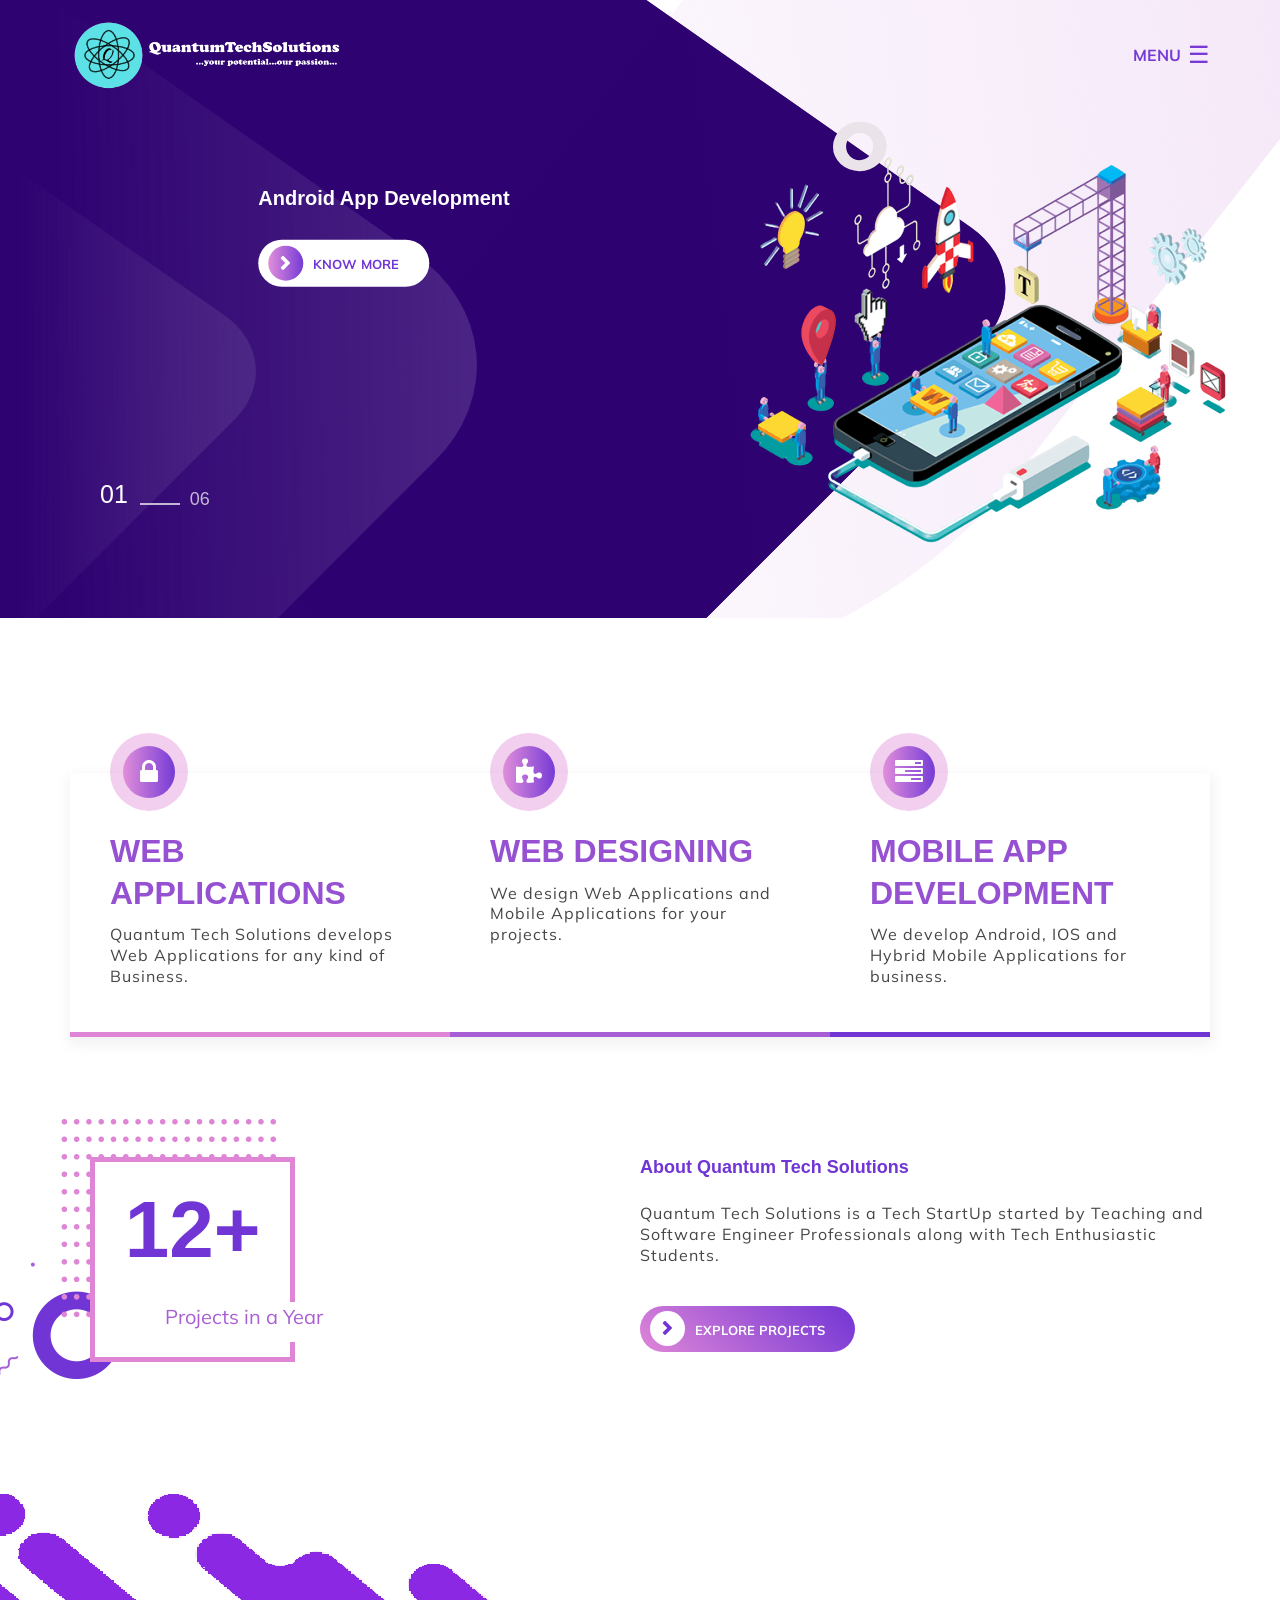
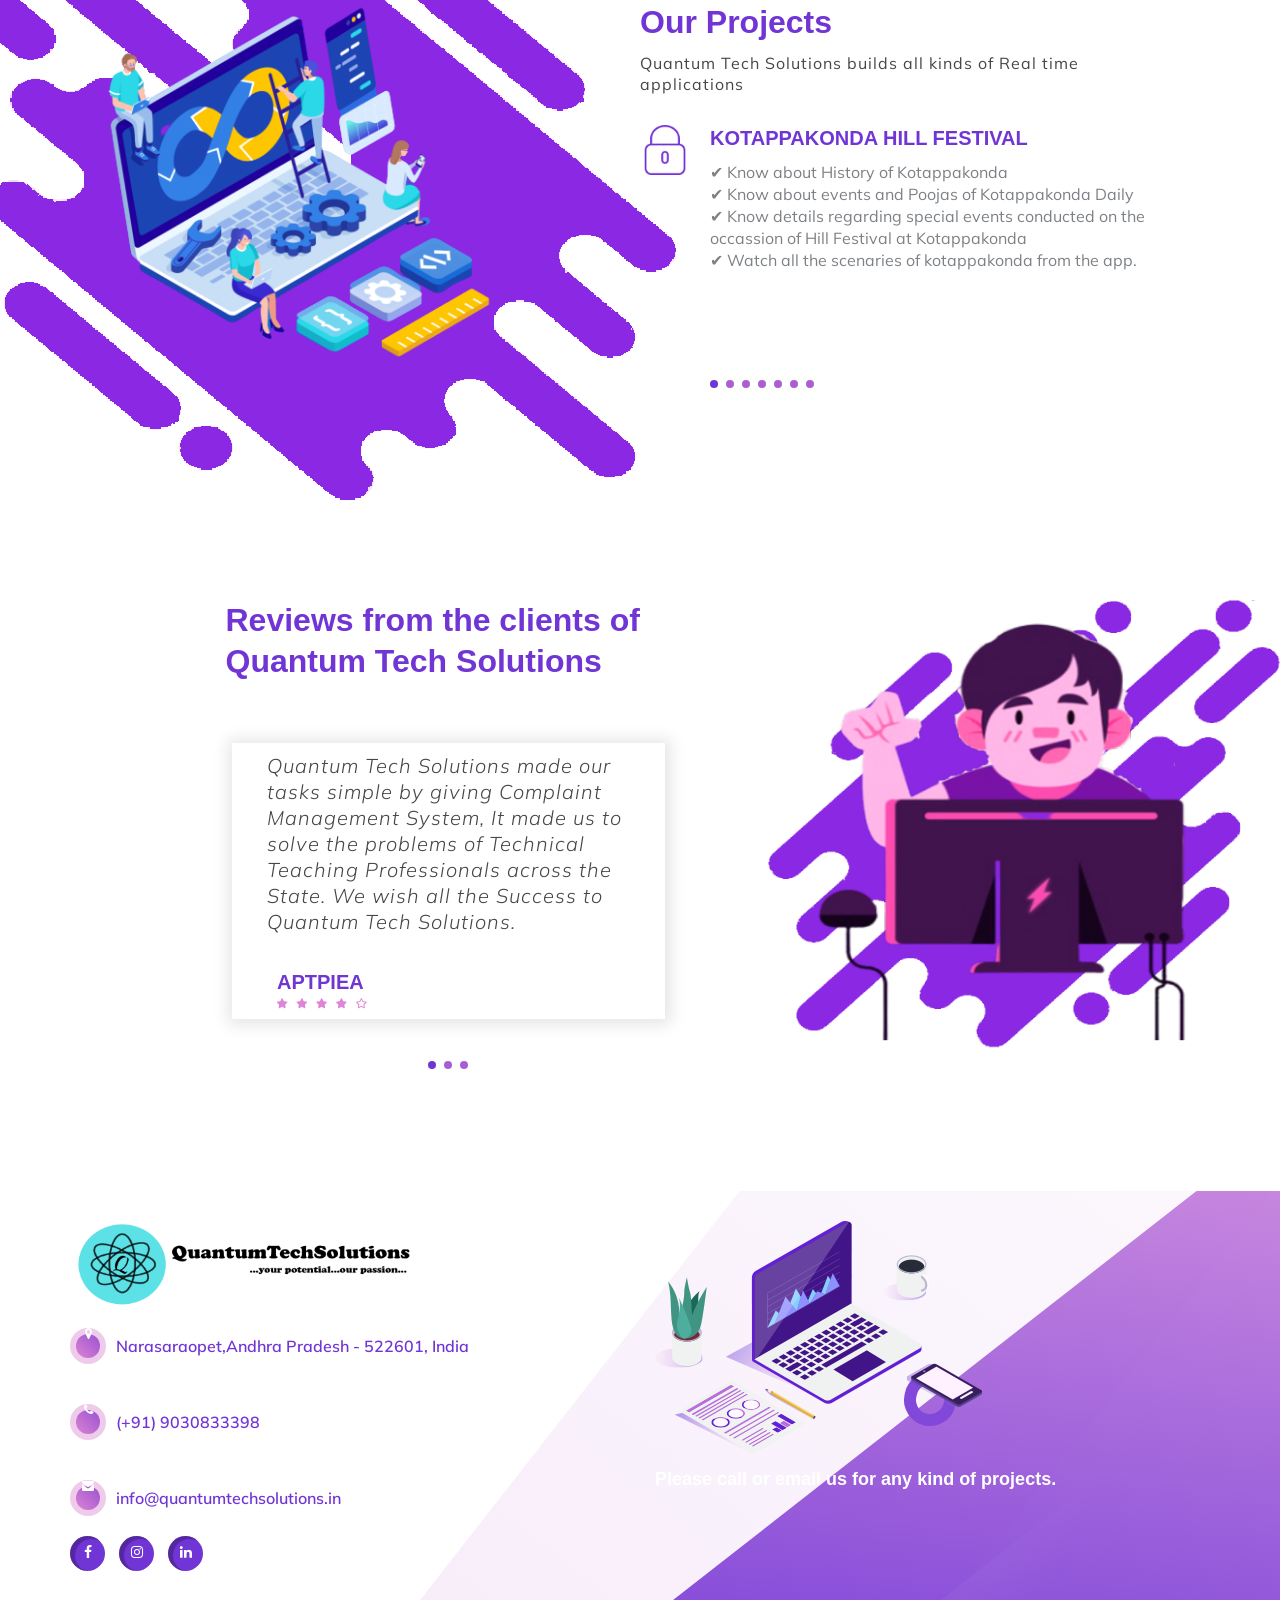
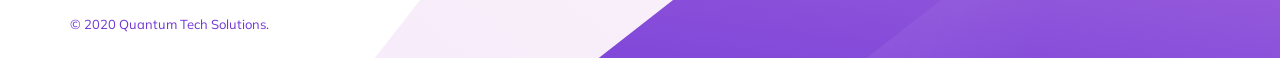
==== commit 1665eebe: "added links for social icons" ====
--- a/index.html
+++ b/index.html
@@ -185,7 +185,7 @@
 												</li>
 												<li id="menu-item-192"
 													class="menu-item menu-item-type-taxonomy menu-item-object-category menu-item-192">
-													<a href="https://events.Quantum Tech Solutions.in/">About Us</a>
+													<a href="#about">About Us</a>
 												</li>
 												<li id="menu-item-192"
 													class="menu-item menu-item-type-taxonomy menu-item-object-category menu-item-192">
@@ -262,8 +262,7 @@
 									<div class="slider-text">
 										<h2 class="slider-title">
 											 <a	href="#events">
-												 <br>Android App
-												 Development</a></h2>
+												 <br>Android App Development</a></h2><br>
 										<a href="#events"
 											class="box-button">Know More<span></span></a>
 									</div>
@@ -345,8 +344,8 @@
 		</header>
 
 		<div id="content" class="site-content">
-
 			<div id="primary" class="content-area">
+				<div id="services"></div>
 				<main id="main" class="site-main" role="main">
 					<section class="featured-section">
 						<div class="container">
@@ -413,7 +412,7 @@
 						</div>
 					</section>
 
-
+					<div id="about"></div>
 					<section class="about-us-section" id="about">
 						<div class="container">
 							<div class="about-us-content-wrapper">
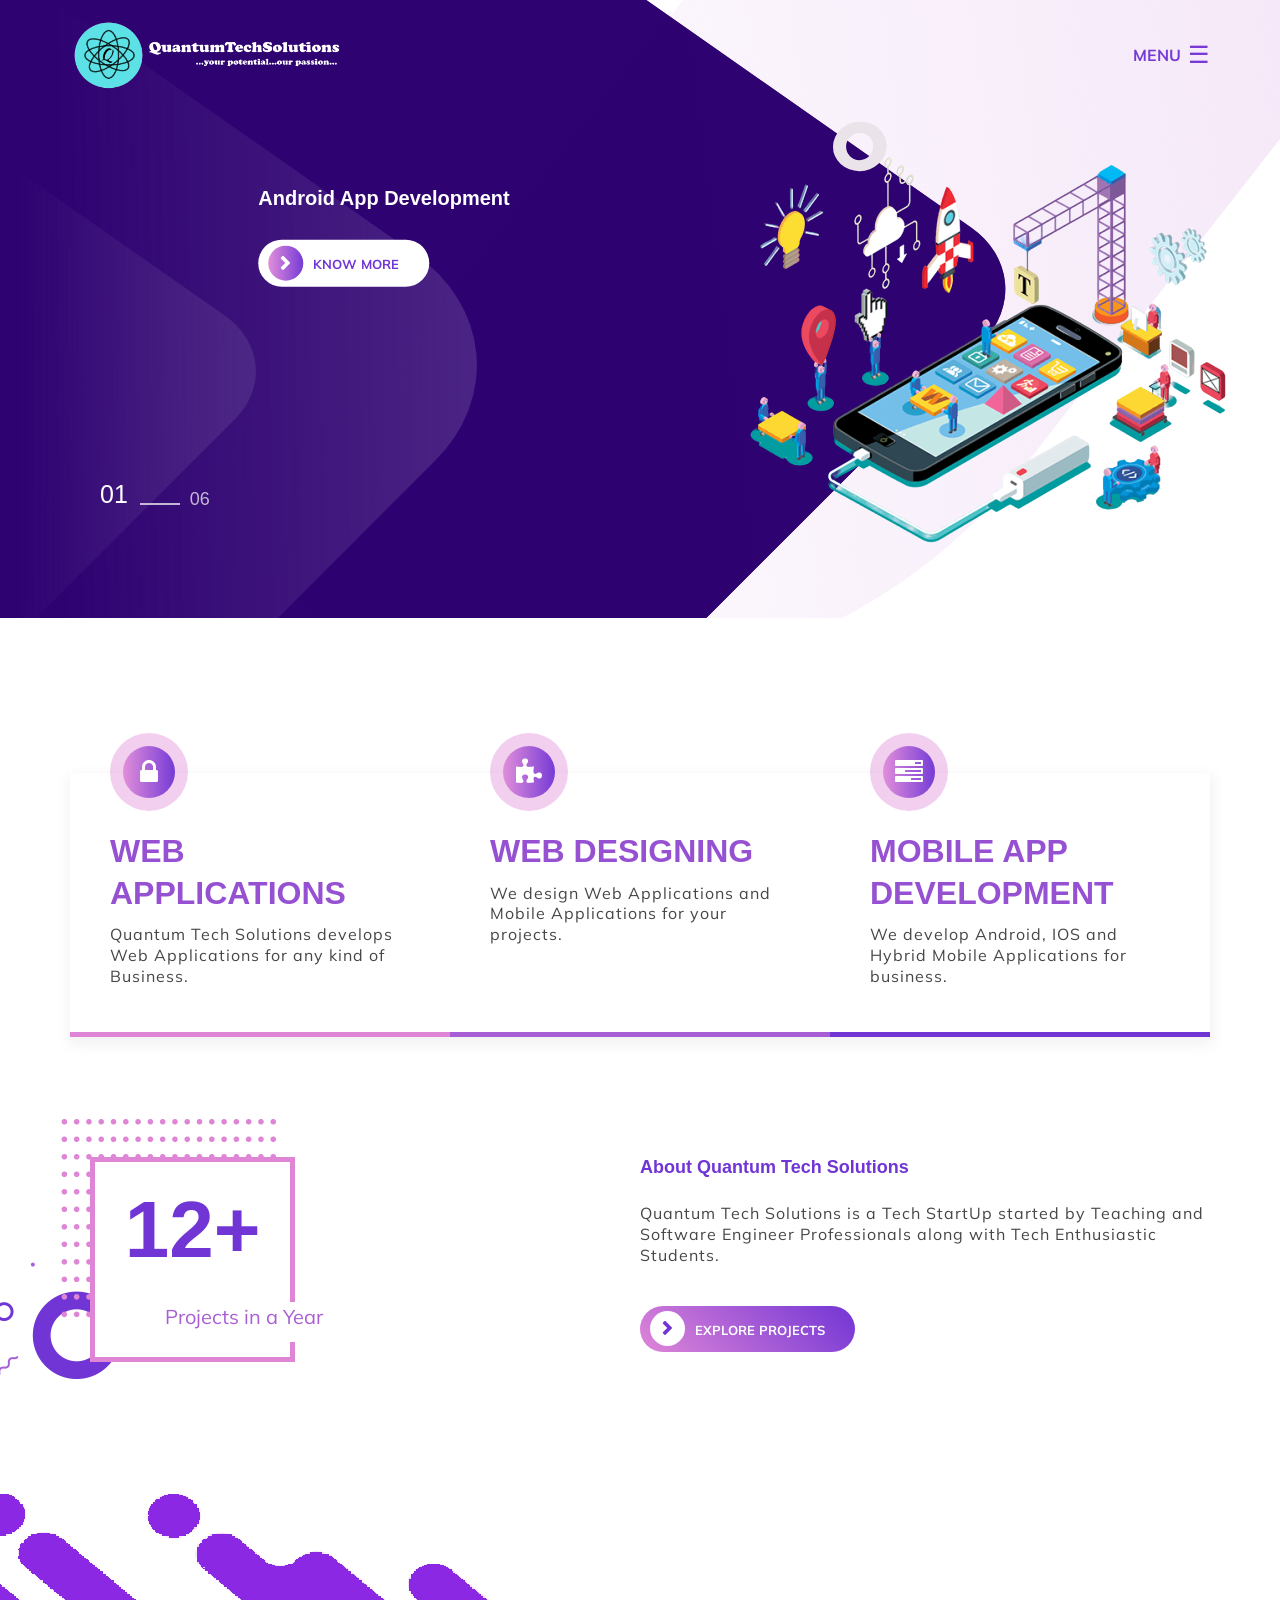
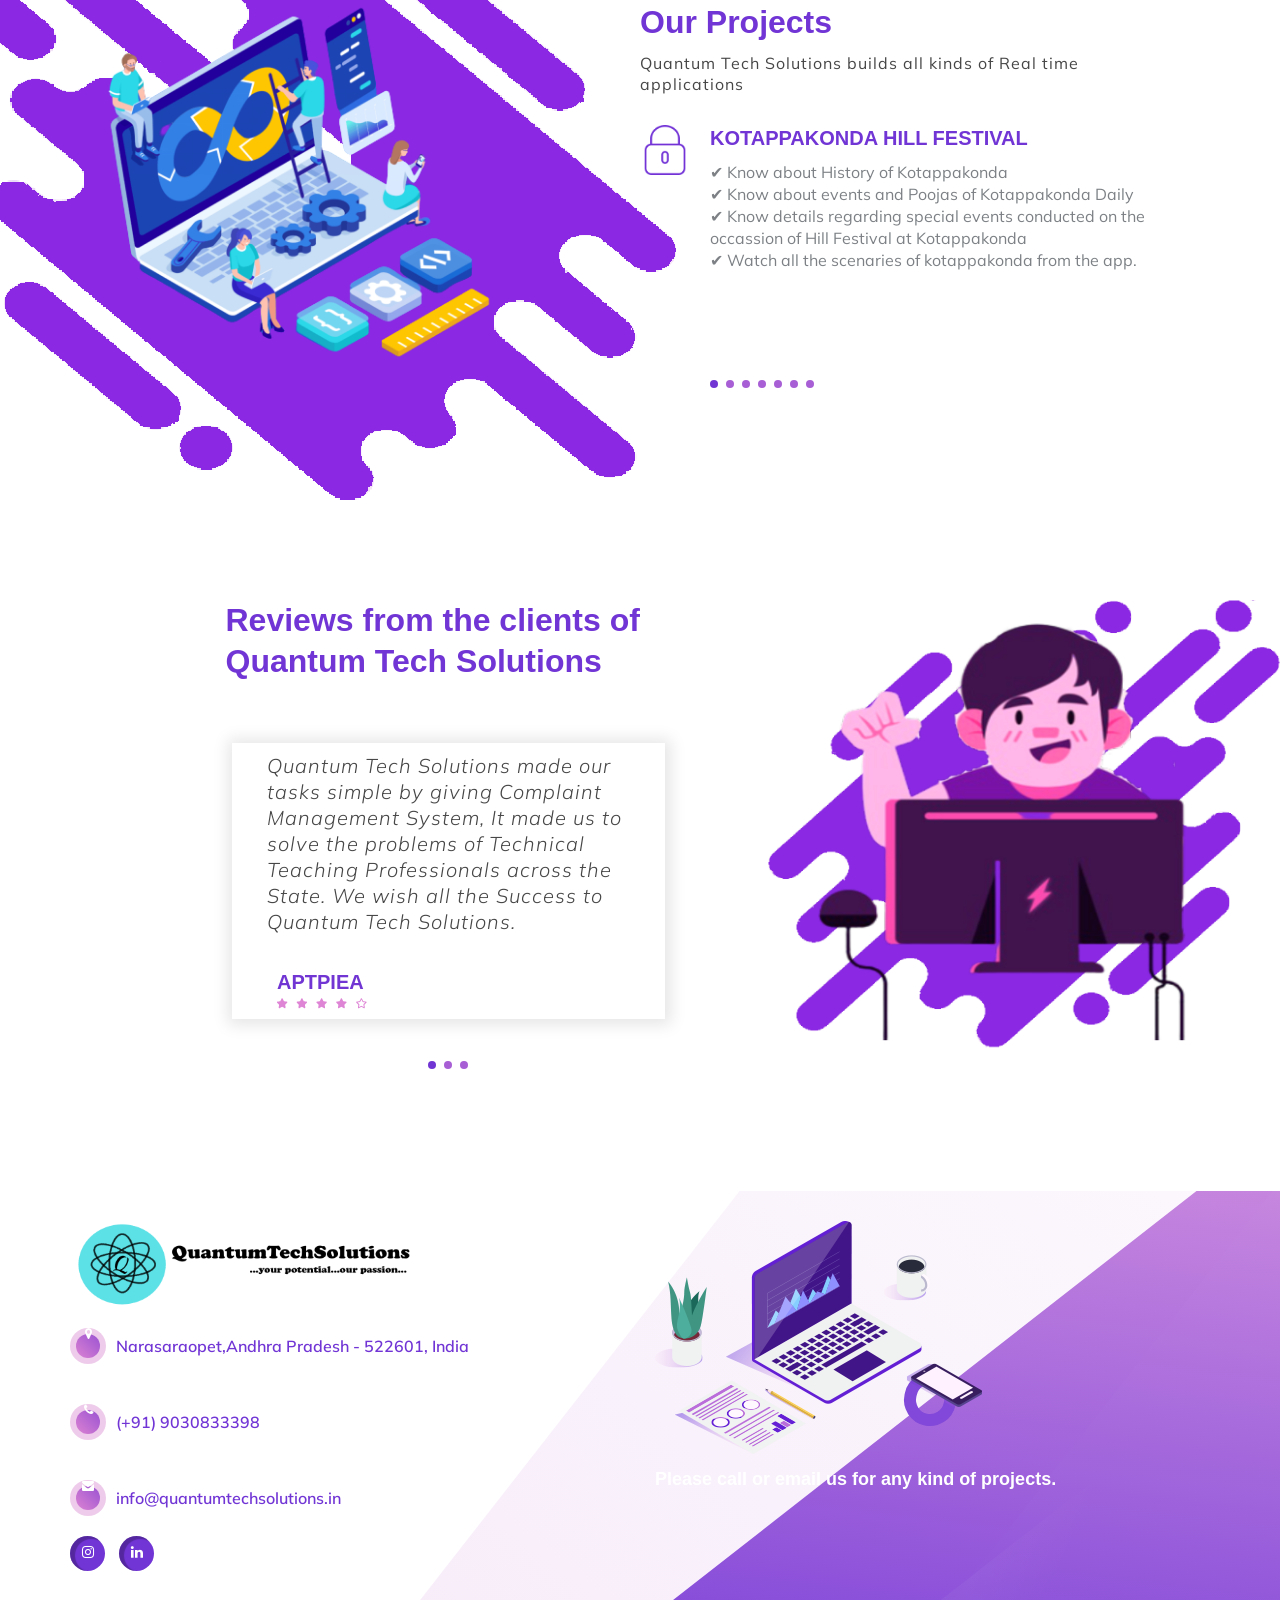
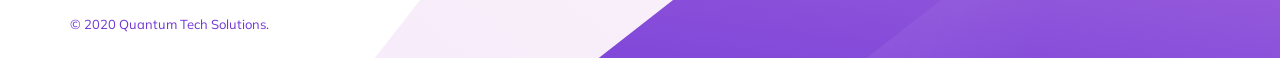
==== commit 8591dc4c: "removed fb" ====
--- a/index.html
+++ b/index.html
@@ -181,7 +181,7 @@
 
 												<li id="menu-item-192"
 													class="menu-item menu-item-type-taxonomy menu-item-object-category menu-item-192">
-													<a href="#about">Services</a>
+													<a href="#services">Services</a>
 												</li>
 												<li id="menu-item-192"
 													class="menu-item menu-item-type-taxonomy menu-item-object-category menu-item-192">
@@ -228,7 +228,7 @@
 
 									<div class="slider-text">
 										<h2 class="slider-title"> <a
-												href="#events">Web Development
+												href="#services">Web Development
 												</a></h2><br>
 										<a href="#events"
 											class="box-button">Know More<span></span></a>
@@ -246,7 +246,7 @@
 									<div class="slider-text">
 										<h2 class="slider-title"> <a
 												href="#events">Web Designing</a></h2><br>
-										<a href="#events"
+										<a href="#services"
 											class="box-button">Know More<span></span></a>
 									</div>
 									<figure class="slider-image">
@@ -261,9 +261,9 @@
 
 									<div class="slider-text">
 										<h2 class="slider-title">
-											 <a	href="#events">
+											 <a	href="#services">
 												 <br>Android App Development</a></h2><br>
-										<a href="#events"
+										<a href="#services"
 											class="box-button">Know More<span></span></a>
 									</div>
 									<figure class="slider-image">
@@ -278,9 +278,9 @@
 
 									<div class="slider-text">
 										<h2 class="slider-title"> 
-											<br><a href="#events">IOS App <br>
+											<br><a href="#services">IOS App <br>
 												Development</a></h2><br>
-										<a href="#events"
+										<a href="#services"
 											class="box-button">Know More<span></span></a>
 									</div>
 									<figure class="slider-image">
@@ -295,9 +295,9 @@
 
 									<div class="slider-text">
 										<h2 class="slider-title"> 
-											<a	href="#events">Web Hosting
+											<a	href="#services">Web Hosting
 											</a></h2><br>
-										<a href="#events"
+										<a href="#services"
 											class="box-button">Know More<span></span></a>
 									</div>
 									<figure class="slider-image">
@@ -312,8 +312,8 @@
 
 									<div class="slider-text">
 										<h2 class="slider-title"> <a
-												href="#events">Hosting at less cost</a></h2>
-										<a href="#events"
+												href="#services">Hosting at less cost</a></h2>
+										<a href="#services"
 											class="box-button">Know More<span></span></a>
 									</div>
 									<figure class="slider-image">
@@ -814,9 +814,9 @@
 
 									<div class="menu-social-menu-container">
 										<ul id="menu-social-menu" class="menu">
-											<li id="menu-item-62"
+											<!-- <li id="menu-item-62"
 												class="menu-item menu-item-type-custom menu-item-object-custom menu-item-62">
-												<a href="https://www.facebook.com/quantumtechsolutions" target="_blank">facebook</a></li>							
+												<a href="https://www.facebook.com/quantumtechsolutions" target="_blank">facebook</a></li>							 -->
 											<li id="menu-item-66"
 												class="menu-item menu-item-type-custom menu-item-object-custom menu-item-66">
 												<a href="https://instagram.com/quantumtechsolutions?igshid=18j3wrgrazz19" target="_blank">instagram</a></li>
